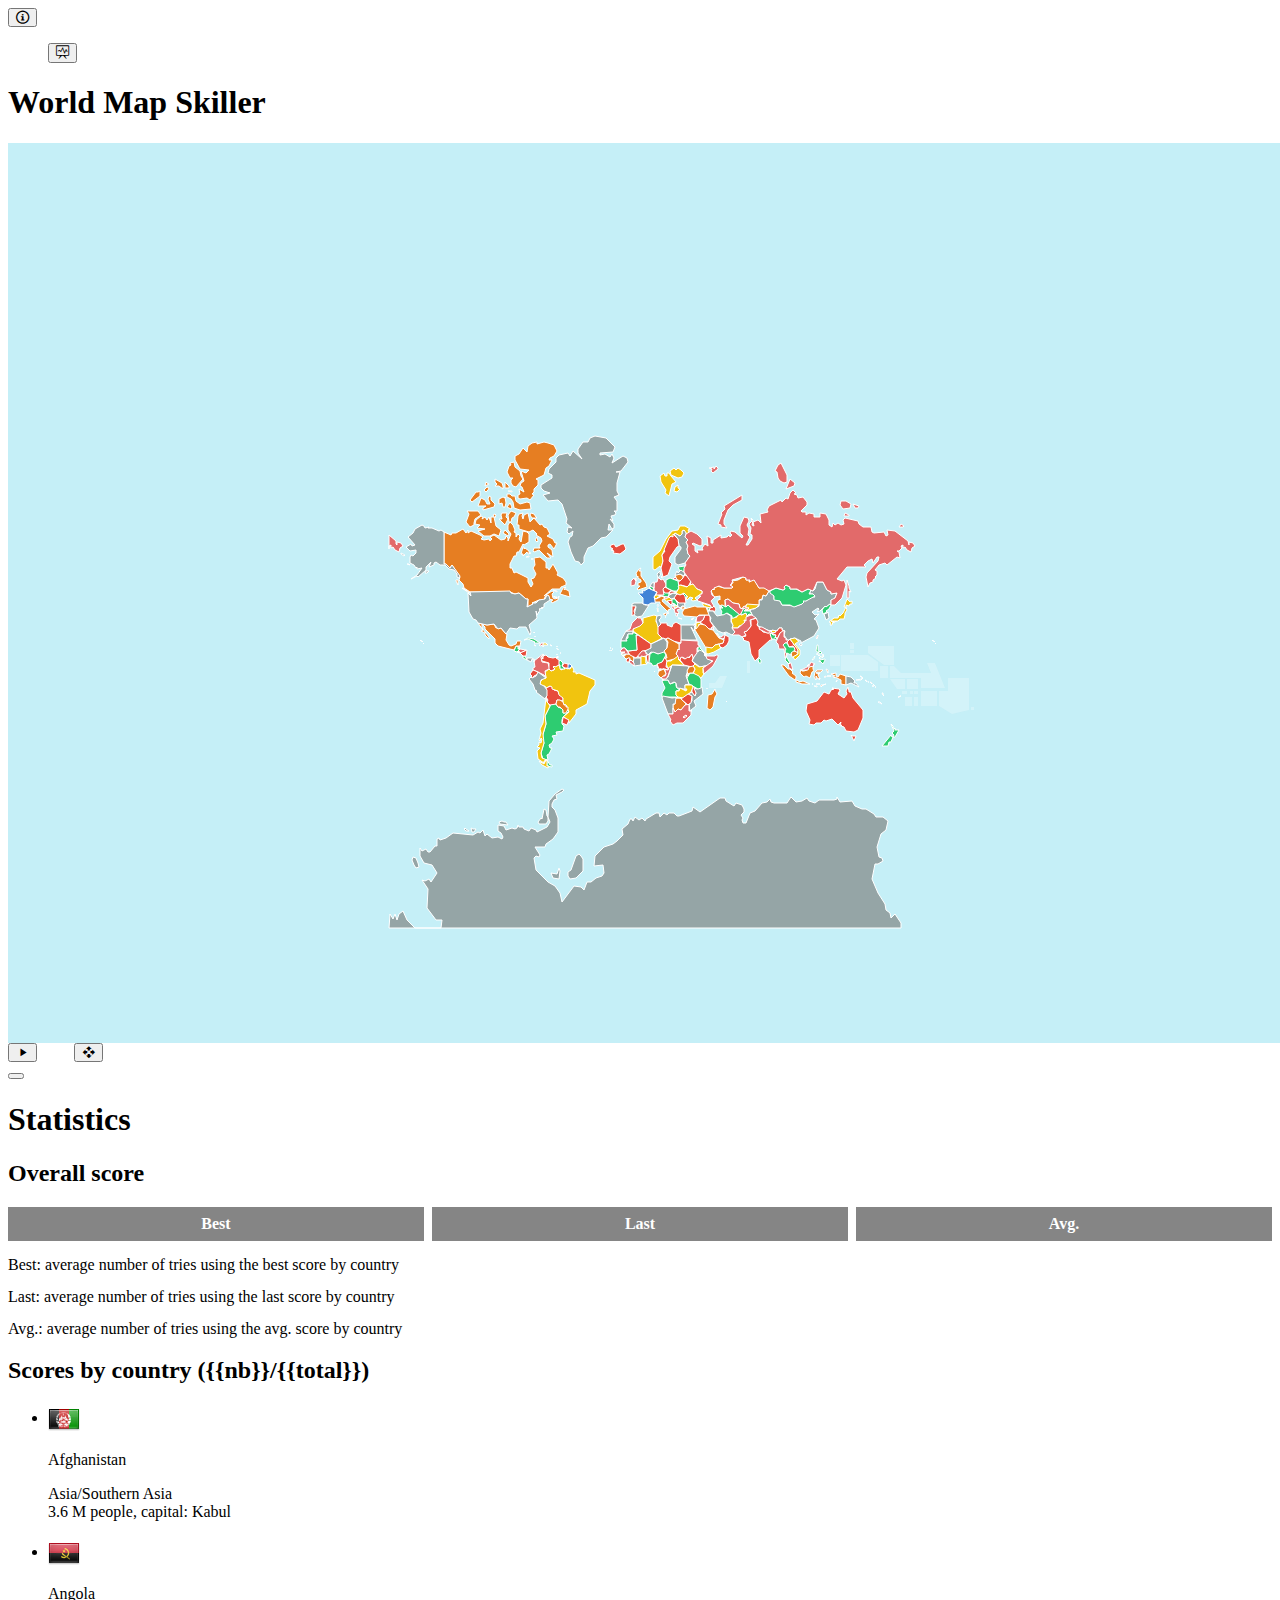
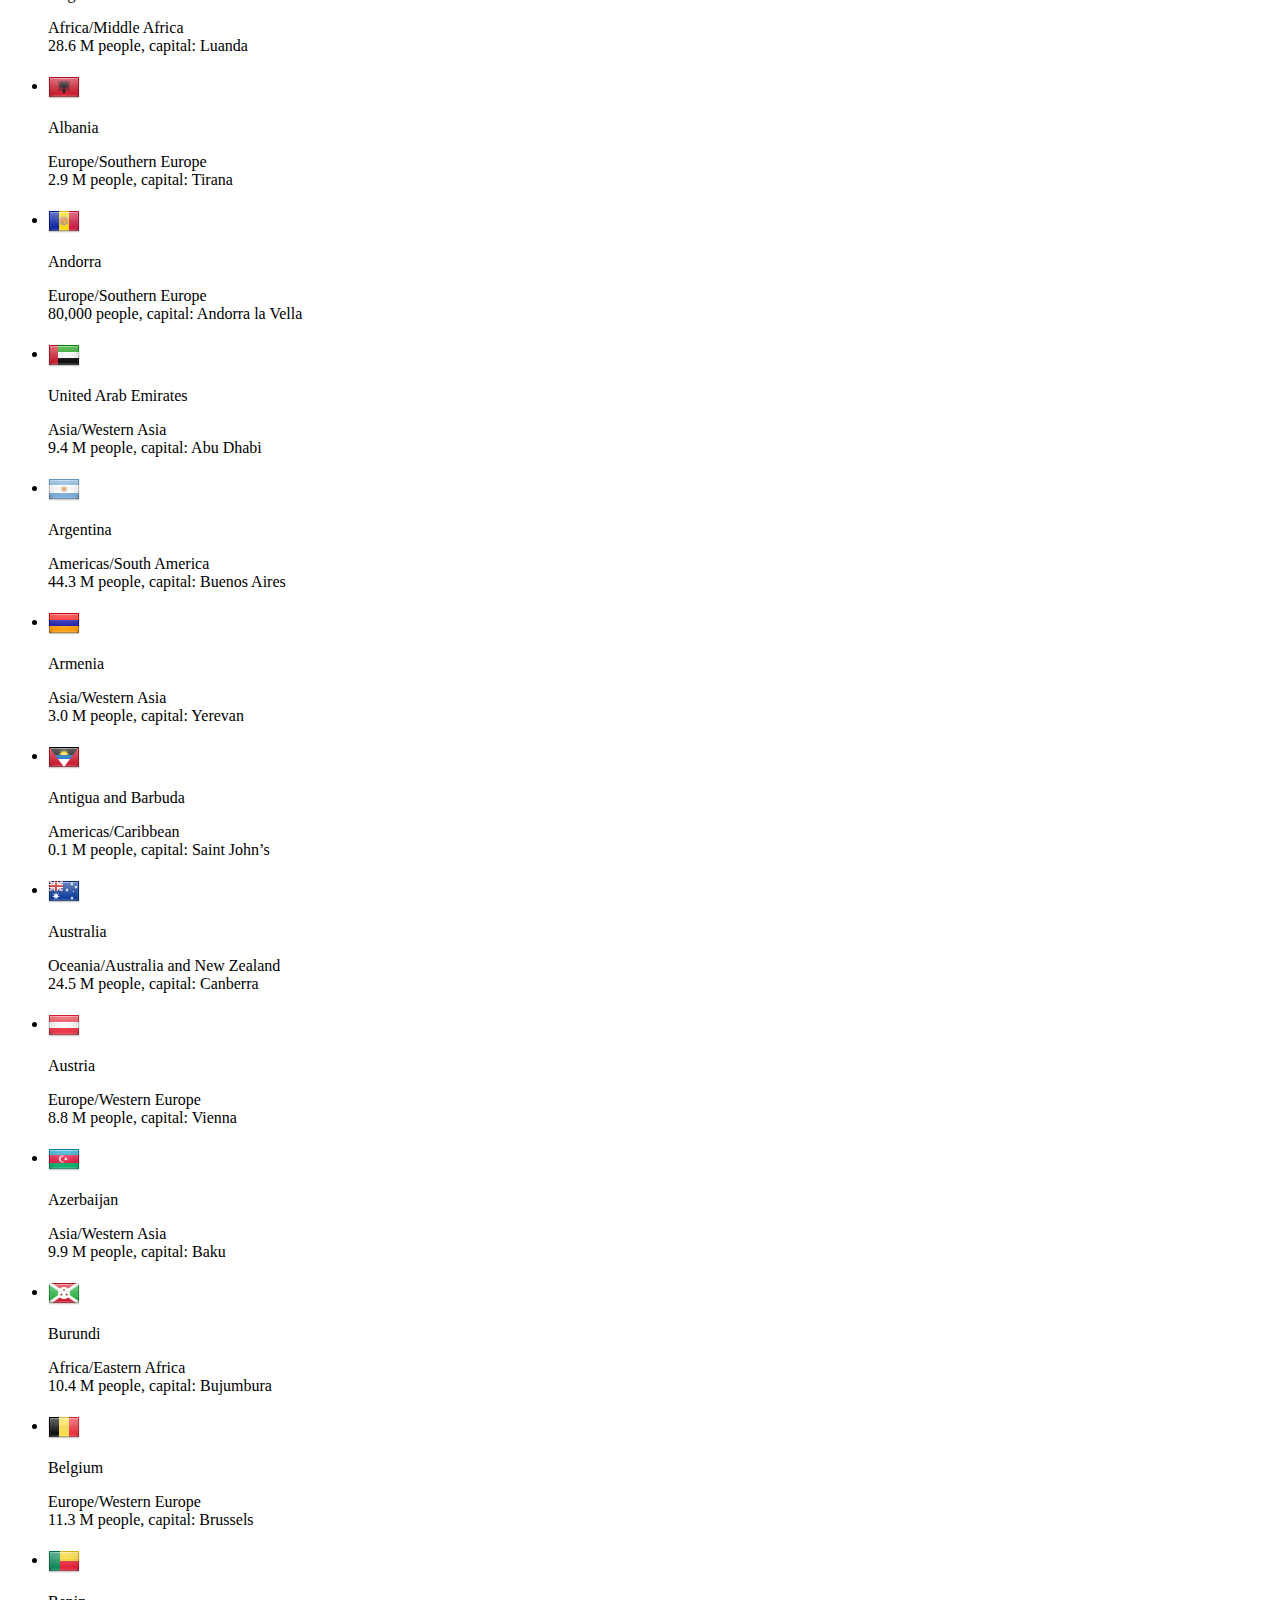
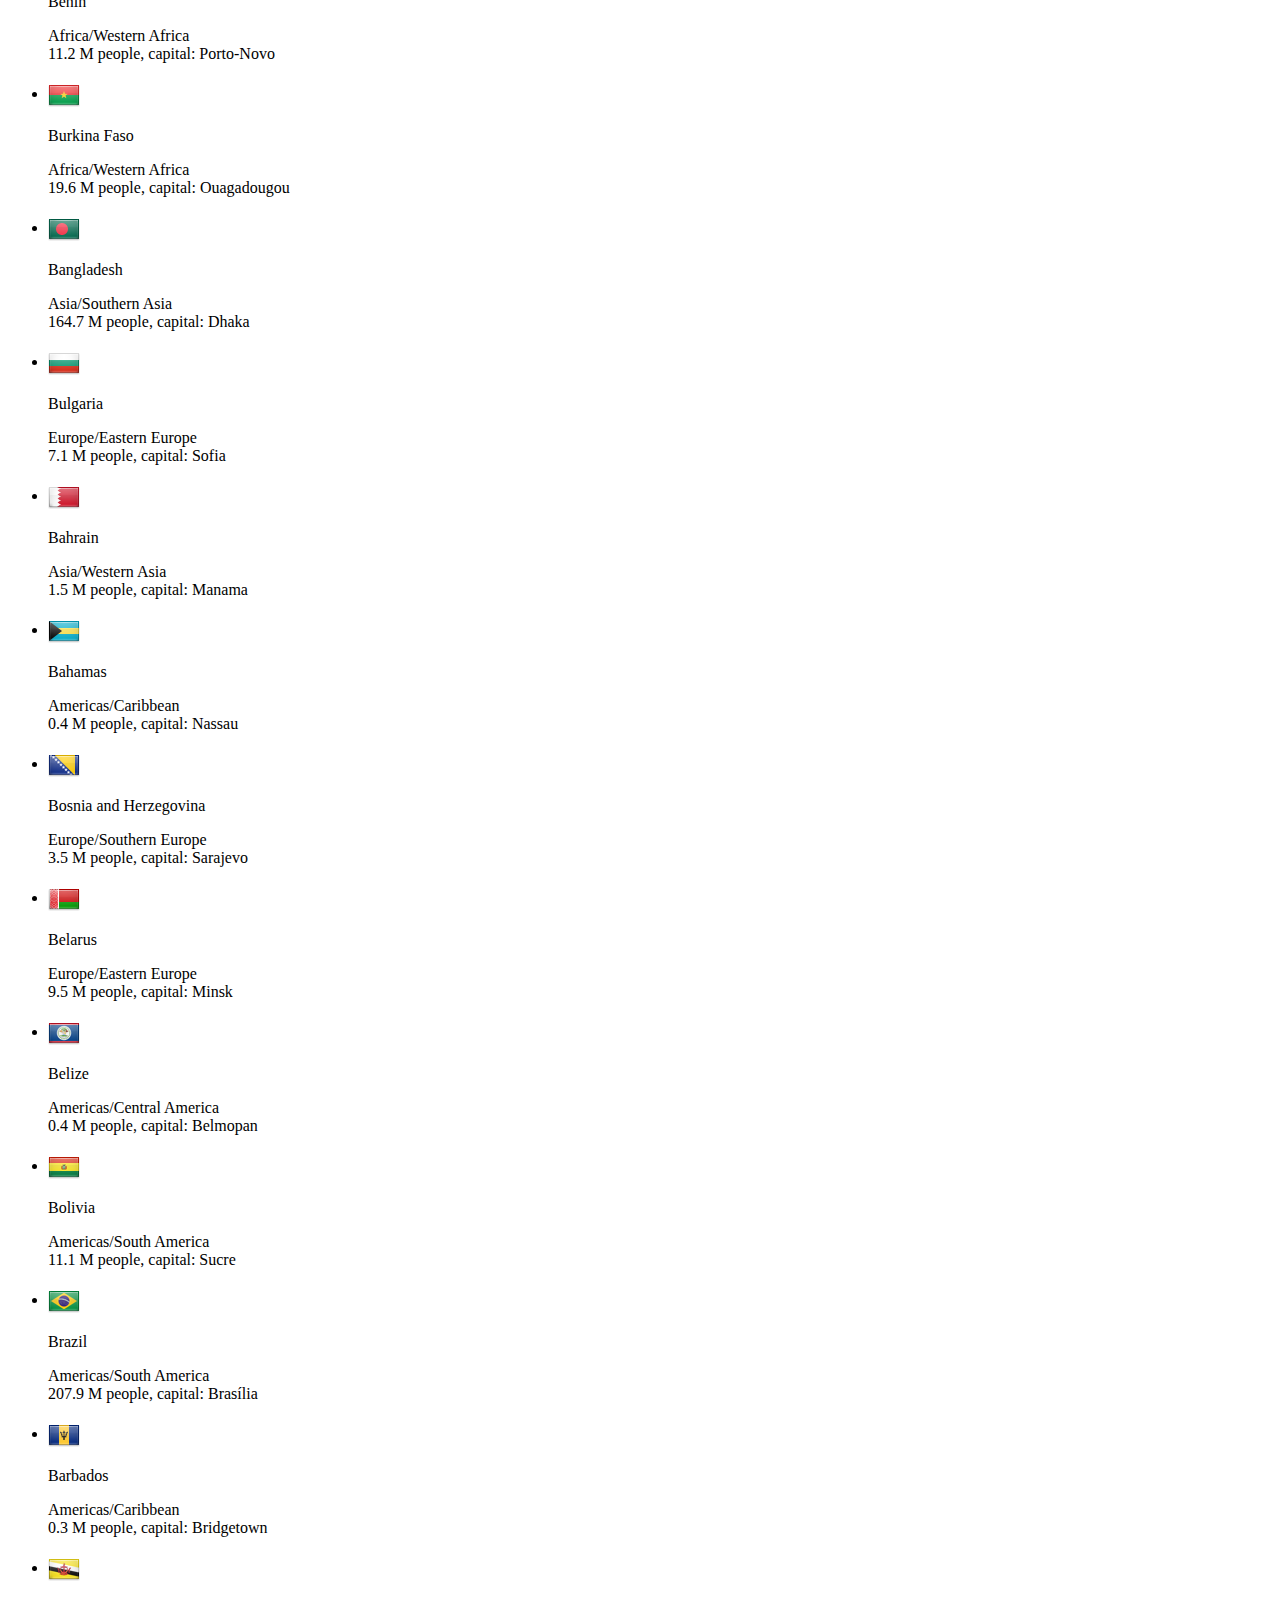
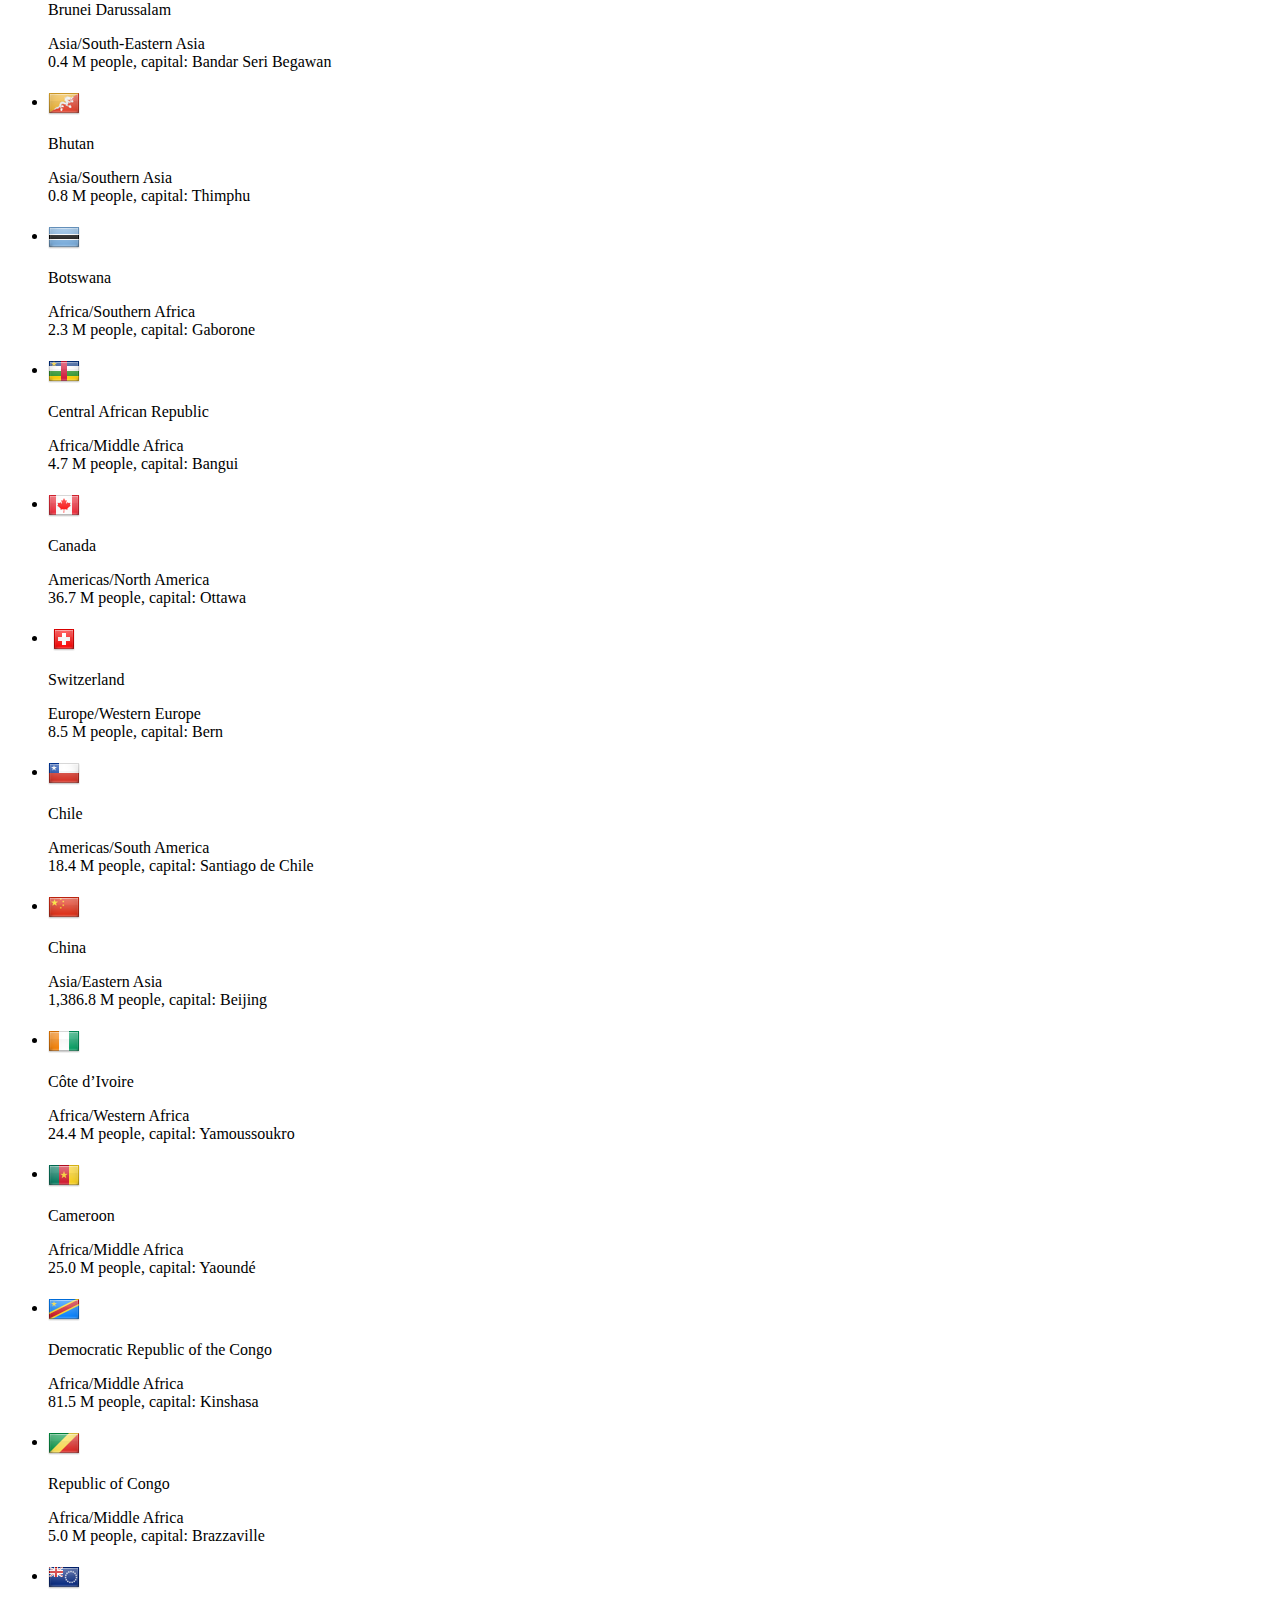
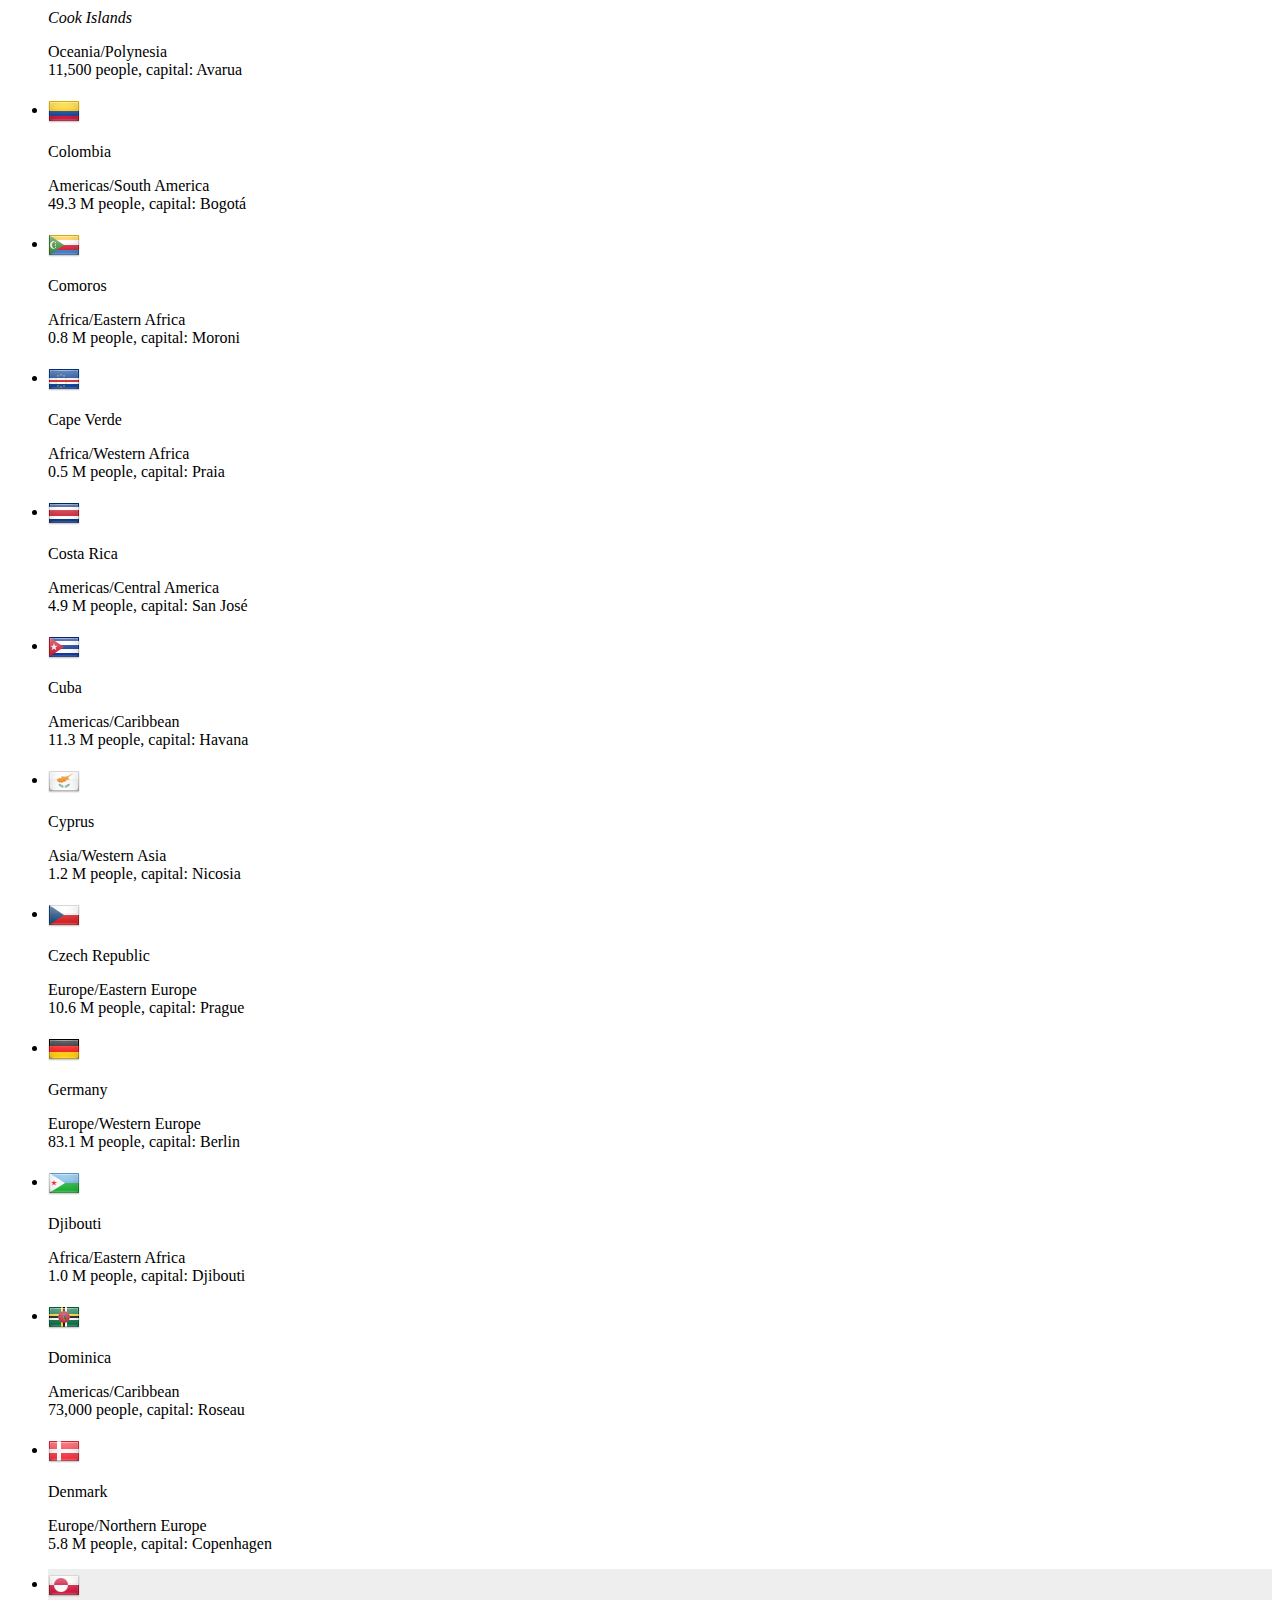
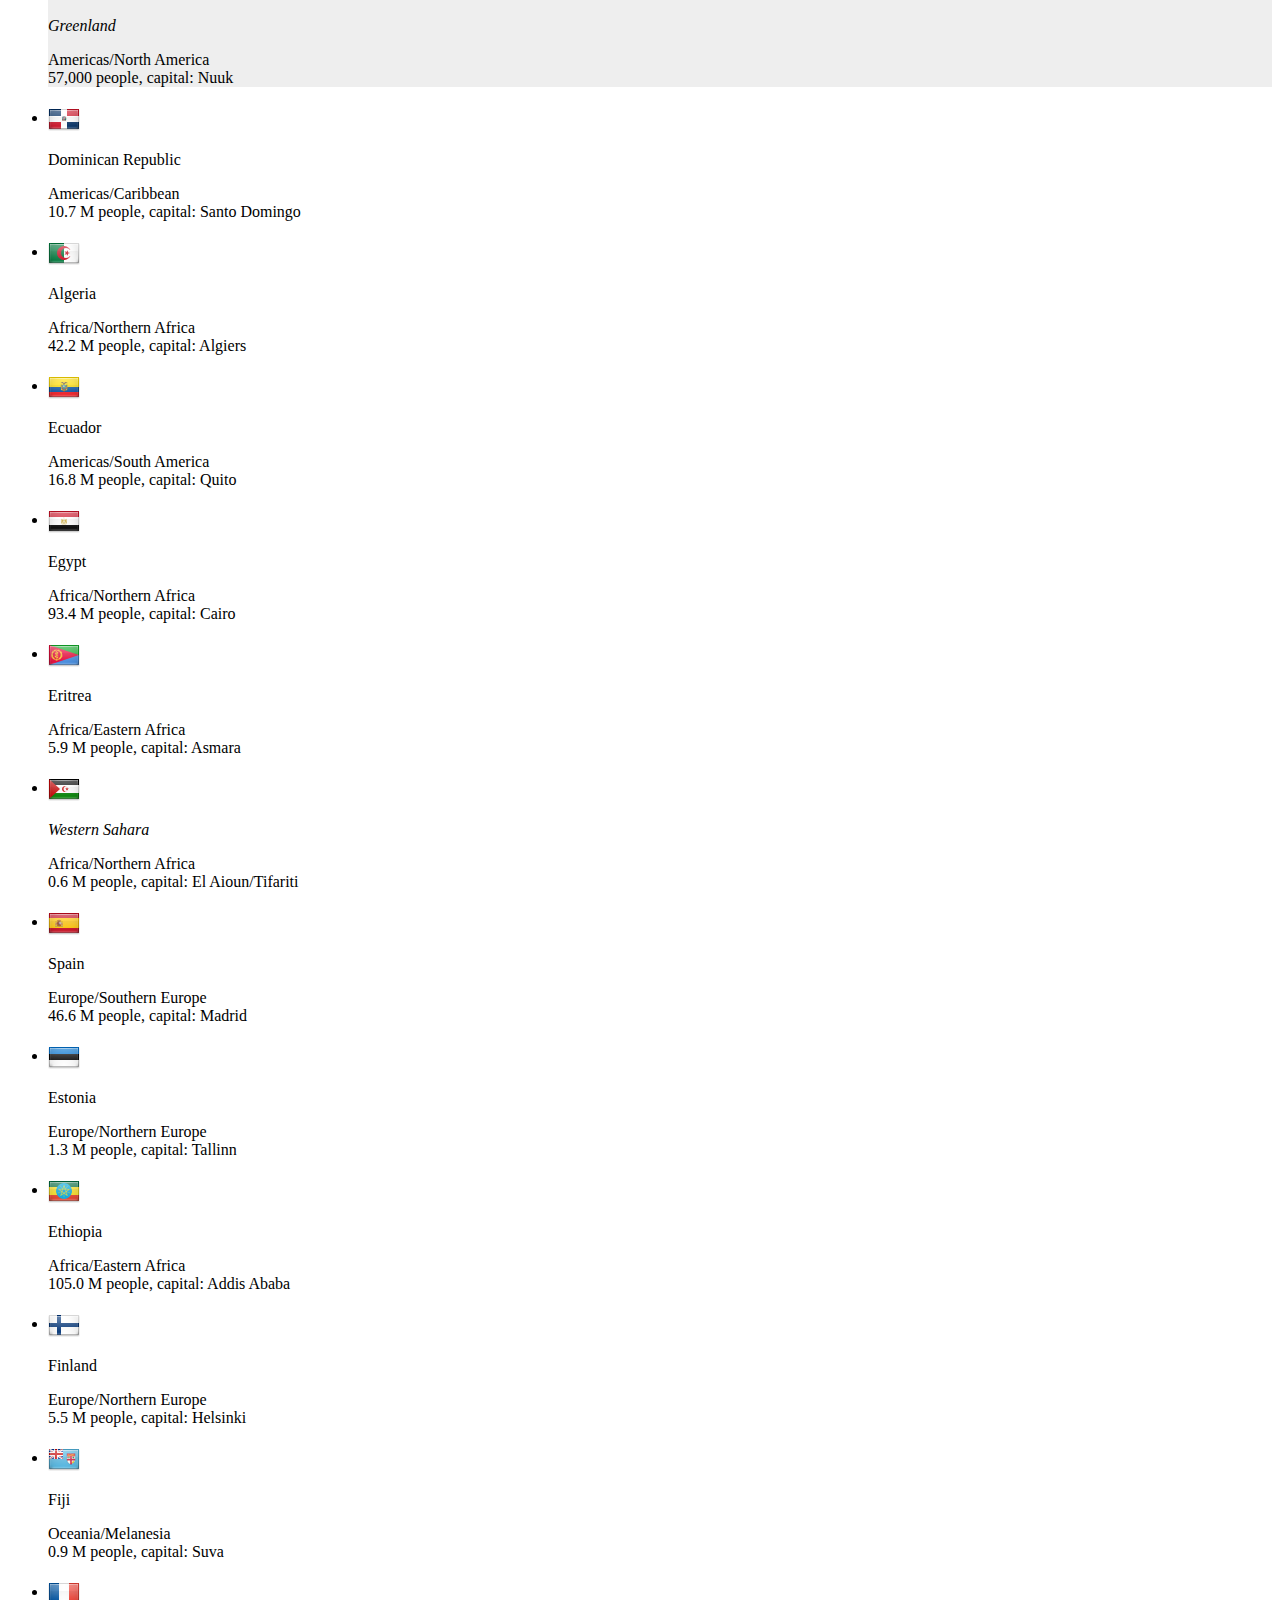
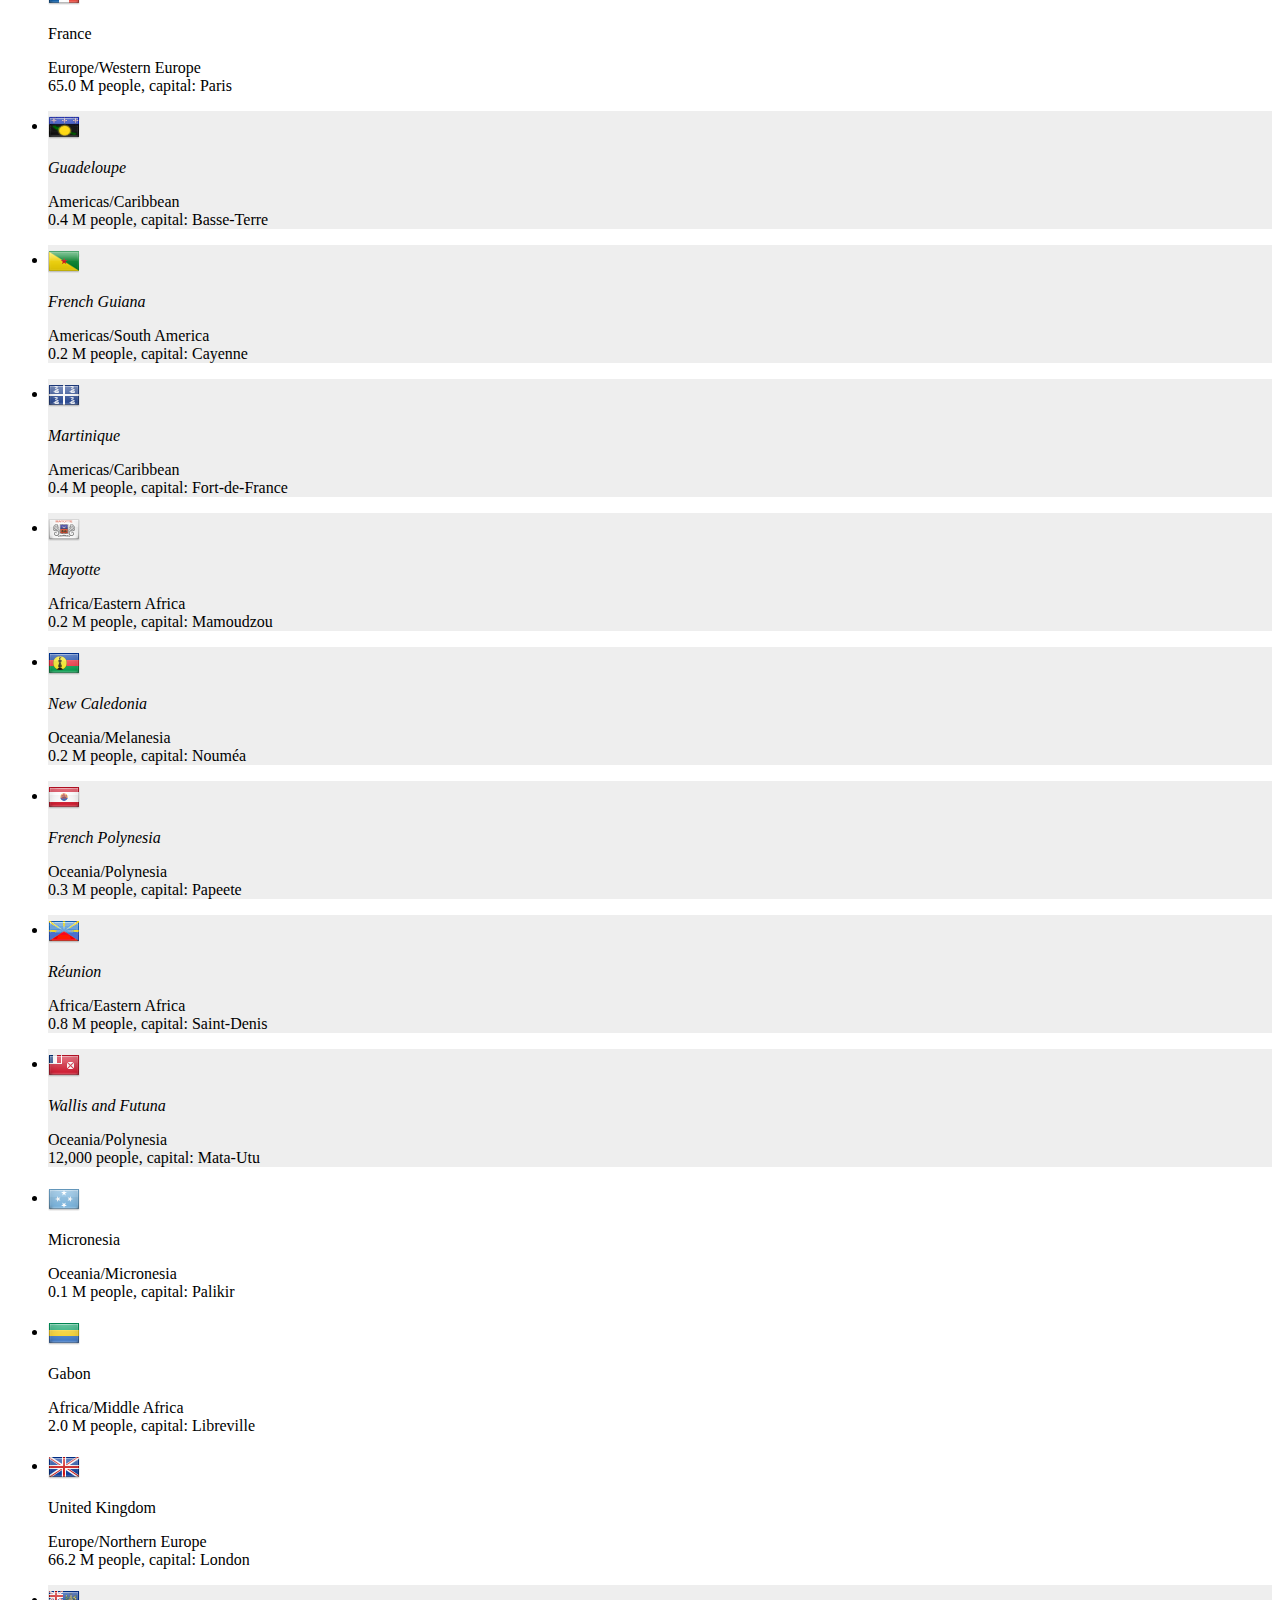
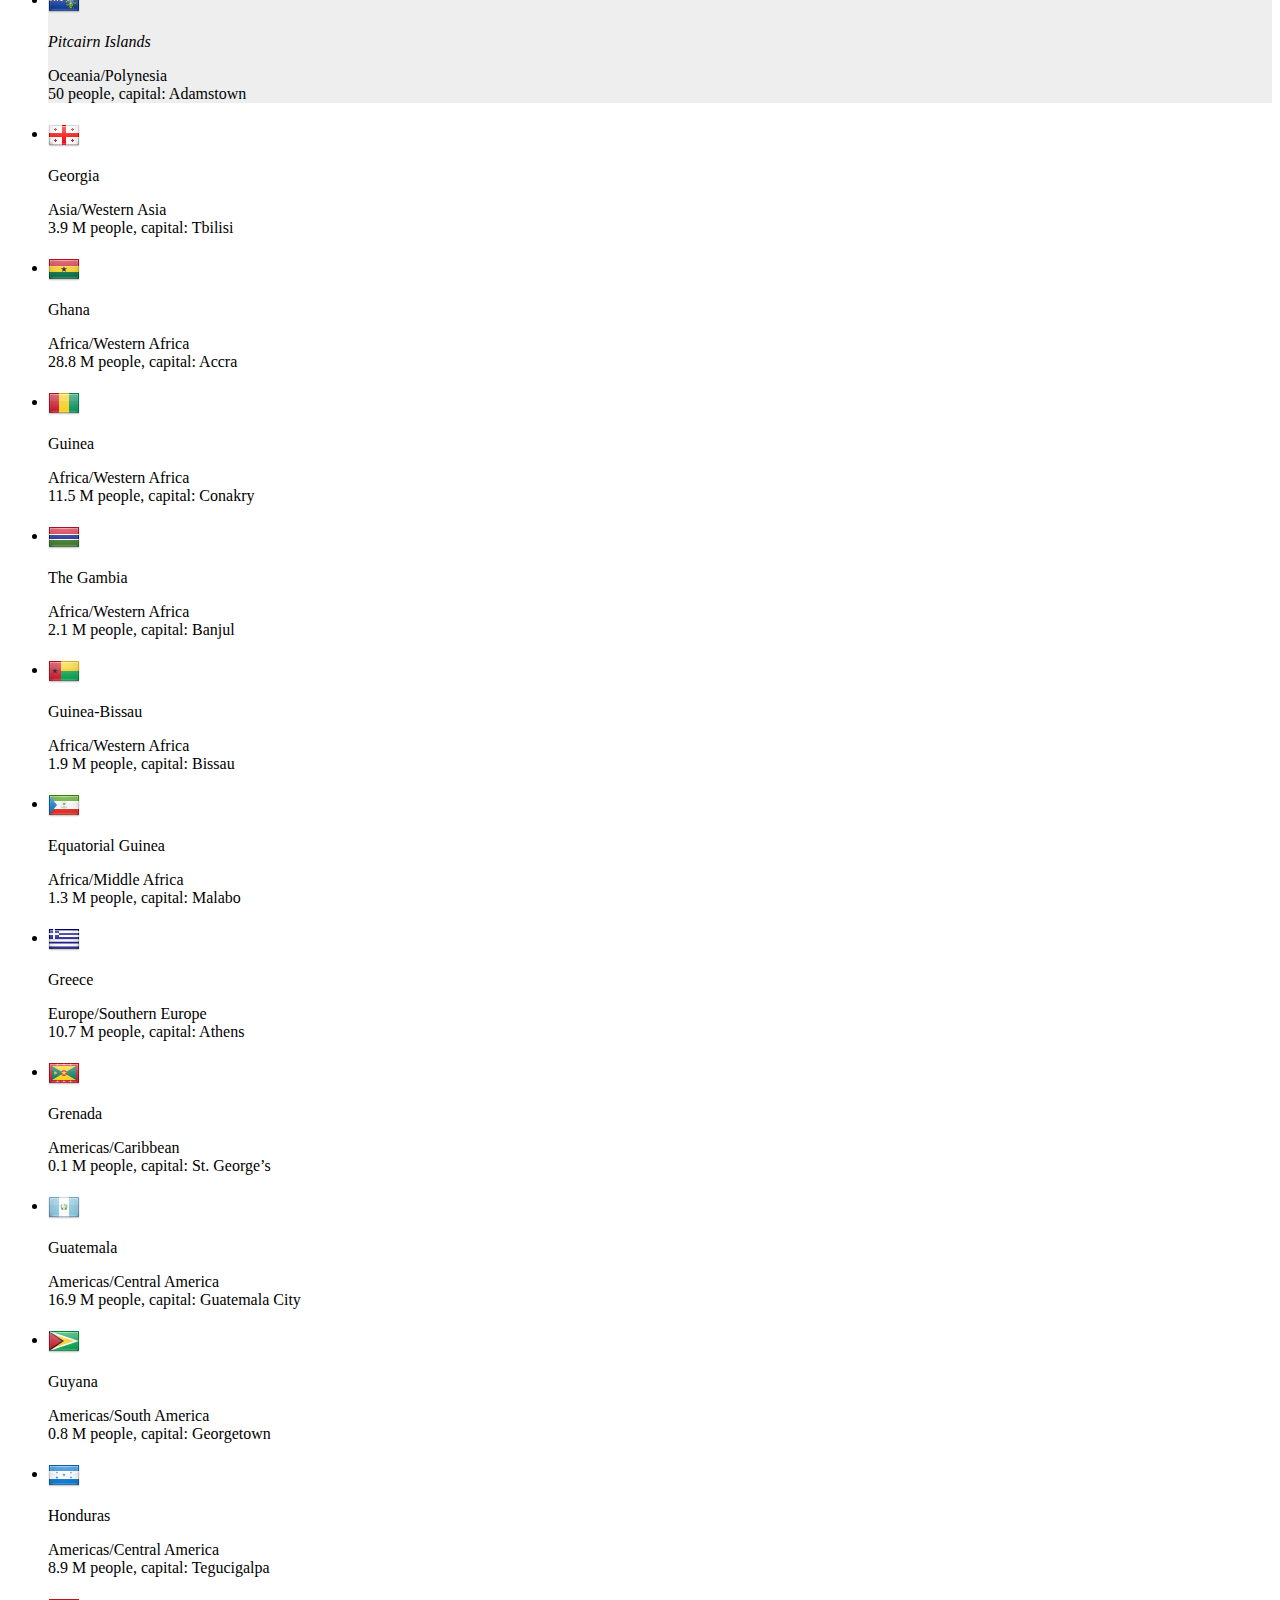
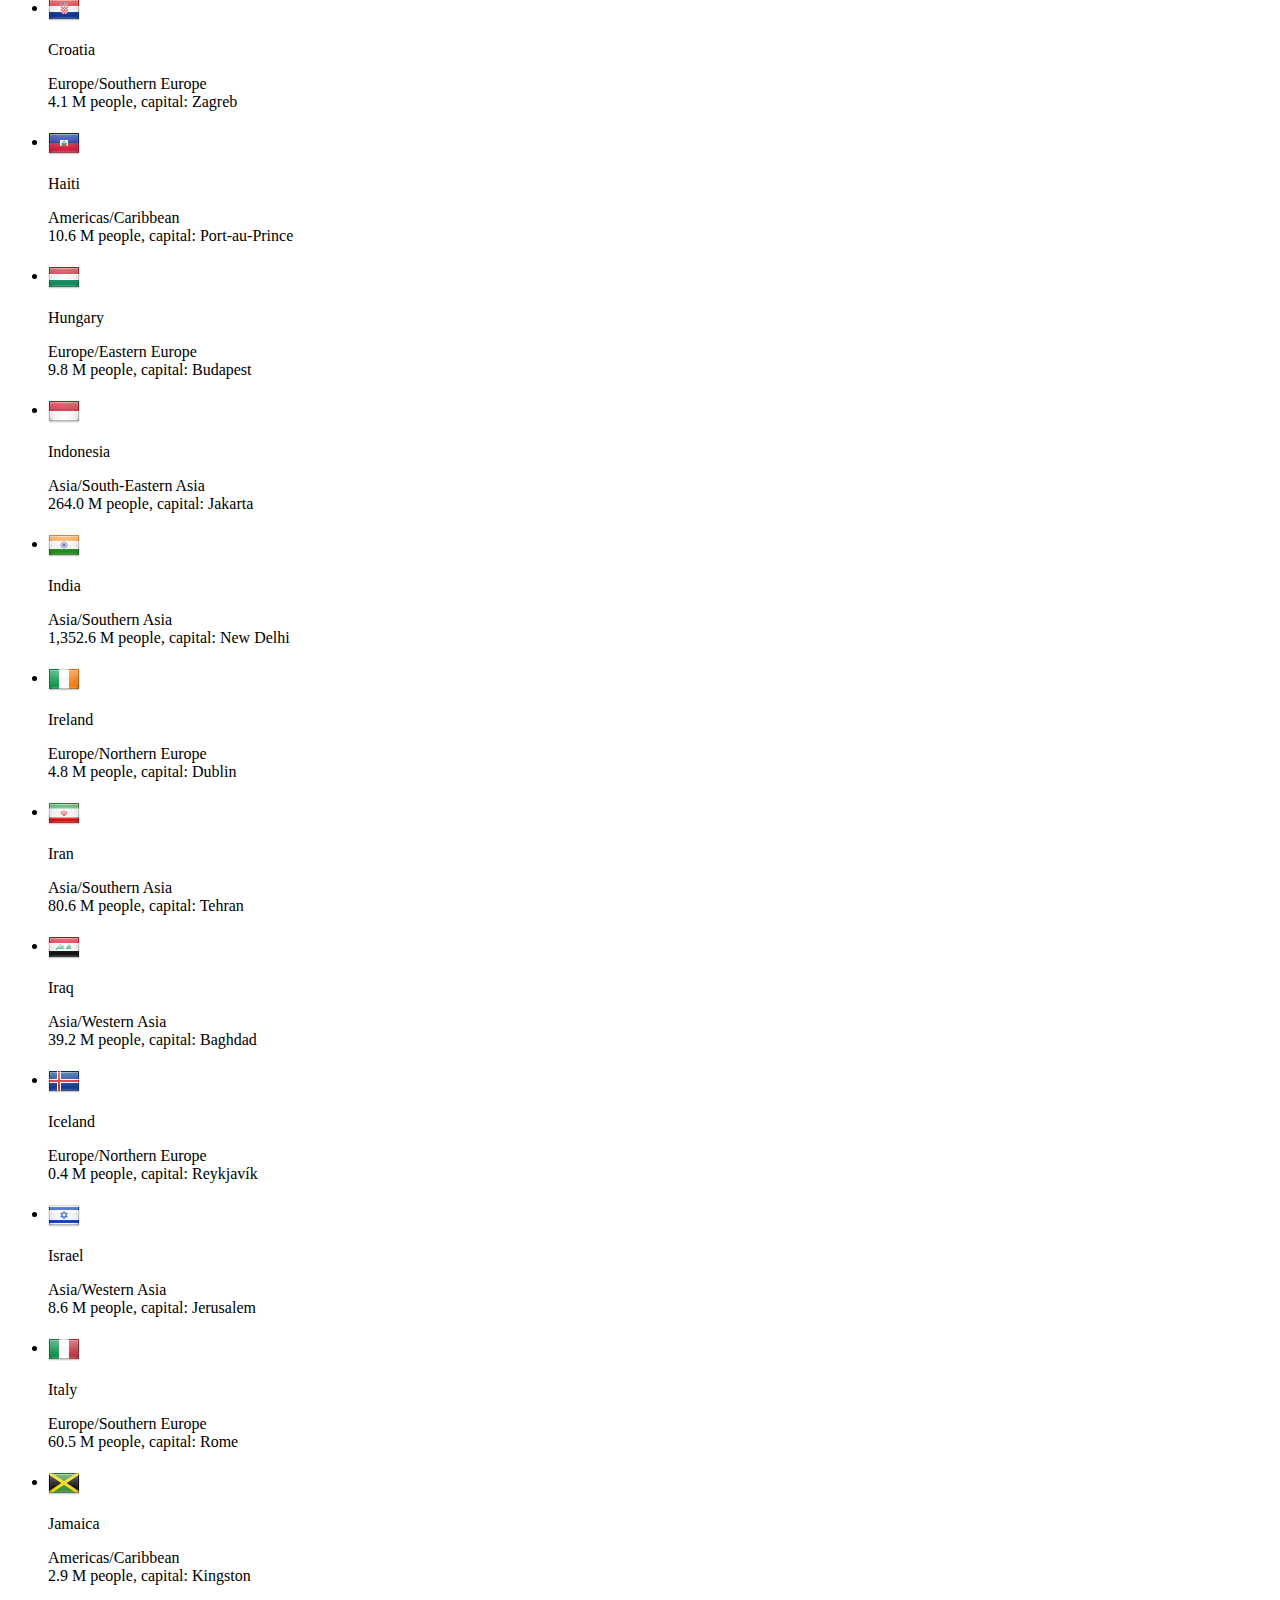
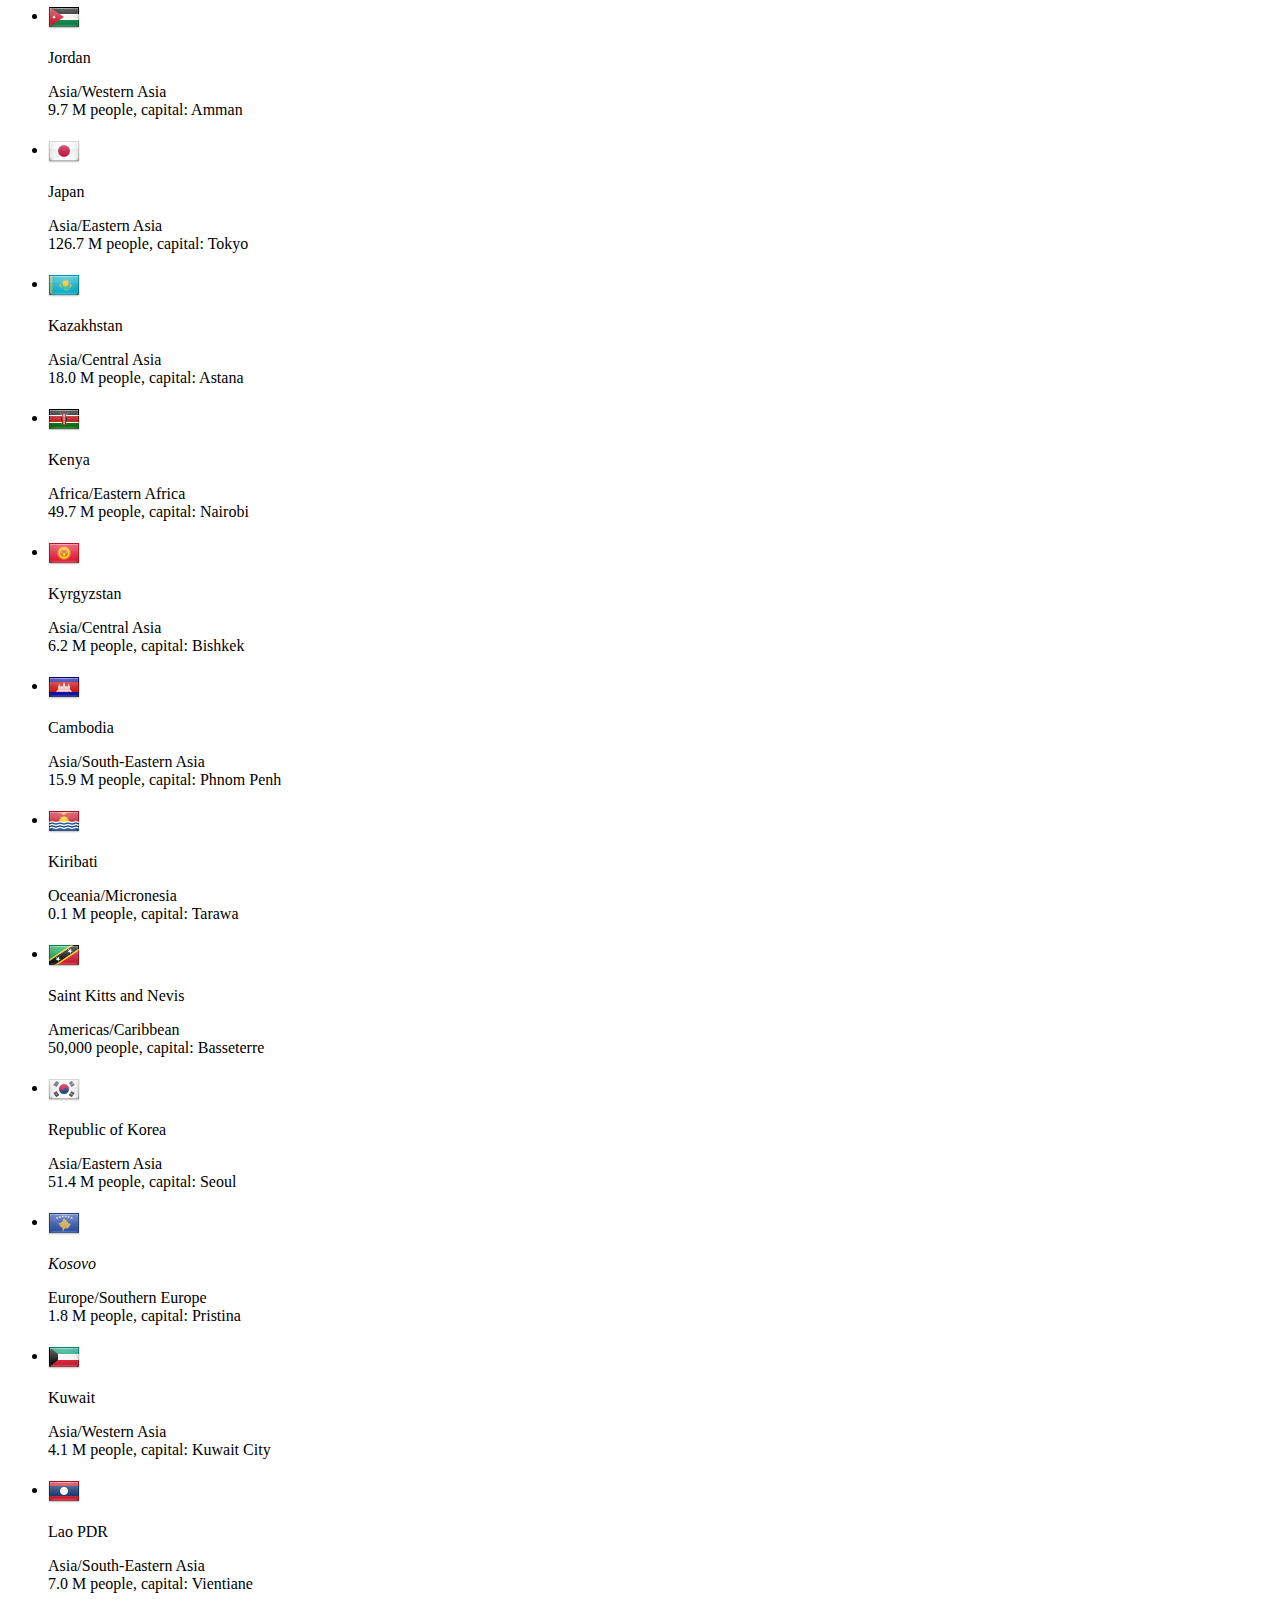
==== index.html @ ac32a5f8 "update numbers" ====
<!DOCTYPE html>
<html lang="en">
<head>
	<meta charset="utf-8">
	<meta name="viewport" content="width=device-width, user-scalable=no, initial-scale=1">
	<title>World Map Skiller</title>
	<link rel="apple-touch-icon" sizes="120x120" href="icons/apple-touch-icon.png">
	<link rel="icon" type="image/png" sizes="32x32" href="icons/favicon-32x32.png">
	<link rel="icon" type="image/png" sizes="16x16" href="icons/favicon-16x16.png">
	<link rel="manifest" href="icons/manifest.json">
	<link rel="shortcut icon" href="icons/favicon.ico">
	<meta name="msapplication-config" content="icons/browserconfig.xml">
	<meta name="theme-color" content="#ffffff">
	<script>
		if (navigator.serviceWorker && !(navigator.mozApps && navigator.mozApps.installPackage)) {
			navigator.serviceWorker.register('sw.js');
		}
	</script>

	<meta name="author" content="Michael M., Valéry Febvre">
	<meta name="copyright" content="Copyright 2015 Valéry Febvre, 2017 Michael M.">

	<link rel="resource" type="application/l10n" href="locales/locales.ini">

	<link rel="stylesheet" href="css/bb.css">
	<link rel="stylesheet" href="css/icomoon.css">
	<link rel="stylesheet" href="css/flags.css">
	<link rel="stylesheet" href="lib/animate.css">
	<link rel="stylesheet" href="css/style.css">

	<script defer src="lib/jquery-3.2.1.slim.min.js"></script>
	<script defer src="lib/rhaboo.min.js"></script>
	<script defer src="lib/l10n.js"></script>

	<link rel="stylesheet" href="lib/leaflet-0.7.3/leaflet.css">
	<script>
		window.L_PREFER_CANVAS = true;
	</script>
	<script defer src="lib/leaflet-0.7.3/leaflet.js"></script>

	<script defer src="js/app.js"></script>
	<script defer src="js/stats.js"></script>
	<script defer src="js/world-map.js"></script>
</head>
<body role="application" class="skin-organic">
	<!--···························· World Map ····························-->
	<section role="region" id="world-map" data-position="current">
		<header class="fixed">
			<button id="about-open" class="icon-info"></button>
			<menu type="toolbar">
				<button id="stats-open" class="icon-stats2"></button>
			</menu>
			<h1>World Map Skiller</h1>
		</header>

		<article>
			<div id="map"></div>
			<div class="map-box" id="map-box-top"><div></div></div>
			<div class="map-box" id="map-box-bottom"><div></div></div>
		</article>

		<div role="toolbar">
			<button id="btn-start" class="icon-play-arrow"></button>
			<button id="btn-next" class="icon-navigate-next" style="visibility: hidden"></button>
			<span></span>
			<span></span>
			<button id="btn-reset-map-view" class="icon-open-with"></button>
		</div>
	</section>

	<!--···························· Statistics ····························-->
	<section role="region" id="stats" data-position="right">
		<header class="fixed">
			<button id="stats-back" class="icon icon-back"></button>
			<h1 data-l10n-id="statistics">Statistics</h1>
		</header>

		<article class="content header scrollable">
			<header>
				<h2 data-l10n-id="overall-score">Overall score</h2>
			</header>
			<section>
				<div id="stats-bar">
					<div>
						<div class="title" data-l10n-id="best">Best</div>
						<div id="overall-score-min"></div>
					</div>
					<div>
						<div class="title" data-l10n-id="last">Last</div>
						<div id="overall-score-last"></div>
					</div>
					<div>
						<div class="title" data-l10n-id="average">Avg.</div>
						<div id="overall-score-avg"></div>
					</div>
				</div>
		
				<div id="stats-bar-help">
					<p data-l10n-id="best-help"></p>
					<p data-l10n-id="last-help"></p>
					<p data-l10n-id="average-help"></p>
				</div>
			</section>

			<header id="stats-list-header">
				<h2 data-l10n-id="scores-by-country">Scores by country</h2>
			</header>
			<section data-type="list">
				<ul id="stats-list"></ul>
			</section>

			<section>
				<p>
					<button id="stats-clear" class="button" type="button" data-l10n-id="clear-scores">Clear scores</button>
				</p>
			</section>
		</article>
	
		<form id="stats-clear-dialog" role="dialog" data-type="confirm" class="hide">
			<section>
				<h1 data-l10n-id="clear-scores">Clear scores</h1>
				<p data-l10n-id="clear-scores-are-you-sure">Are you sure to clear your scores?</p>
			</section>
			<menu>
				<button id="stats-clear-cancel" class="button" data-l10n-id="cancel">Cancel</button>
				<button id="stats-clear-validate" class="button danger" data-l10n-id="ok">OK</button>
			</menu>
		</form>
	</section>

	<!--···························· About ····························-->
	<section id="about" role="region" data-position="left">
		<form role="dialog" data-type="confirm">
			<section>
				<h1 data-l10n-id="description">Description</h1>
				<p>
					<span><strong data-l10n-id="description-info-1">Geography app to learn world countries in a fun way.</strong></span><br>
					<span data-l10n-id="description-info-2">Your mission, should you decide to accept it, is to validate all countries.</span><br>
					<span data-l10n-id="description-info-3">A country is validated as soon as you found it two times in only one try.</span><br>
					<span data-l10n-id="description-info-4">Included are the following countries: All 193 members of the UN, Vatican City, 6 partially recognized states (Palestine, Western Sahara, Kosovo, Taiwan, Cook Islands, Niue), Antarctica, and 15 dependent regions (Greenland, Pitcairn Islands, American Samoa, Guam, Northern Mariana Islands, Puerto Rico, French Guiana, French Polynesia, Guadeloupe, Mayotte, Martinique, New Caledonia, Réunion, Wallis and Futuna, Tokelau) that are so big and so near to other countries, that they can’t be omitted.</span>
				</p>

				<h1 data-l10n-id="settings">Settings</h1>
				<p>
					<span data-l10n-id="settings-info">If the challenge is too easy for you, you can try to make it harder with the following settings:</span><br>
					<span style="line-height: 2;">
						<label><input type="checkbox" id="settings-name"><span data-l10n-id="settings-name">Show name of the country</span></label><br>
						<label><input type="checkbox" id="settings-capital"><span data-l10n-id="settings-capital">Show capital</span></label><br>
						<label><input type="checkbox" id="settings-flag"><span data-l10n-id="settings-flag">Show flag</span></label><br>
						<label><input type="checkbox" id="settings-details"><span data-l10n-id="settings-details">Show region and population</span></label><br>
						<select id="settings-group">
						<option value="" data-l10n-id="settings-group-all">Show all countries</option>
						<option value="un" data-l10n-id="settings-group-un">Show only UN members and Vatican</option>
						<option value="Africa" data-l10n-id="settings-group-africa">Show only countries in Africa</option>
						<option value="Americas" data-l10n-id="settings-group-america">Show only countries in America</option>
						<option value="Asia" data-l10n-id="settings-group-asia">Show only countries in Asia</option>
						<option value="Europe" data-l10n-id="settings-group-europe">Show only countries in Europe</option>
						<option value="Oceania" data-l10n-id="settings-group-oceania">Show only countries in Oceania</option>
						</select><br>
						<label><input type="checkbox" id="settings-colors"><span data-l10n-id="settings-colors">Randomize colors at start</span></label>
					</span>
				</p>

				<h1 data-l10n-id="version">Version</h1>
				<p>
					<span>3.7</span>
				</p>

				<h1 data-l10n-id="license">License</h1>
				<p>
					<span>GNU Affero GPL v3.0</span>
				</p>

				<h1 data-l10n-id="libraries">Libraries</h1>
				<p>
					<span><a href="https://github.com/daneden/animate.css" target="_blank" rel="noopener">animate.css</a>, <a href="https://icomoon.io" target="_blank" rel="noopener">icomoon</a>, <a href="https://jquery.com/" target="_blank" rel="noopener">jQuery</a>, <a href="https://github.com/fabi1cazenave/webL10n" target="_blank" rel="noopener">l10n.js</a>, <a href="http://leafletjs.com/" target="_blank" rel="noopener">leaflet</a>, <a href="https://github.com/adrianmay/rhaboo" target="_blank" rel="noopener">rhaboo</a></span>
				</p>

				<h1 data-l10n-id="authors">Authors</h1>
				<p>
					<span>Michael M., Valéry Febvre</span>
				</p>

				<ul>
					<li>
						<i class="icon-bug"></i>
						<a href="https://github.com/Schnark/world-map-skiller/issues" target="_blank" rel="noopener" data-l10n-id="report-bug">Report a bug</a>
					</li>
					<li>
						<i class="icon-embed2"></i>
						<a href="https://github.com/Schnark/world-map-skiller" target="_blank" rel="noopener" data-l10n-id="source">Source code</a>
					</li>
				</ul>
			</section>
			<menu>
				<button id="about-close" class="button" type="button" data-l10n-id="close">Close</button>
			</menu>
		</form>
	</section>

	<div id="splash-message"><span></span></div>
</body>
</html>
---- css/icomoon.css ----
@font-face {
	font-family: 'icomoon';
	src: url('icomoon.woff'); /* WOFF is enough, browsers without support don't work anyway*/
	font-weight: normal;
	font-style: normal;
}

[class^="icon-"], [class*=" icon-"] {
    /* use !important to prevent issues with browser extensions that change fonts */
	font-family: 'icomoon' !important;
	speak: none;
	font-style: normal;
	font-weight: normal;
	font-variant: normal;
	text-transform: none;
	line-height: 1;

	/* Better Font Rendering =========== */
	-webkit-font-smoothing: antialiased;
	-moz-osx-font-smoothing: grayscale;
}

.icon-open-with:before {
	content: "\e600";
}
.icon-play-arrow:before {
	content: "\e601";
}
.icon-stop:before {
	content: "\e602";
}
.icon-gps-fixed:before {
	content: "\e604";
}
.icon-navigate-next:before {
	content: "\e607";
}
.icon-stats2:before {
	content: "\e603";
}
.icon-info:before {
	content: "\ea0c";
}
.icon-checkmark:before {
	content: "\ea10";
}
.icon-bug:before {
	content: "\e999";
}
.icon-star-empty:before {
	content: "\e9d7";
}
.icon-embed2:before {
	content: "\ea80";
}
---- css/flags.css ----
/*Sprite and CSS based on various world flag collections, most notably:
https://github.com/semzhukov/flag_sprites
https://github.com/lafeber/world-flags-sprite
*/
.f32 .flag{display:inline-block;height:32px;width:32px;vertical-align:middle;line-height:32px;background:url(flags.png) no-repeat;background-position: -192px -480px;}
.f32 .x-abkhazia{background-position: -32px 0px;}
.f32 .af{background-position: -352px -288px;}
.f32 .ax{background-position: 0px -32px;}
.f32 .al{background-position: -32px -32px;}
.f32 .dz{background-position: -64px 0px;}
.f32 .as{background-position: -64px -32px;}
.f32 .ad{background-position: 0px -64px;}
.f32 .ao{background-position: -32px -64px;}
.f32 .ai{background-position: -64px -64px;}
.f32 .aq{background-position: -96px 0px;}
.f32 .ag{background-position: -96px -32px;}
.f32 .ar{background-position: -96px -64px;}
.f32 .am{background-position: 0px -96px;}
.f32 .aw{background-position: -32px -96px;}
.f32 .au,.f32 .hm{background-position: -64px -96px;}
.f32 .at{background-position: -96px -96px;}
.f32 .az{background-position: -128px 0px;}
.f32 .bs{background-position: -128px -32px;}
.f32 .bh{background-position: -128px -64px;}
.f32 .bd{background-position: -128px -96px;}
.f32 .bb{background-position: 0px -128px;}
.f32 .x-basque-country{background-position: -32px -128px;}
.f32 .by{background-position: -64px -128px;}
.f32 .be{background-position: -96px -128px;}
.f32 .bz{background-position: -128px -128px;}
.f32 .bj{background-position: -160px 0px;}
.f32 .bm{background-position: -160px -32px;}
.f32 .bt{background-position: -160px -64px;}
.f32 .bo{background-position: -160px -96px;}
.f32 .ba{background-position: -160px -128px;}
.f32 .bw{background-position: 0px -160px;}
.f32 .br{background-position: -32px -160px;}
.f32 .x-british-antarctic-territory{background-position: -64px -160px;}
.f32 .vg{background-position: -96px -160px;}
.f32 .bn{background-position: -128px -160px;}
.f32 .bg{background-position: -160px -160px;}
.f32 .bf{background-position: -192px 0px;}
.f32 .bi{background-position: -192px -32px;}
.f32 .kh{background-position: -192px -64px;}
.f32 .cm{background-position: -192px -96px;}
.f32 .ca{background-position: -192px -128px;}
.f32 .ic{background-position: -192px -160px;}
.f32 .cv{background-position: 0px -192px;}
.f32 .ky{background-position: -32px -192px;}
.f32 .cf{background-position: -64px -192px;}
.f32 .td{background-position: -96px -192px;}
.f32 .cl{background-position: -128px -192px;}
.f32 .cn{background-position: -160px -192px;}
.f32 .cx{background-position: -192px -192px;}
.f32 .cc{background-position: -224px 0px;}
.f32 .co{background-position: -224px -32px;}
.f32 .x-commonwealth{background-position: -224px -64px;}
.f32 .km{background-position: -224px -96px;}
.f32 .ck{background-position: -224px -128px;}
.f32 .cr{background-position: -224px -160px;}
.f32 .ci{background-position: -224px -192px;}
.f32 .hr{background-position: 0px -224px;}
.f32 .cu{background-position: -32px -224px;}
.f32 .cw{background-position: -64px -224px;}
.f32 .cy{background-position: -96px -224px;}
.f32 .cz{background-position: -128px -224px;}
.f32 .cd{background-position: -160px -224px;}
.f32 .dk{background-position: -192px -224px;}
.f32 .dj{background-position: -224px -224px;}
.f32 .dm{background-position: -256px 0px;}
.f32 .do{background-position: -256px -32px;}
.f32 .tl{background-position: -256px -64px;}
.f32 .ec{background-position: -256px -96px;}
.f32 .eg{background-position: -256px -128px;}
.f32 .sv{background-position: -256px -160px;}
.f32 .gb-eng{background-position: -256px -192px;}
.f32 .gq{background-position: -256px -224px;}
.f32 .er{background-position: 0px -256px;}
.f32 .ee{background-position: -32px -256px;}
.f32 .et{background-position: -64px -256px;}
.f32 .eu{background-position: -96px -256px;}
.f32 .fk{background-position: -128px -256px;}
.f32 .fo{background-position: -160px -256px;}
.f32 .fj{background-position: -192px -256px;}
.f32 .fi{background-position: -224px -256px;}
.f32 .fr,.f32 .cp,.f32 .mf{background-position: -256px -256px;}
.f32 .pf{background-position: -288px 0px;}
.f32 .tf{background-position: -288px -32px;}
.f32 .ga{background-position: -288px -64px;}
.f32 .gm{background-position: -288px -96px;}
.f32 .ge{background-position: -288px -128px;}
.f32 .de{background-position: -288px -160px;}
.f32 .gh{background-position: -288px -192px;}
.f32 .gi{background-position: -288px -224px;}
.f32 .gf{background-position: -288px -256px;}
.f32 .gr{background-position: 0px -288px;}
.f32 .gl{background-position: -32px -288px;}
.f32 .gd{background-position: -64px -288px;}
.f32 .gu{background-position: -96px -288px;}
.f32 .gt{background-position: -128px -288px;}
.f32 .gg{background-position: -160px -288px;}
.f32 .gw{background-position: -192px -288px;}
.f32 .gn{background-position: -224px -288px;}
.f32 .gy{background-position: -256px -288px;}
.f32 .ht{background-position: -288px -288px;}
.f32 .hn{background-position: -320px 0px;}
.f32 .hk{background-position: -320px -32px;}
.f32 .hu{background-position: -320px -64px;}
.f32 .is{background-position: -320px -96px;}
.f32 .in{background-position: -320px -128px;}
.f32 .id{background-position: -320px -160px;}
.f32 .ir{background-position: -320px -192px;}
.f32 .iq{background-position: -320px -224px;}
.f32 .ie{background-position: -320px -256px;}
.f32 .im{background-position: -320px -288px;}
.f32 .il{background-position: 0px -320px;}
.f32 .it{background-position: -32px -320px;}
.f32 .jm{background-position: -64px -320px;}
.f32 .jp{background-position: -96px -320px;}
.f32 .je{background-position: -128px -320px;}
.f32 .jo{background-position: -160px -320px;}
.f32 .kz{background-position: -192px -320px;}
.f32 .ke{background-position: -224px -320px;}
.f32 .ki{background-position: -256px -320px;}
.f32 .xk{background-position: -288px -320px;}
.f32 .kw{background-position: -320px -320px;}
.f32 .kg{background-position: -352px 0px;}
.f32 .la{background-position: -352px -32px;}
.f32 .lv{background-position: -352px -64px;}
.f32 .lb{background-position: -352px -96px;}
.f32 .ls{background-position: -352px -128px;}
.f32 .lr{background-position: -352px -160px;}
.f32 .ly{background-position: -352px -192px;}
.f32 .li{background-position: -352px -224px;}
.f32 .lt{background-position: -352px -256px;}
.f32 .lu{background-position: 0px 0px;}
.f32 .mo{background-position: -352px -320px;}
.f32 .mk{background-position: 0px -352px;}
.f32 .mg{background-position: -32px -352px;}
.f32 .mw{background-position: -64px -352px;}
.f32 .my{background-position: -96px -352px;}
.f32 .mv{background-position: -128px -352px;}
.f32 .ml{background-position: -160px -352px;}
.f32 .mt{background-position: -192px -352px;}
.f32 .io,.f32 .dg{background-position: -224px -352px;}
.f32 .mh{background-position: -256px -352px;}
.f32 .mq{background-position: -288px -352px;}
.f32 .mr{background-position: -320px -352px;}
.f32 .mu{background-position: -352px -352px;}
.f32 .yt{background-position: -384px 0px;}
.f32 .mx{background-position: -384px -32px;}
.f32 .fm{background-position: -384px -64px;}
.f32 .md{background-position: -384px -96px;}
.f32 .mc{background-position: -384px -128px;}
.f32 .mn{background-position: -384px -160px;}
.f32 .me{background-position: -384px -192px;}
.f32 .ms{background-position: -384px -224px;}
.f32 .ma{background-position: -384px -256px;}
.f32 .mz{background-position: -384px -288px;}
.f32 .mm{background-position: -384px -320px;}
.f32 .x-nagorno-karabakh{background-position: -384px -352px;}
.f32 .na{background-position: 0px -384px;}
.f32 .x-nato{background-position: -32px -384px;}
.f32 .nr{background-position: -64px -384px;}
.f32 .np{background-position: -96px -384px;}
.f32 .an{background-position: -128px -384px;}
.f32 .nl{background-position: -160px -384px;}
.f32 .nc{background-position: -192px -384px;}
.f32 .nz{background-position: -224px -384px;}
.f32 .ni{background-position: -256px -384px;}
.f32 .ne{background-position: -288px -384px;}
.f32 .ng{background-position: -320px -384px;}
.f32 .nu{background-position: -352px -384px;}
.f32 .nf{background-position: -384px -384px;}
.f32 .kp{background-position: -416px 0px;}
.f32 .x-northern-cyprus{background-position: -416px -32px;}
.f32 .mp{background-position: -416px -64px;}
.f32 .no,.f32 .bv,.f32 .sj{background-position: -416px -96px;}
.f32 .x-olympics{background-position: -416px -128px;}
.f32 .om{background-position: -416px -160px;}
.f32 .pk{background-position: -416px -192px;}
.f32 .pw{background-position: -416px -224px;}
.f32 .ps{background-position: -416px -256px;}
.f32 .pa{background-position: -416px -288px;}
.f32 .pg{background-position: -416px -320px;}
.f32 .py{background-position: -416px -352px;}
.f32 .pe{background-position: -416px -384px;}
.f32 .ph{background-position: 0px -416px;}
.f32 .pn{background-position: -32px -416px;}
.f32 .pl{background-position: -64px -416px;}
.f32 .pt{background-position: -96px -416px;}
.f32 .pr{background-position: -128px -416px;}
.f32 .qa{background-position: -160px -416px;}
.f32 .x-red-cross{background-position: -192px -416px;}
.f32 .cg{background-position: -224px -416px;}
.f32 .ro{background-position: -256px -416px;}
.f32 .ru{background-position: -288px -416px;}
.f32 .rw{background-position: -320px -416px;}
.f32 .bl{background-position: -352px -416px;}
.f32 .sh{background-position: -384px -416px;}
.f32 .kn{background-position: -416px -416px;}
.f32 .lc{background-position: -448px 0px;}
.f32 .x-mf{background-position: -448px -32px;}
.f32 .vc{background-position: -448px -64px;}
.f32 .ws{background-position: -448px -96px;}
.f32 .sm{background-position: -448px -128px;}
.f32 .st{background-position: -448px -160px;}
.f32 .sa{background-position: -448px -192px;}
.f32 .gb-sct{background-position: -448px -224px;}
.f32 .sn{background-position: -448px -256px;}
.f32 .rs{background-position: -448px -288px;}
.f32 .sc{background-position: -448px -320px;}
.f32 .sl{background-position: -448px -352px;}
.f32 .sg{background-position: -448px -384px;}
.f32 .sk{background-position: -448px -416px;}
.f32 .si{background-position: 0px -448px;}
.f32 .sb{background-position: -32px -448px;}
.f32 .so{background-position: -64px -448px;}
.f32 .x-somaliland{background-position: -96px -448px;}
.f32 .za{background-position: -128px -448px;}
.f32 .gs{background-position: -160px -448px;}
.f32 .kr{background-position: -192px -448px;}
.f32 .x-south-ossetia{background-position: -224px -448px;}
.f32 .ss{background-position: -256px -448px;}
.f32 .es,.f32 .ea{background-position: -288px -448px;}
.f32 .lk{background-position: -320px -448px;}
.f32 .sd{background-position: -352px -448px;}
.f32 .sr{background-position: -384px -448px;}
.f32 .sz{background-position: -416px -448px;}
.f32 .se{background-position: -448px -448px;}
.f32 .ch{background-position: -480px 0px;}
.f32 .sy{background-position: -480px -32px;}
.f32 .tw{background-position: -480px -64px;}
.f32 .tj{background-position: -480px -96px;}
.f32 .tz{background-position: -480px -128px;}
.f32 .th{background-position: -480px -160px;}
.f32 .tg{background-position: -480px -192px;}
.f32 .tk{background-position: -480px -224px;}
.f32 .to{background-position: -480px -256px;}
.f32 .tt{background-position: -480px -288px;}
.f32 .tn{background-position: -480px -320px;}
.f32 .tr{background-position: -480px -352px;}
.f32 .tm{background-position: -480px -384px;}
.f32 .tc{background-position: -480px -416px;}
.f32 .tv{background-position: -480px -448px;}
.f32 .ug{background-position: 0px -480px;}
.f32 .ua{background-position: -32px -480px;}
.f32 .ae{background-position: -64px -480px;}
.f32 .gb{background-position: -96px -480px;}
.f32 .un{background-position: -128px -480px;}
.f32 .us,.f32 .um{background-position: -160px -480px;}
.f32 .uy{background-position: -224px -480px;}
.f32 .vi{background-position: -256px -480px;}
.f32 .uz{background-position: -288px -480px;}
.f32 .vu{background-position: -320px -480px;}
.f32 .va{background-position: -352px -480px;}
.f32 .ve{background-position: -384px -480px;}
.f32 .vn{background-position: -416px -480px;}
.f32 .gb-wls{background-position: -448px -480px;}
.f32 .wf{background-position: -480px -480px;}
.f32 .eh{background-position: -512px 0px;}
.f32 .ye{background-position: -512px -32px;}
.f32 .zm{background-position: -512px -64px;}
.f32 .zw{background-position: -512px -96px;}
.f32 .pm{background-position: -512px -128px;}
.f32 .sx{background-position: -512px -160px;}
.f32 .re{background-position: -512px -192px;}
.f32 .gp{background-position: -512px -224px;}
.f32 .bq{background-position: -512px -256px;}
.f32 .ac{background-position: -512px -288px;}
.f32 .ta{background-position: -512px -320px;}
---- css/style.css ----
/*
 WorldMapSkiller

 originally written by Valéry Febvre
 vfebvre@aester-eggs.com

 Copyright 2015 Valéry Febvre, 2017 Michael M.

 This program is free software: you can redistribute it and/or modify
 it under the terms of the GNU Affero General Public License as
 published by the Free Software Foundation, either version 3 of the
 License, or (at your option) any later version.

 This program is distributed in the hope that it will be useful,
 but WITHOUT ANY WARRANTY; without even the implied warranty of
 MERCHANTABILITY or FITNESS FOR A PARTICULAR PURPOSE.  See the
 GNU Affero General Public License for more details.

 You should have received a copy of the GNU Affero General Public License
 along with this program.  If not, see <http://www.gnu.org/licenses/>.
*/

/* Messages */
#splash-message {
	position: absolute;
	top: 5rem;
	height: calc(100% - 9.5rem); /* line-height is missing here, it's calculated via Javascript */
	width: 100%;
	text-align: center;
	background: rgba(200, 200, 200, 0.3);
}

#splash-message > span {
	vertical-align: middle;
	font-size: 4rem;
	font-weight: bold;
	display: inline-block;
	line-height: normal;
}

.badge {
	display: inline;
	padding: 4px;
	font-size: 0.8rem;
	font-weight: bold;
	color: #FFF;
	text-align: center;
	white-space: nowrap;
	vertical-align: baseline;
	border-radius: 0.25em;
	background-color: #2ECC71;
}

/* Map boxes and overlay */
.leaflet-container {
	background: #C5EFF7 !important;
}

.map-box {
	display: none;
	right: 0;
	width: 100%;
	position: absolute;
	z-index: 2;
	pointer-events: none;
}

.map-box > div {
	position: relative;
	padding: 4px 6px;
	line-height: 2rem;
	cursor: auto;
	background: rgba(255, 255, 255, 0.7);
	pointer-events: auto;
}

#map-box-top {
	top: 5em;
}

#map-box-top > div {
	box-shadow: 0 5px 5px 0 rgba(0, 0, 0, 0.2);
}

#map-box-top .f32 {
	float: right;
}

#map-box-top p {
	font-size: 1rem;
	line-height: 1.3rem;
	margin: 2px;
}

#map-box-bottom {
	bottom: 4.5em;
}

#map-box-bottom > div {
	box-shadow: 0 0 5px 5px rgba(0, 0, 0, 0.2);
}

#map-box-bottom .wrong {
	background: rgba(255, 0, 0, 0.7);
}

/* Stats */
#stats-bar {
	display: flex;
	box-sizing: border-box;
	width: 100%;
}

#stats-bar > div {
	position: relative;
	display: inline;
	flex: 1;
	margin: 0 8px 0 0;
	padding: 0;
	text-align: center;
	height: 100%;
	font-weight: bold;
	font-size: 3rem;
	border: 1px #858585 solid;
	color: #333;
}

#stats-bar > div:last-of-type {
	margin: 0;
}

#stats-bar div .title {
	background: #858585;
	color: #fff;
	font-size: 1rem;
	line-height: 2rem;
}

#stats-bar-help p {
	font-size: 1rem;
	line-height: 1rem;
}

.dependent {
	background-color: #eee;
}

.dependent .name,
.disputed .name {
	font-style: italic;
}

/* Checkboxes, Select */
[type="checkbox"] {
	position: absolute;
	overflow: hidden;
	clip: rect(0 0 0 0);
	height: 1px;
	width: 1px;
	margin: -1px;
	padding: 0;
	border: 0;
}

[type="checkbox"] + span::before {
	content: "";
	display: inline-block;
	-moz-box-sizing: border-box;
	box-sizing: border-box;
	width: 1.2em;
	height: 1.2em;
	border: 1px solid;
	border-radius: 5px;
	vertical-align: middle;
	text-align: center;
	line-height: 1;
	overflow: hidden;
	margin-right: 0.5em;
}

[type="checkbox"]:checked + span::before {
	content: "✓";
}

[type="checkbox"]:focus + span::before {
	outline: 1px dotted;
}

select {
	background: inherit;
	color: inherit;
	font: inherit;
	padding: 0.1em 0 0.1em 0.2em;
	width: 100%;
}
---- lib/leaflet-0.7.3/leaflet.css ----
/* required styles */

.leaflet-map-pane,
.leaflet-tile,
.leaflet-marker-icon,
.leaflet-marker-shadow,
.leaflet-tile-pane,
.leaflet-tile-container,
.leaflet-overlay-pane,
.leaflet-shadow-pane,
.leaflet-marker-pane,
.leaflet-popup-pane,
.leaflet-overlay-pane svg,
.leaflet-zoom-box,
.leaflet-image-layer,
.leaflet-layer {
	position: absolute;
	left: 0;
	top: 0;
	}
.leaflet-container {
	overflow: hidden;
	-ms-touch-action: none;
	}
.leaflet-tile,
.leaflet-marker-icon,
.leaflet-marker-shadow {
	-webkit-user-select: none;
	   -moz-user-select: none;
	        user-select: none;
	-webkit-user-drag: none;
	}
.leaflet-marker-icon,
.leaflet-marker-shadow {
	display: block;
	}
/* map is broken in FF if you have max-width: 100% on tiles */
.leaflet-container img {
	max-width: none !important;
	}
/* stupid Android 2 doesn't understand "max-width: none" properly */
.leaflet-container img.leaflet-image-layer {
	max-width: 15000px !important;
	}
.leaflet-tile {
	filter: inherit;
	visibility: hidden;
	}
.leaflet-tile-loaded {
	visibility: inherit;
	}
.leaflet-zoom-box {
	width: 0;
	height: 0;
	}
/* workaround for https://bugzilla.mozilla.org/show_bug.cgi?id=888319 */
.leaflet-overlay-pane svg {
	-moz-user-select: none;
	}

.leaflet-tile-pane    { z-index: 2; }
.leaflet-objects-pane { z-index: 3; }
.leaflet-overlay-pane { z-index: 4; }
.leaflet-shadow-pane  { z-index: 5; }
.leaflet-marker-pane  { z-index: 6; }
.leaflet-popup-pane   { z-index: 7; }

.leaflet-vml-shape {
	width: 1px;
	height: 1px;
	}
.lvml {
	behavior: url(#default#VML);
	display: inline-block;
	position: absolute;
	}


/* control positioning */

.leaflet-control {
	position: relative;
	z-index: 7;
	pointer-events: auto;
	}
.leaflet-top,
.leaflet-bottom {
	position: absolute;
	z-index: 1000;
	pointer-events: none;
	}
.leaflet-top {
	top: 0;
	}
.leaflet-right {
	right: 0;
	}
.leaflet-bottom {
	bottom: 0;
	}
.leaflet-left {
	left: 0;
	}
.leaflet-control {
	float: left;
	clear: both;
	}
.leaflet-right .leaflet-control {
	float: right;
	}
.leaflet-top .leaflet-control {
	margin-top: 10px;
	}
.leaflet-bottom .leaflet-control {
	margin-bottom: 10px;
	}
.leaflet-left .leaflet-control {
	margin-left: 10px;
	}
.leaflet-right .leaflet-control {
	margin-right: 10px;
	}


/* zoom and fade animations */

.leaflet-fade-anim .leaflet-tile,
.leaflet-fade-anim .leaflet-popup {
	opacity: 0;
	-webkit-transition: opacity 0.2s linear;
	   -moz-transition: opacity 0.2s linear;
	     -o-transition: opacity 0.2s linear;
	        transition: opacity 0.2s linear;
	}
.leaflet-fade-anim .leaflet-tile-loaded,
.leaflet-fade-anim .leaflet-map-pane .leaflet-popup {
	opacity: 1;
	}

.leaflet-zoom-anim .leaflet-zoom-animated {
	-webkit-transition: -webkit-transform 0.25s cubic-bezier(0,0,0.25,1);
	   -moz-transition:    -moz-transform 0.25s cubic-bezier(0,0,0.25,1);
	     -o-transition:      -o-transform 0.25s cubic-bezier(0,0,0.25,1);
	        transition:         transform 0.25s cubic-bezier(0,0,0.25,1);
	}
.leaflet-zoom-anim .leaflet-tile,
.leaflet-pan-anim .leaflet-tile,
.leaflet-touching .leaflet-zoom-animated {
	-webkit-transition: none;
	   -moz-transition: none;
	     -o-transition: none;
	        transition: none;
	}

.leaflet-zoom-anim .leaflet-zoom-hide {
	visibility: hidden;
	}


/* cursors */

.leaflet-clickable {
	cursor: pointer;
	}
.leaflet-container {
	cursor: -webkit-grab;
	cursor:    -moz-grab;
	}
.leaflet-popup-pane,
.leaflet-control {
	cursor: auto;
	}
.leaflet-dragging .leaflet-container,
.leaflet-dragging .leaflet-clickable {
	cursor: move;
	cursor: -webkit-grabbing;
	cursor:    -moz-grabbing;
	}


/* visual tweaks */

.leaflet-container {
	background: #ddd;
	outline: 0;
	}
.leaflet-container a {
	color: #0078A8;
	}
.leaflet-container a.leaflet-active {
	outline: 2px solid orange;
	}
.leaflet-zoom-box {
	border: 2px dotted #38f;
	background: rgba(255,255,255,0.5);
	}


/* general typography */
.leaflet-container {
	font: 12px/1.5 "Helvetica Neue", Arial, Helvetica, sans-serif;
	}


/* general toolbar styles */

.leaflet-bar {
	box-shadow: 0 1px 5px rgba(0,0,0,0.65);
	border-radius: 4px;
	}
.leaflet-bar a,
.leaflet-bar a:hover {
	background-color: #fff;
	border-bottom: 1px solid #ccc;
	width: 26px;
	height: 26px;
	line-height: 26px;
	display: block;
	text-align: center;
	text-decoration: none;
	color: black;
	}
.leaflet-bar a,
.leaflet-control-layers-toggle {
	background-position: 50% 50%;
	background-repeat: no-repeat;
	display: block;
	}
.leaflet-bar a:hover {
	background-color: #f4f4f4;
	}
.leaflet-bar a:first-child {
	border-top-left-radius: 4px;
	border-top-right-radius: 4px;
	}
.leaflet-bar a:last-child {
	border-bottom-left-radius: 4px;
	border-bottom-right-radius: 4px;
	border-bottom: none;
	}
.leaflet-bar a.leaflet-disabled {
	cursor: default;
	background-color: #f4f4f4;
	color: #bbb;
	}

.leaflet-touch .leaflet-bar a {
	width: 30px;
	height: 30px;
	line-height: 30px;
	}


/* zoom control */

.leaflet-control-zoom-in,
.leaflet-control-zoom-out {
	font: bold 18px 'Lucida Console', Monaco, monospace;
	text-indent: 1px;
	}
.leaflet-control-zoom-out {
	font-size: 20px;
	}

.leaflet-touch .leaflet-control-zoom-in {
	font-size: 22px;
	}
.leaflet-touch .leaflet-control-zoom-out {
	font-size: 24px;
	}


/* layers control */

.leaflet-control-layers {
	box-shadow: 0 1px 5px rgba(0,0,0,0.4);
	background: #fff;
	border-radius: 5px;
	}
.leaflet-control-layers-toggle {
	background-image: url(images/layers.png);
	width: 36px;
	height: 36px;
	}
.leaflet-retina .leaflet-control-layers-toggle {
	background-image: url(images/layers-2x.png);
	background-size: 26px 26px;
	}
.leaflet-touch .leaflet-control-layers-toggle {
	width: 44px;
	height: 44px;
	}
.leaflet-control-layers .leaflet-control-layers-list,
.leaflet-control-layers-expanded .leaflet-control-layers-toggle {
	display: none;
	}
.leaflet-control-layers-expanded .leaflet-control-layers-list {
	display: block;
	position: relative;
	}
.leaflet-control-layers-expanded {
	padding: 6px 10px 6px 6px;
	color: #333;
	background: #fff;
	}
.leaflet-control-layers-selector {
	margin-top: 2px;
	position: relative;
	top: 1px;
	}
.leaflet-control-layers label {
	display: block;
	}
.leaflet-control-layers-separator {
	height: 0;
	border-top: 1px solid #ddd;
	margin: 5px -10px 5px -6px;
	}


/* attribution and scale controls */

.leaflet-container .leaflet-control-attribution {
	background: #fff;
	background: rgba(255, 255, 255, 0.7);
	margin: 0;
	}
.leaflet-control-attribution,
.leaflet-control-scale-line {
	padding: 0 5px;
	color: #333;
	}
.leaflet-control-attribution a {
	text-decoration: none;
	}
.leaflet-control-attribution a:hover {
	text-decoration: underline;
	}
.leaflet-container .leaflet-control-attribution,
.leaflet-container .leaflet-control-scale {
	font-size: 11px;
	}
.leaflet-left .leaflet-control-scale {
	margin-left: 5px;
	}
.leaflet-bottom .leaflet-control-scale {
	margin-bottom: 5px;
	}
.leaflet-control-scale-line {
	border: 2px solid #777;
	border-top: none;
	line-height: 1.1;
	padding: 2px 5px 1px;
	font-size: 11px;
	white-space: nowrap;
	overflow: hidden;
	-moz-box-sizing: content-box;
	     box-sizing: content-box;

	background: #fff;
	background: rgba(255, 255, 255, 0.5);
	}
.leaflet-control-scale-line:not(:first-child) {
	border-top: 2px solid #777;
	border-bottom: none;
	margin-top: -2px;
	}
.leaflet-control-scale-line:not(:first-child):not(:last-child) {
	border-bottom: 2px solid #777;
	}

.leaflet-touch .leaflet-control-attribution,
.leaflet-touch .leaflet-control-layers,
.leaflet-touch .leaflet-bar {
	box-shadow: none;
	}
.leaflet-touch .leaflet-control-layers,
.leaflet-touch .leaflet-bar {
	border: 2px solid rgba(0,0,0,0.2);
	background-clip: padding-box;
	}


/* popup */

.leaflet-popup {
	position: absolute;
	text-align: center;
	}
.leaflet-popup-content-wrapper {
	padding: 1px;
	text-align: left;
	border-radius: 12px;
	}
.leaflet-popup-content {
	margin: 13px 19px;
	line-height: 1.4;
	}
.leaflet-popup-content p {
	margin: 18px 0;
	}
.leaflet-popup-tip-container {
	margin: 0 auto;
	width: 40px;
	height: 20px;
	position: relative;
	overflow: hidden;
	}
.leaflet-popup-tip {
	width: 17px;
	height: 17px;
	padding: 1px;

	margin: -10px auto 0;

	-webkit-transform: rotate(45deg);
	   -moz-transform: rotate(45deg);
	    -ms-transform: rotate(45deg);
	     -o-transform: rotate(45deg);
	        transform: rotate(45deg);
	}
.leaflet-popup-content-wrapper,
.leaflet-popup-tip {
	background: white;

	box-shadow: 0 3px 14px rgba(0,0,0,0.4);
	}
.leaflet-container a.leaflet-popup-close-button {
	position: absolute;
	top: 0;
	right: 0;
	padding: 4px 4px 0 0;
	text-align: center;
	width: 18px;
	height: 14px;
	font: 16px/14px Tahoma, Verdana, sans-serif;
	color: #c3c3c3;
	text-decoration: none;
	font-weight: bold;
	background: transparent;
	}
.leaflet-container a.leaflet-popup-close-button:hover {
	color: #999;
	}
.leaflet-popup-scrolled {
	overflow: auto;
	border-bottom: 1px solid #ddd;
	border-top: 1px solid #ddd;
	}

.leaflet-oldie .leaflet-popup-content-wrapper {
	zoom: 1;
	}
.leaflet-oldie .leaflet-popup-tip {
	width: 24px;
	margin: 0 auto;

	-ms-filter: "progid:DXImageTransform.Microsoft.Matrix(M11=0.70710678, M12=0.70710678, M21=-0.70710678, M22=0.70710678)";
	filter: progid:DXImageTransform.Microsoft.Matrix(M11=0.70710678, M12=0.70710678, M21=-0.70710678, M22=0.70710678);
	}
.leaflet-oldie .leaflet-popup-tip-container {
	margin-top: -1px;
	}

.leaflet-oldie .leaflet-control-zoom,
.leaflet-oldie .leaflet-control-layers,
.leaflet-oldie .leaflet-popup-content-wrapper,
.leaflet-oldie .leaflet-popup-tip {
	border: 1px solid #999;
	}


/* div icon */

.leaflet-div-icon {
	background: #fff;
	border: 1px solid #666;
	}
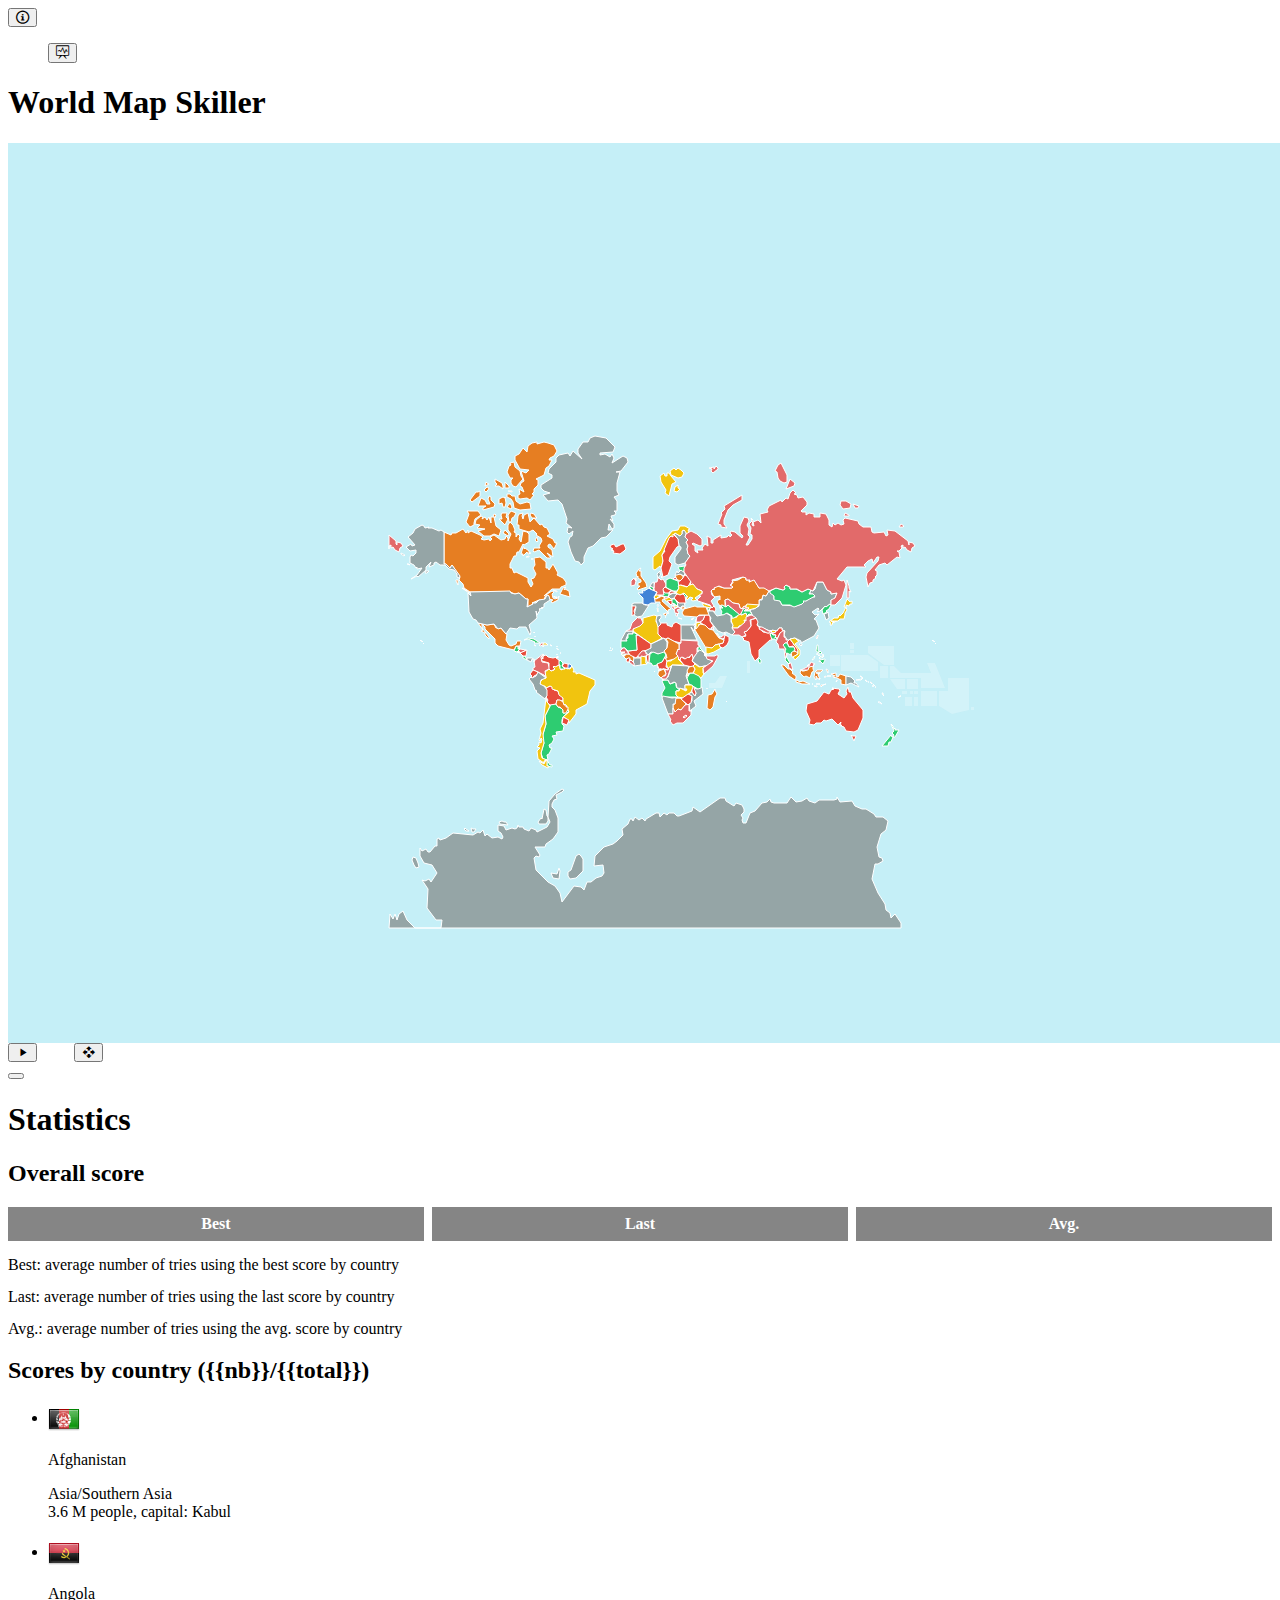
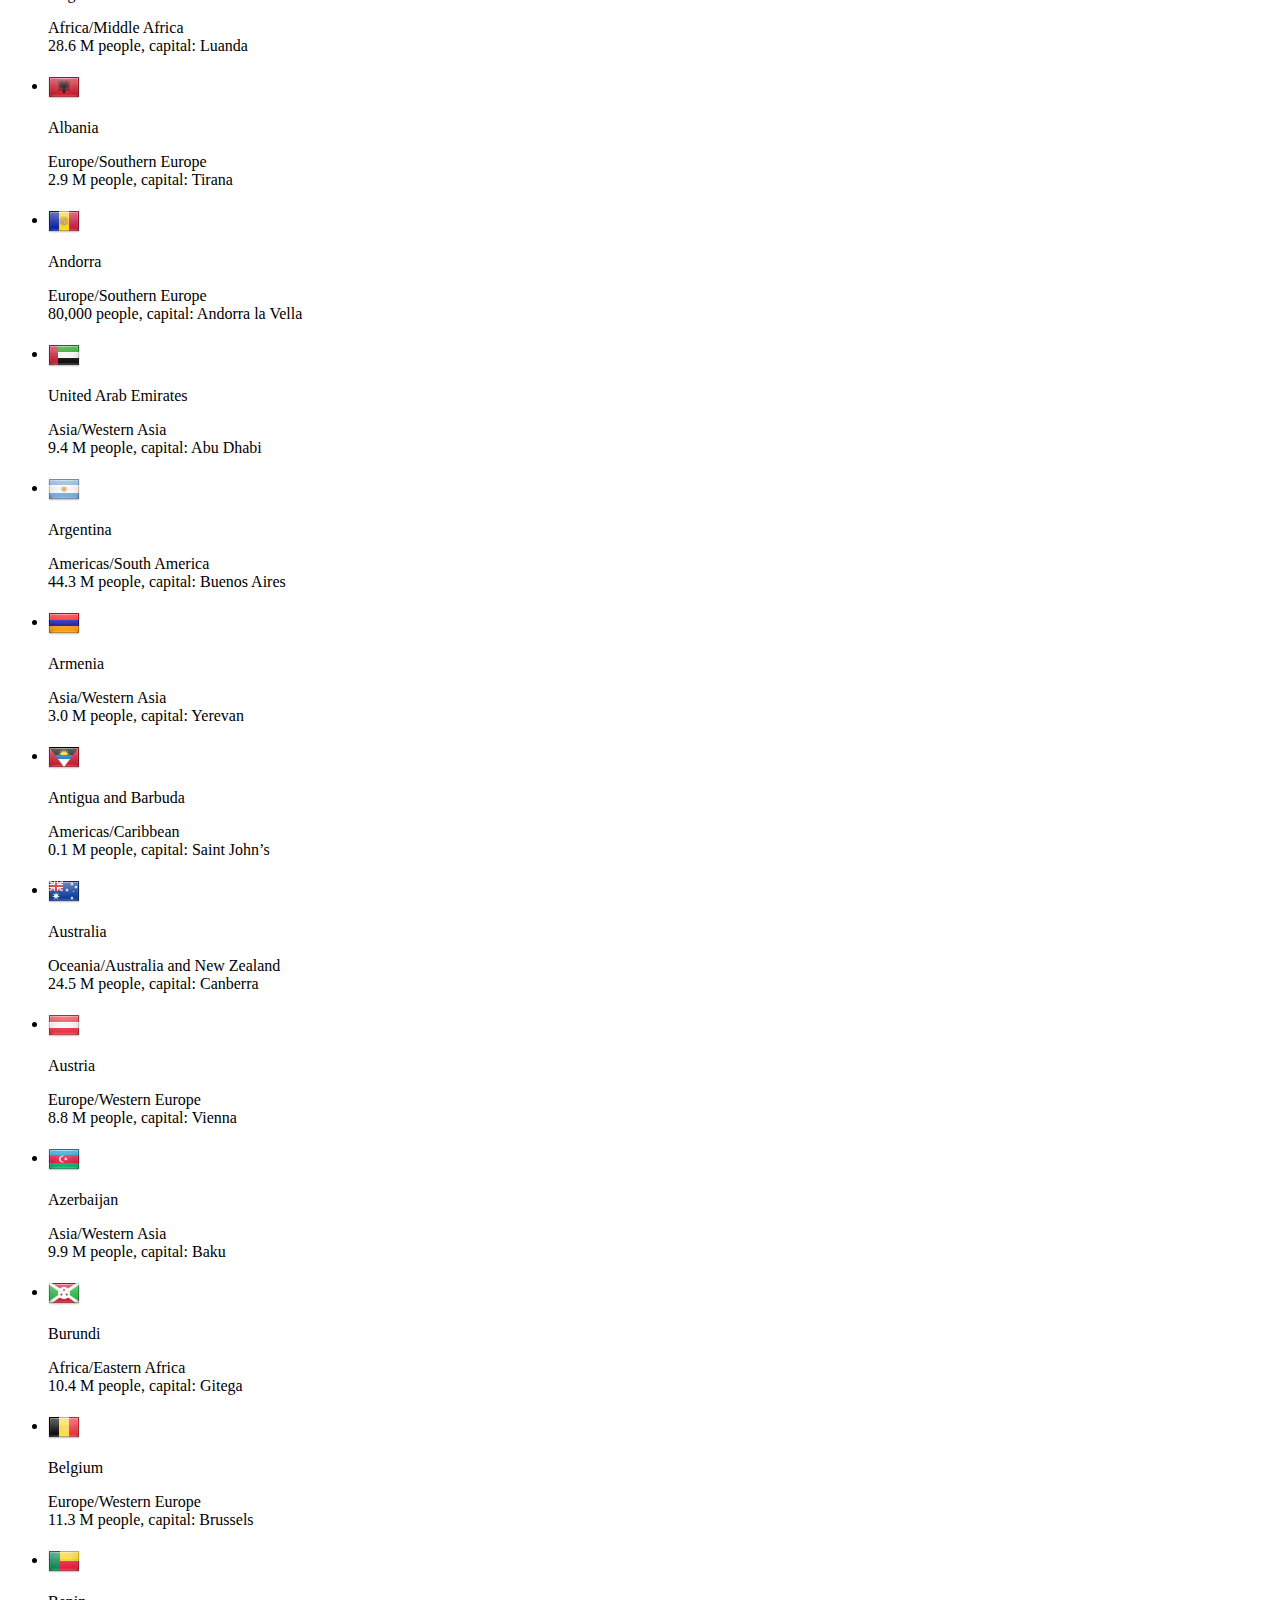
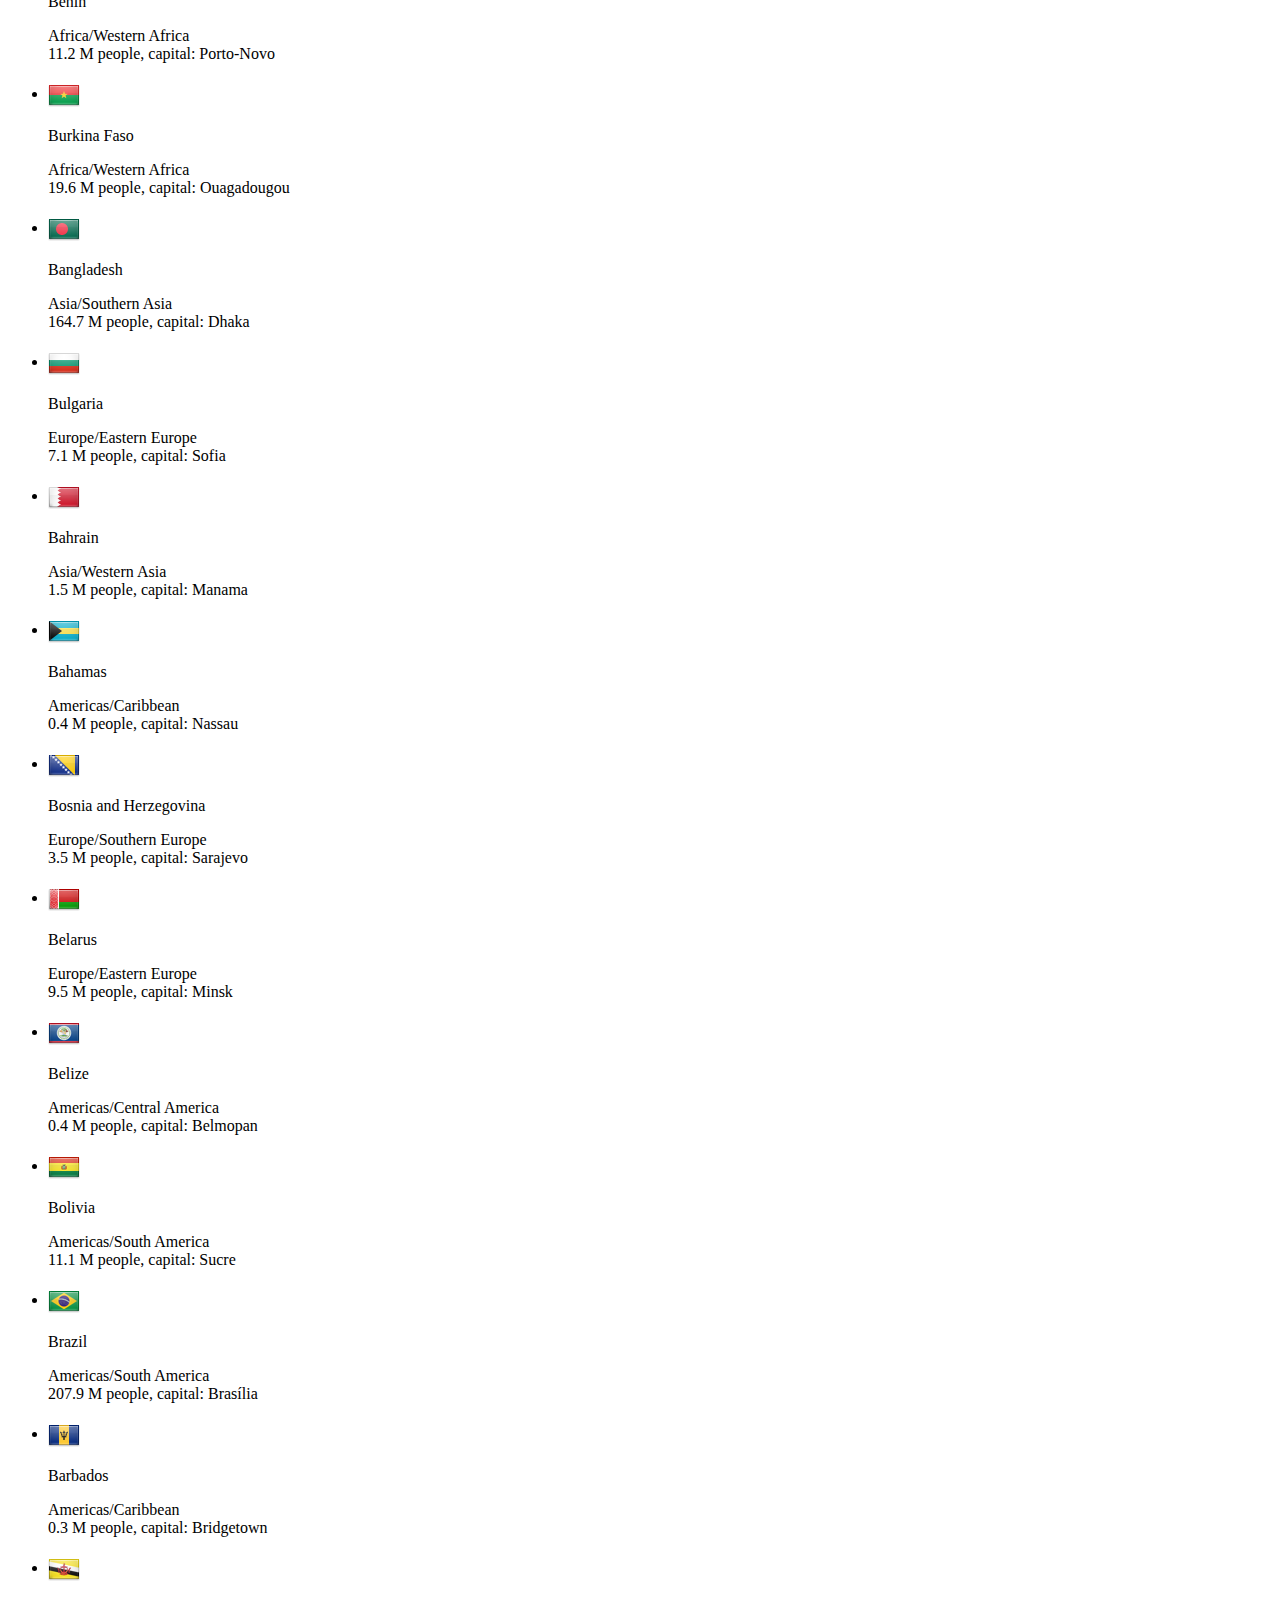
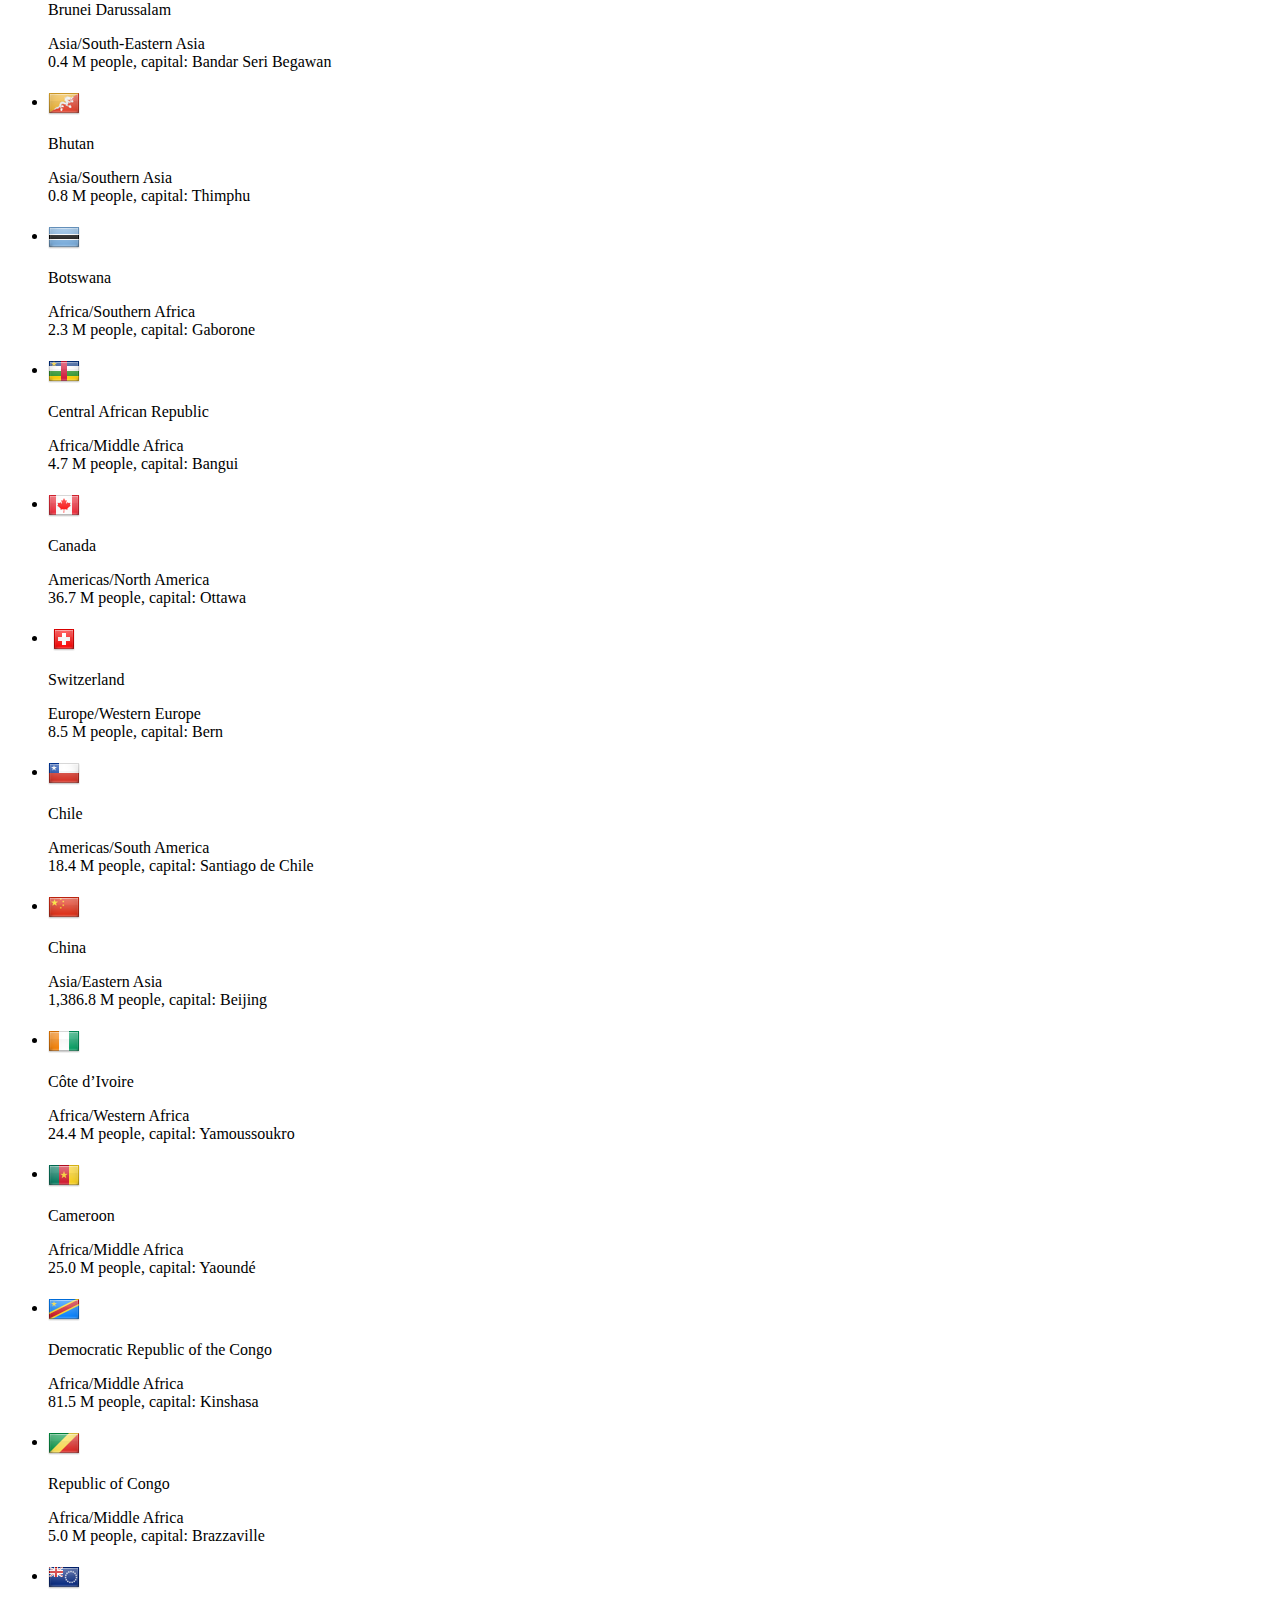
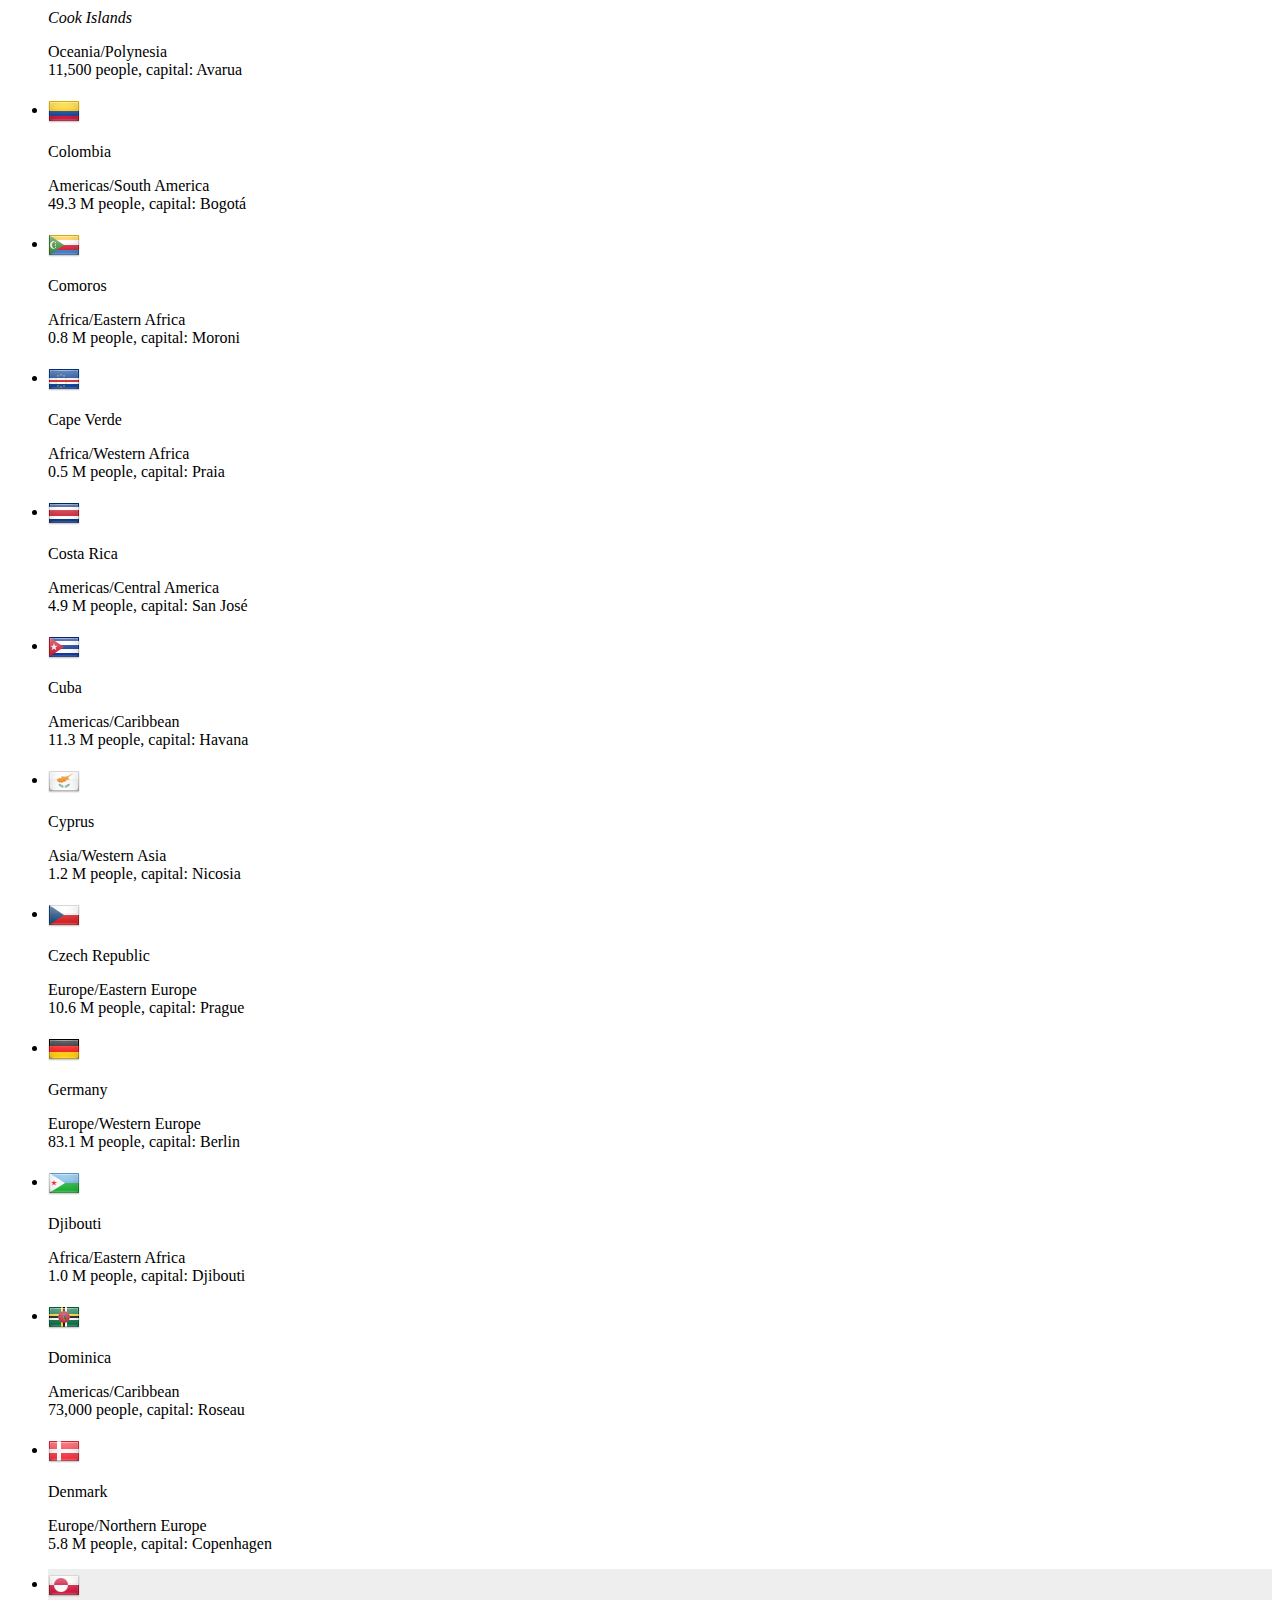
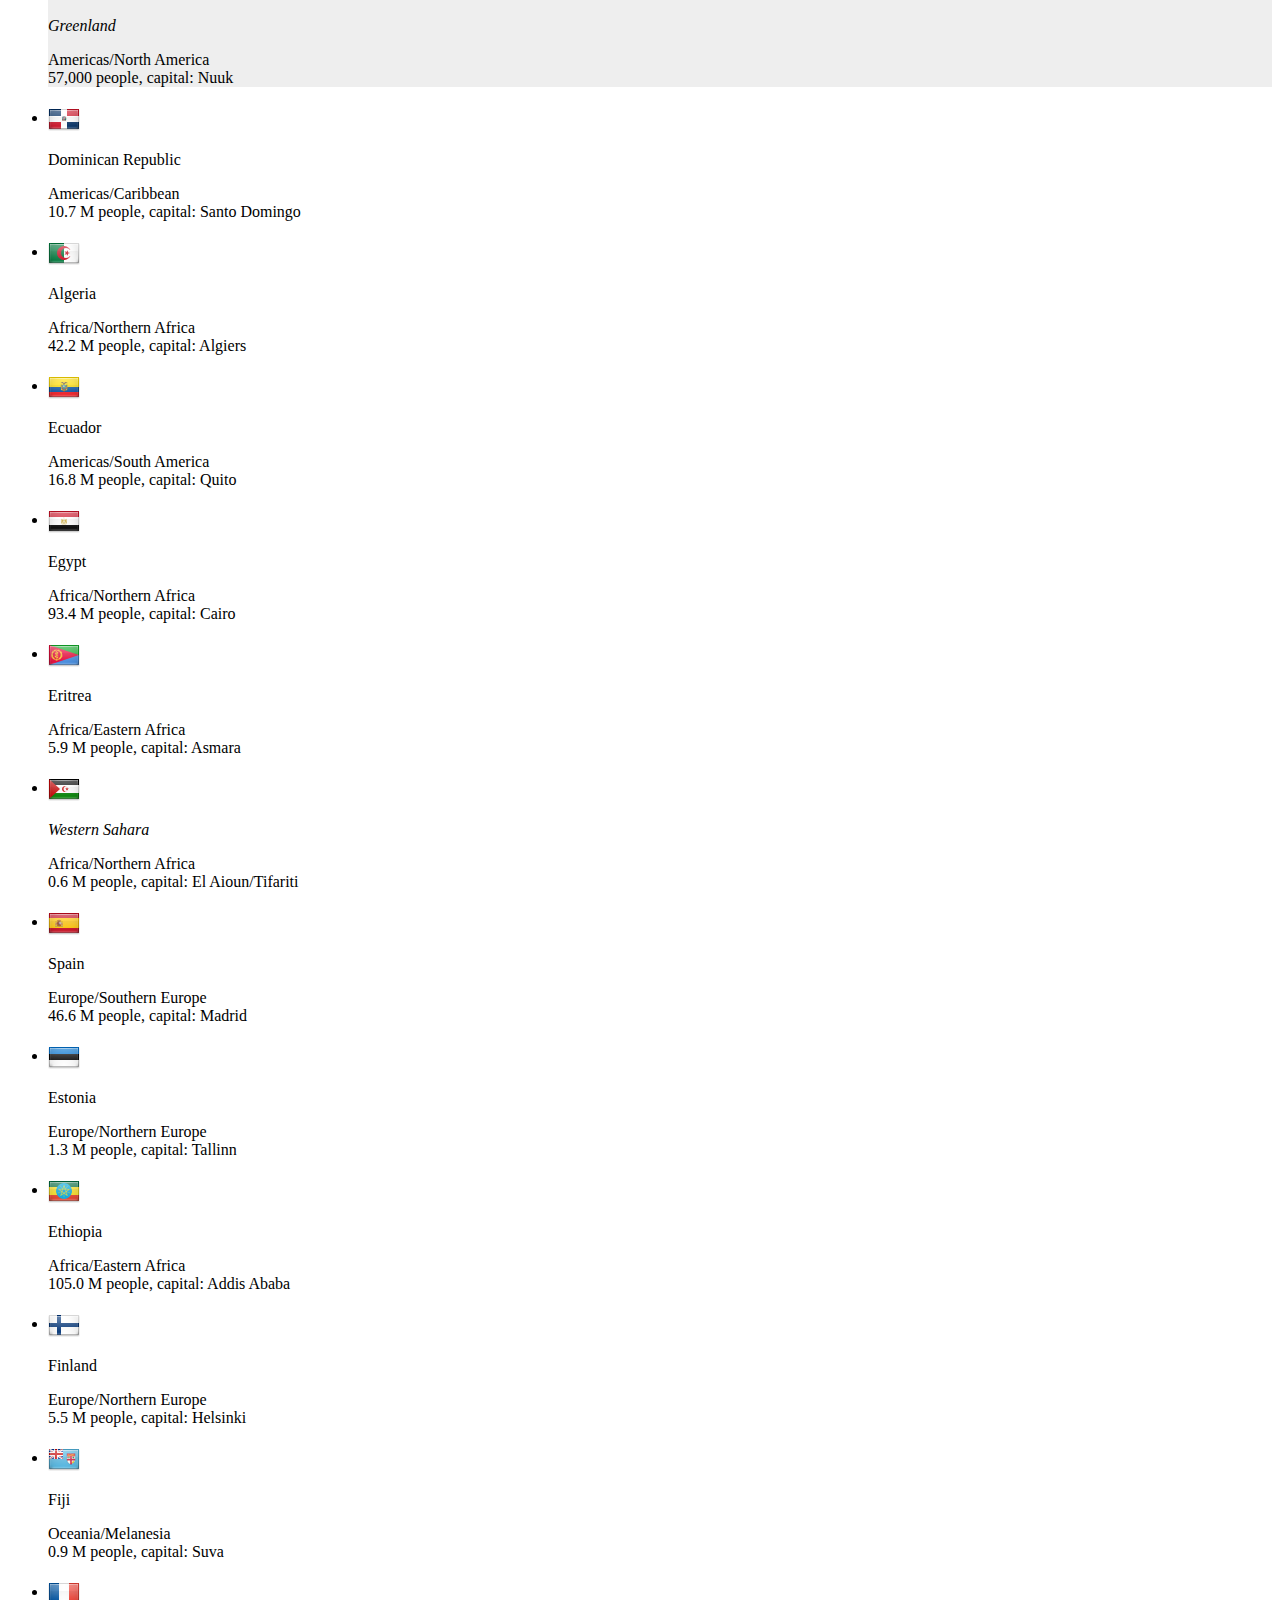
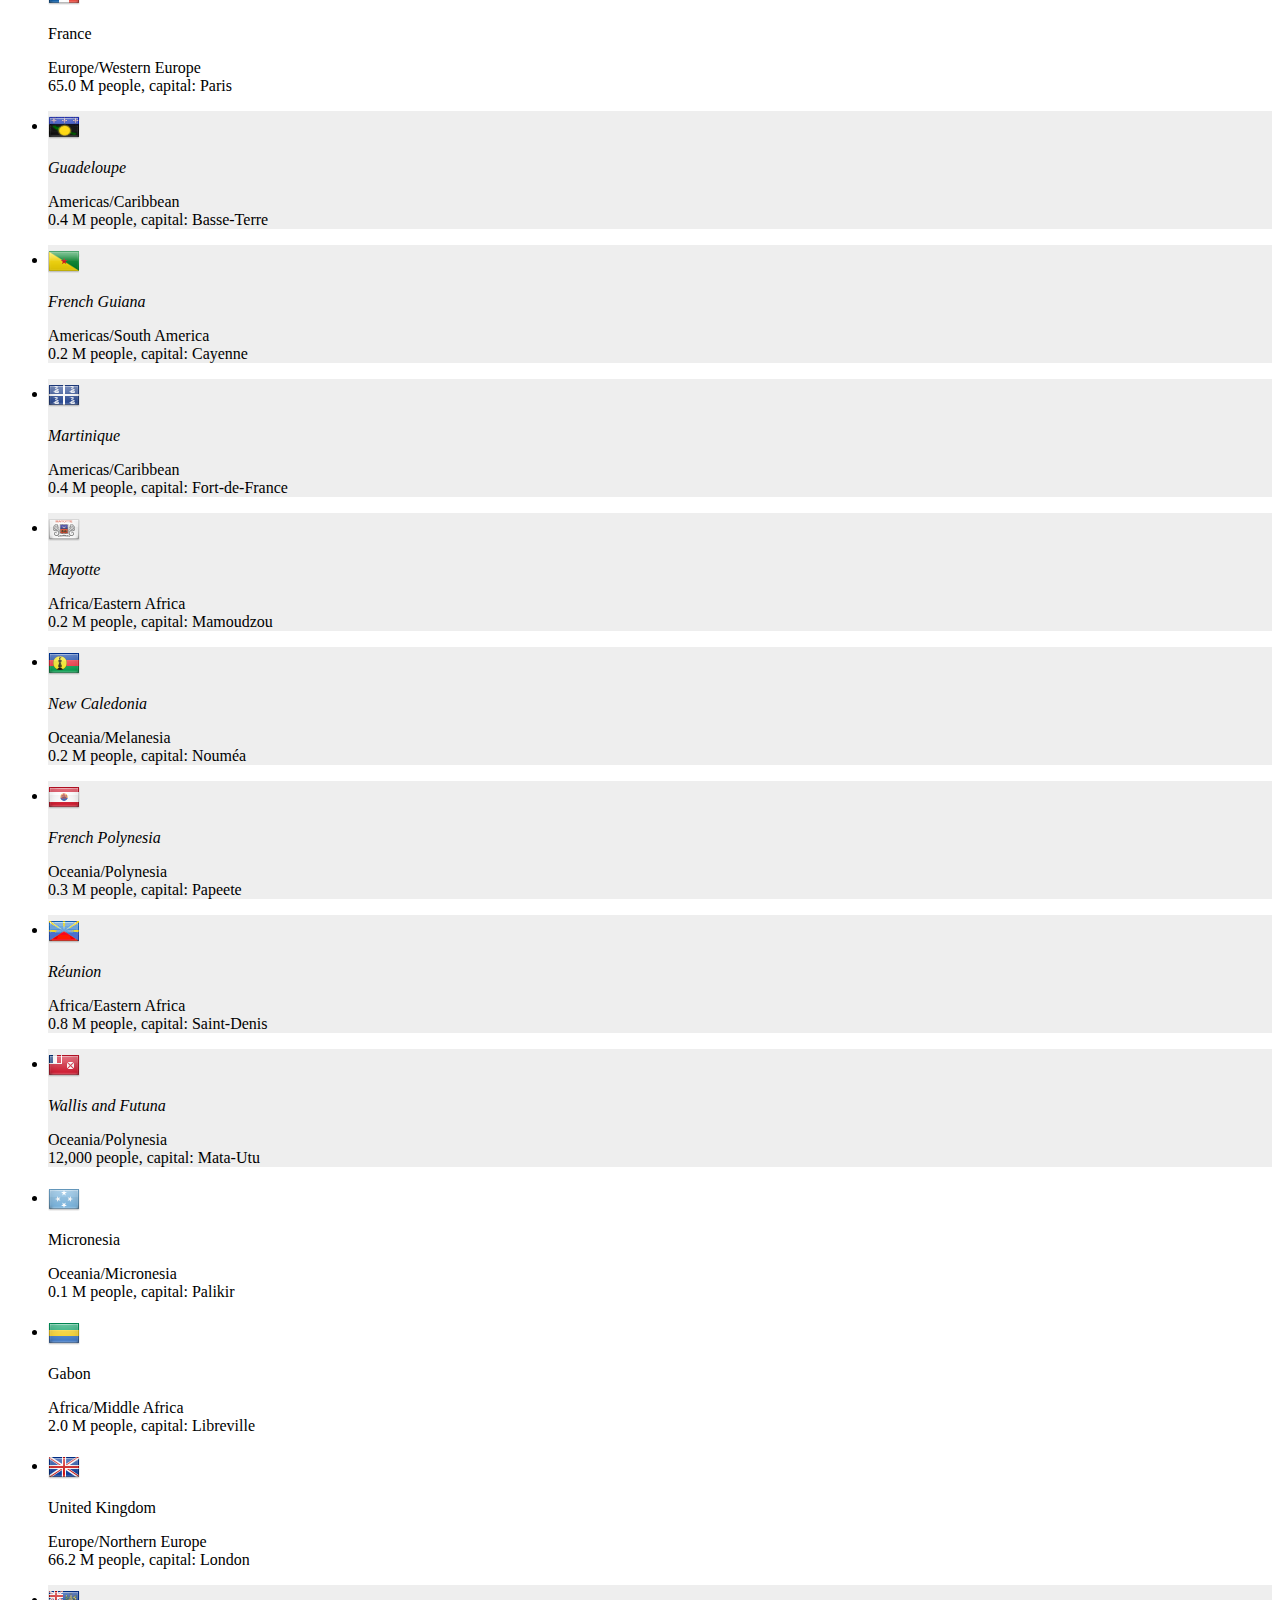
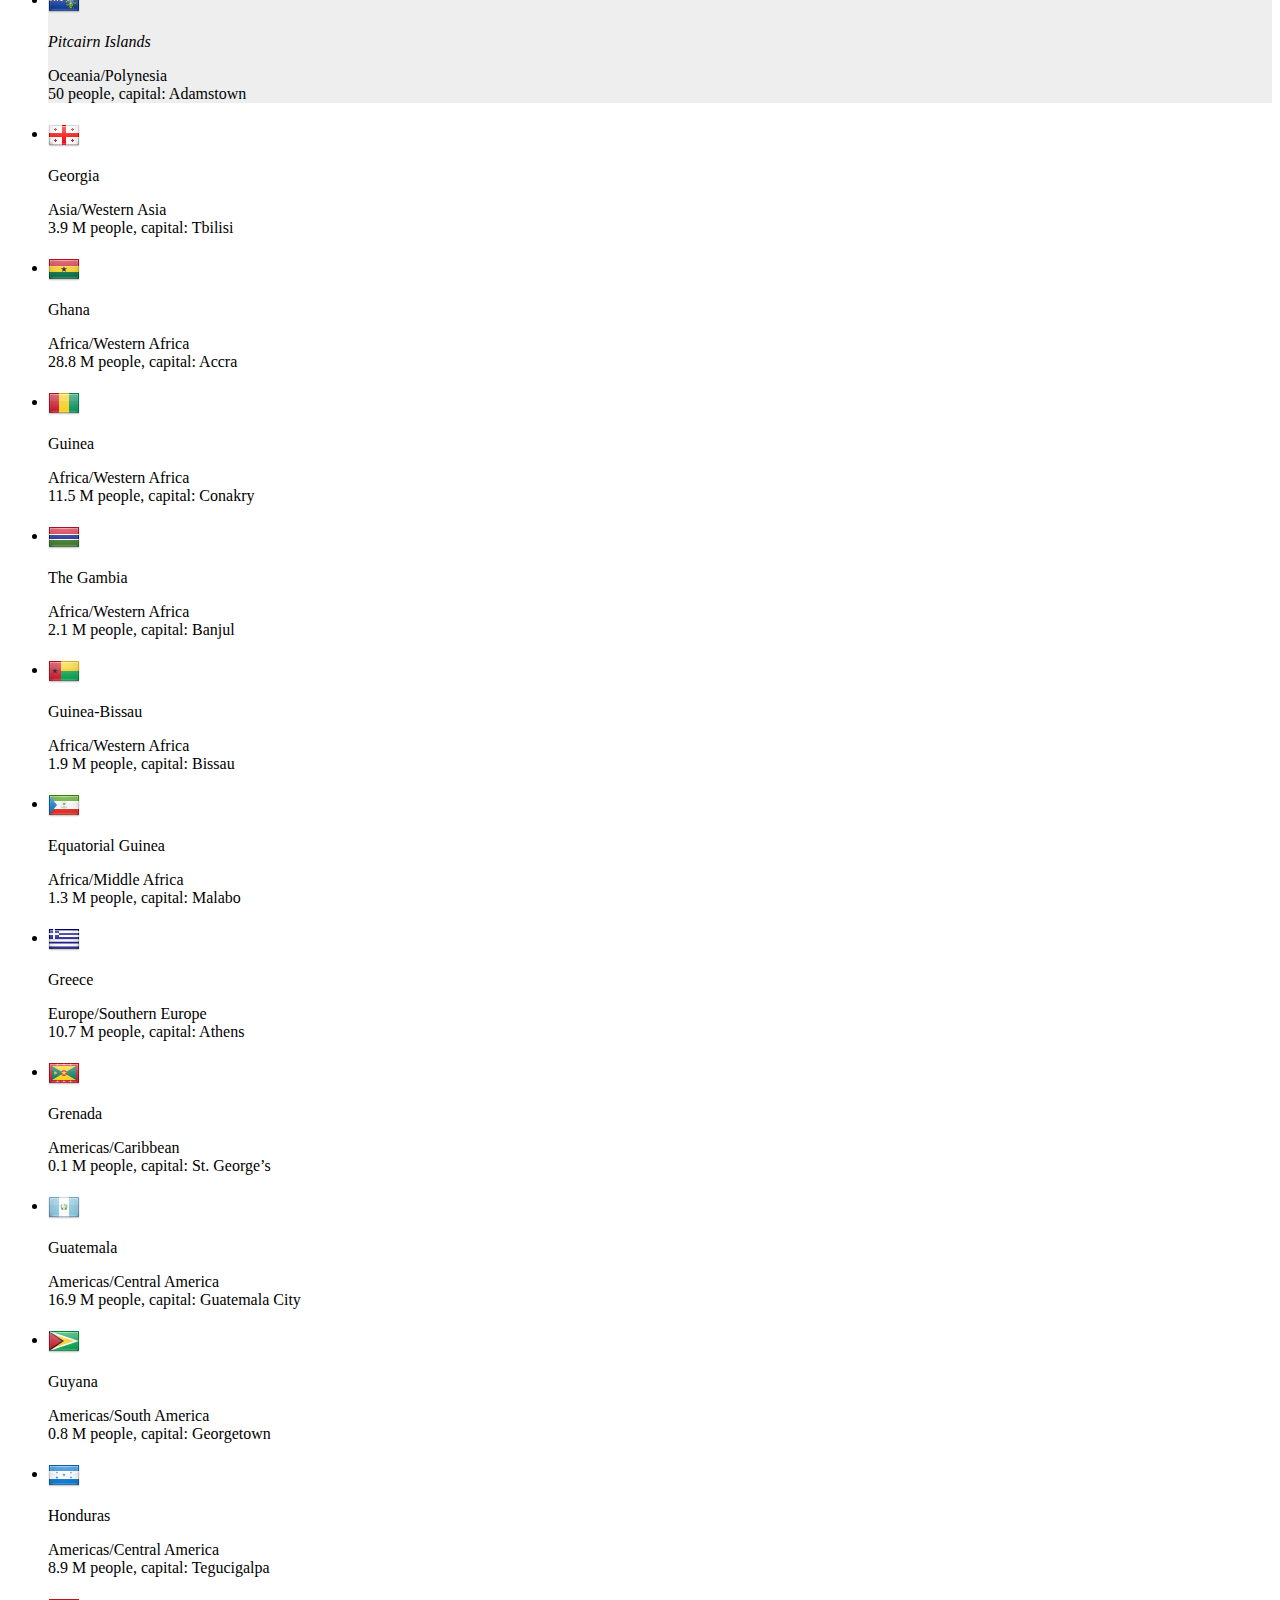
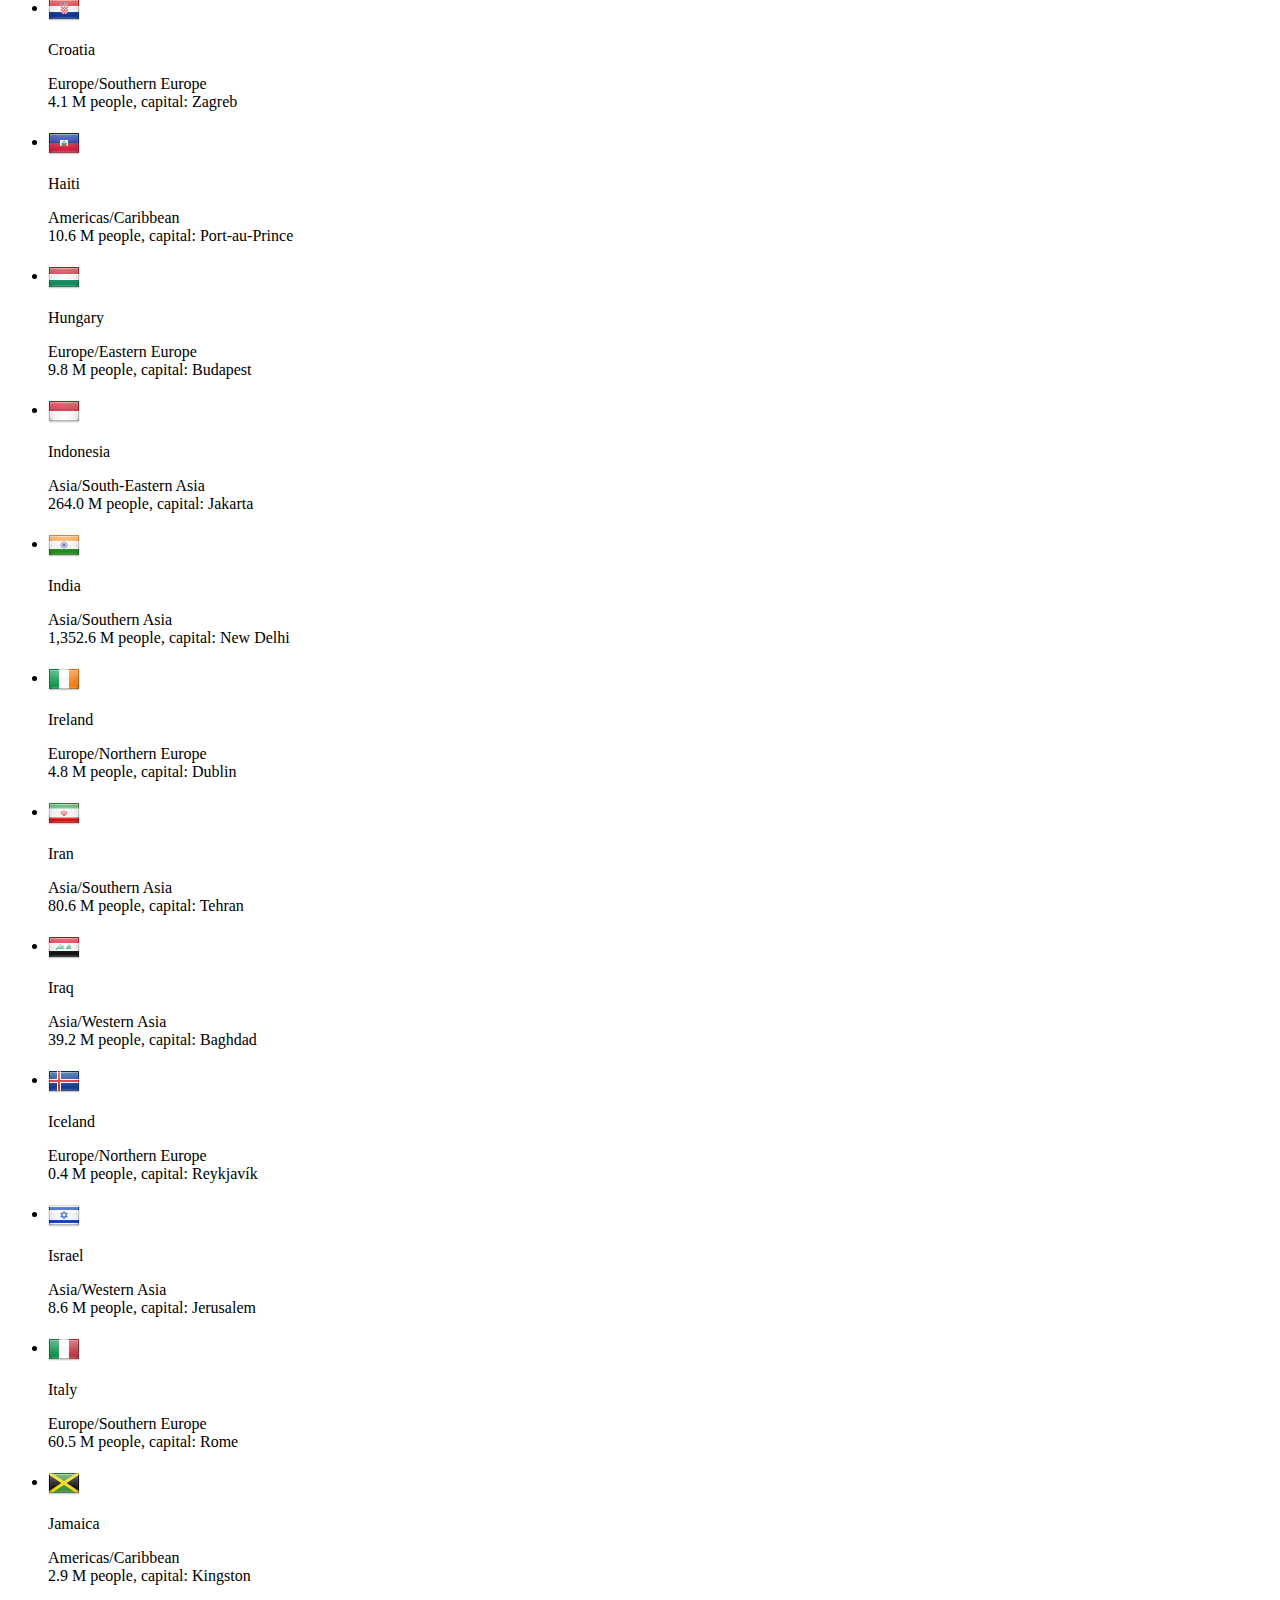
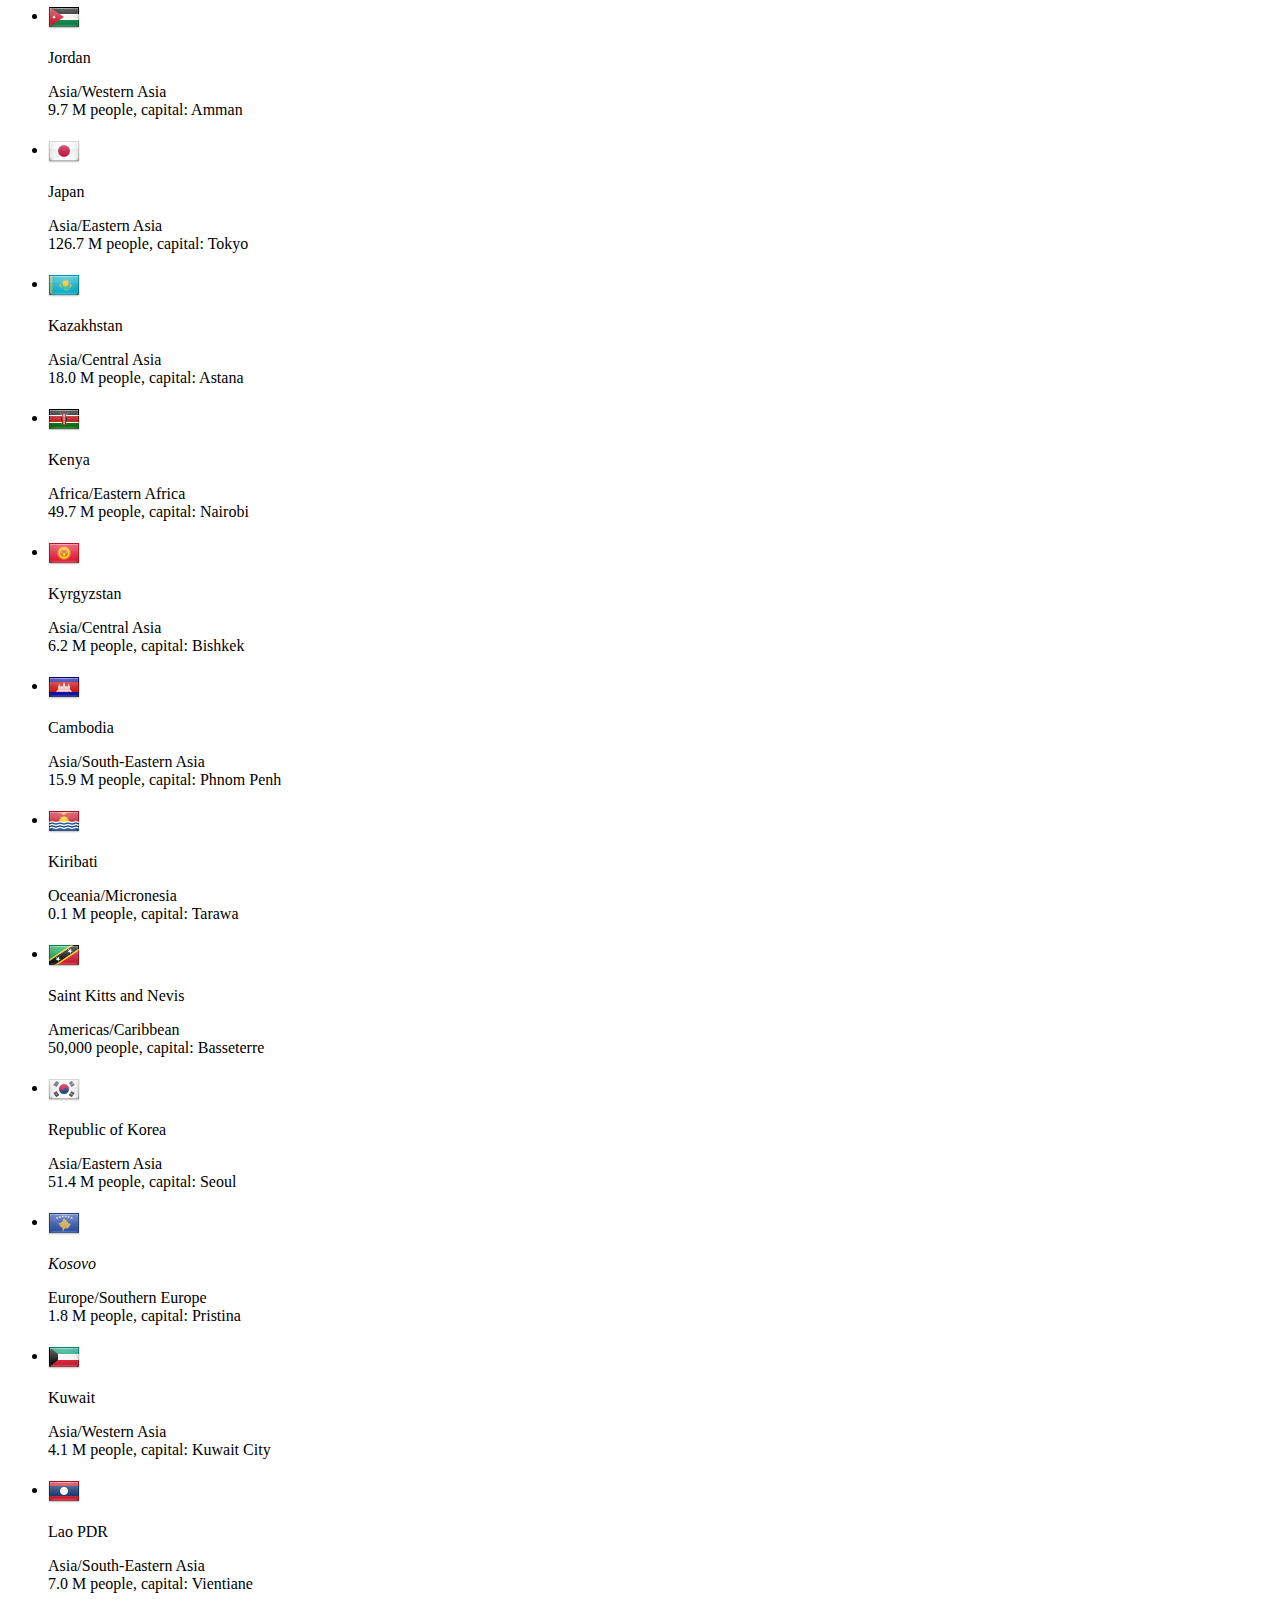
==== commit 8cb355d2: "several updates" ====
--- a/index.html
+++ b/index.html
@@ -17,8 +17,8 @@
 		}
 	</script>
 
-	<meta name="author" content="Michael M., Valéry Febvre">
-	<meta name="copyright" content="Copyright 2015 Valéry Febvre, 2017 Michael M.">
+	<meta name="author" content="Michael Müller, Valéry Febvre">
+	<meta name="copyright" content="Copyright 2015 Valéry Febvre, 2017 Michael Müller">
 
 	<link rel="resource" type="application/l10n" href="locales/locales.ini">
 
@@ -163,7 +163,7 @@
 
 				<h1 data-l10n-id="version">Version</h1>
 				<p>
-					<span>3.7</span>
+					<span>3.8</span>
 				</p>
 
 				<h1 data-l10n-id="license">License</h1>
@@ -178,7 +178,7 @@
 
 				<h1 data-l10n-id="authors">Authors</h1>
 				<p>
-					<span>Michael M., Valéry Febvre</span>
+					<span>Michael Müller, Valéry Febvre</span>
 				</p>
 
 				<ul>
--- a/css/style.css
+++ b/css/style.css
@@ -4,7 +4,7 @@
  originally written by Valéry Febvre
  vfebvre@aester-eggs.com
 
- Copyright 2015 Valéry Febvre, 2017 Michael M.
+ Copyright 2015 Valéry Febvre, 2017 Michael Müller
 
  This program is free software: you can redistribute it and/or modify
  it under the terms of the GNU Affero General Public License as
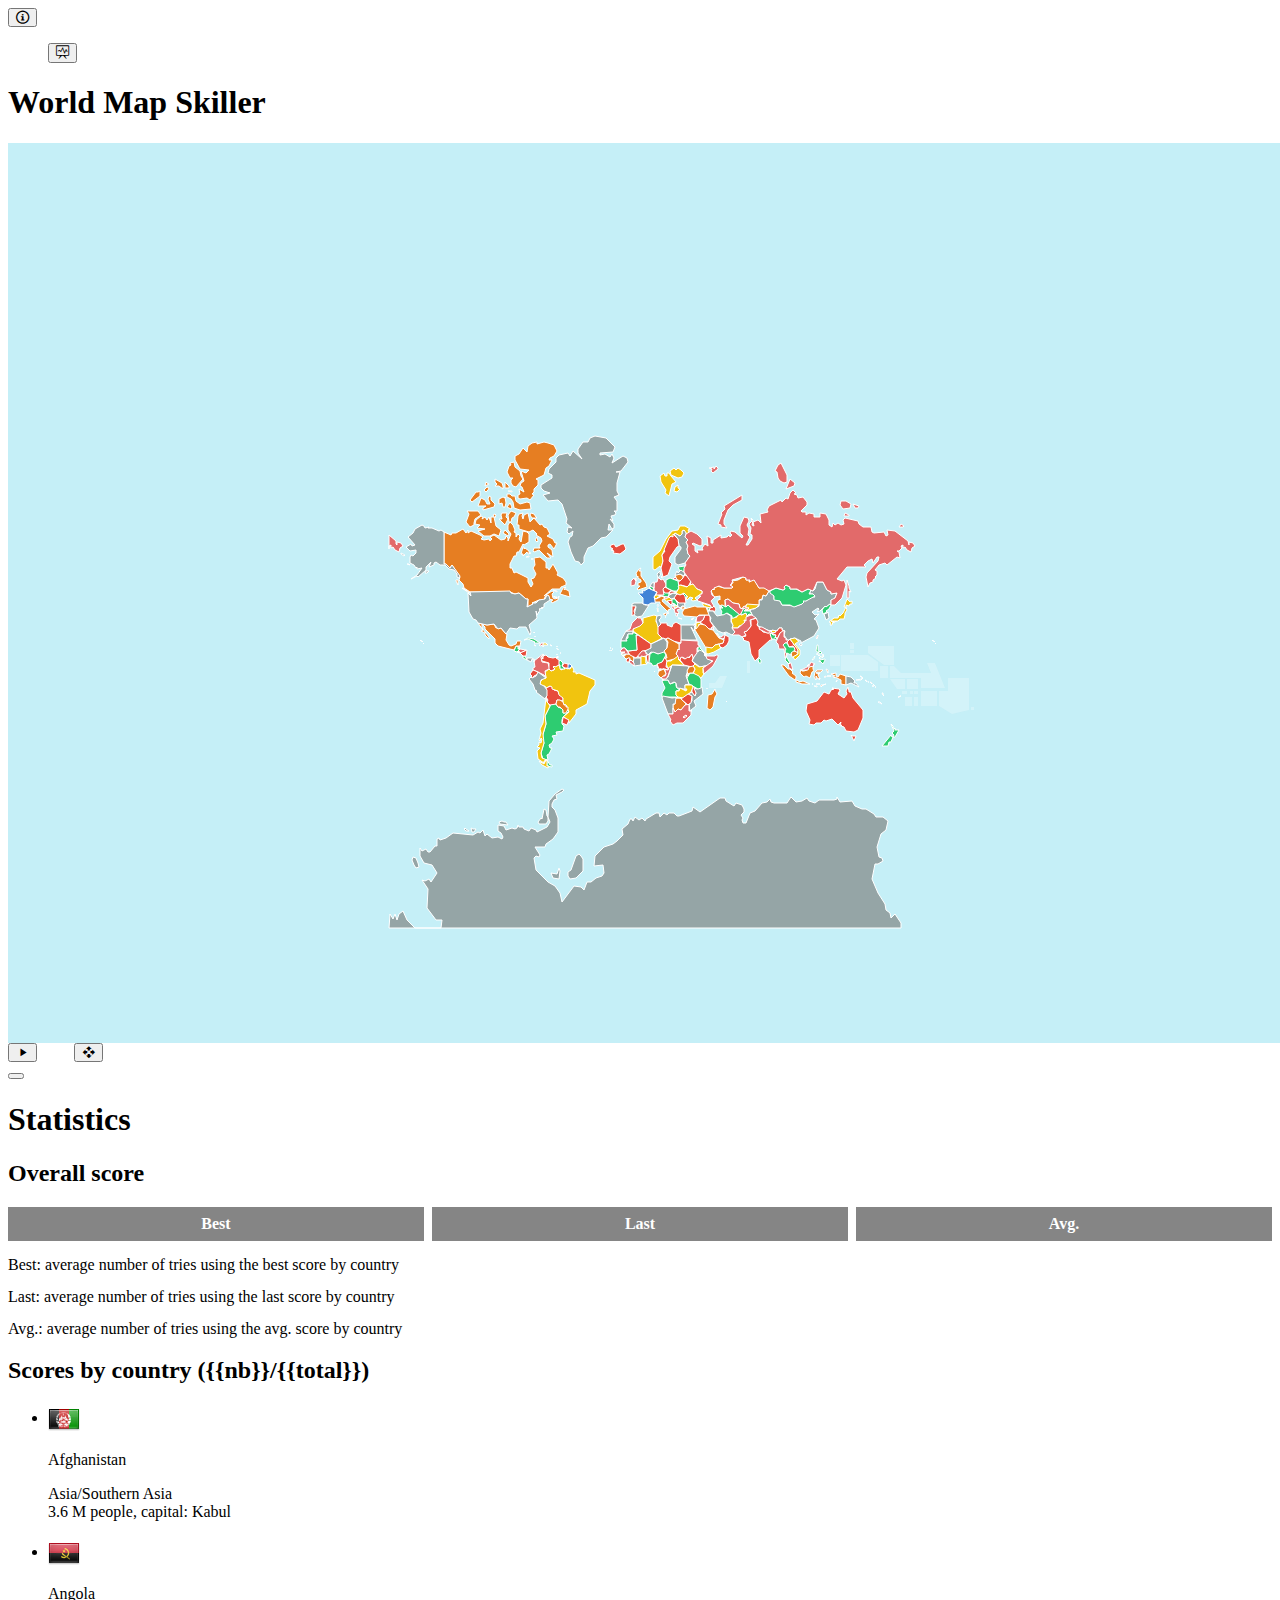
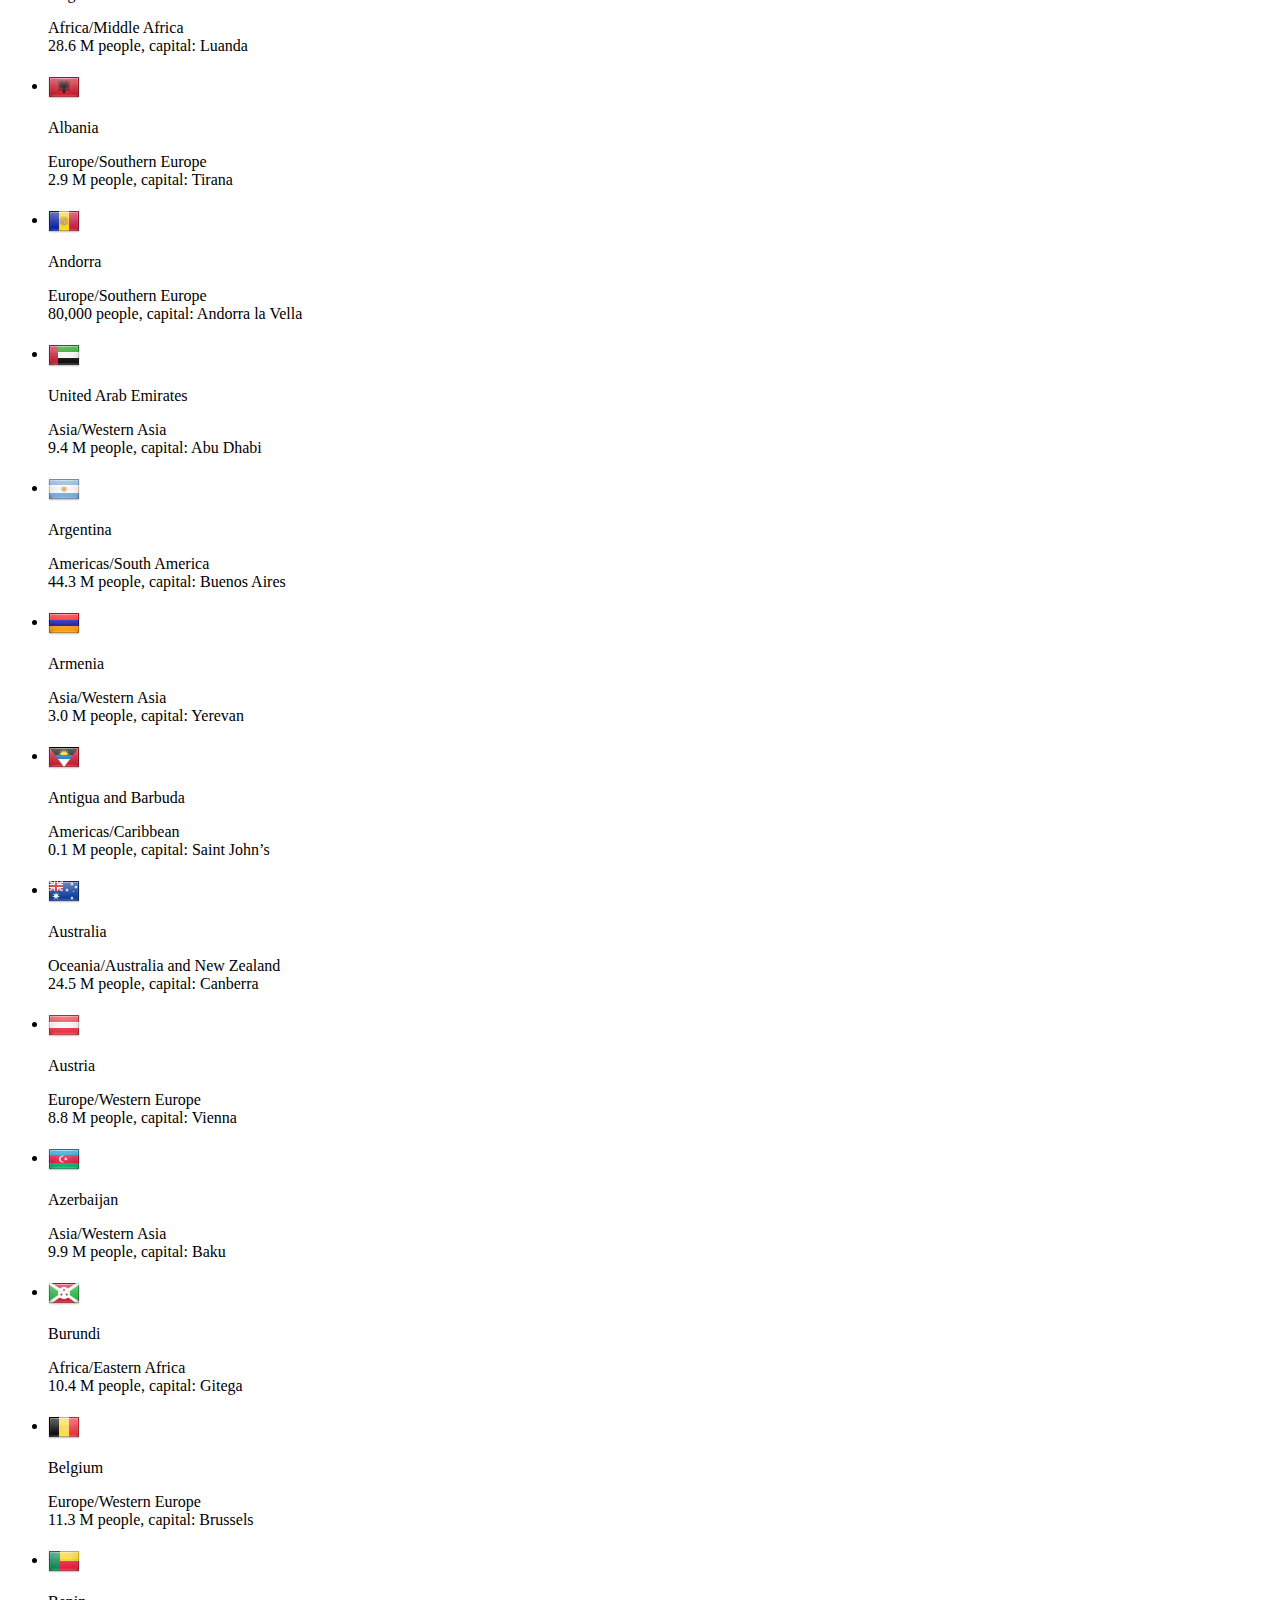
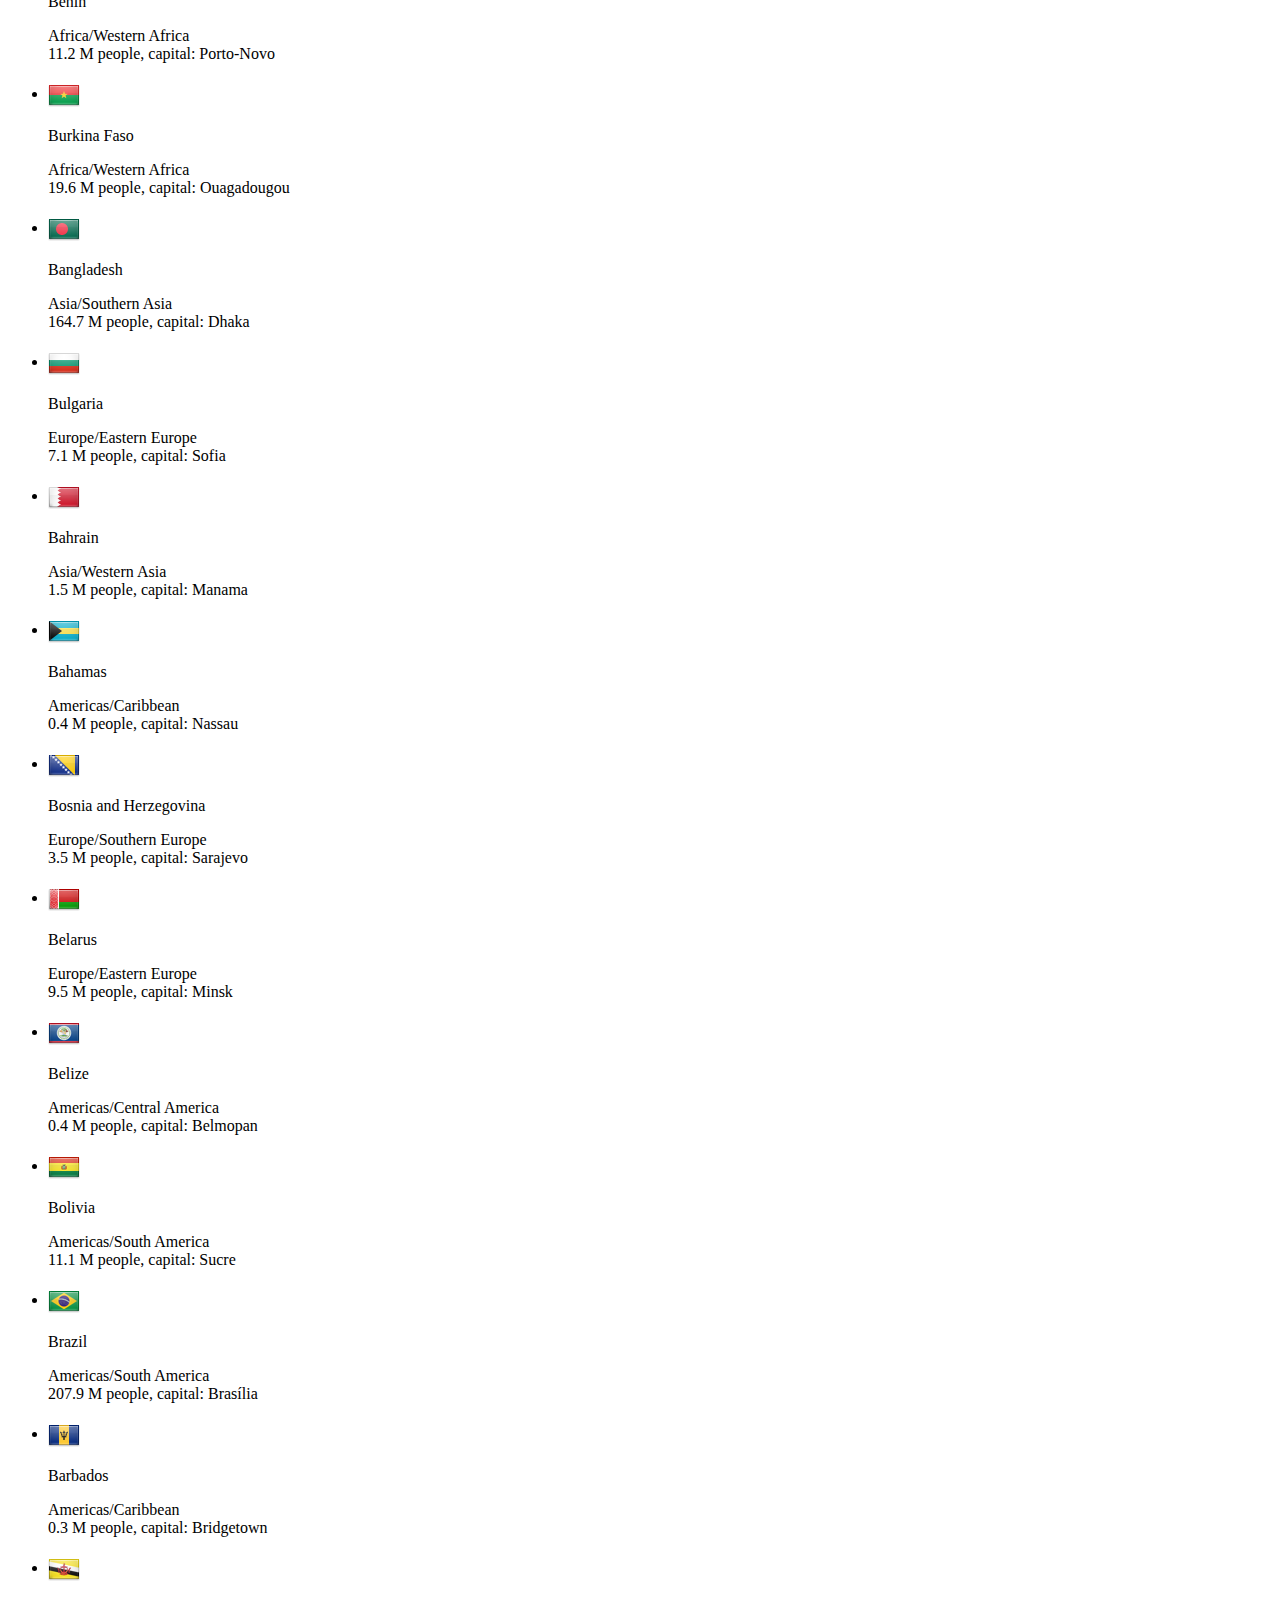
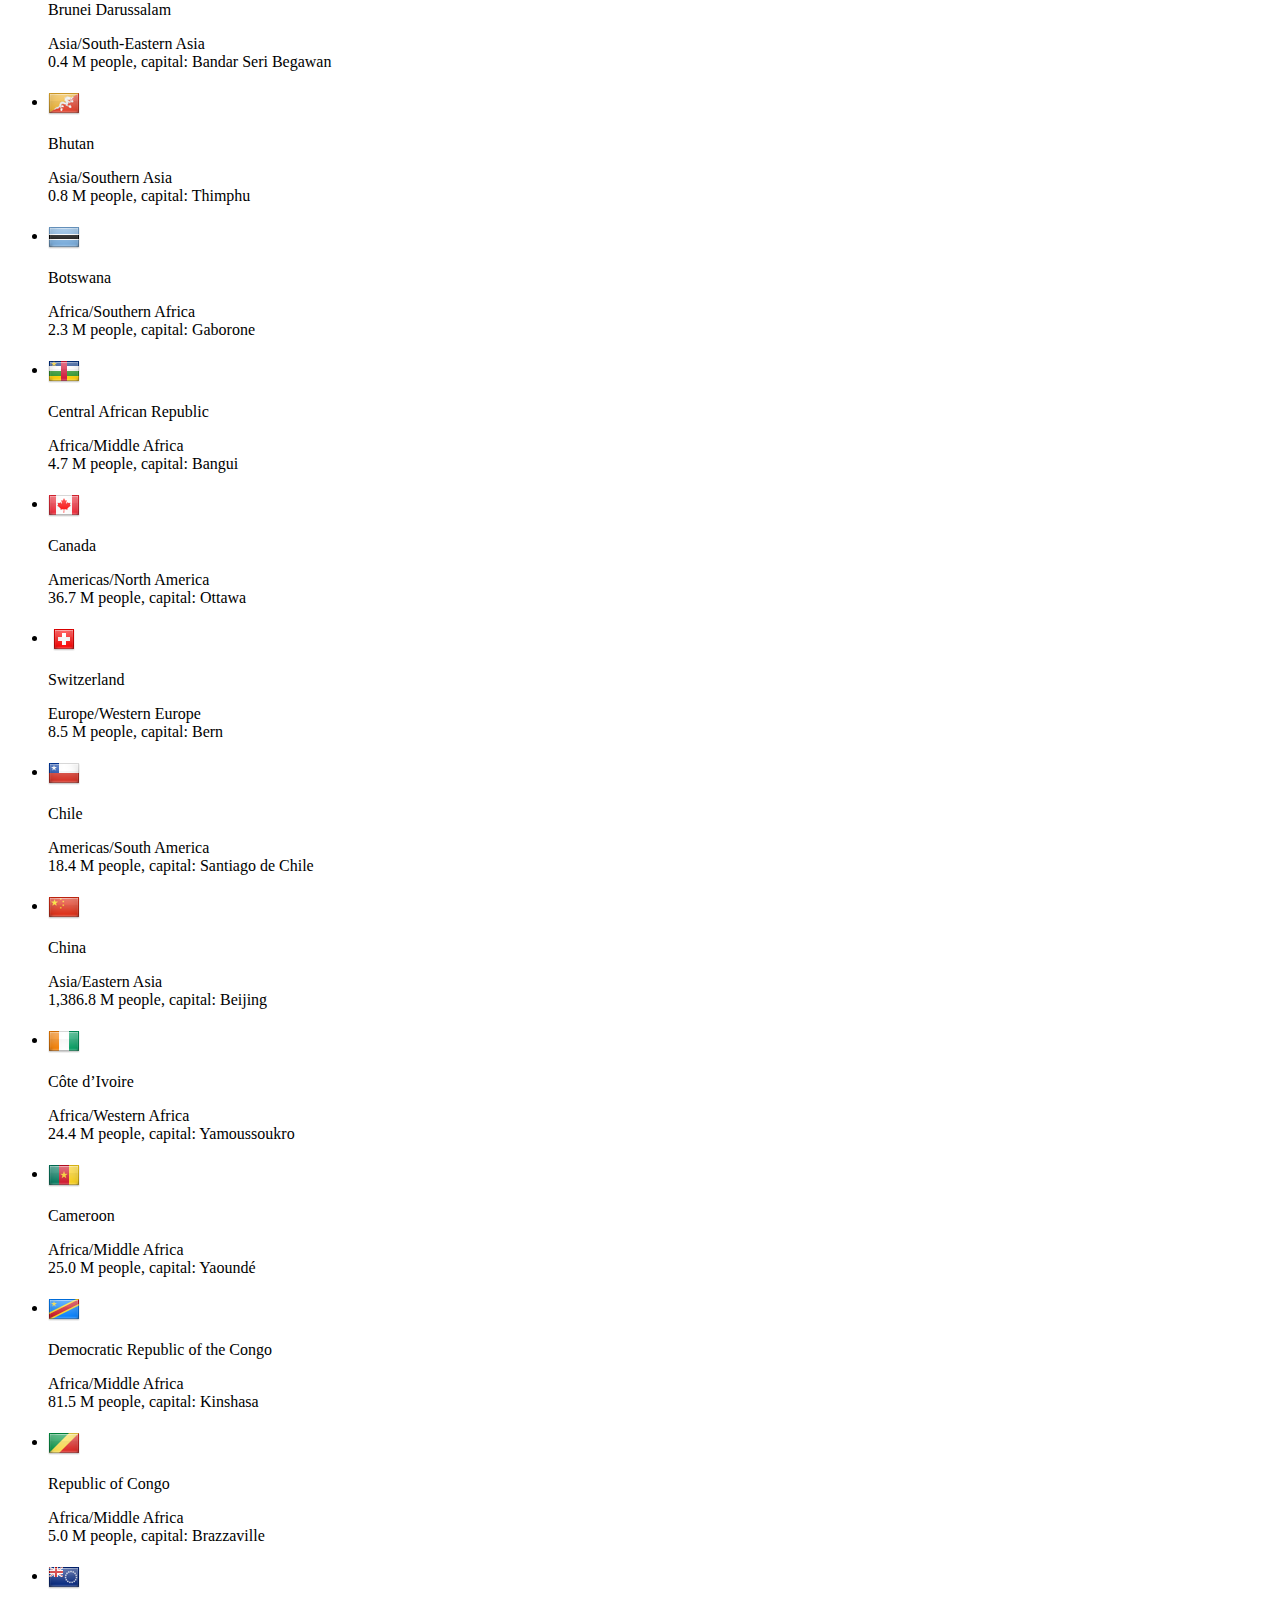
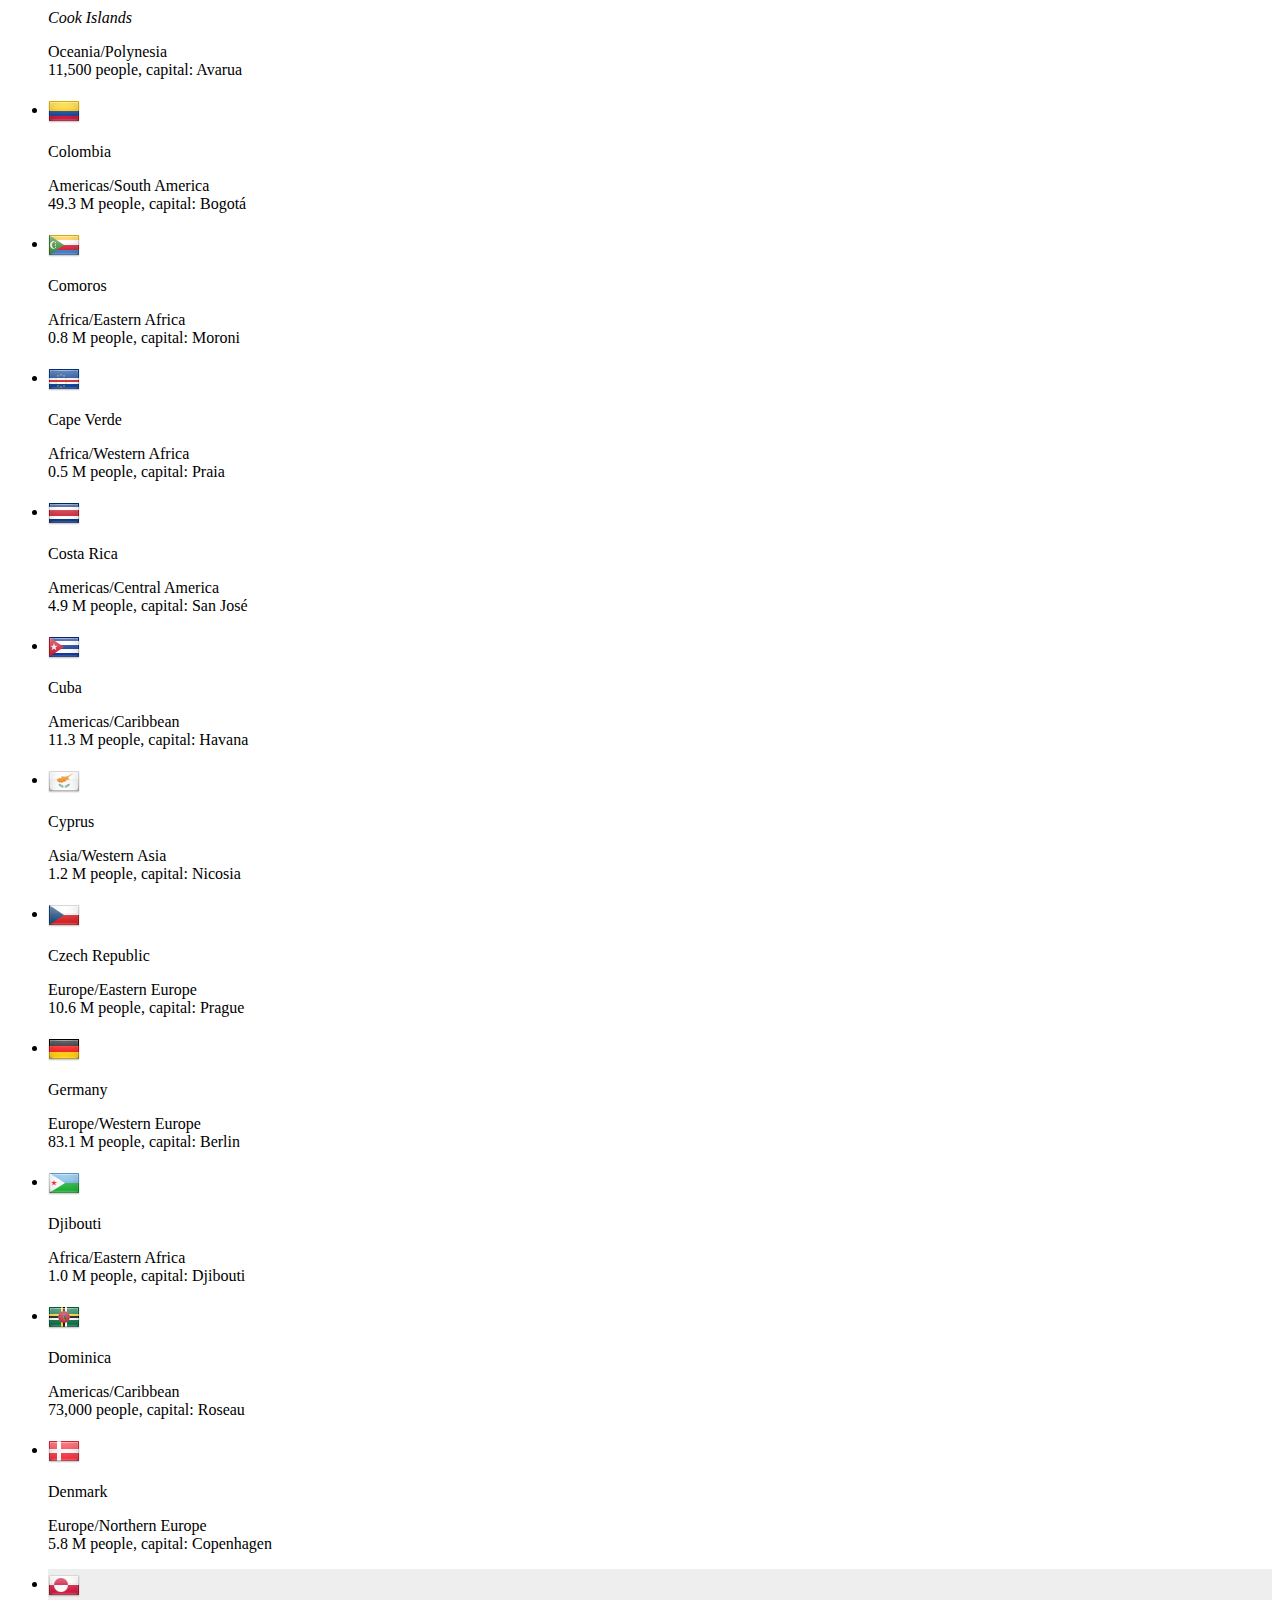
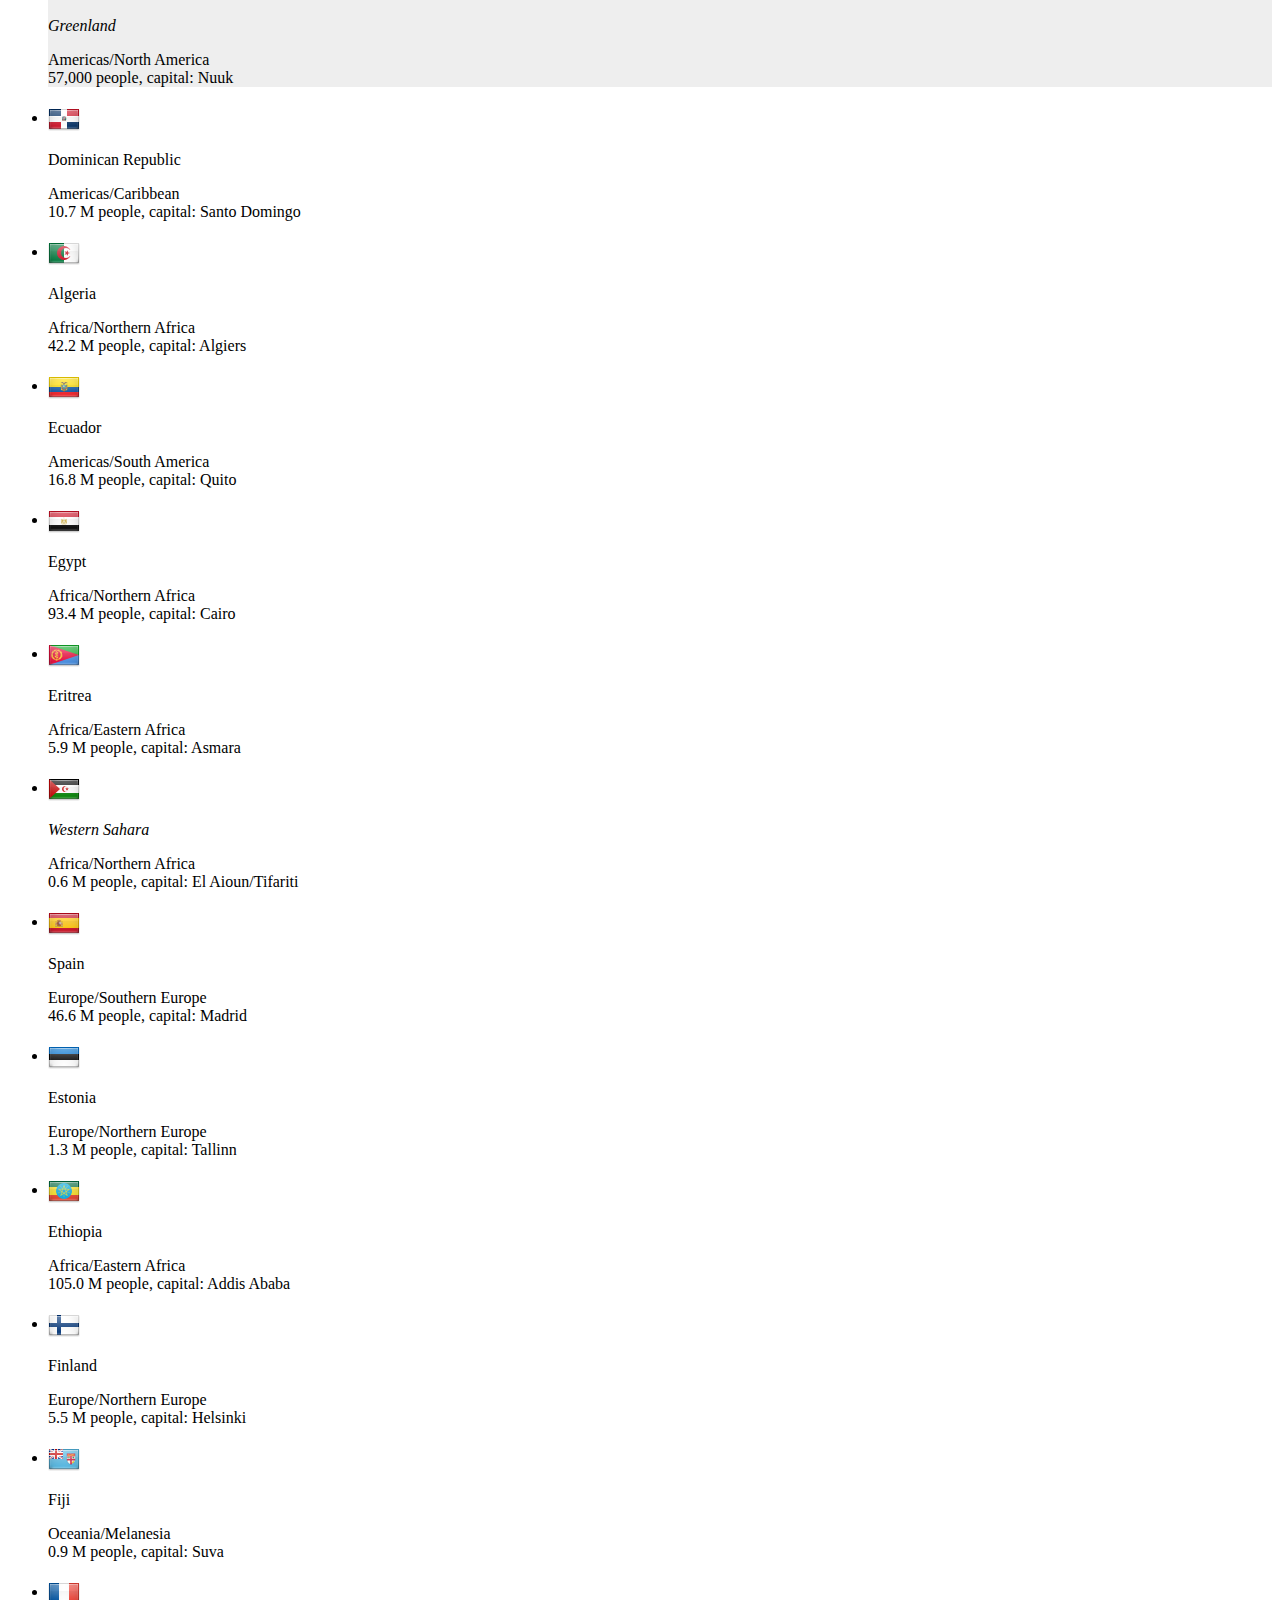
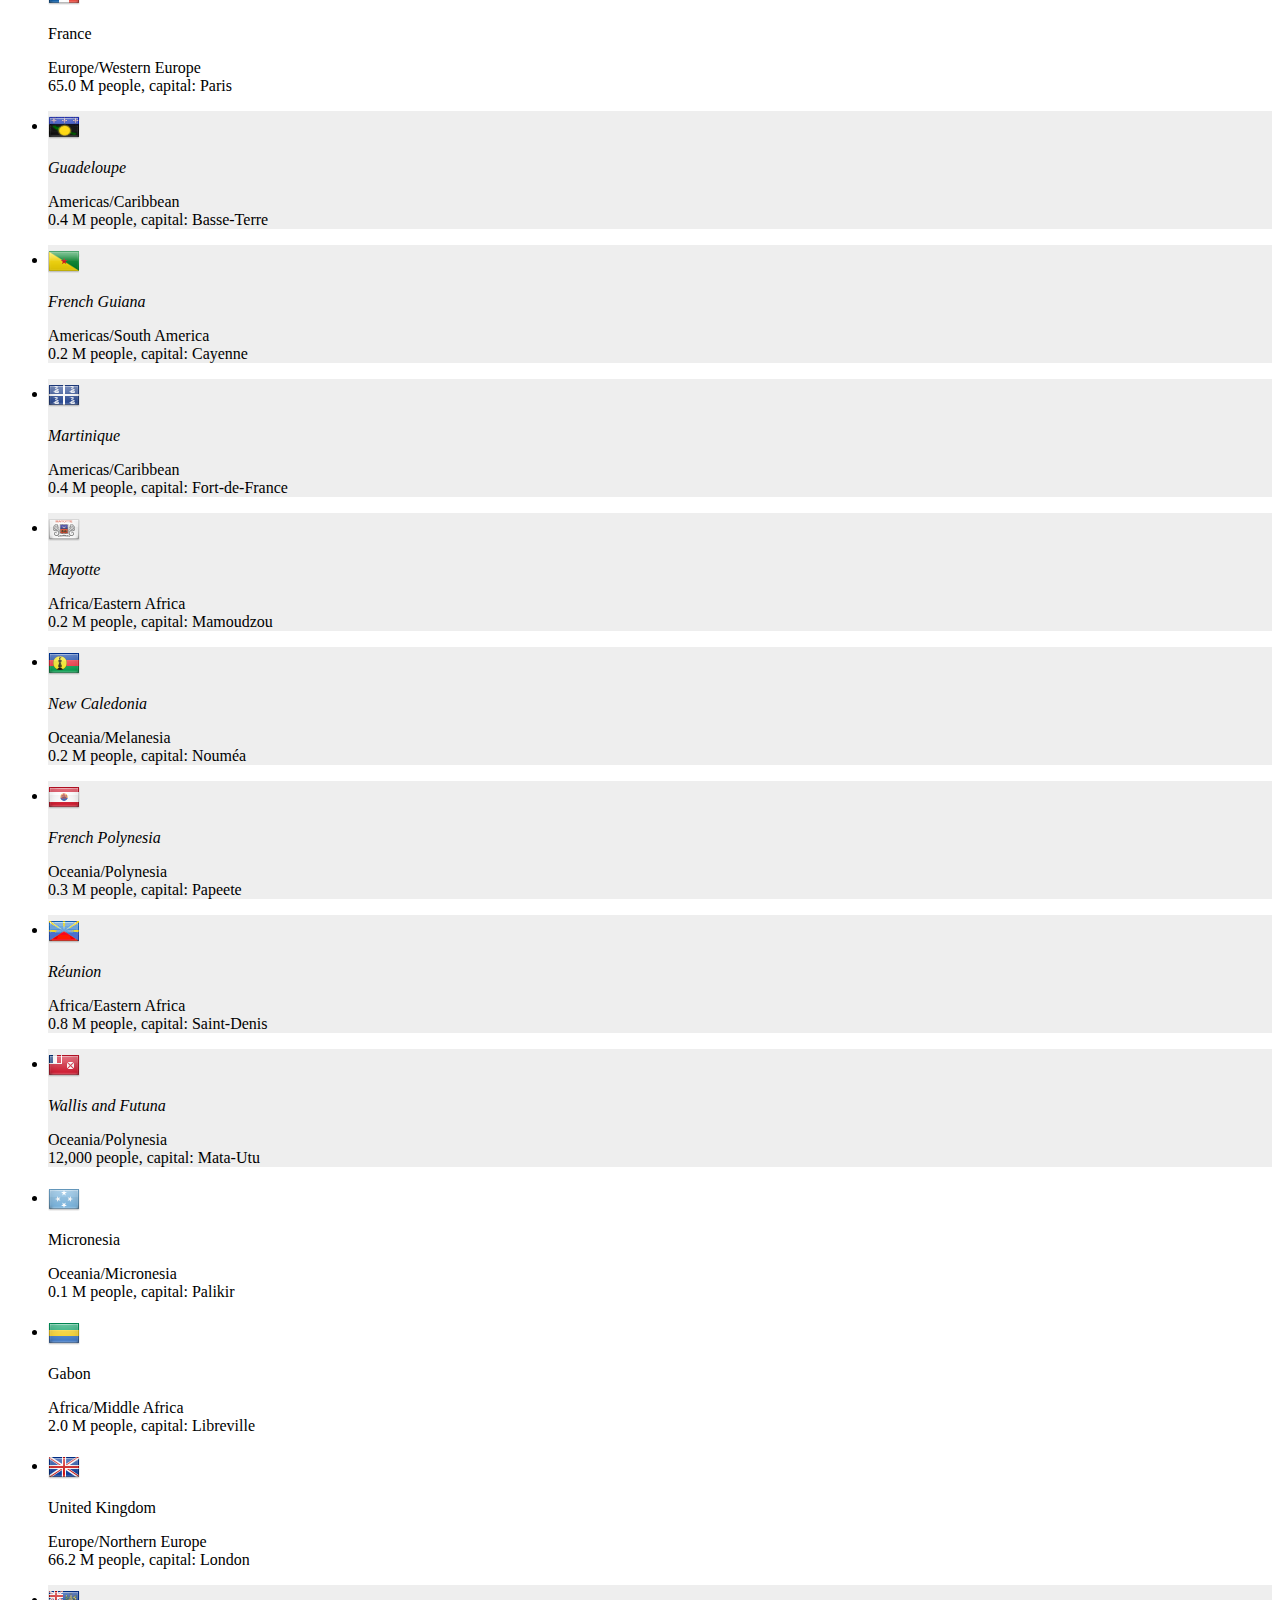
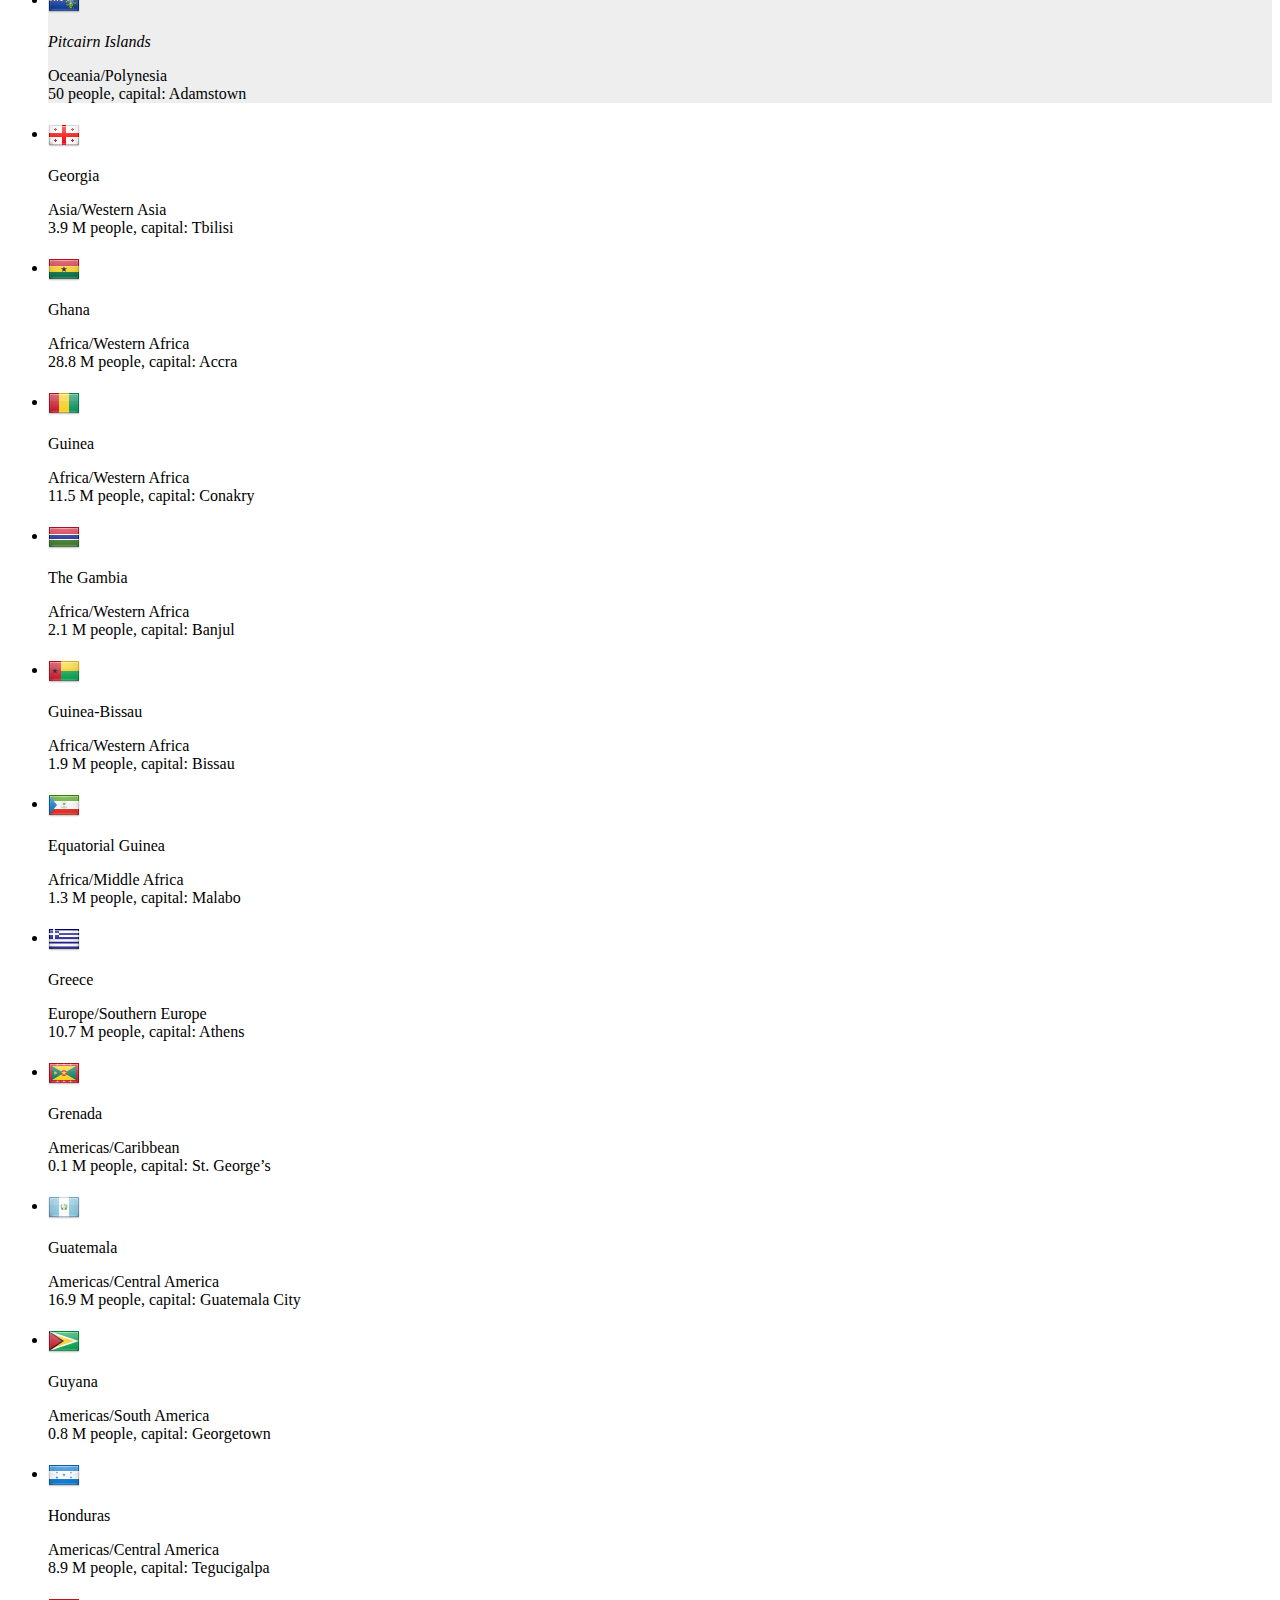
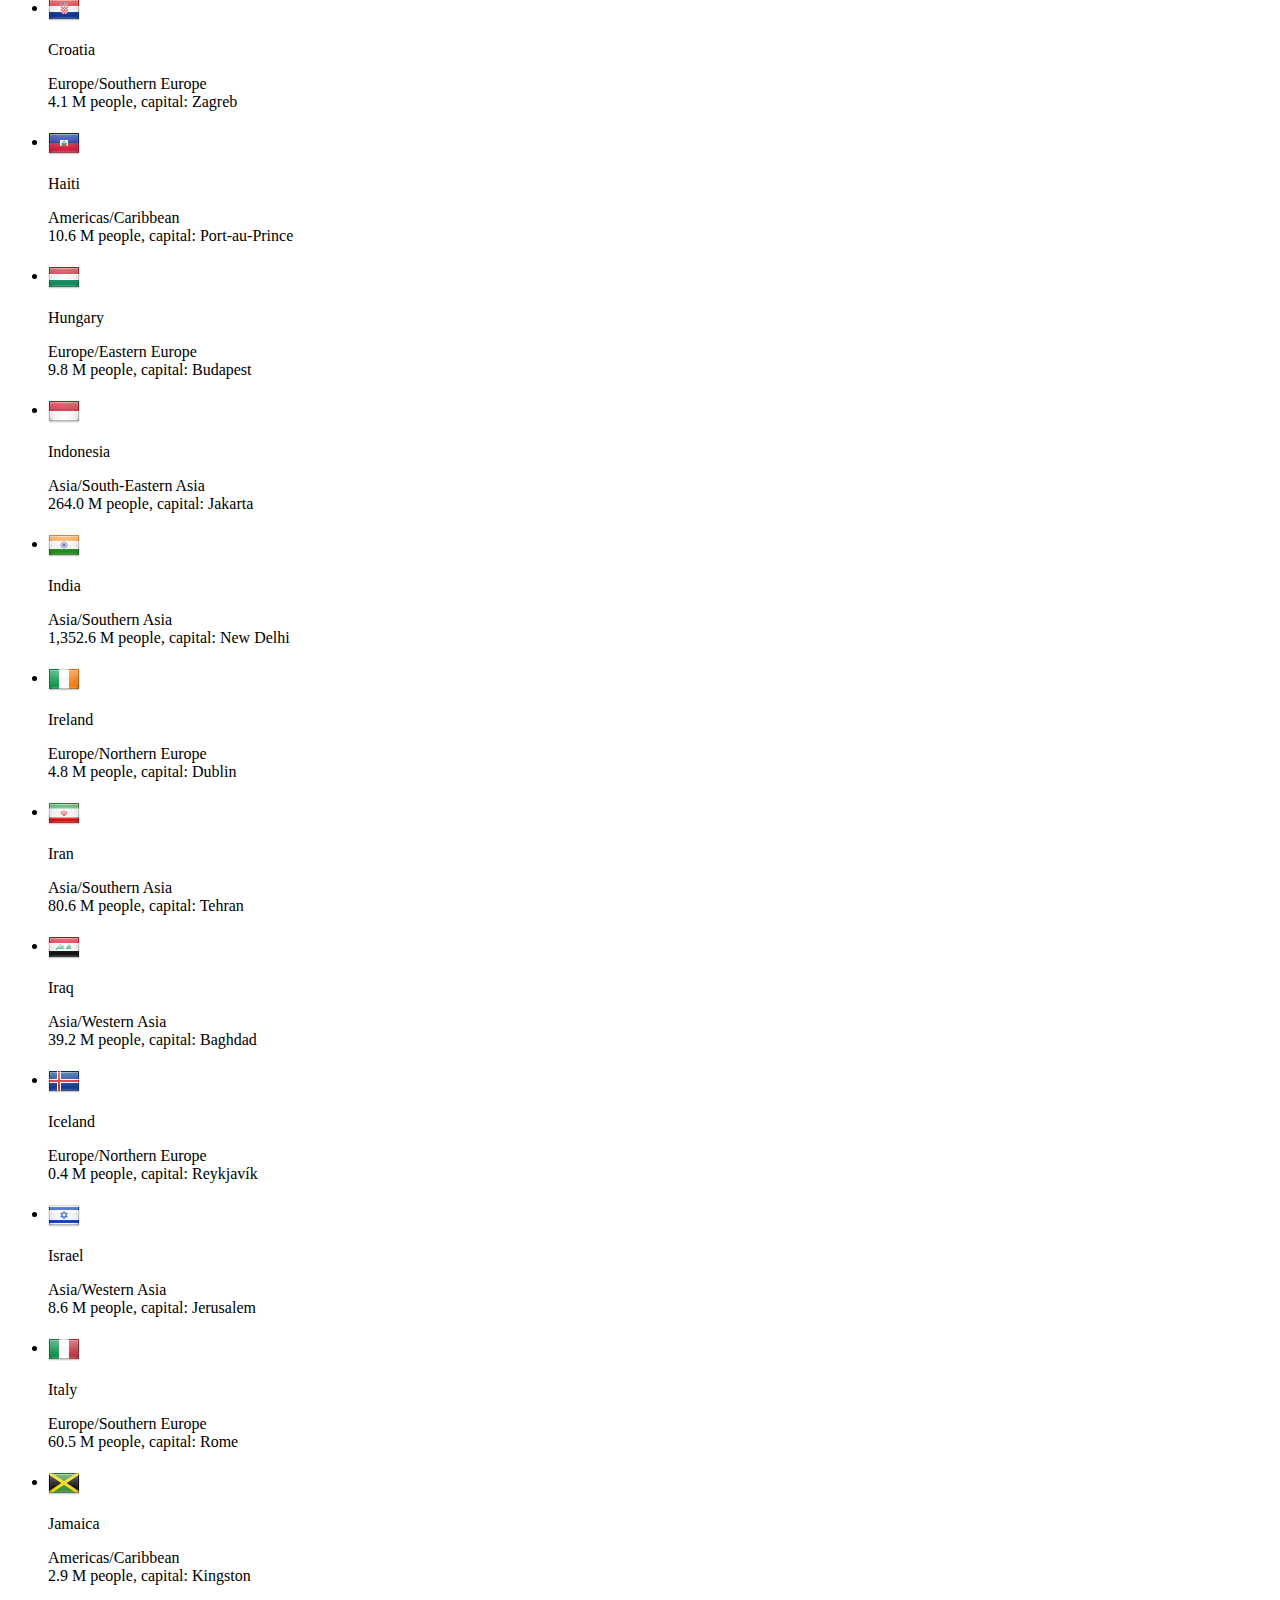
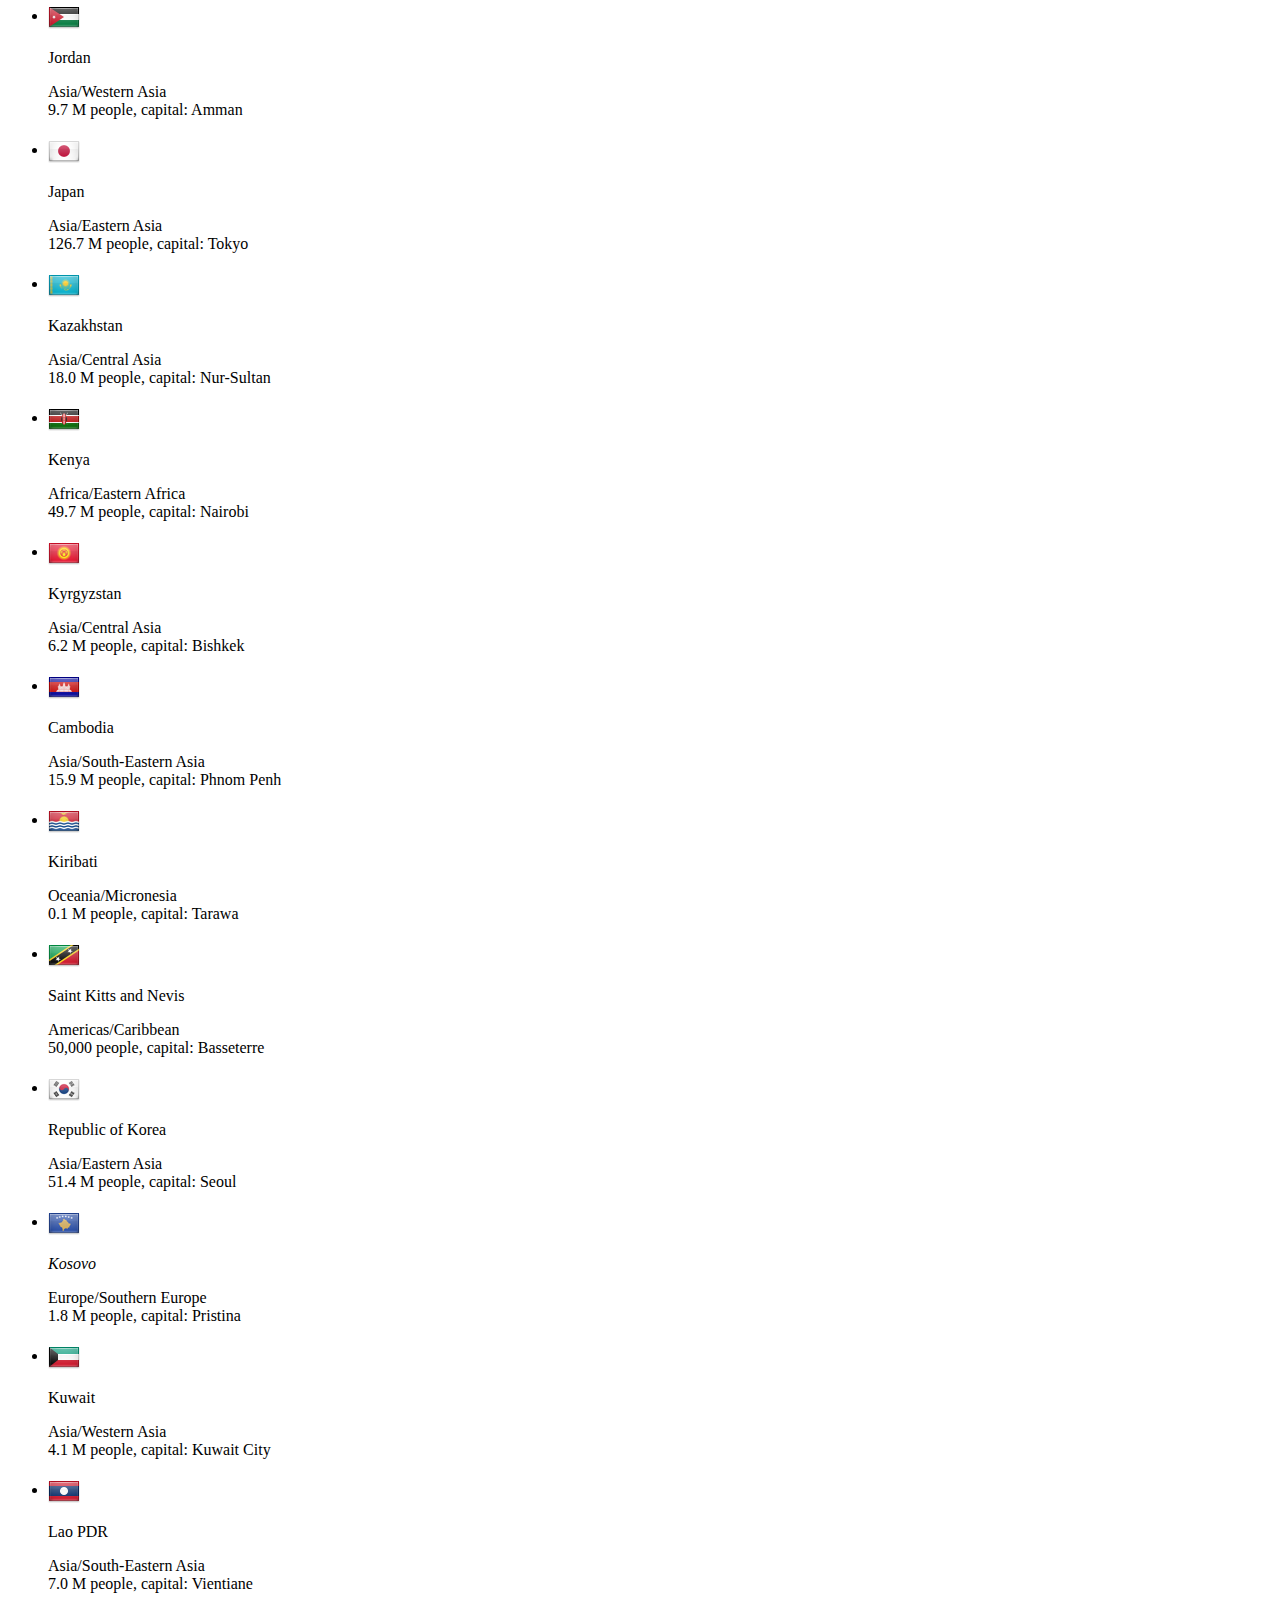
==== commit f923d96f: "Astana -> Nursultan" ====
--- a/index.html
+++ b/index.html
@@ -163,7 +163,7 @@
 
 				<h1 data-l10n-id="version">Version</h1>
 				<p>
-					<span>3.8</span>
+					<span>3.9</span>
 				</p>
 
 				<h1 data-l10n-id="license">License</h1>
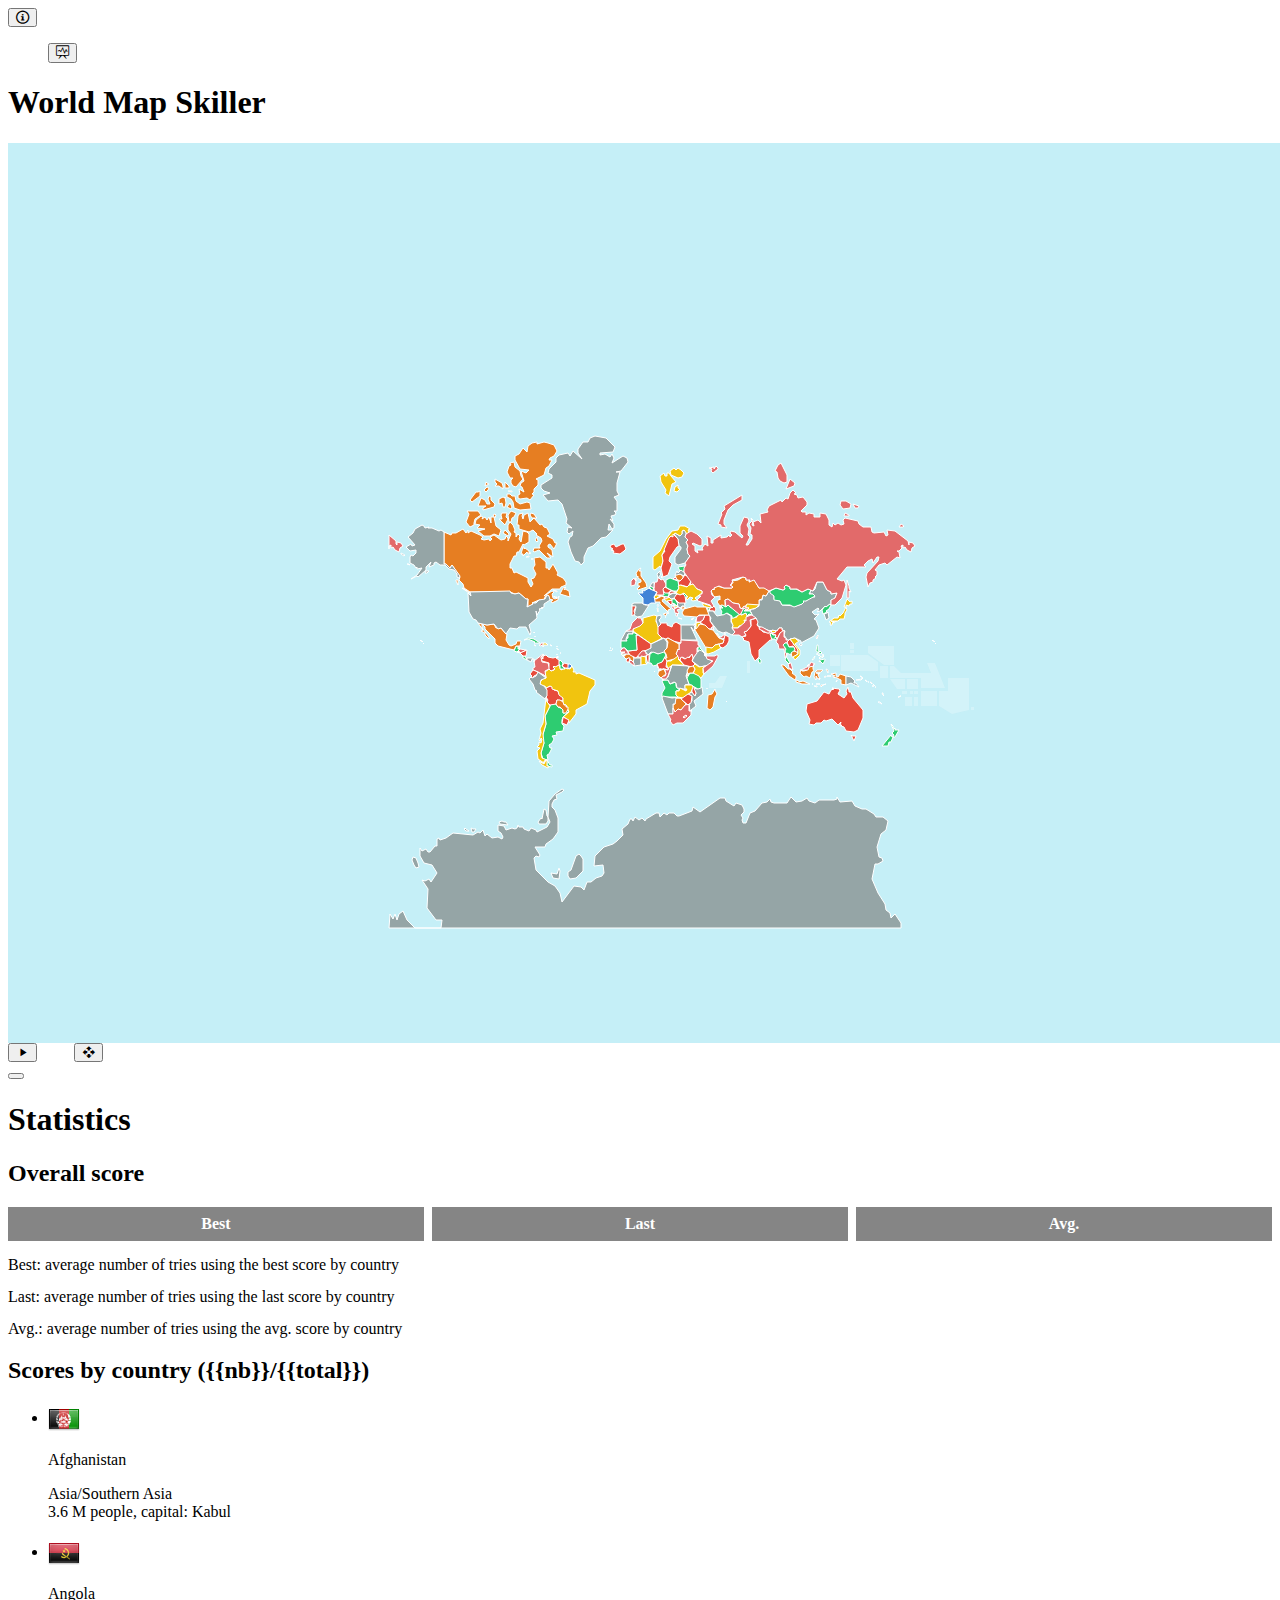
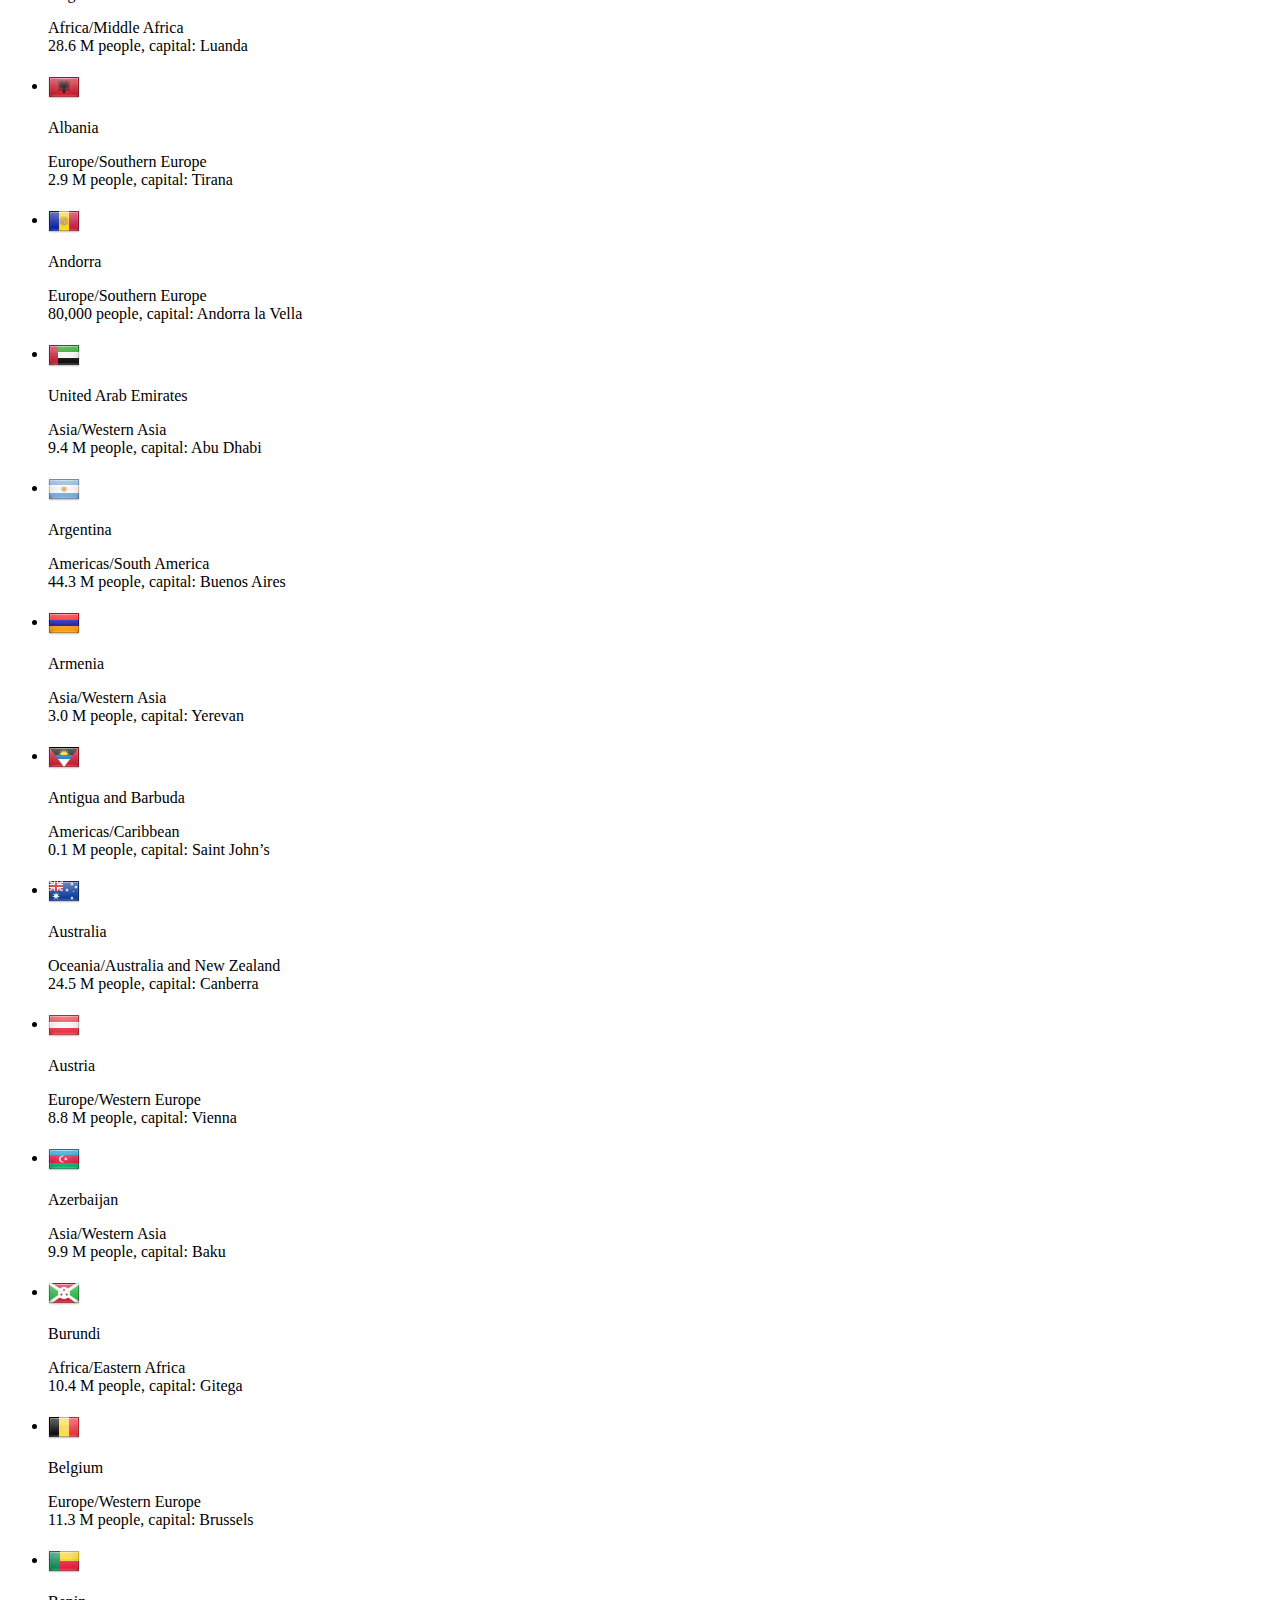
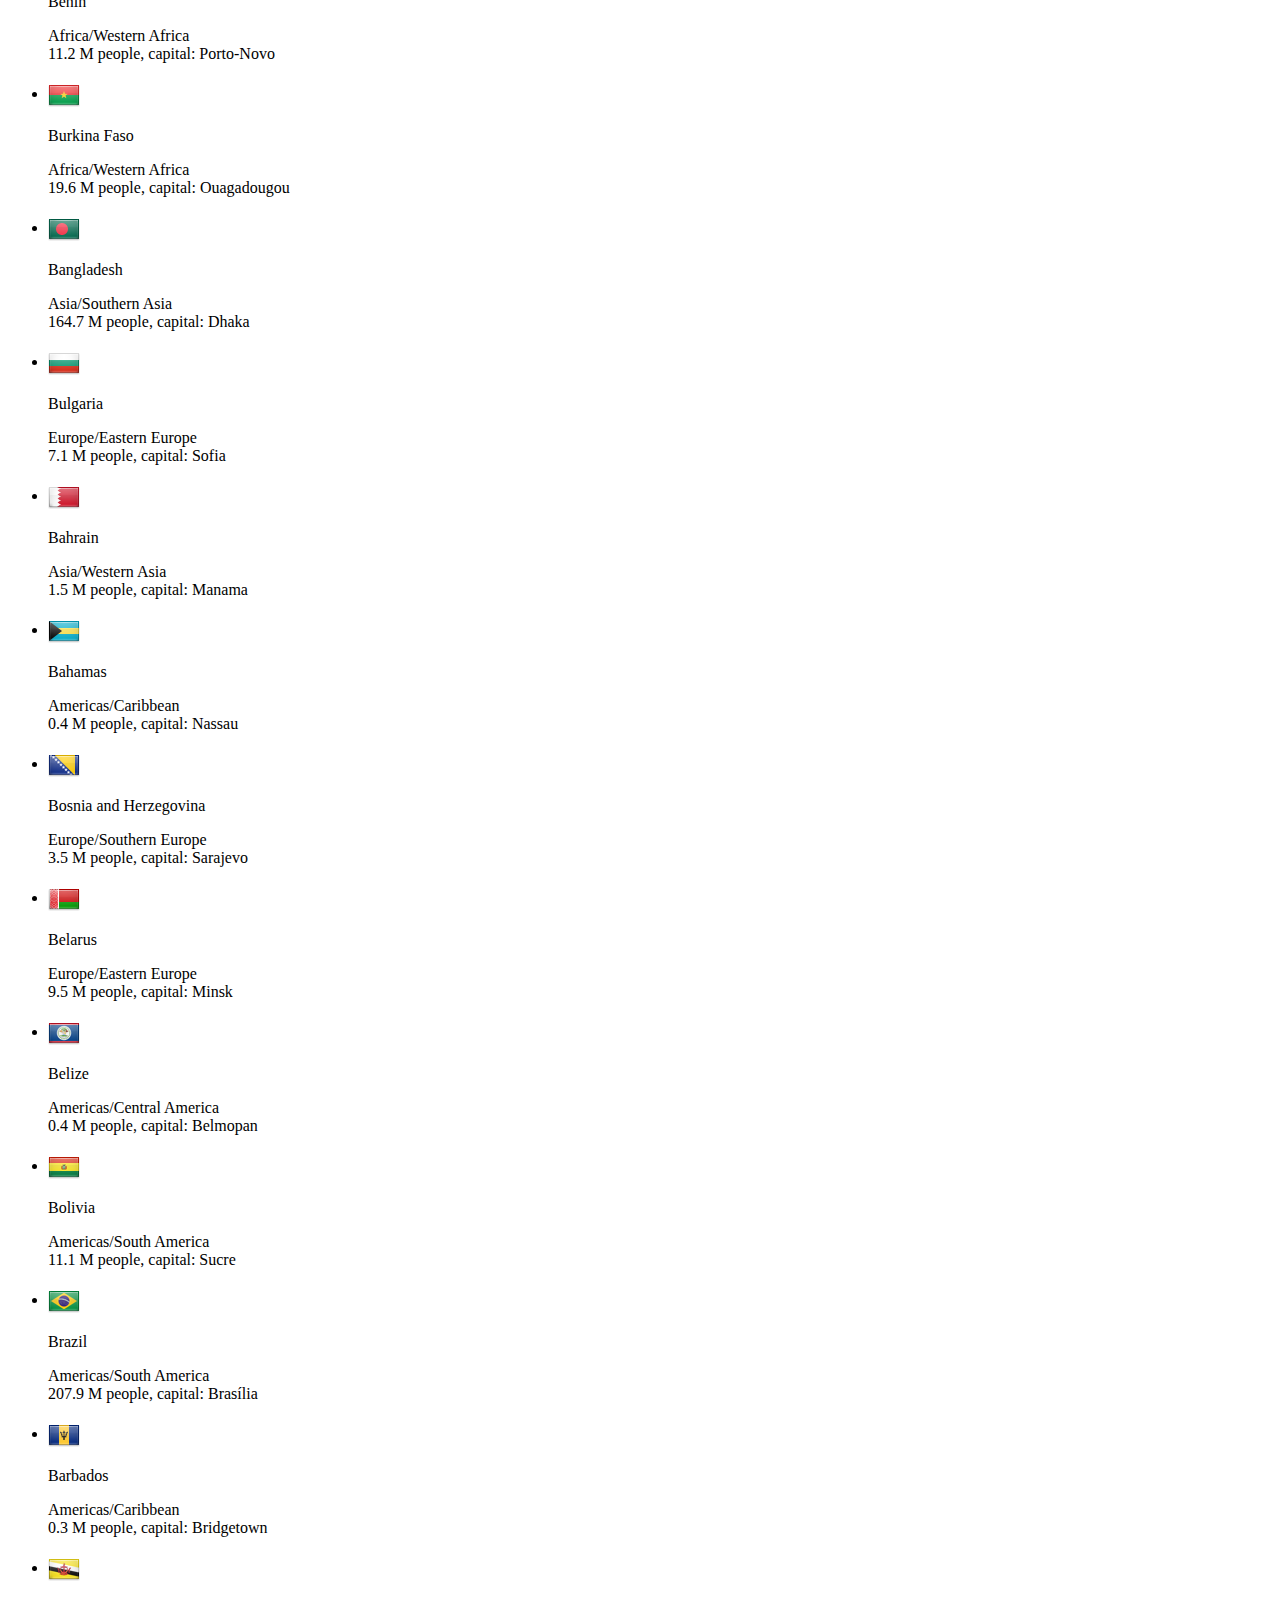
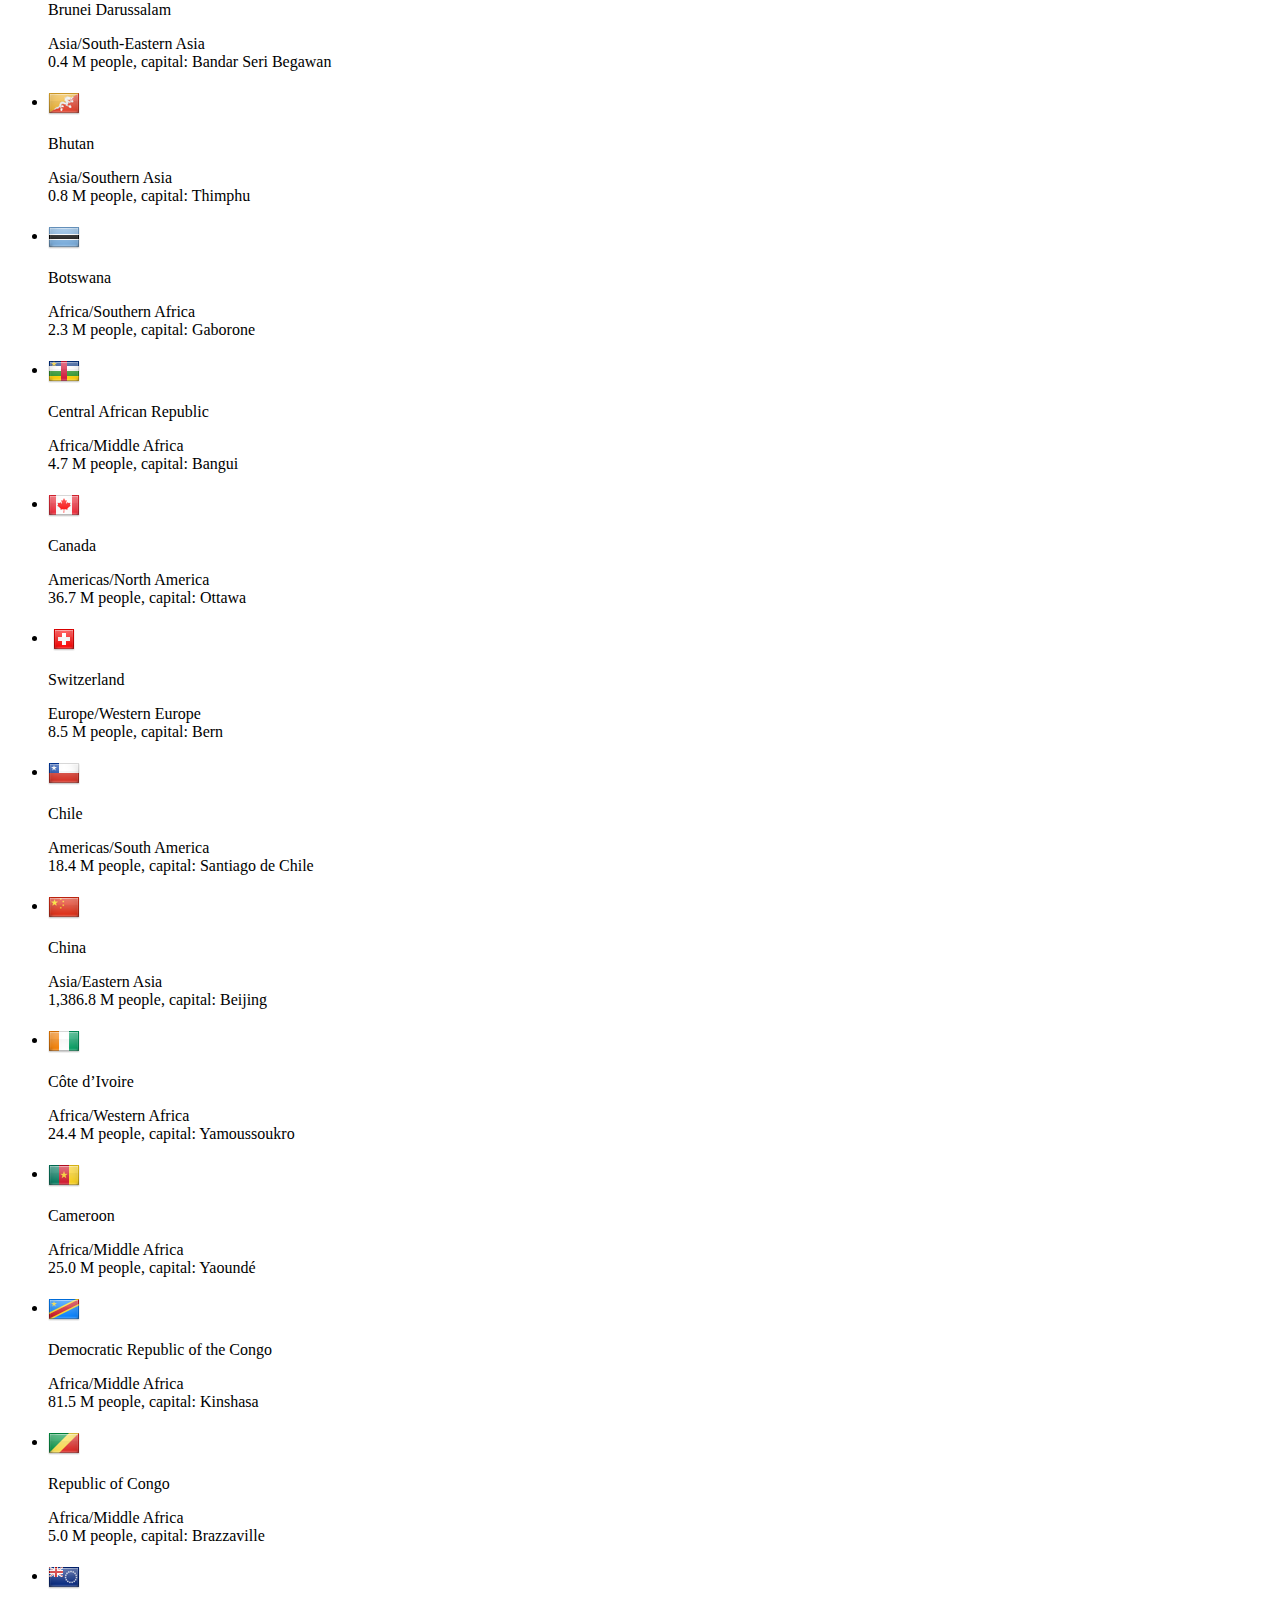
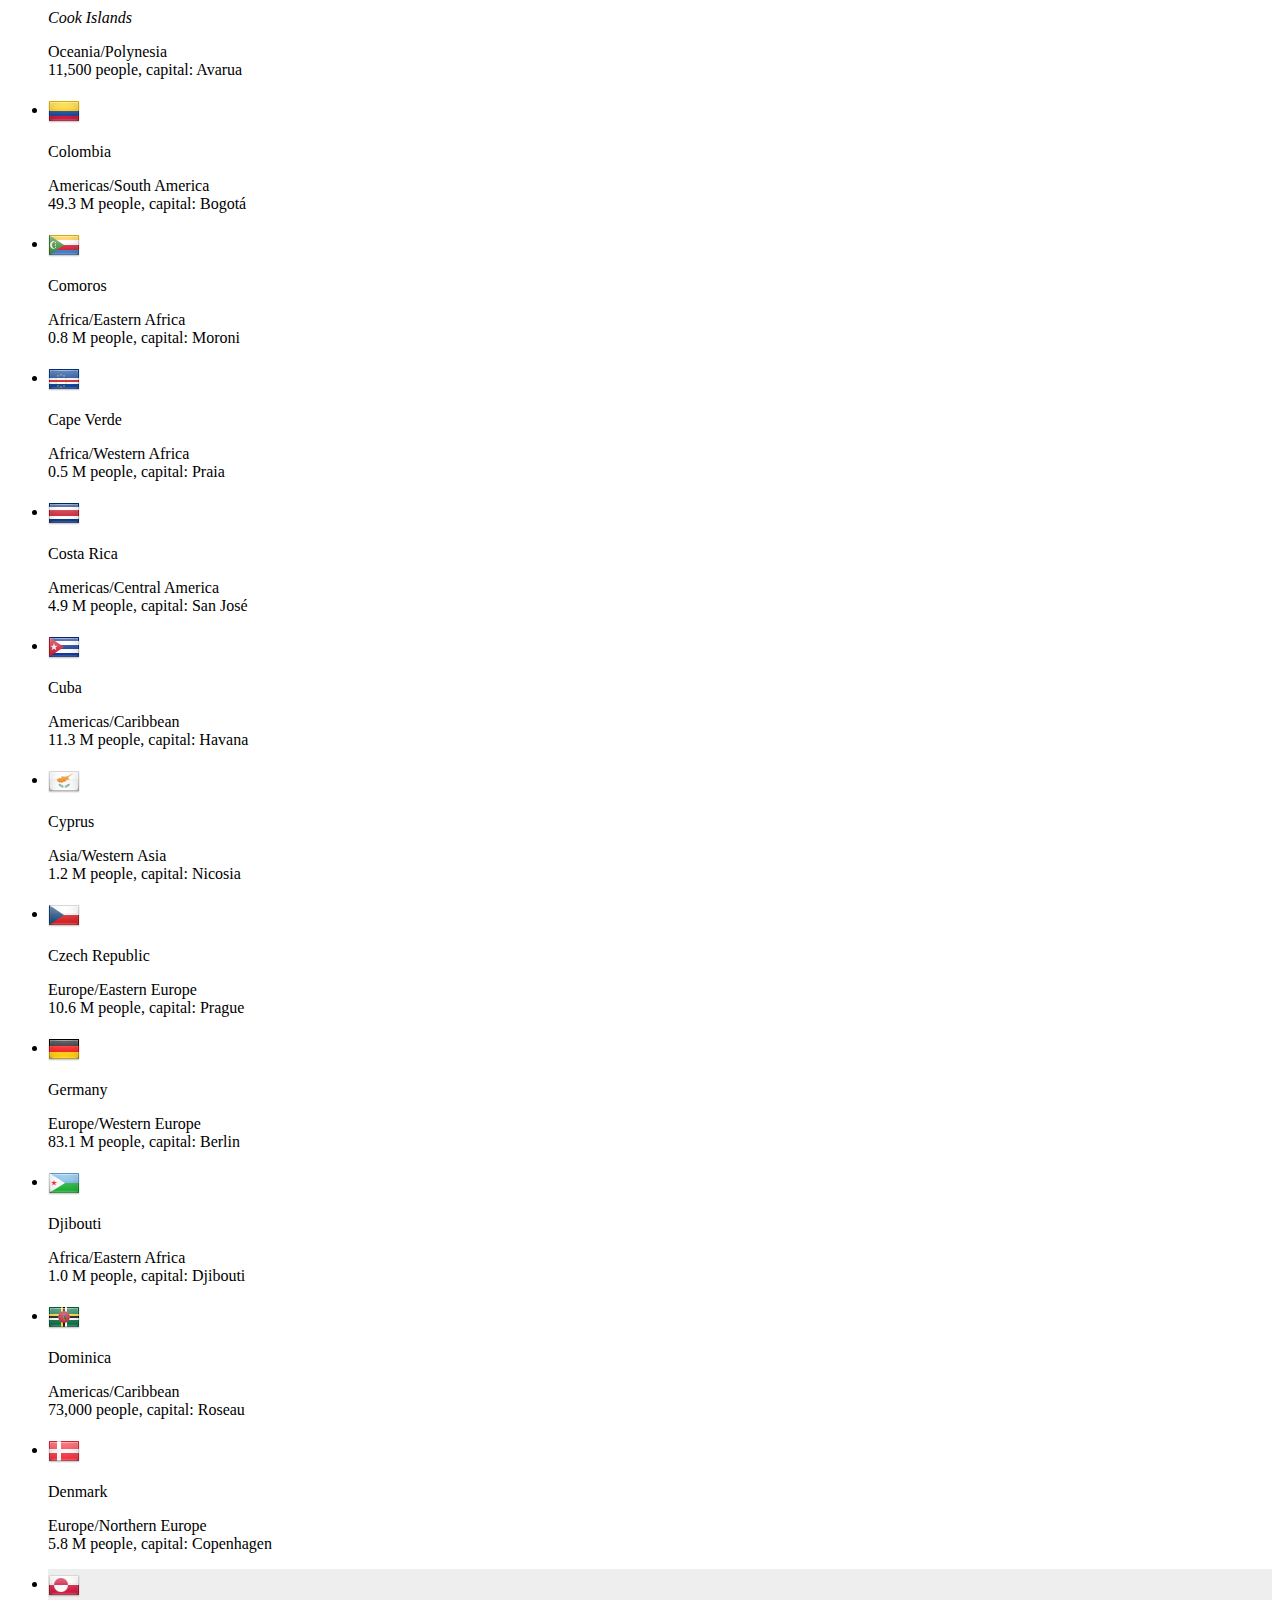
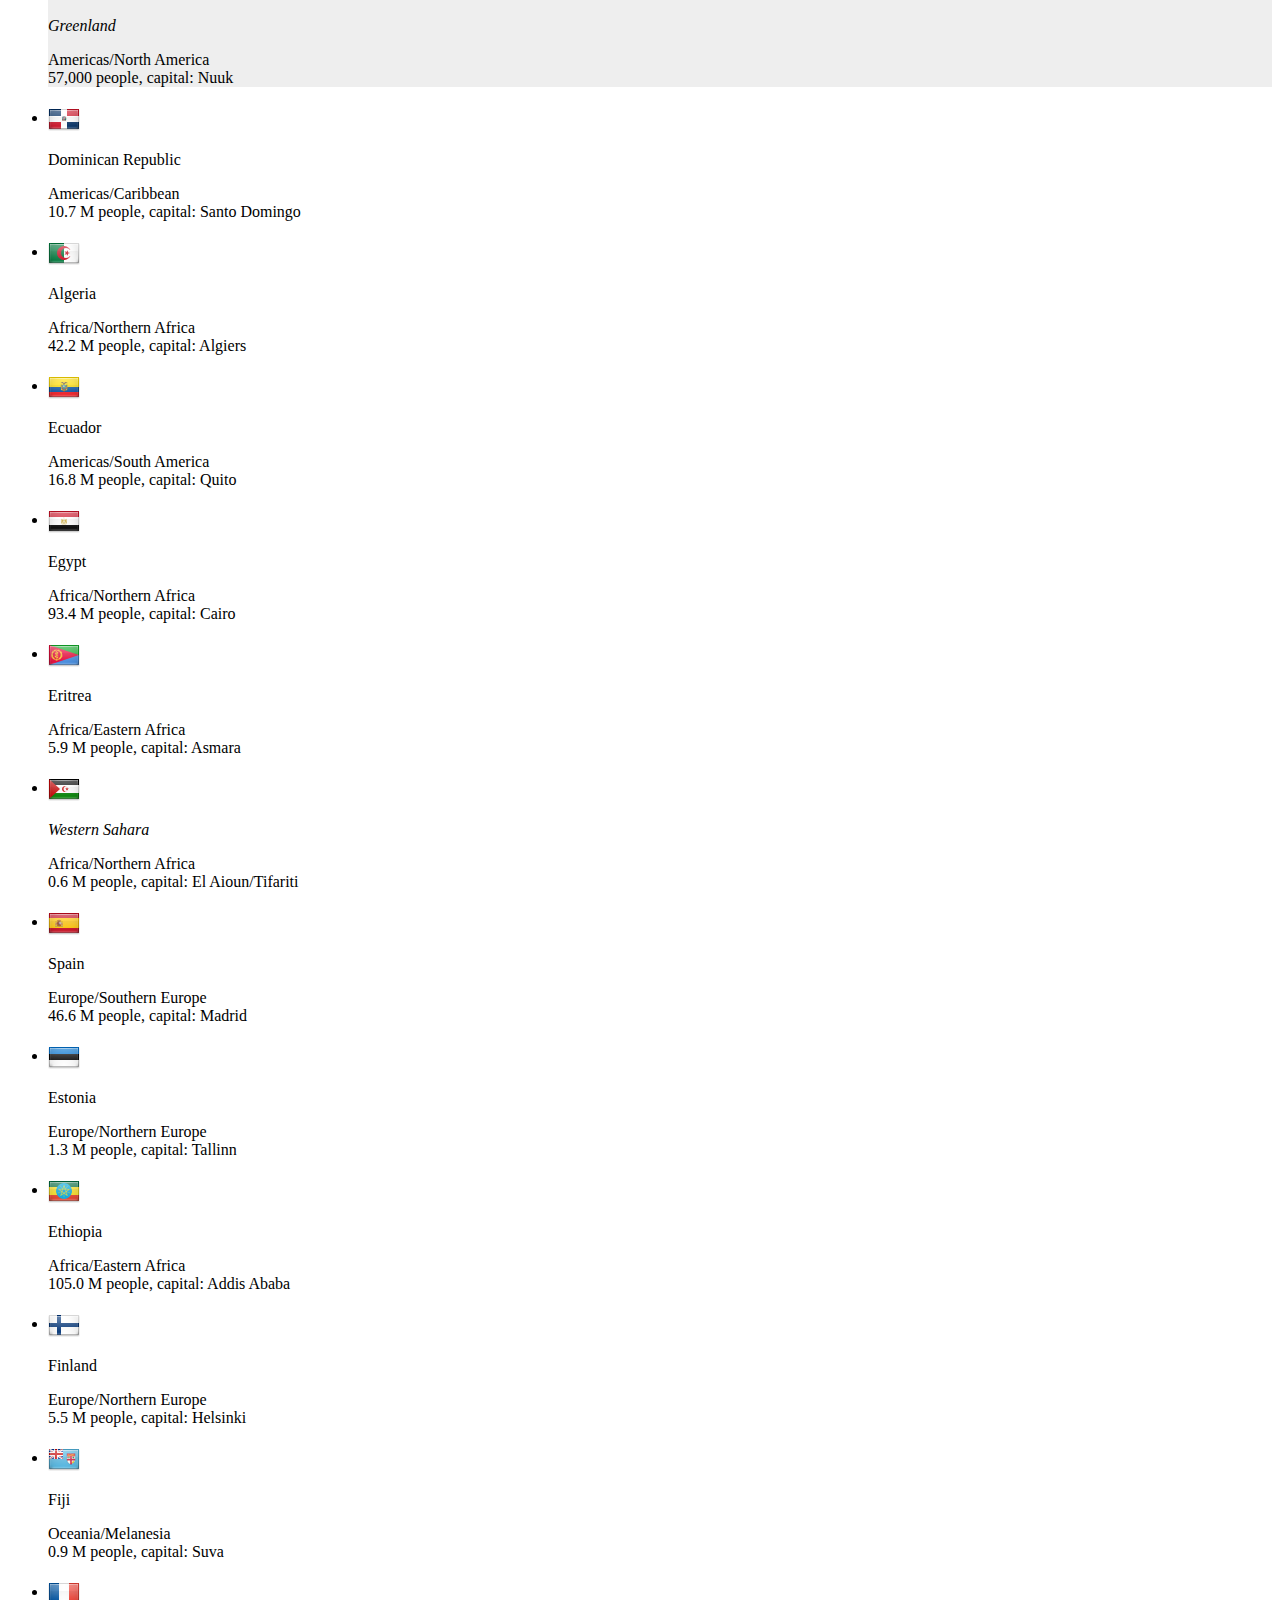
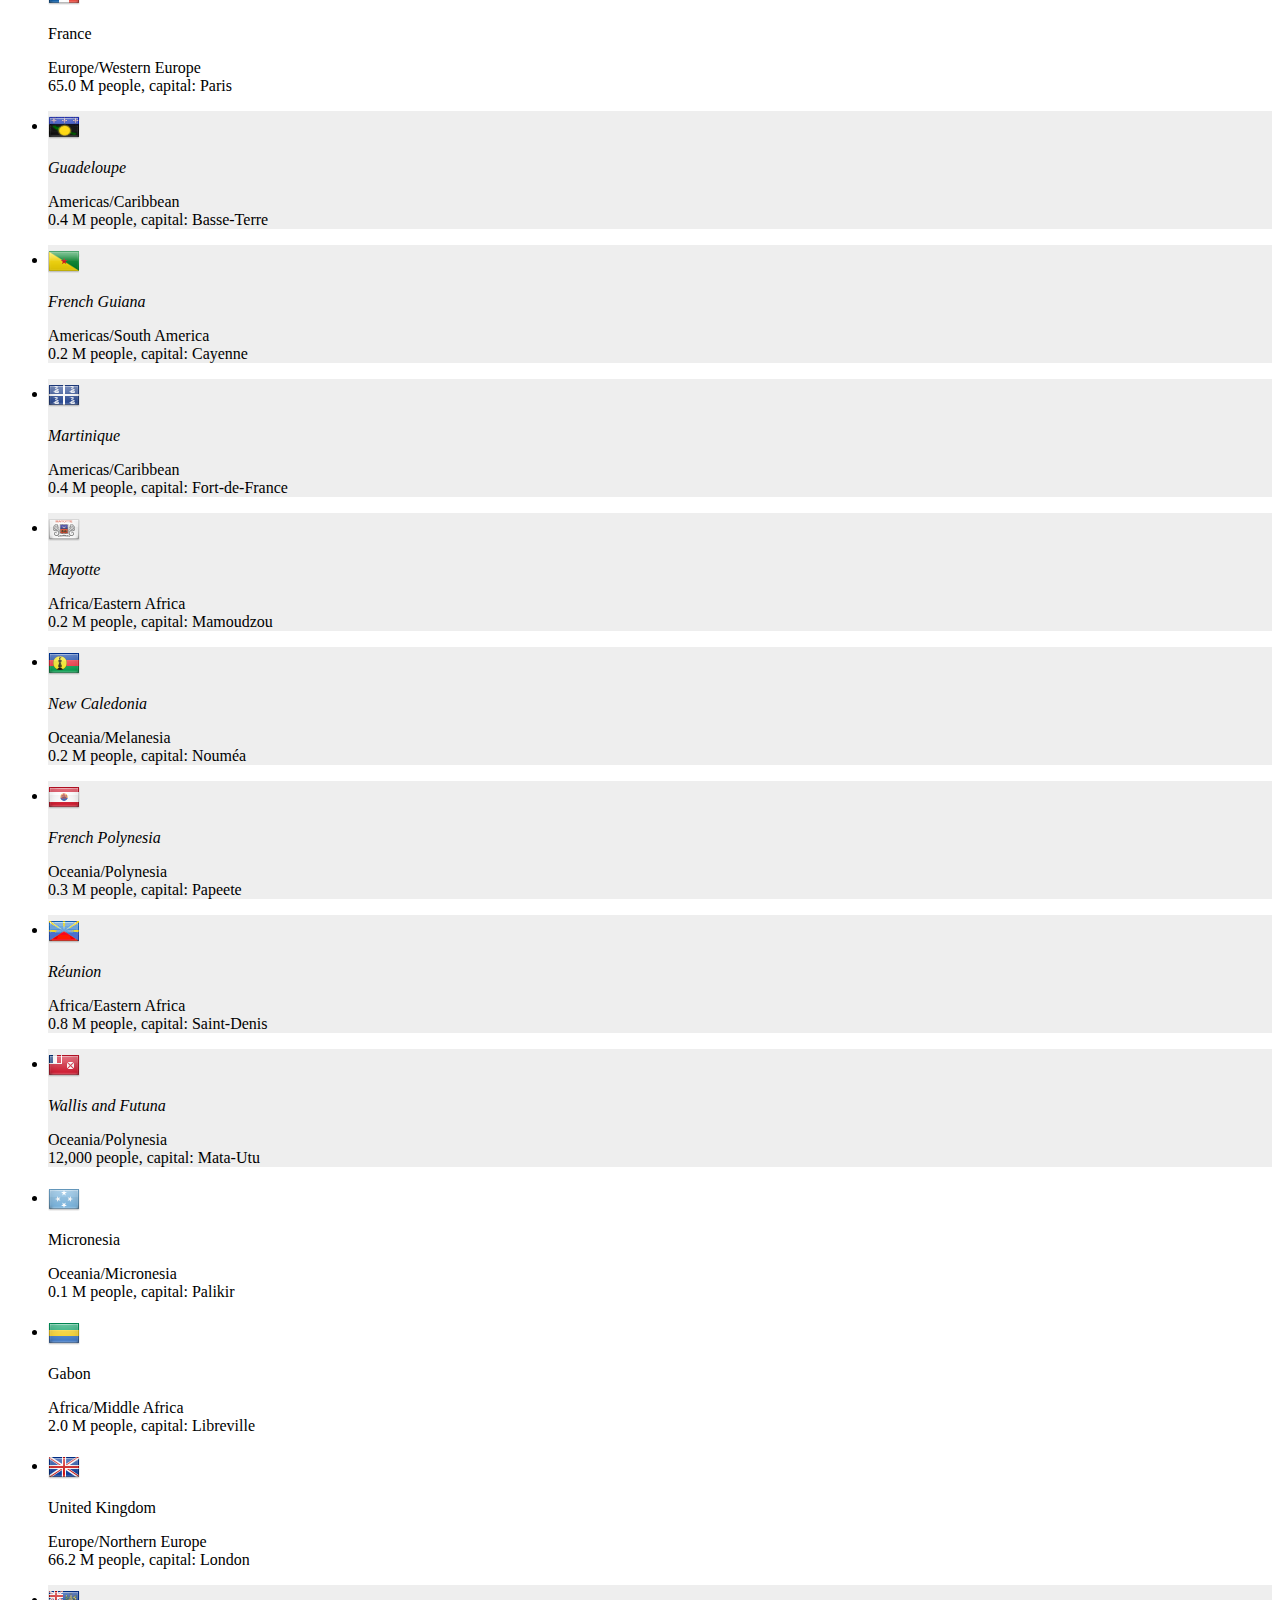
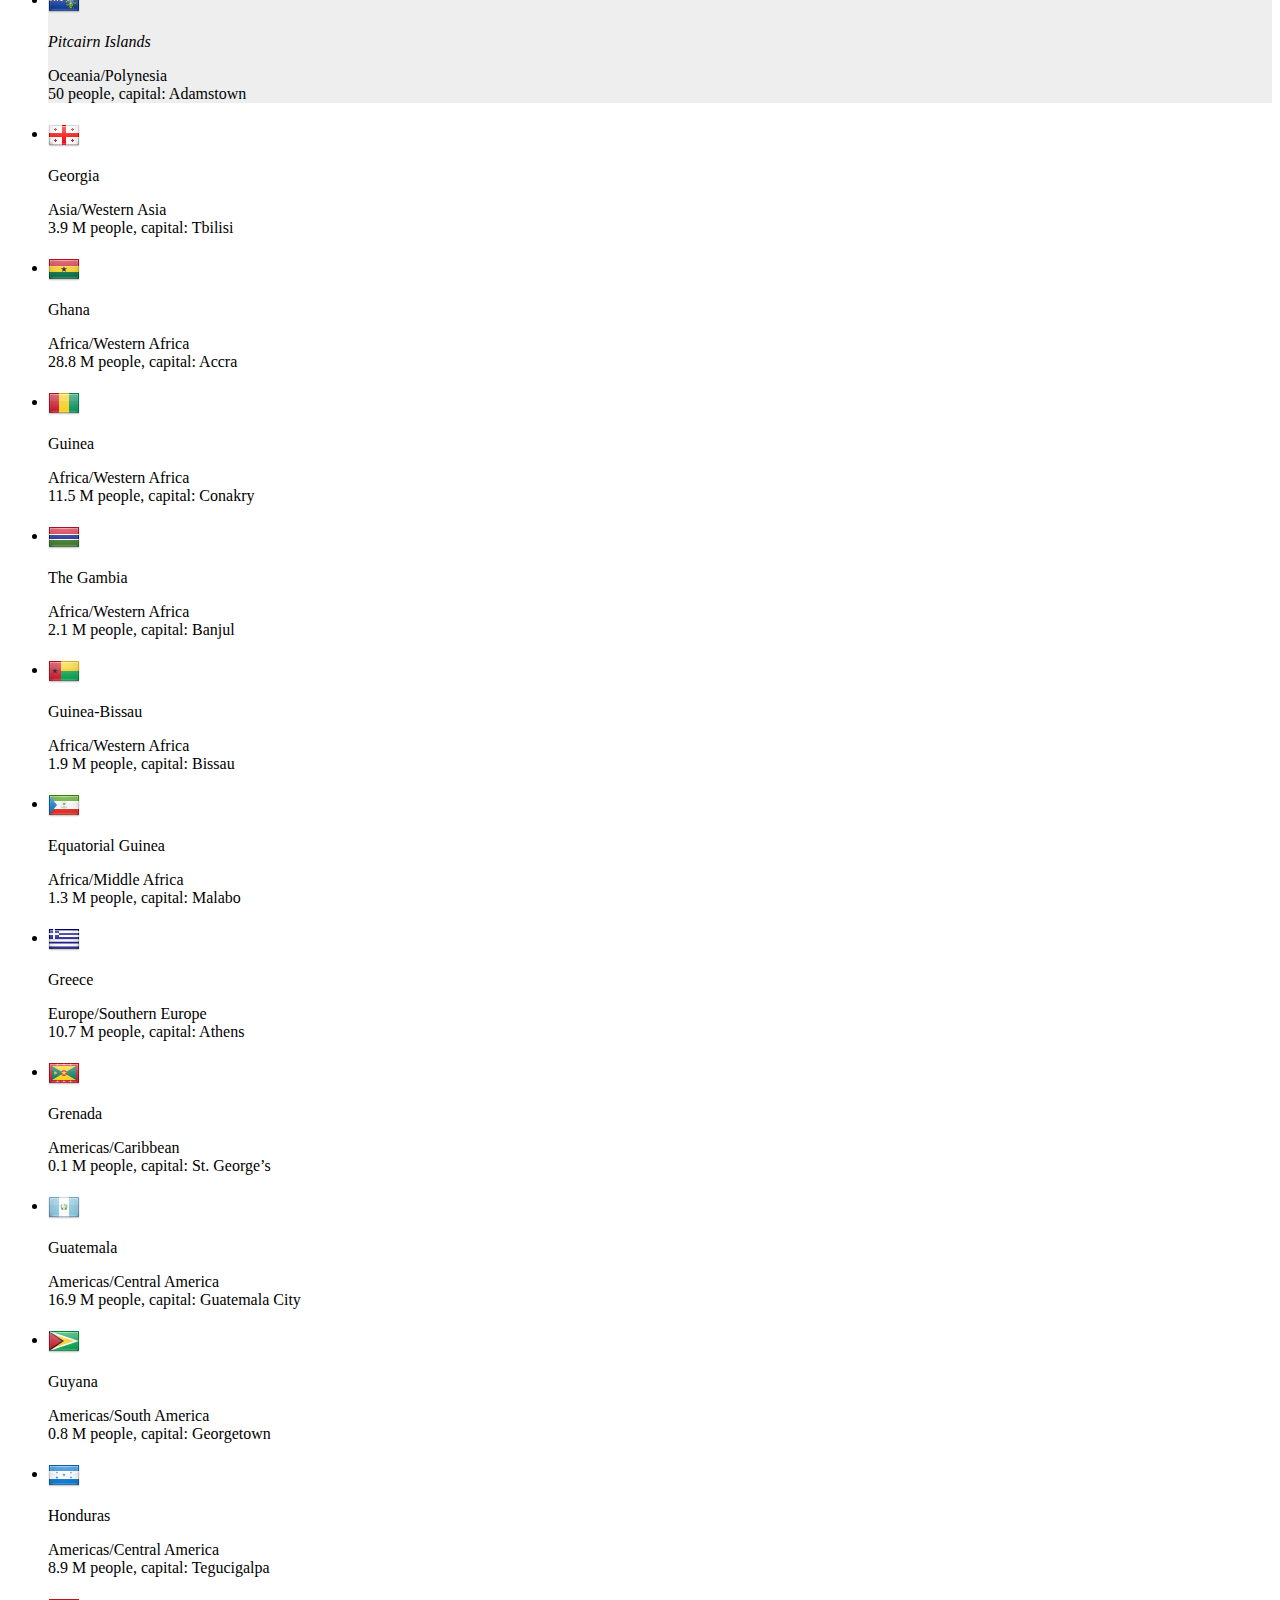
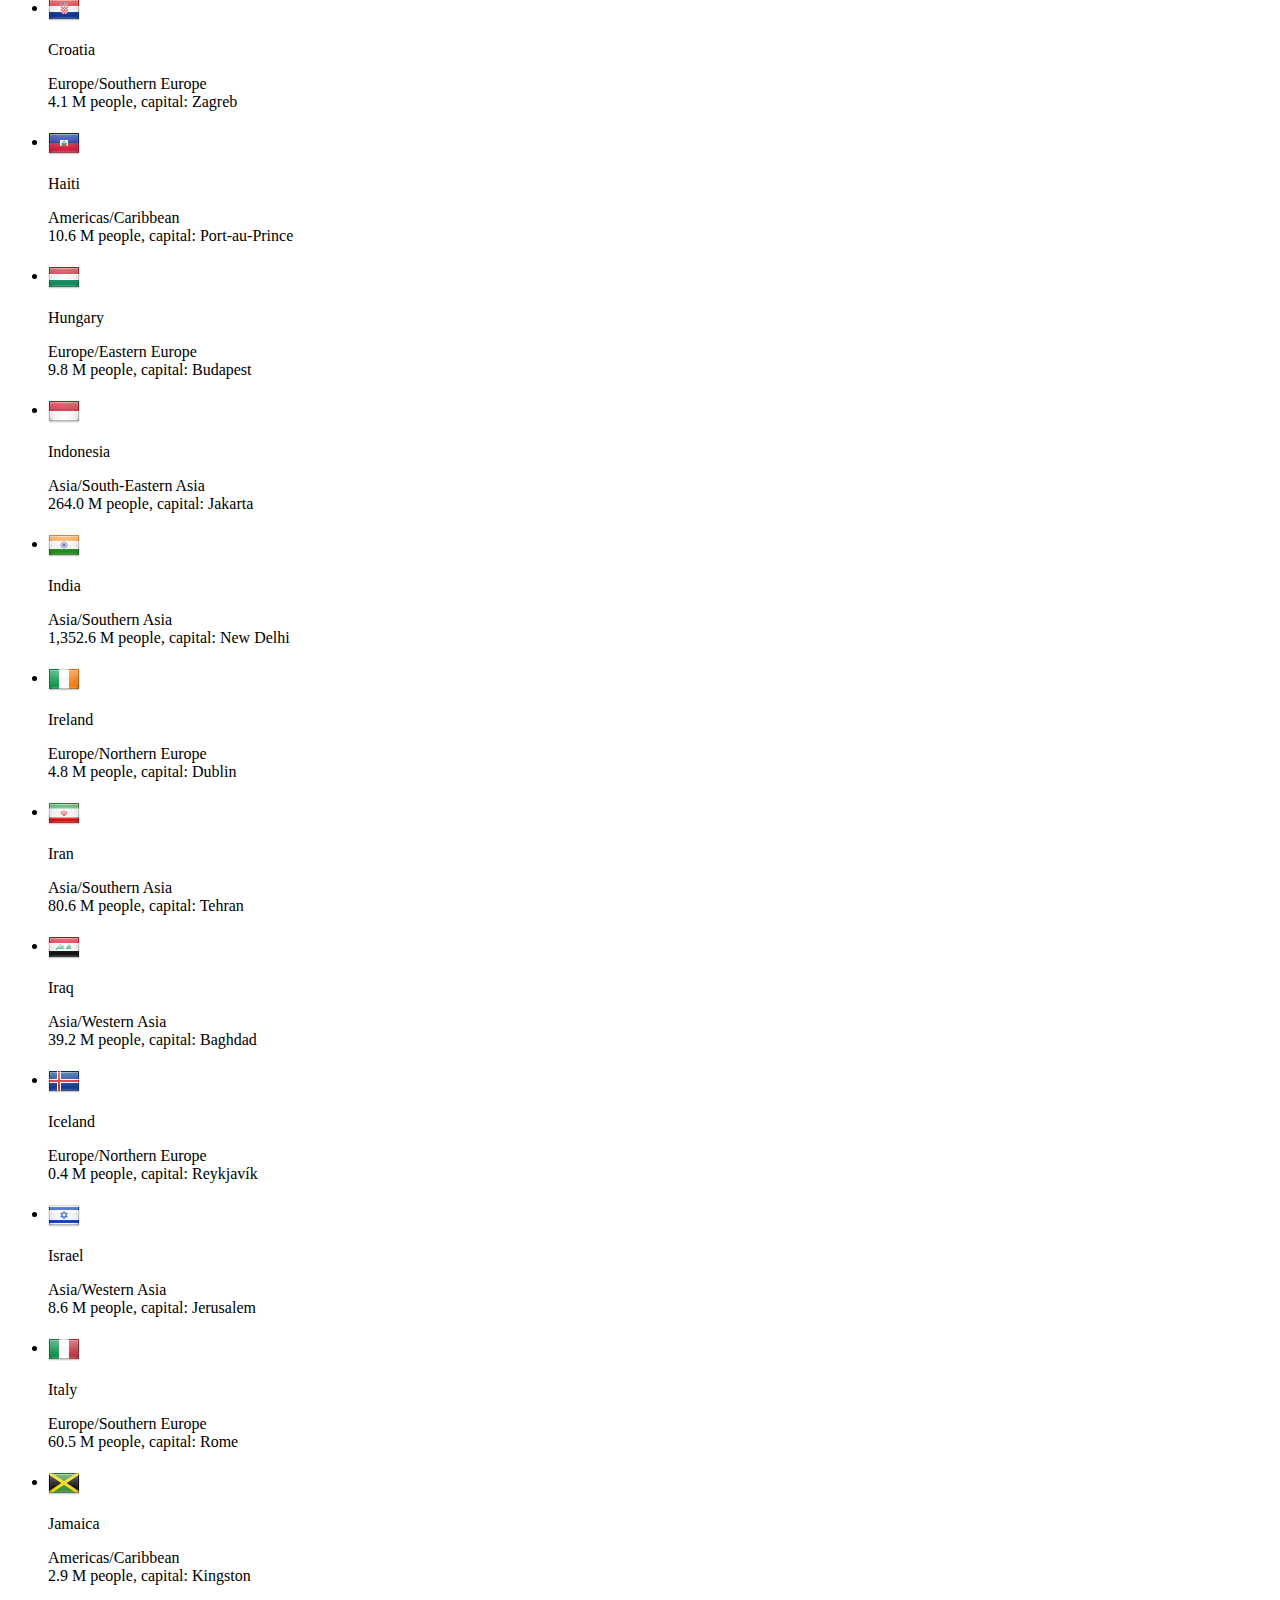
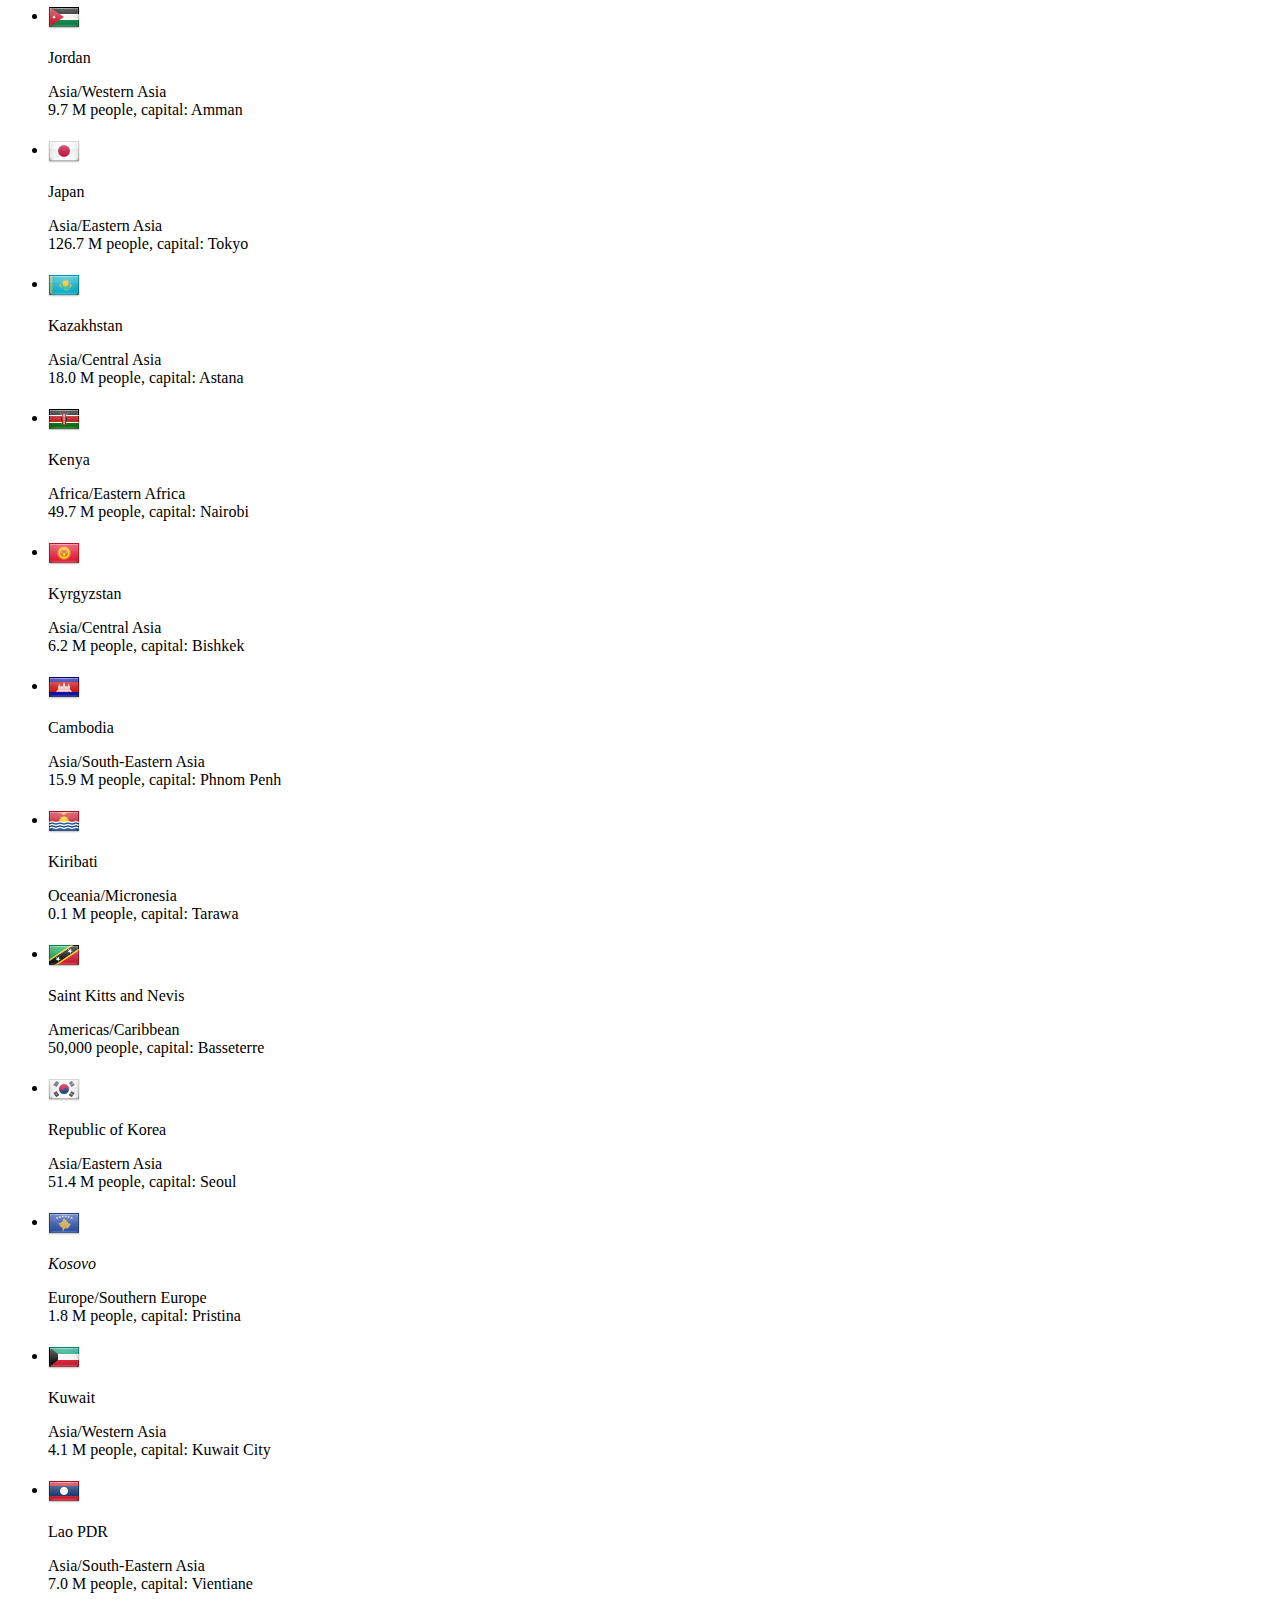
==== commit aa40079a: "some renames" ====
--- a/index.html
+++ b/index.html
@@ -163,7 +163,7 @@
 
 				<h1 data-l10n-id="version">Version</h1>
 				<p>
-					<span>3.9</span>
+					<span>3.10</span>
 				</p>
 
 				<h1 data-l10n-id="license">License</h1>
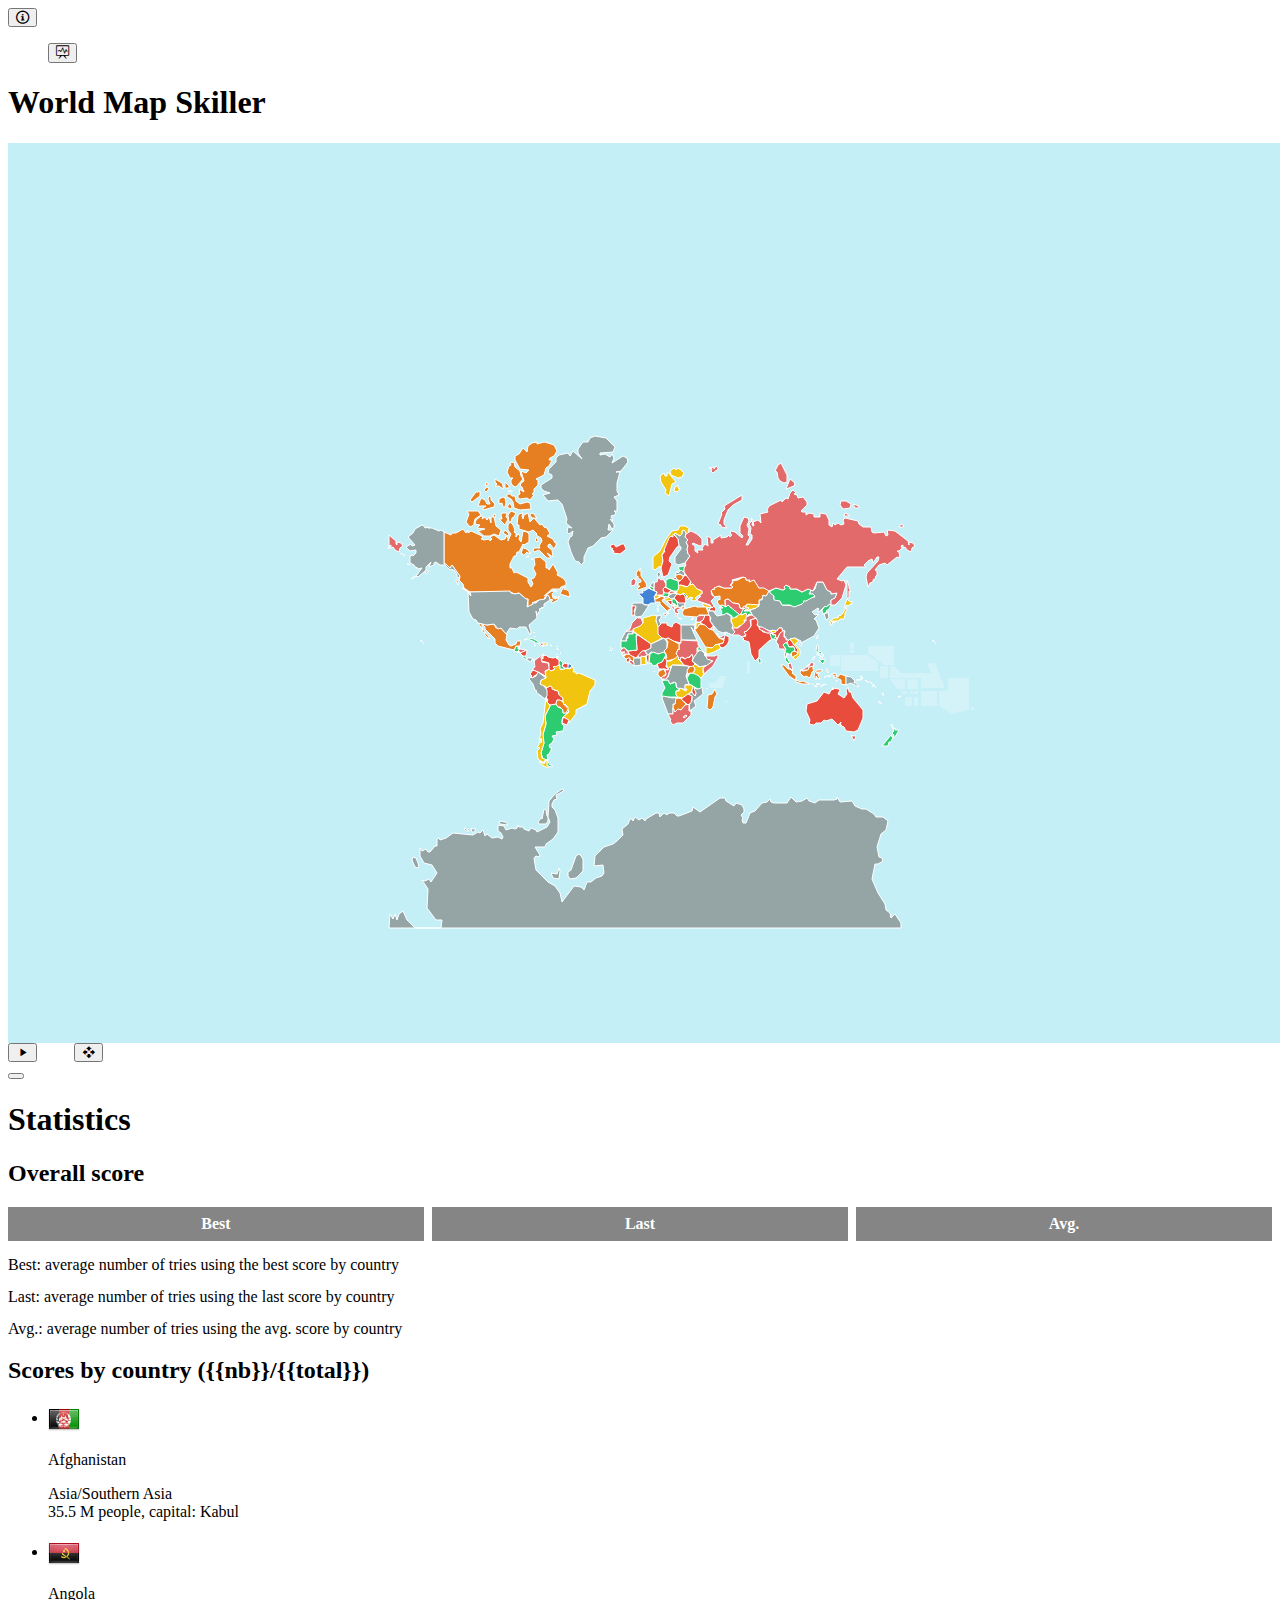
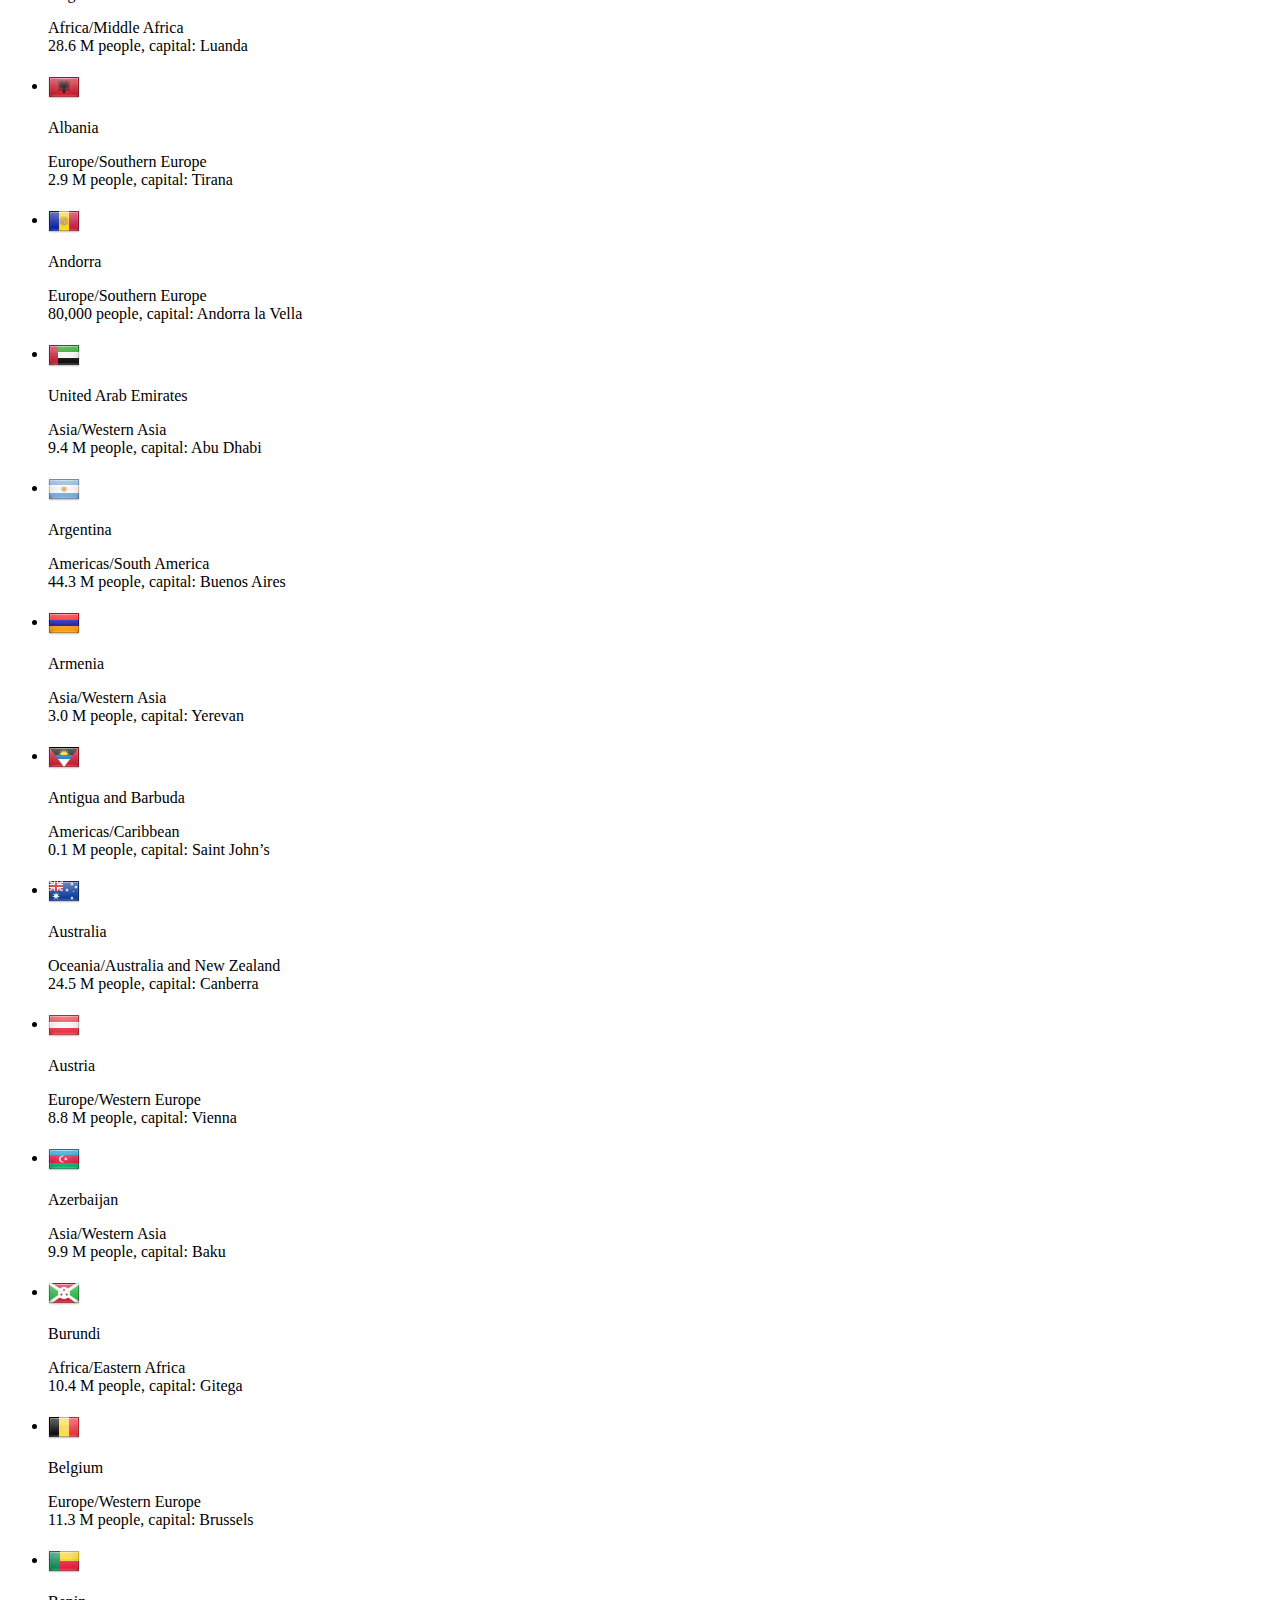
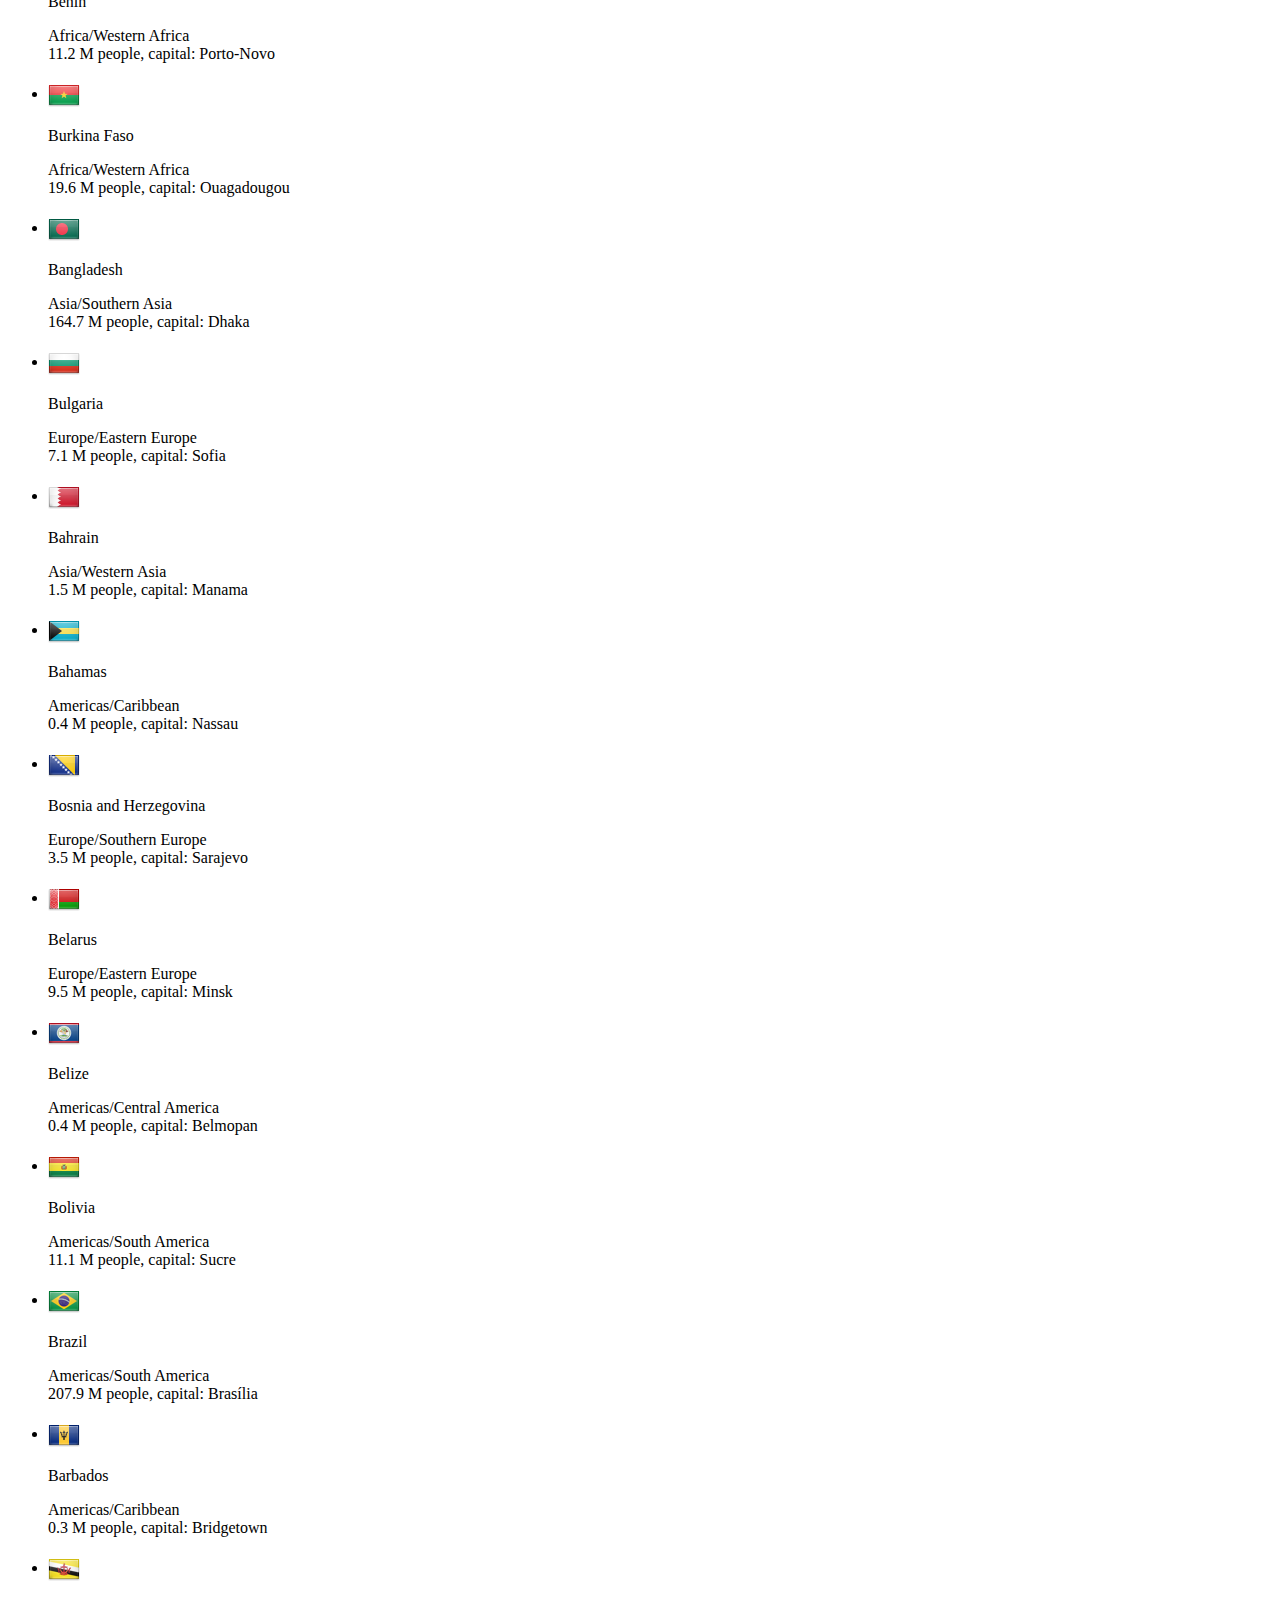
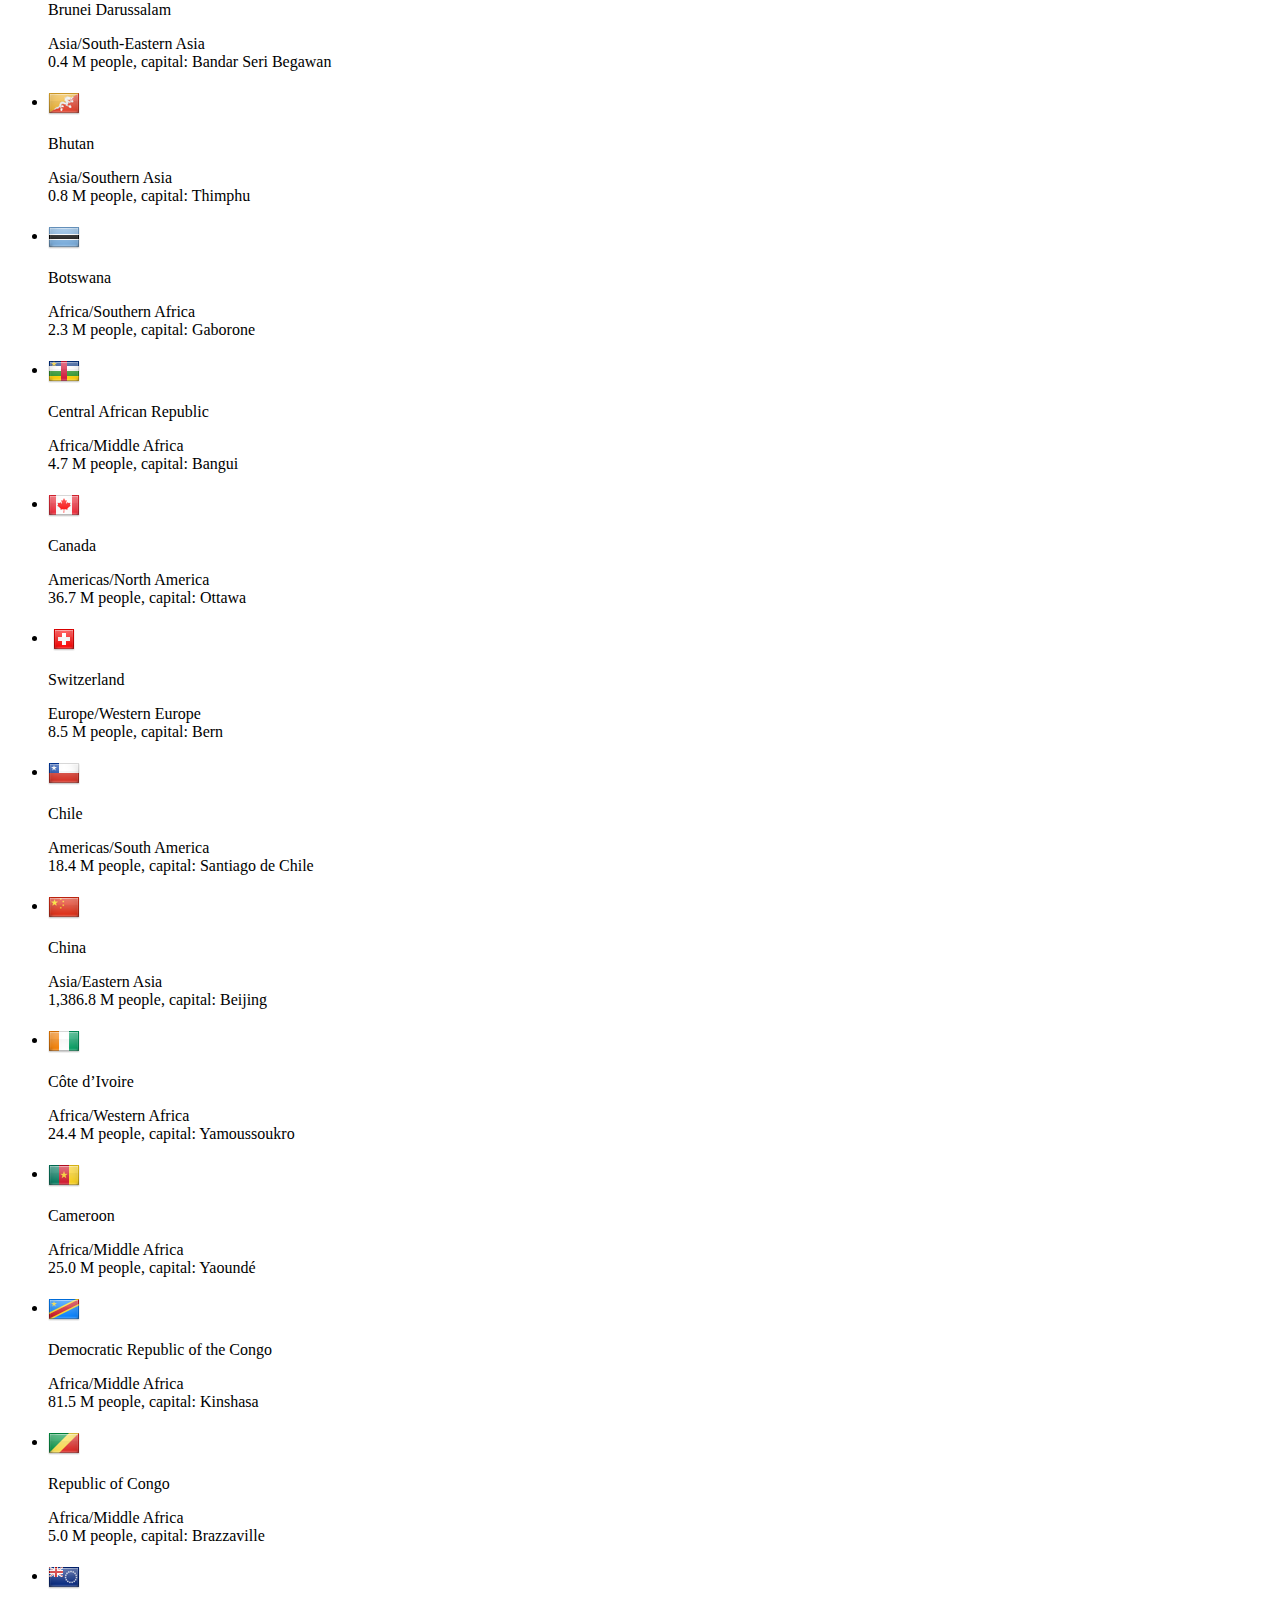
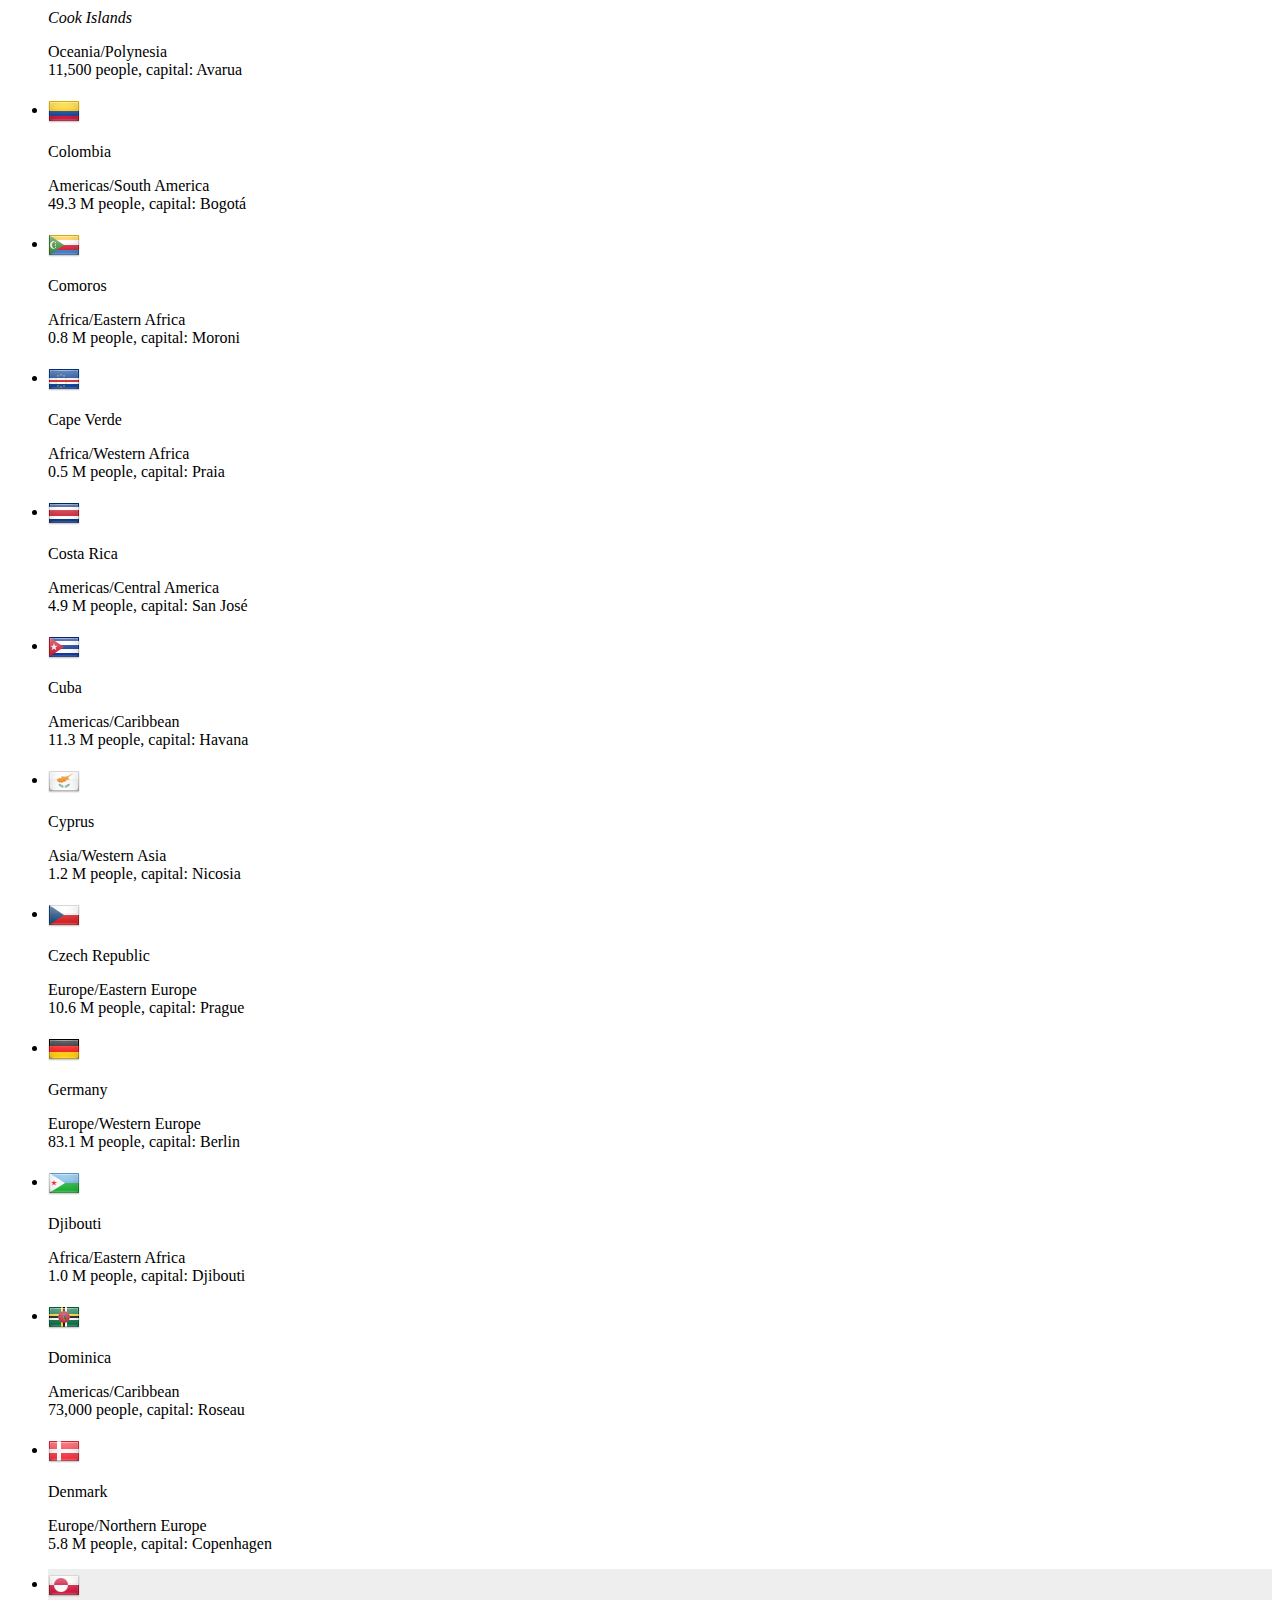
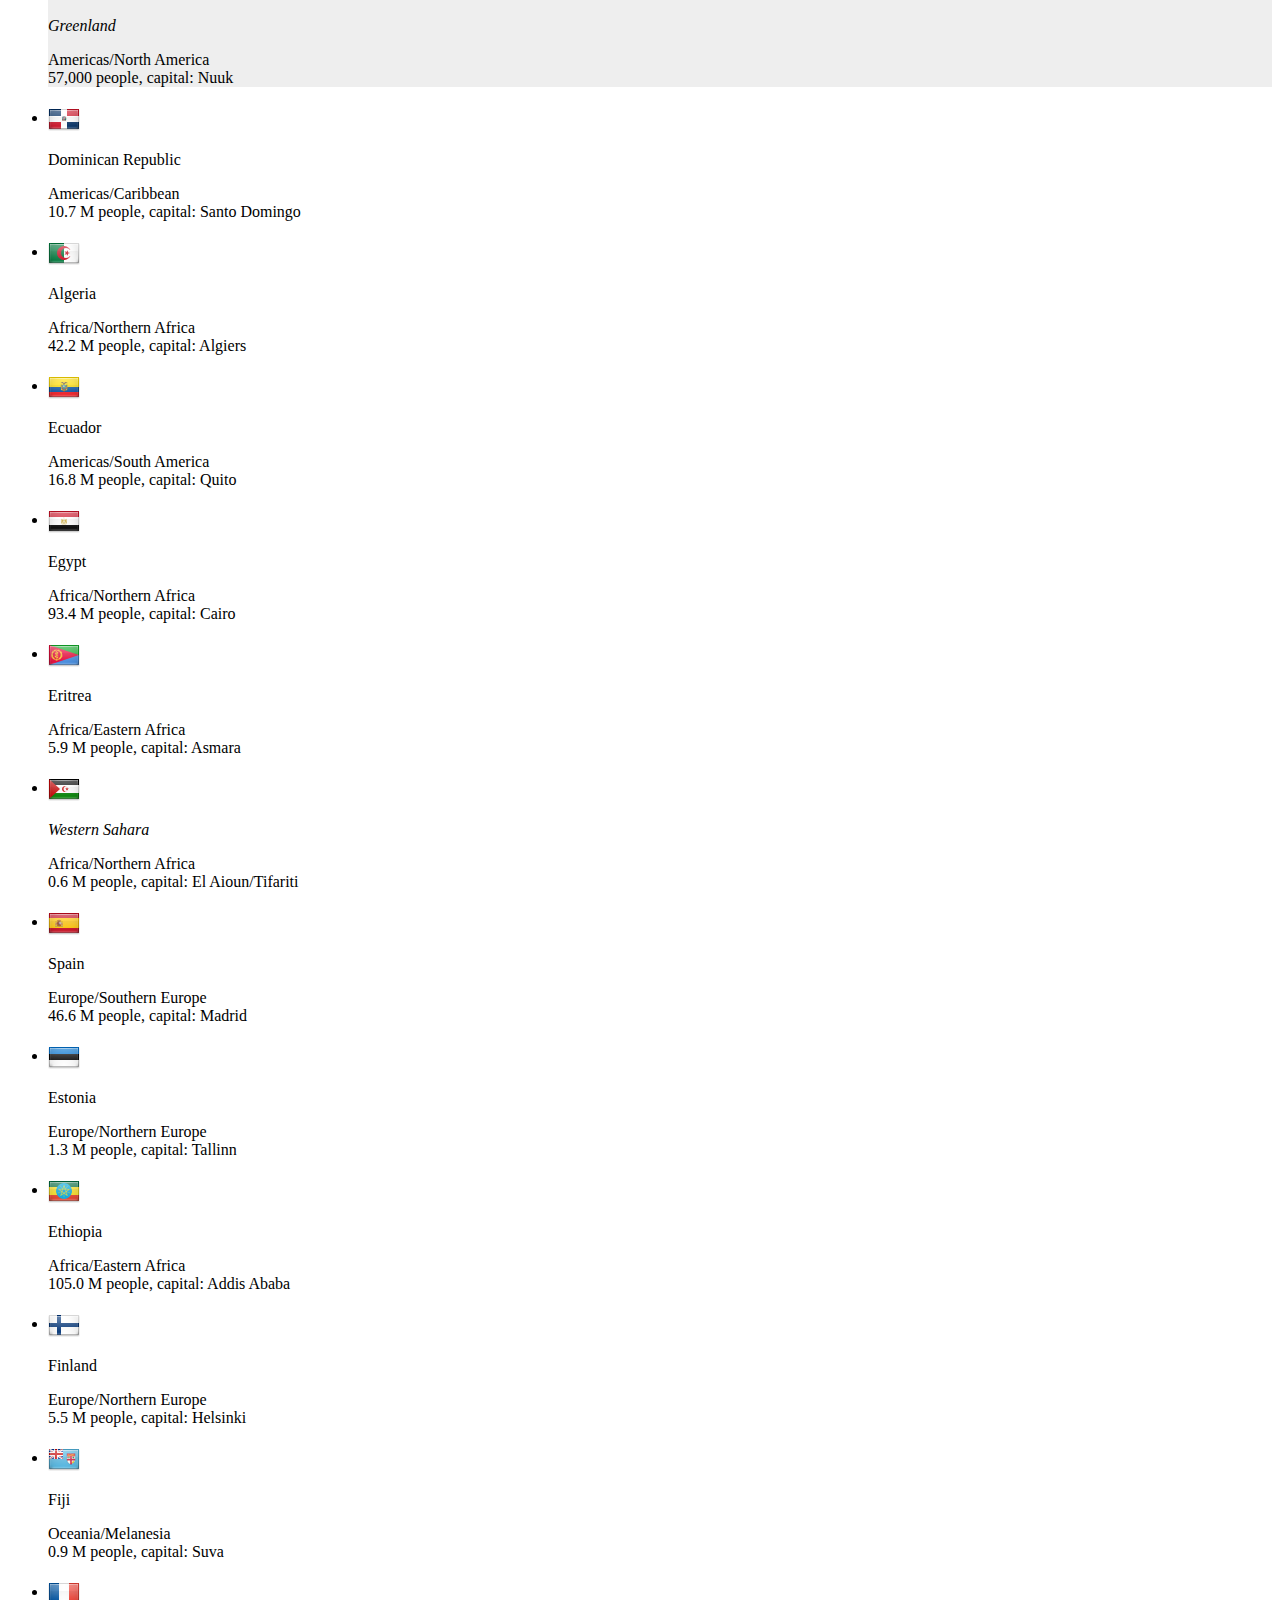
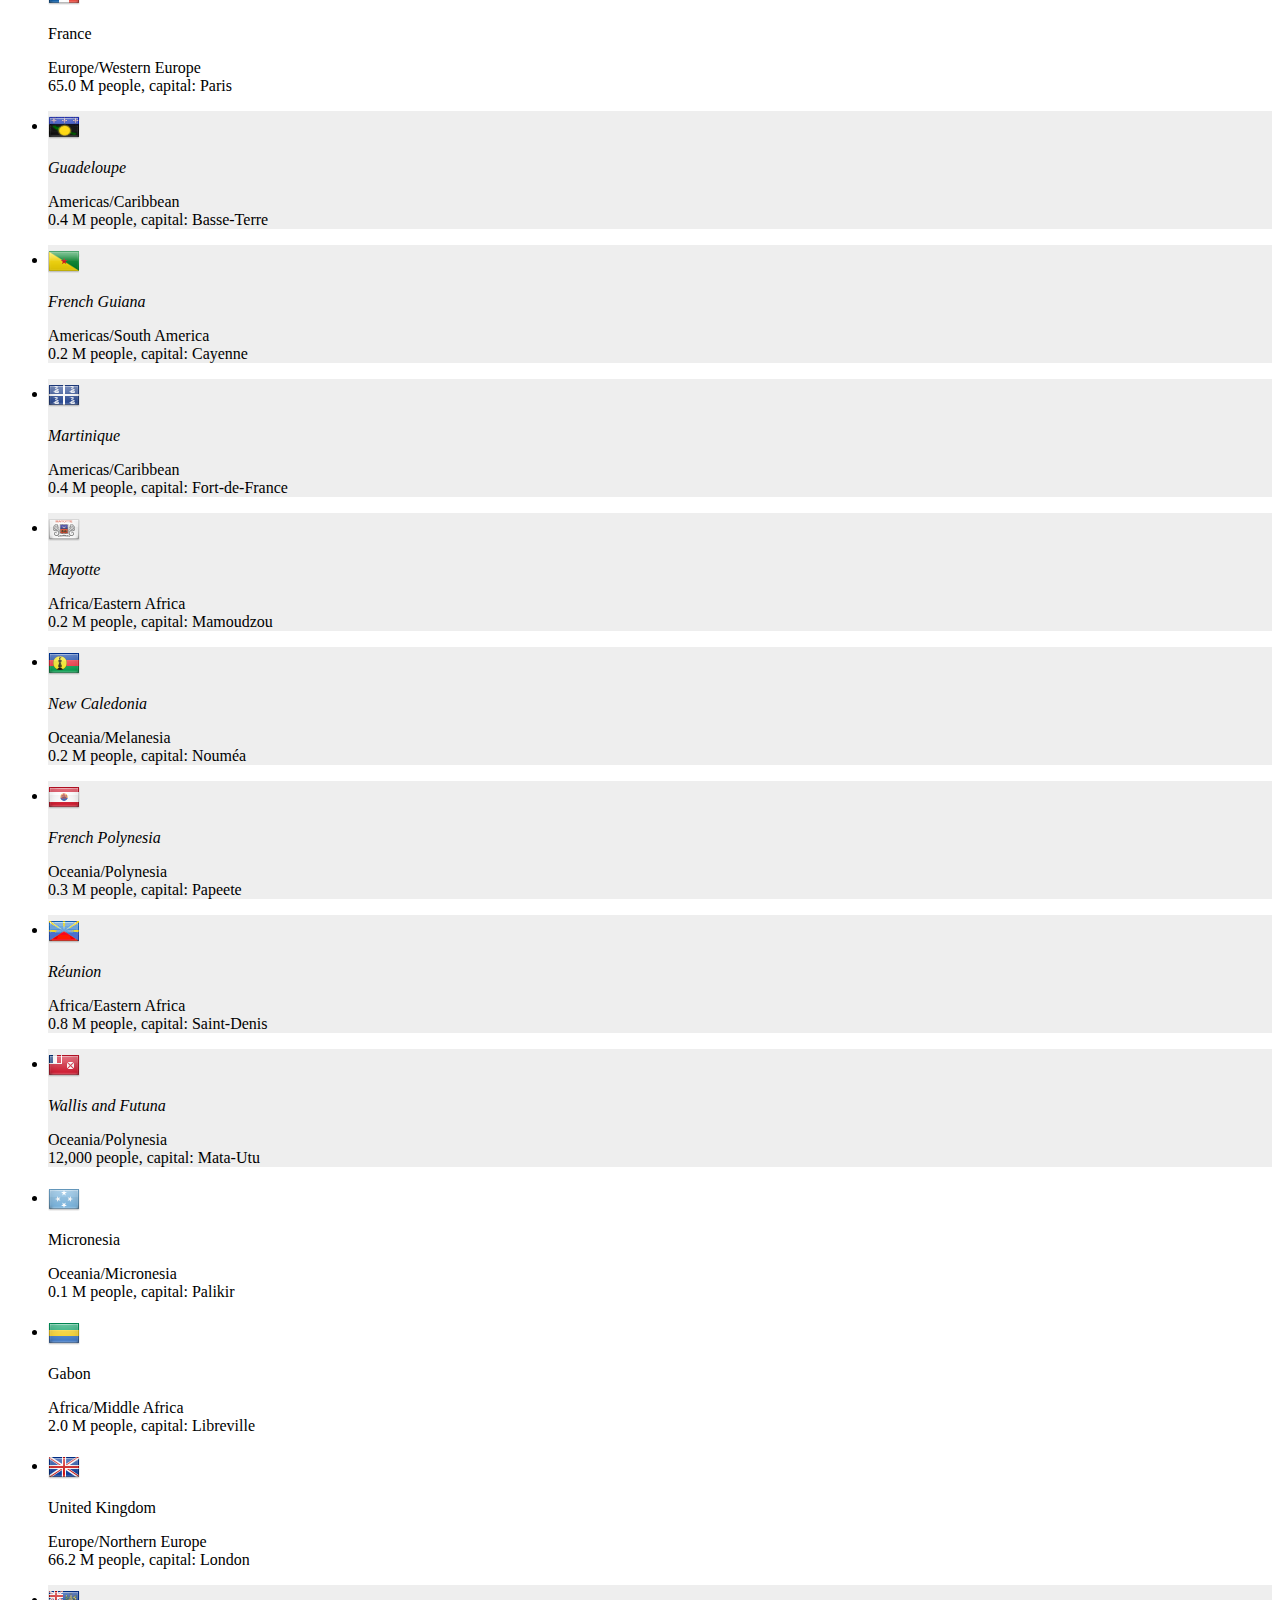
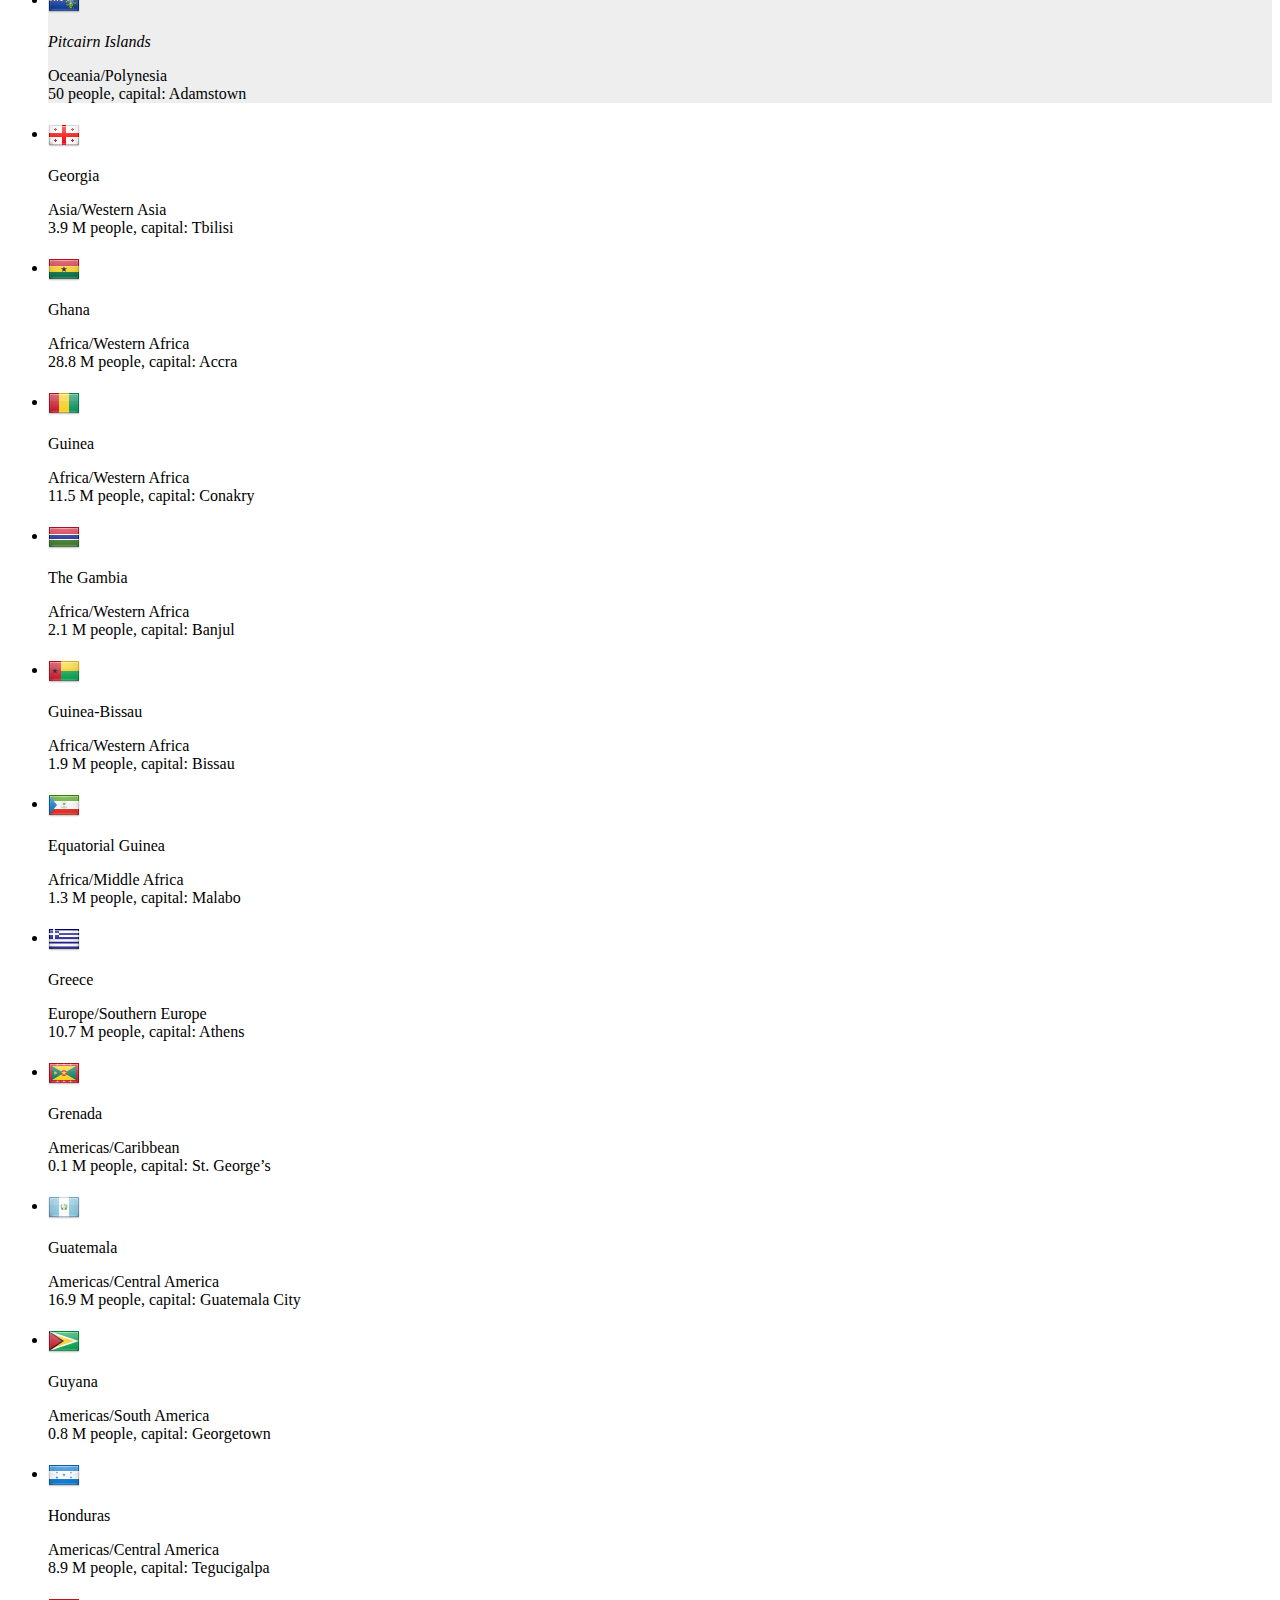
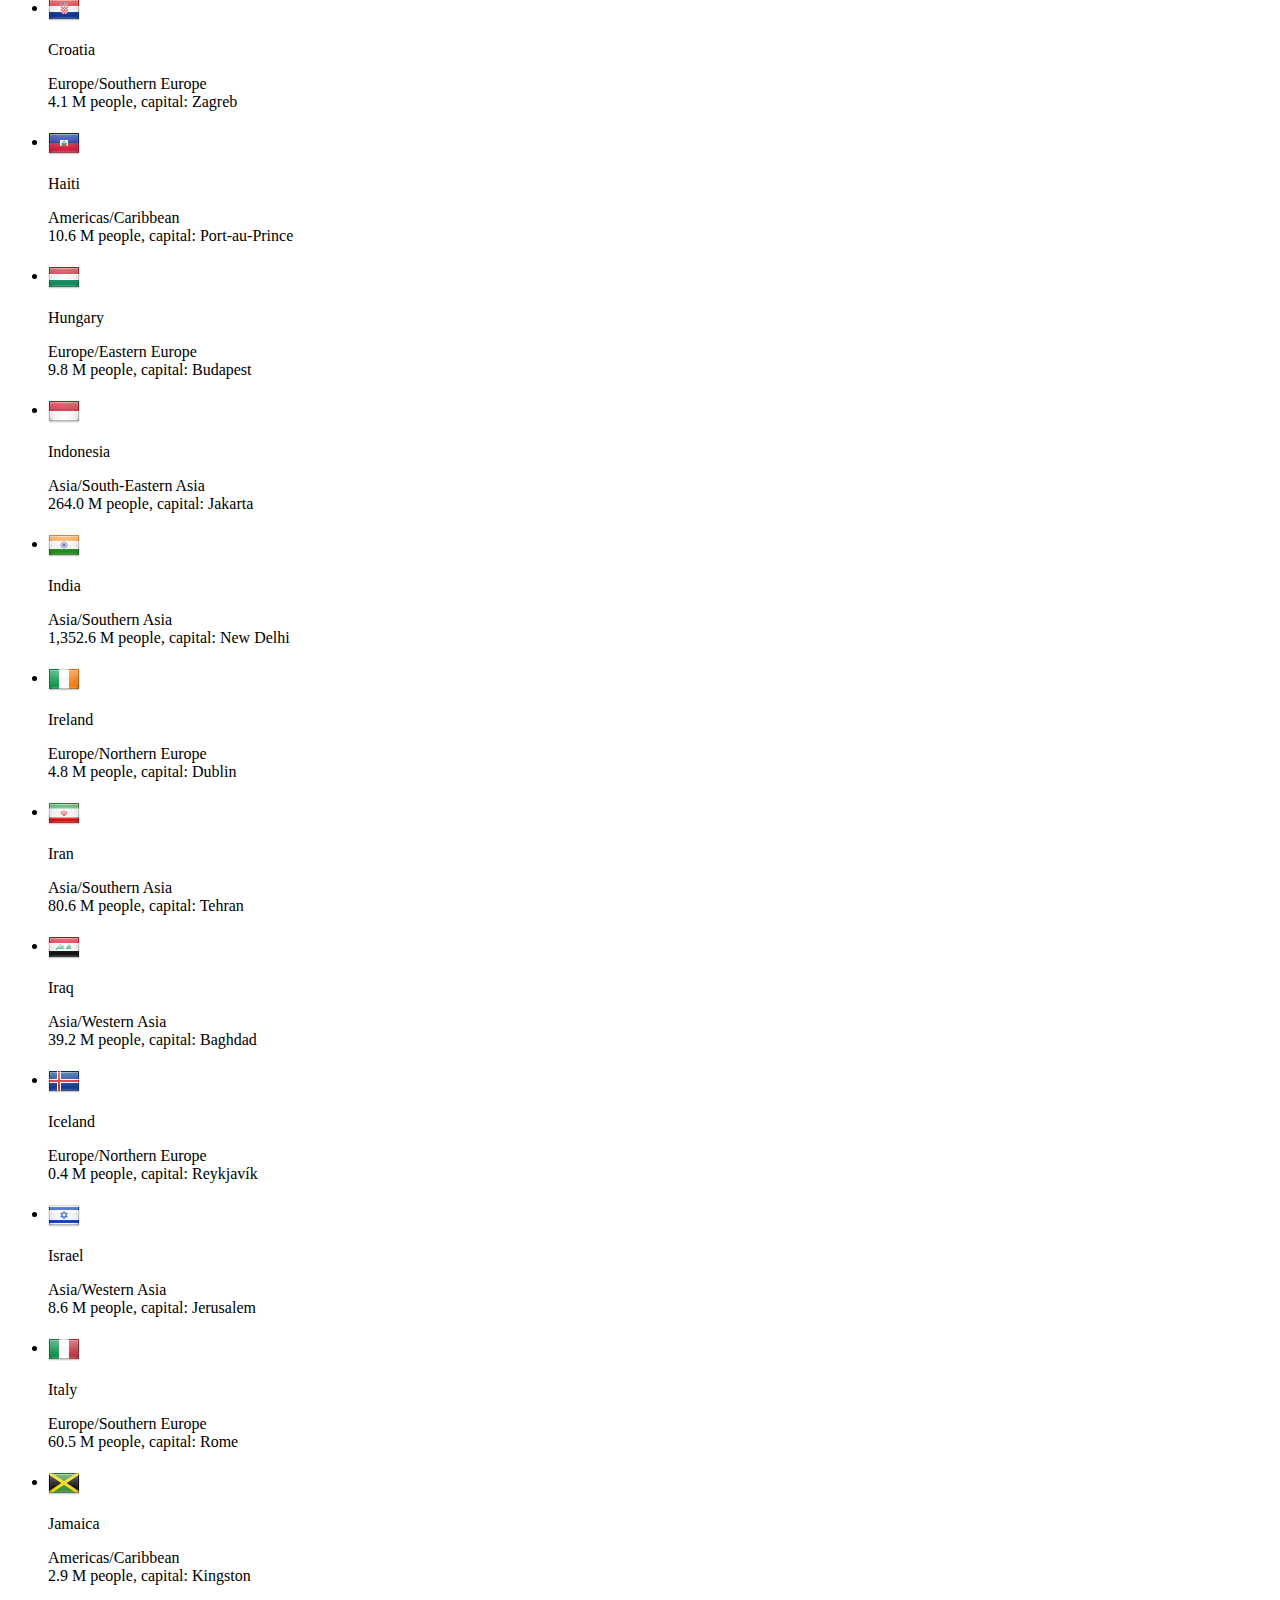
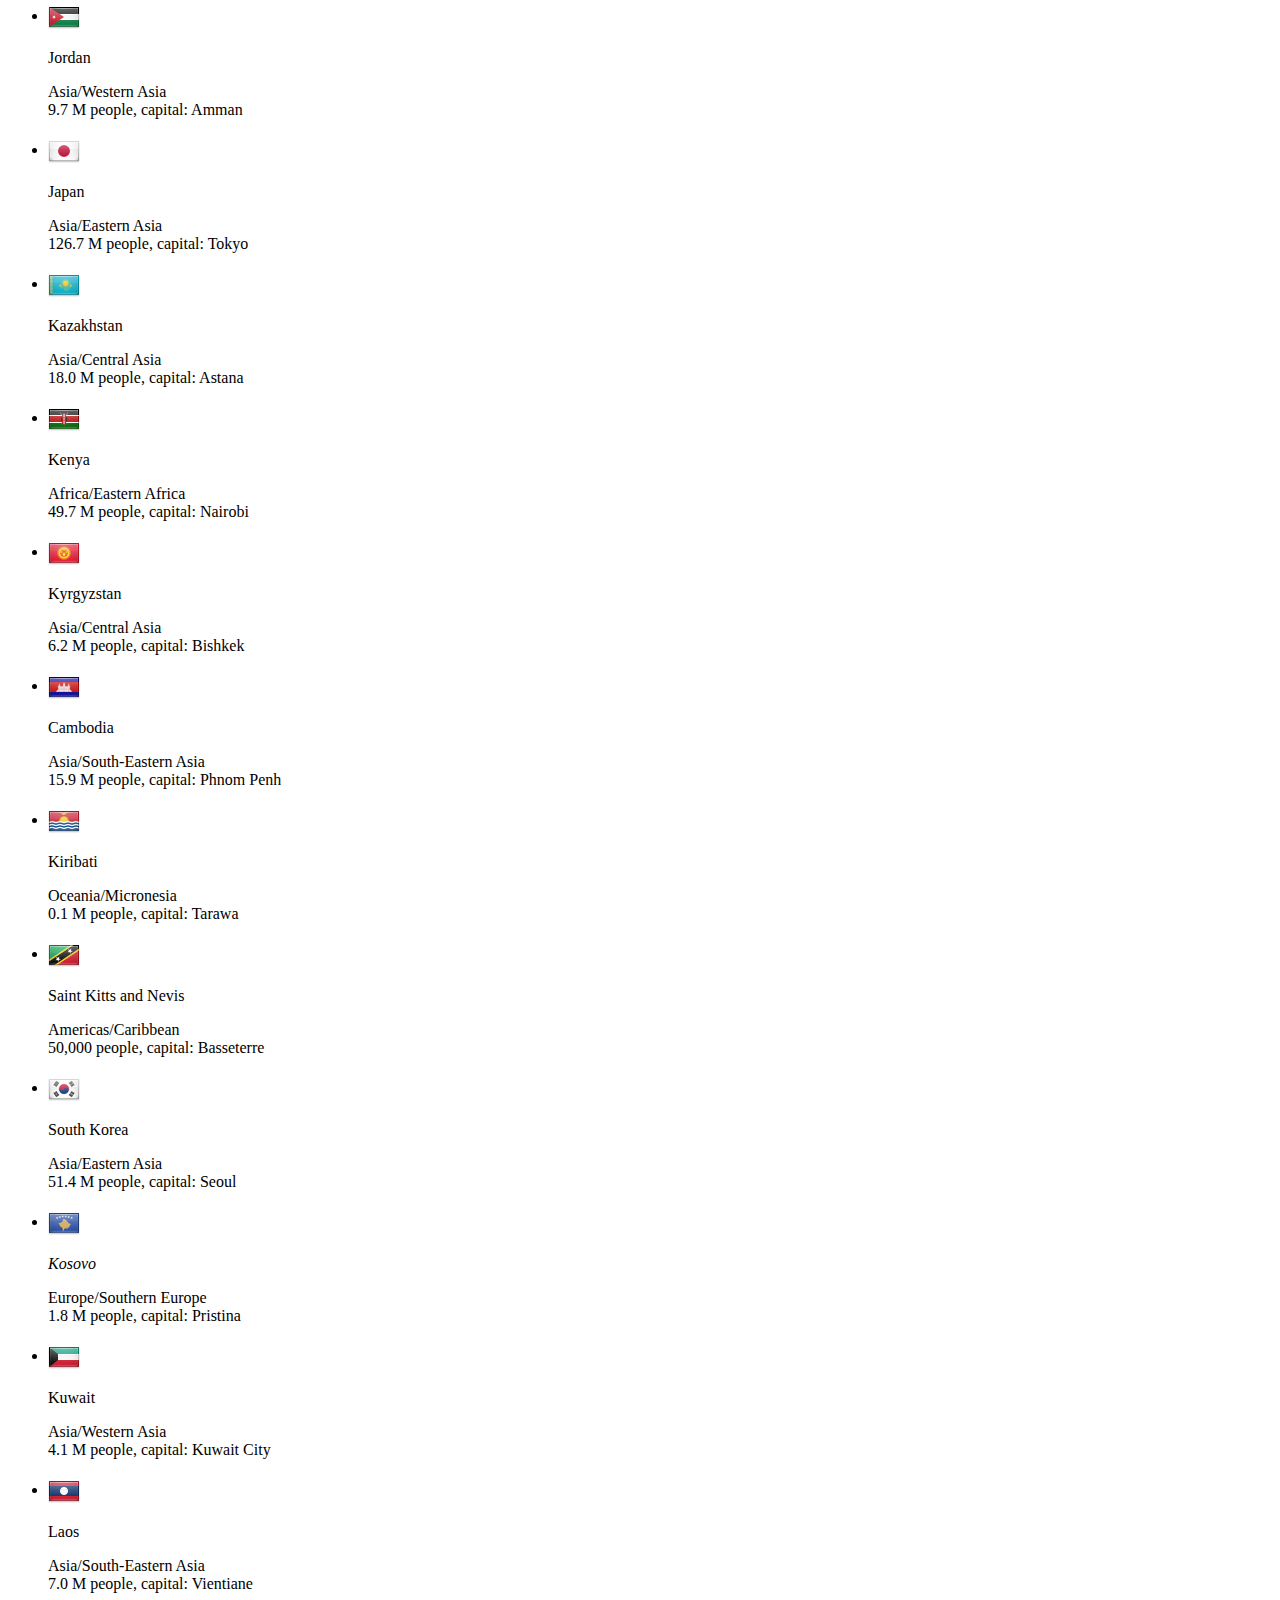
==== commit 05d92175: "start removing rhaboo" ====
--- a/index.html
+++ b/index.html
@@ -163,7 +163,7 @@
 
 				<h1 data-l10n-id="version">Version</h1>
 				<p>
-					<span>3.10</span>
+					<span>3.11</span>
 				</p>
 
 				<h1 data-l10n-id="license">License</h1>
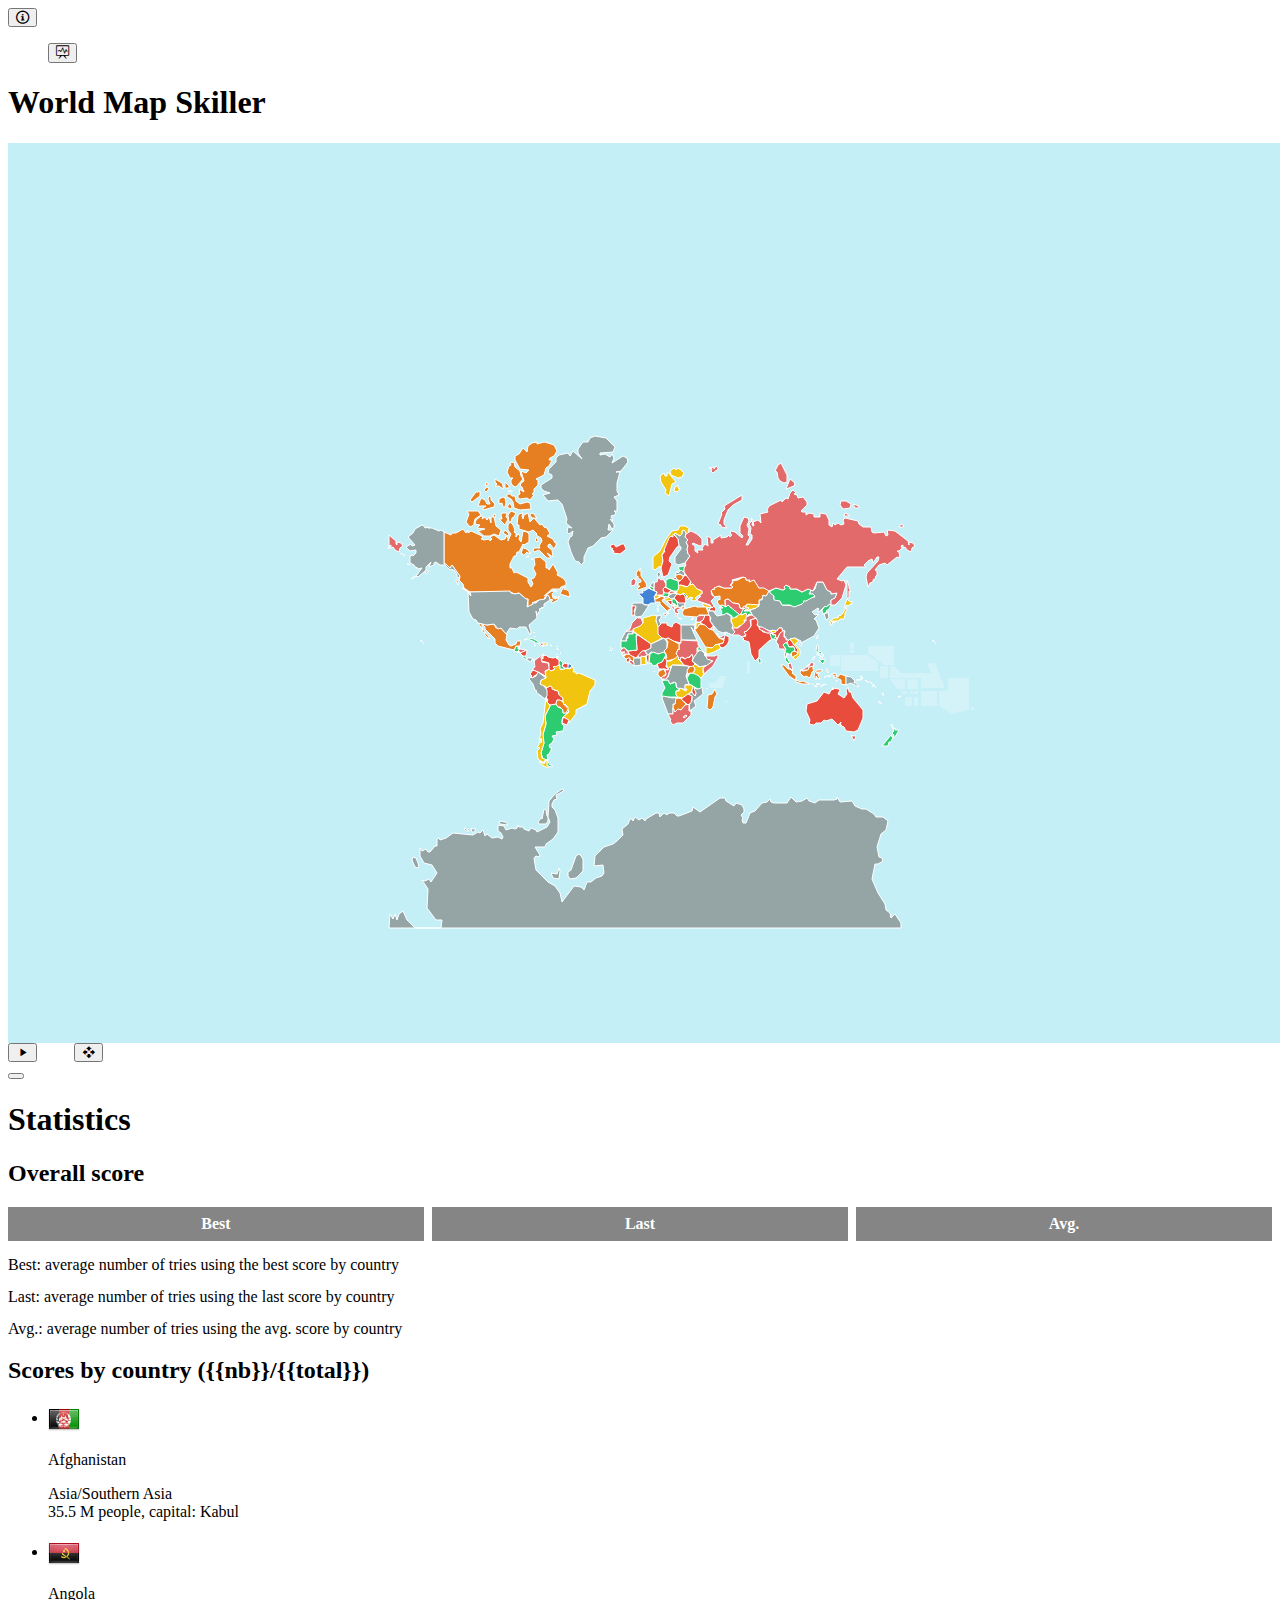
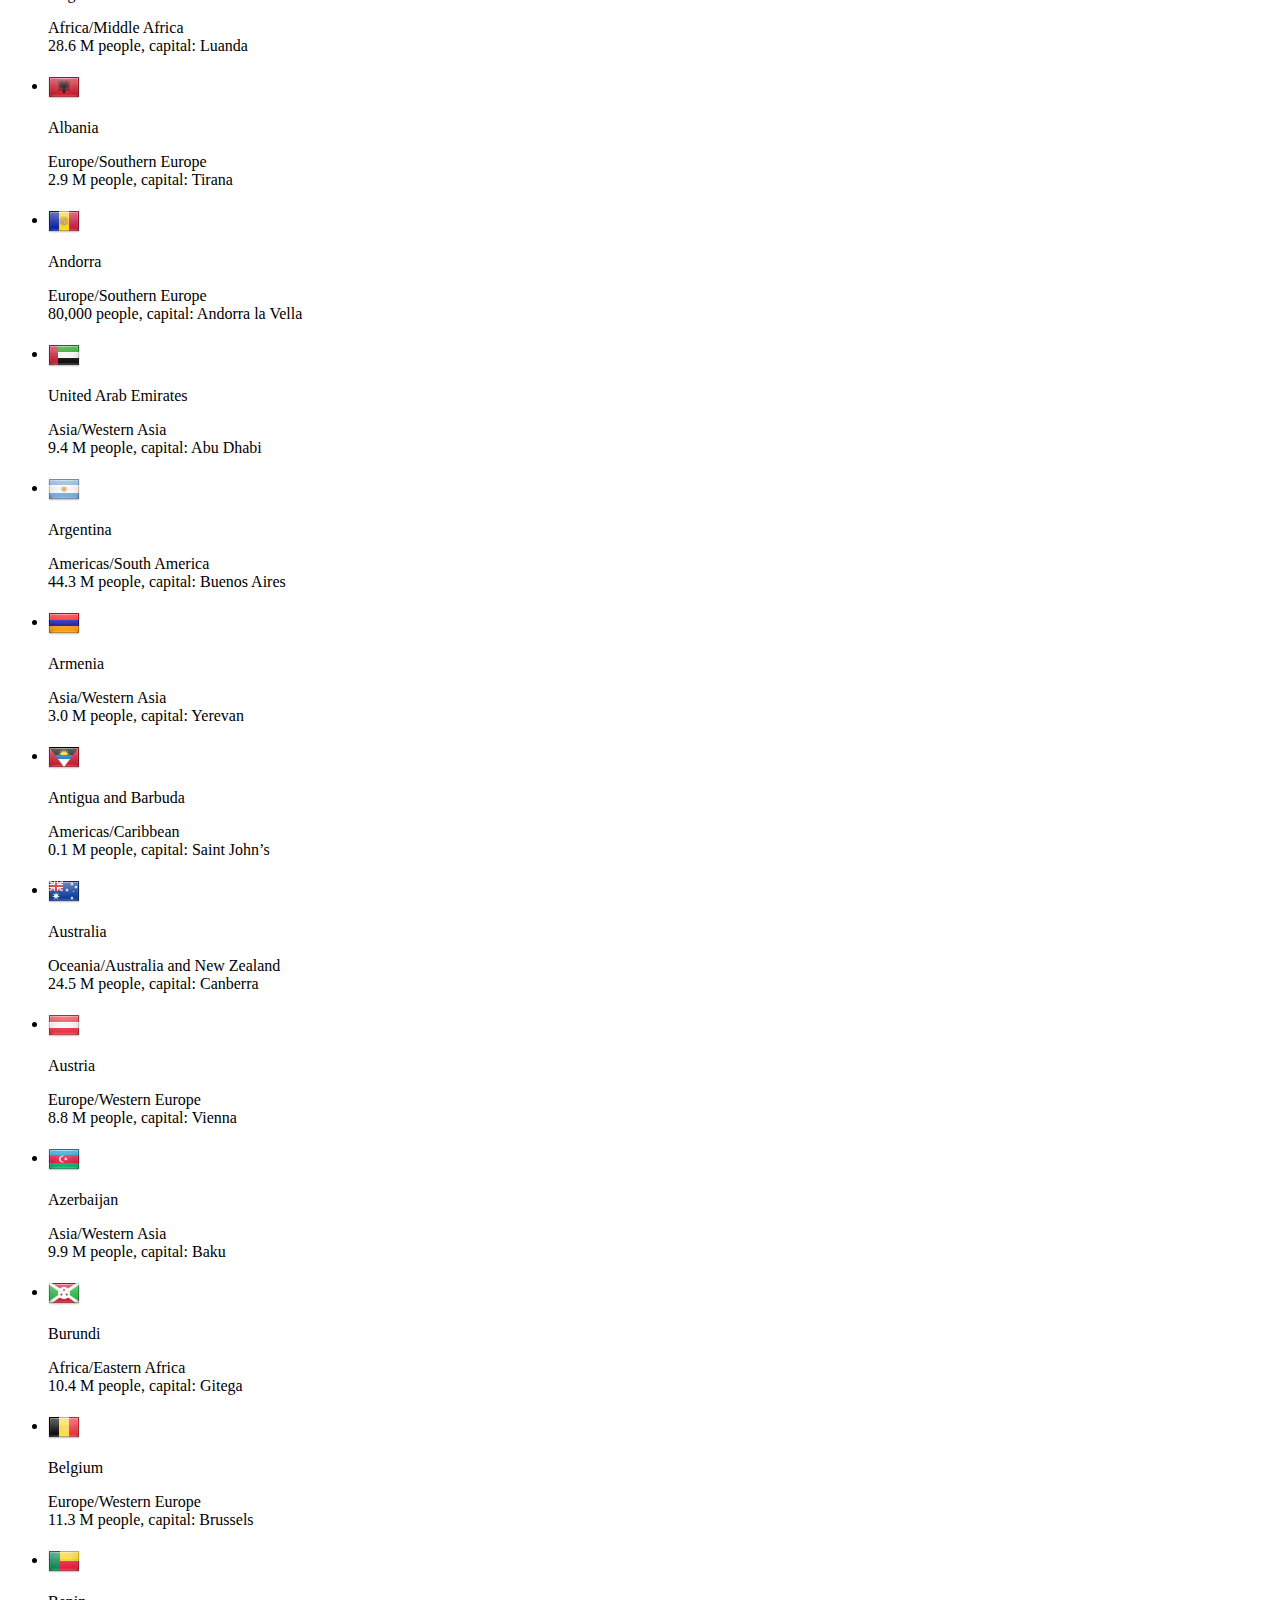
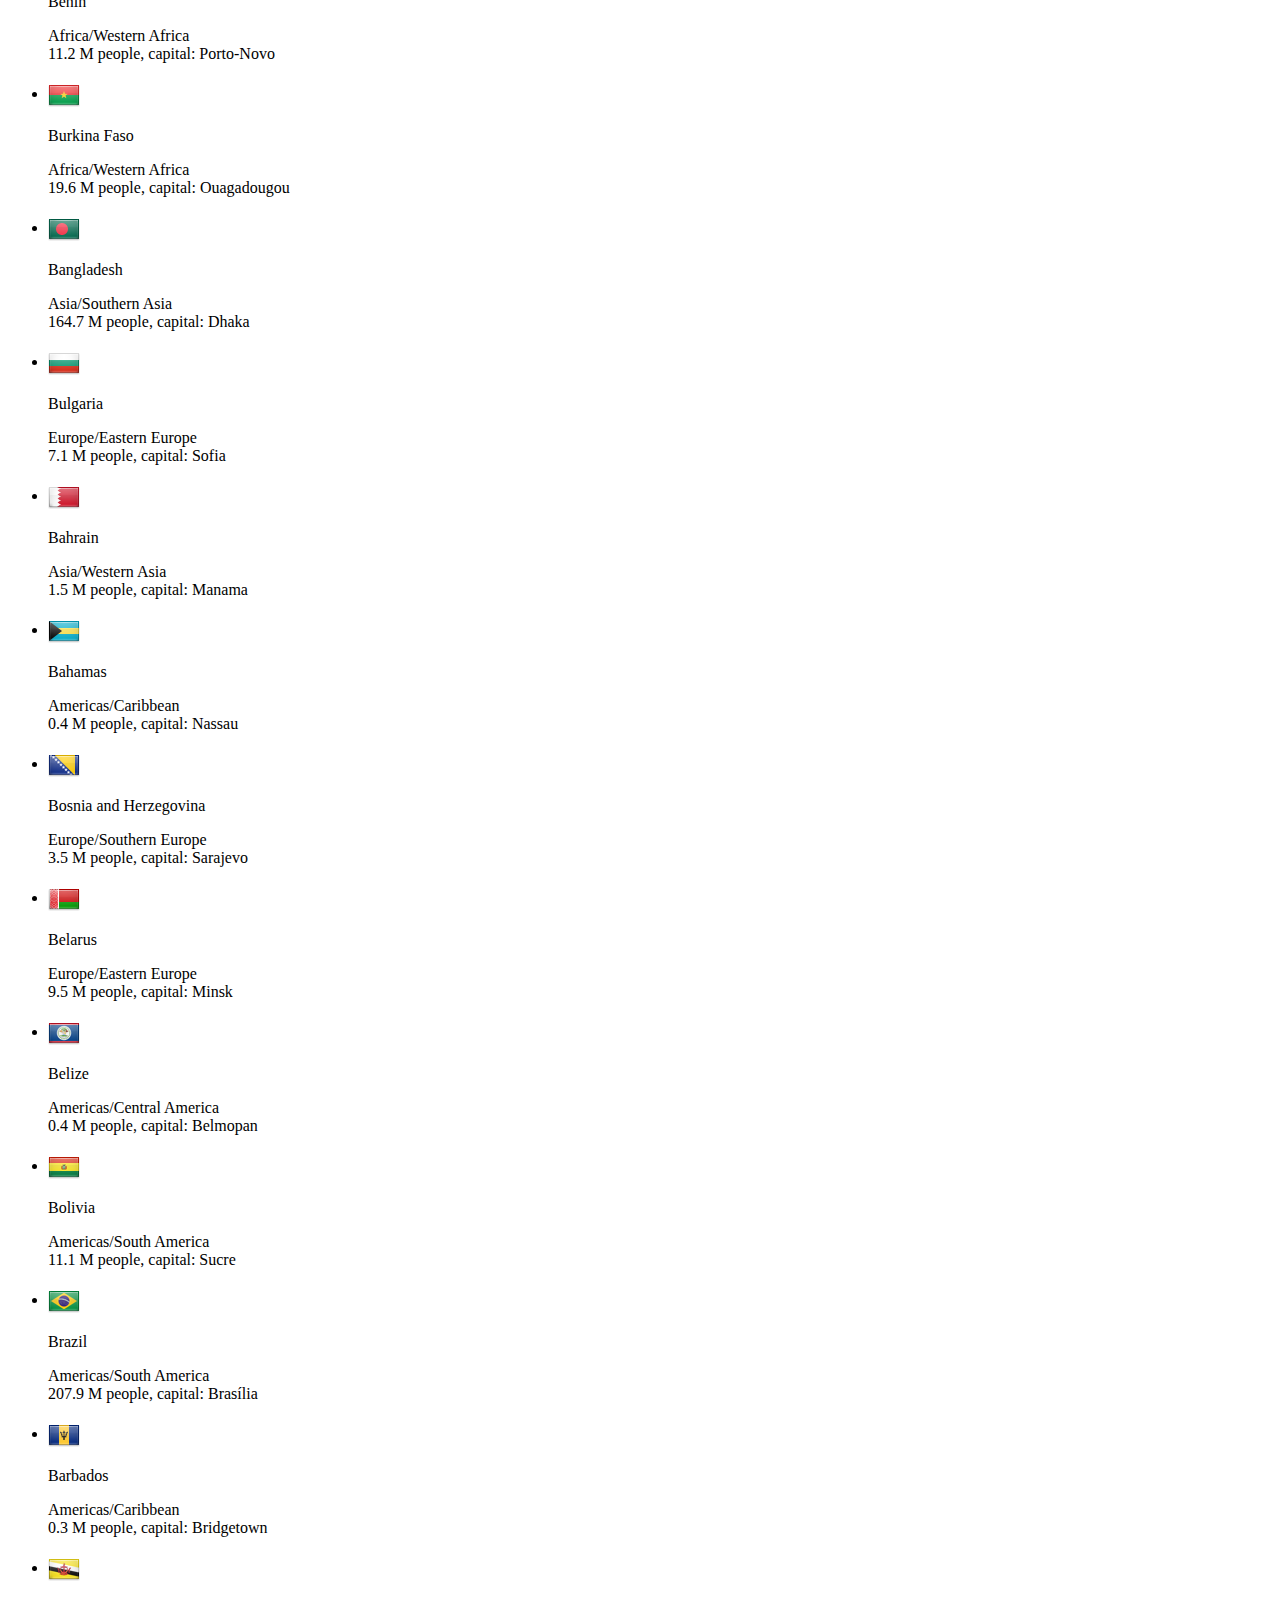
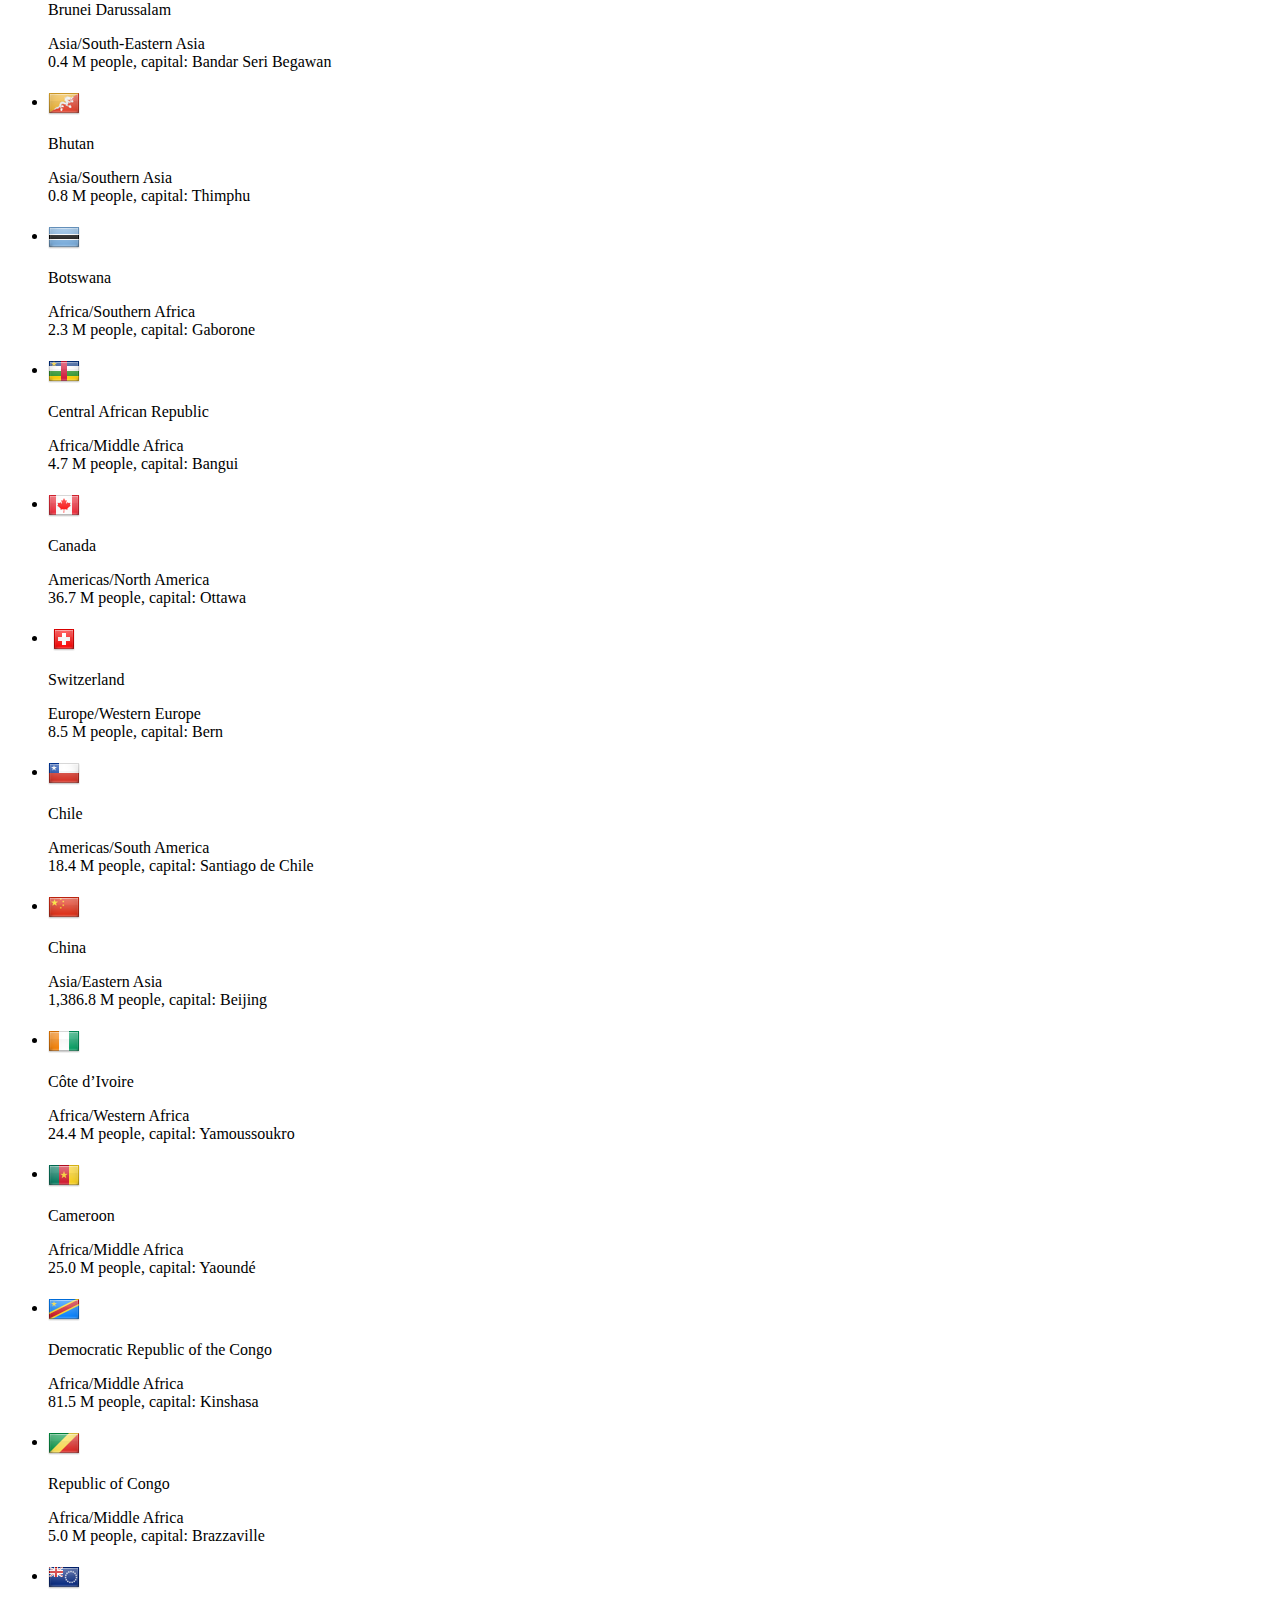
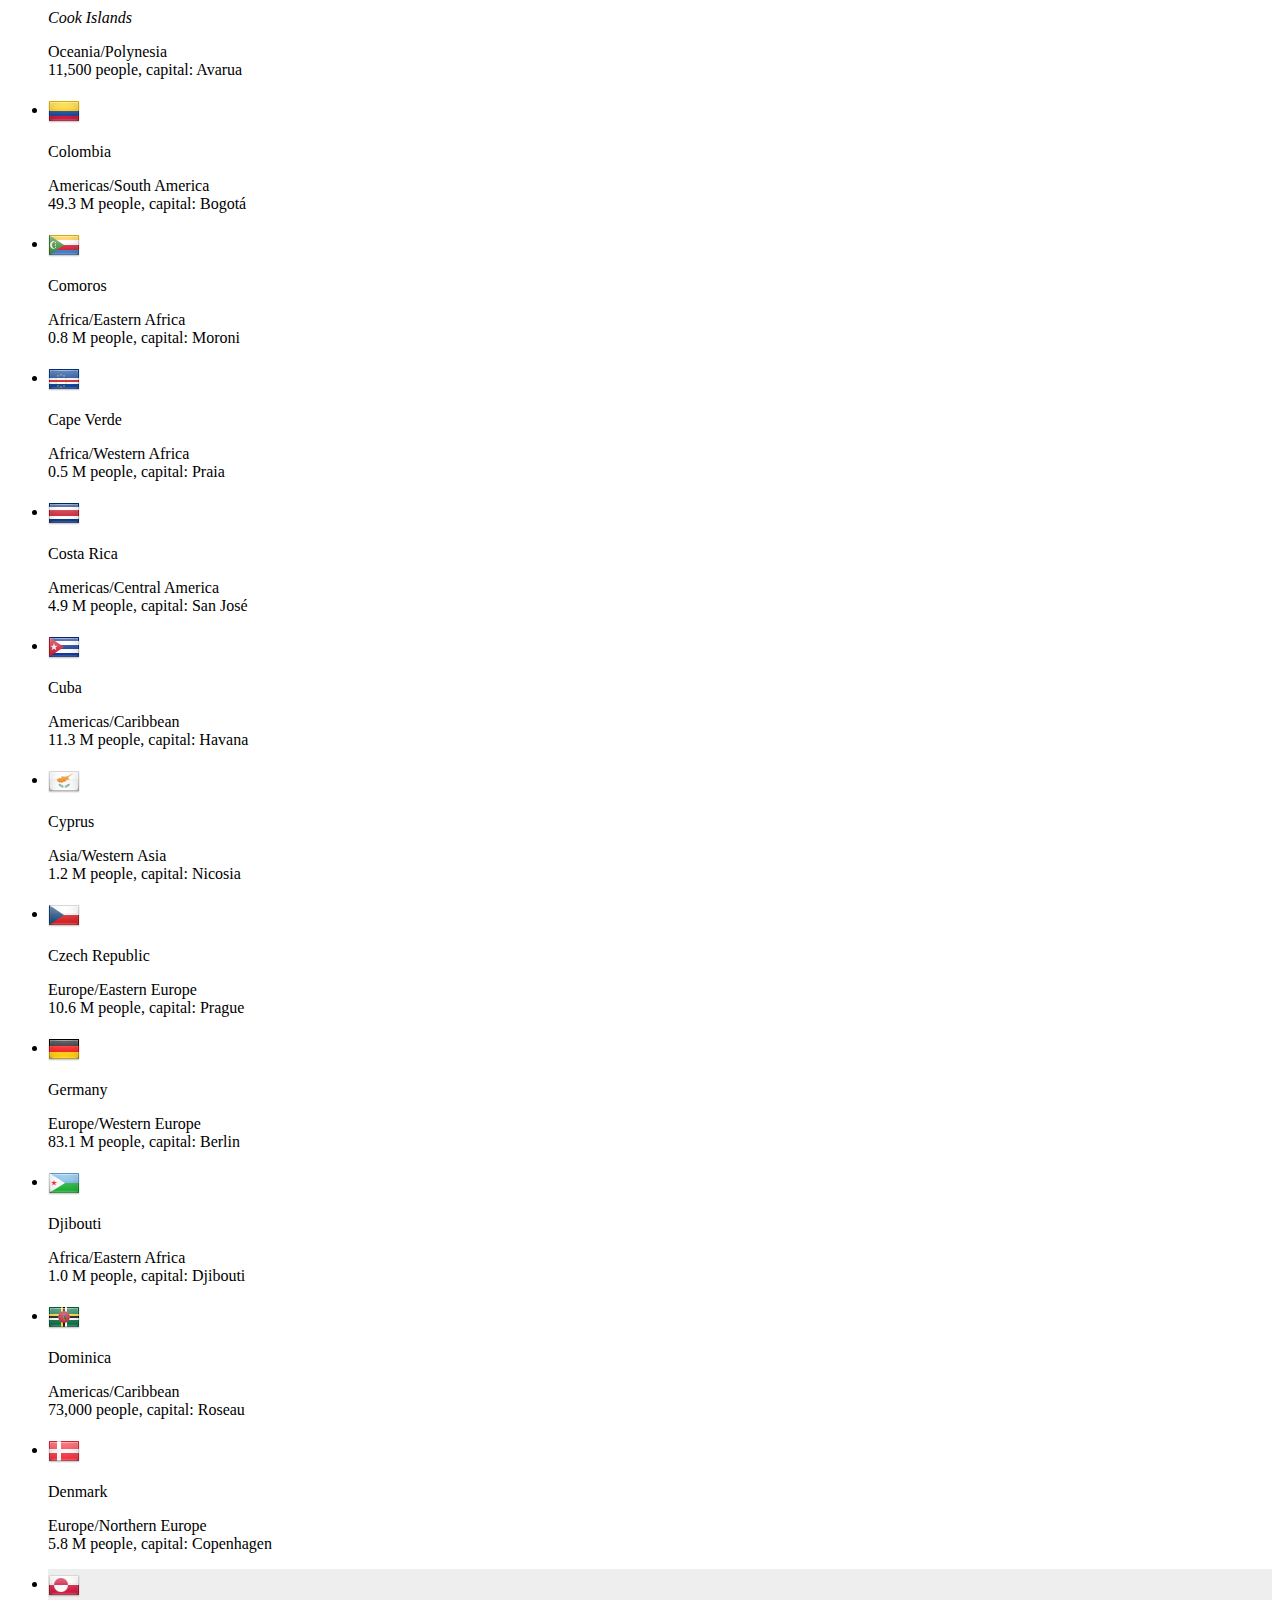
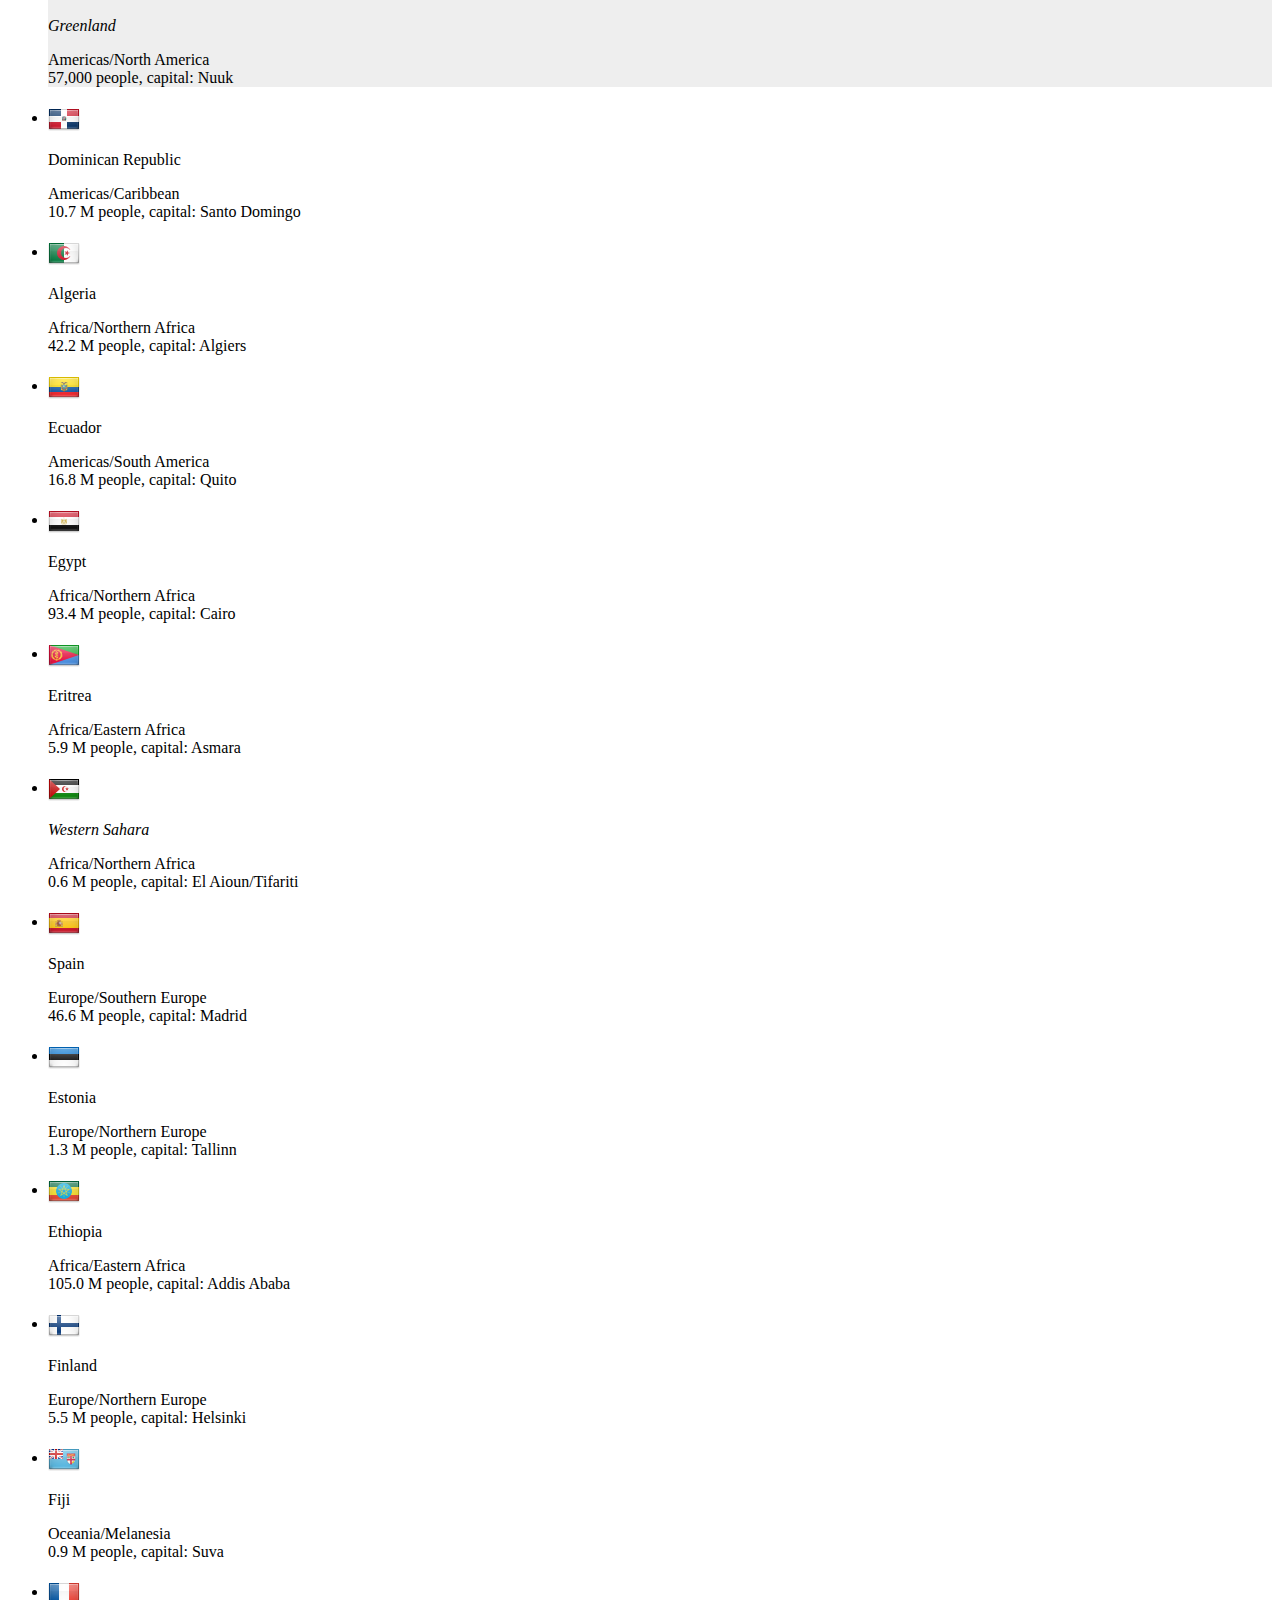
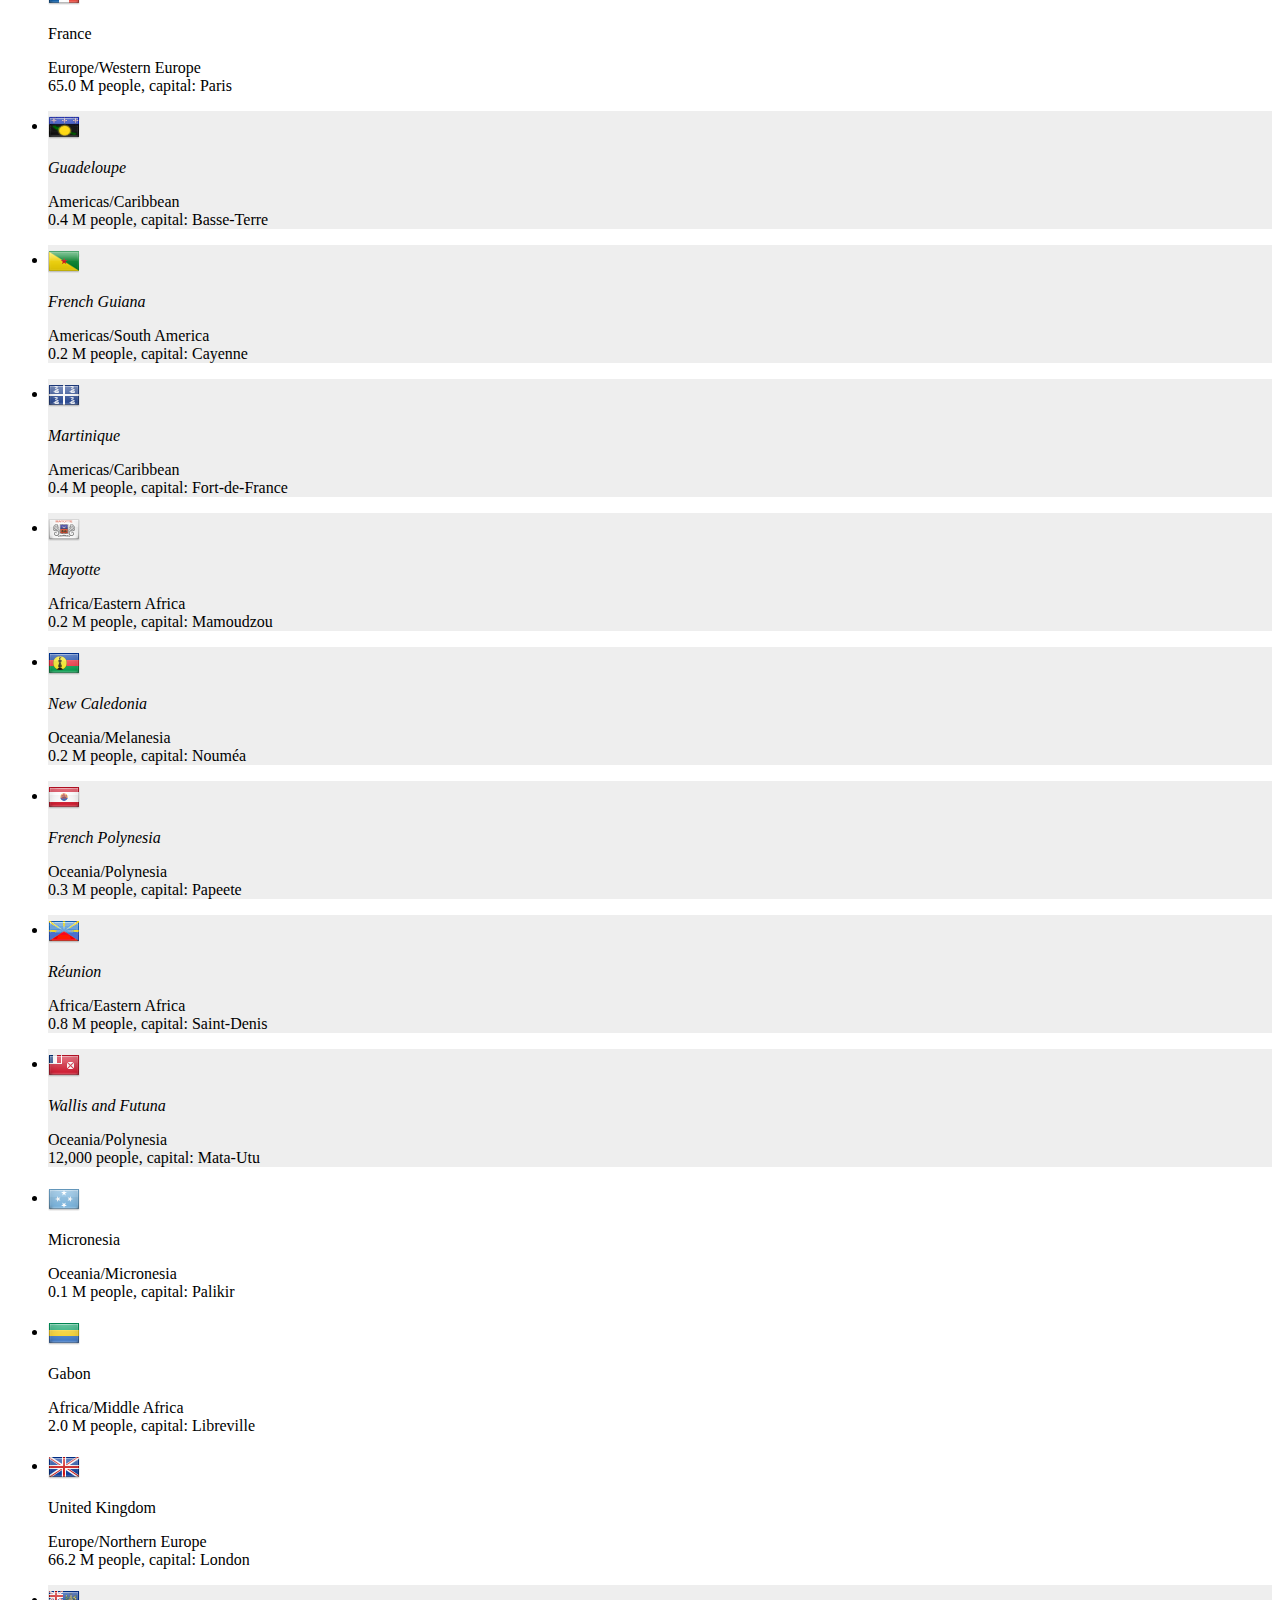
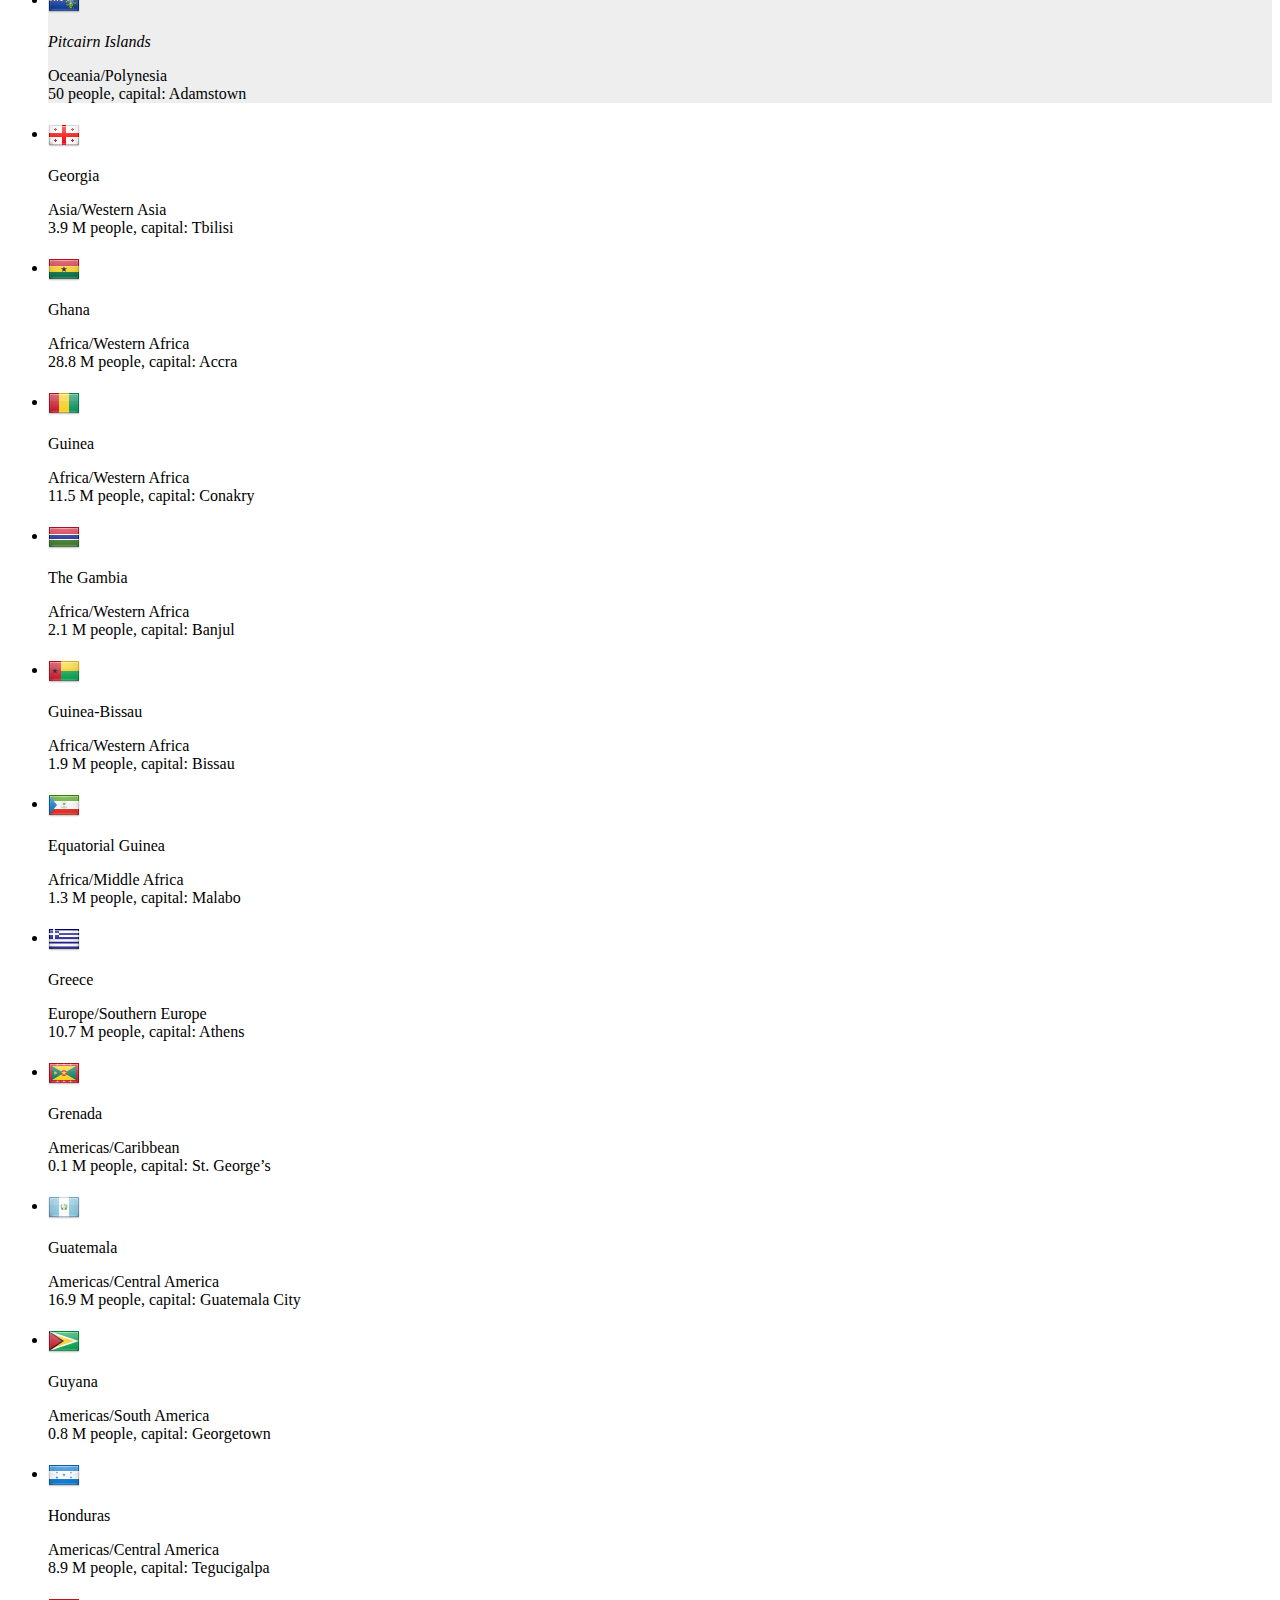
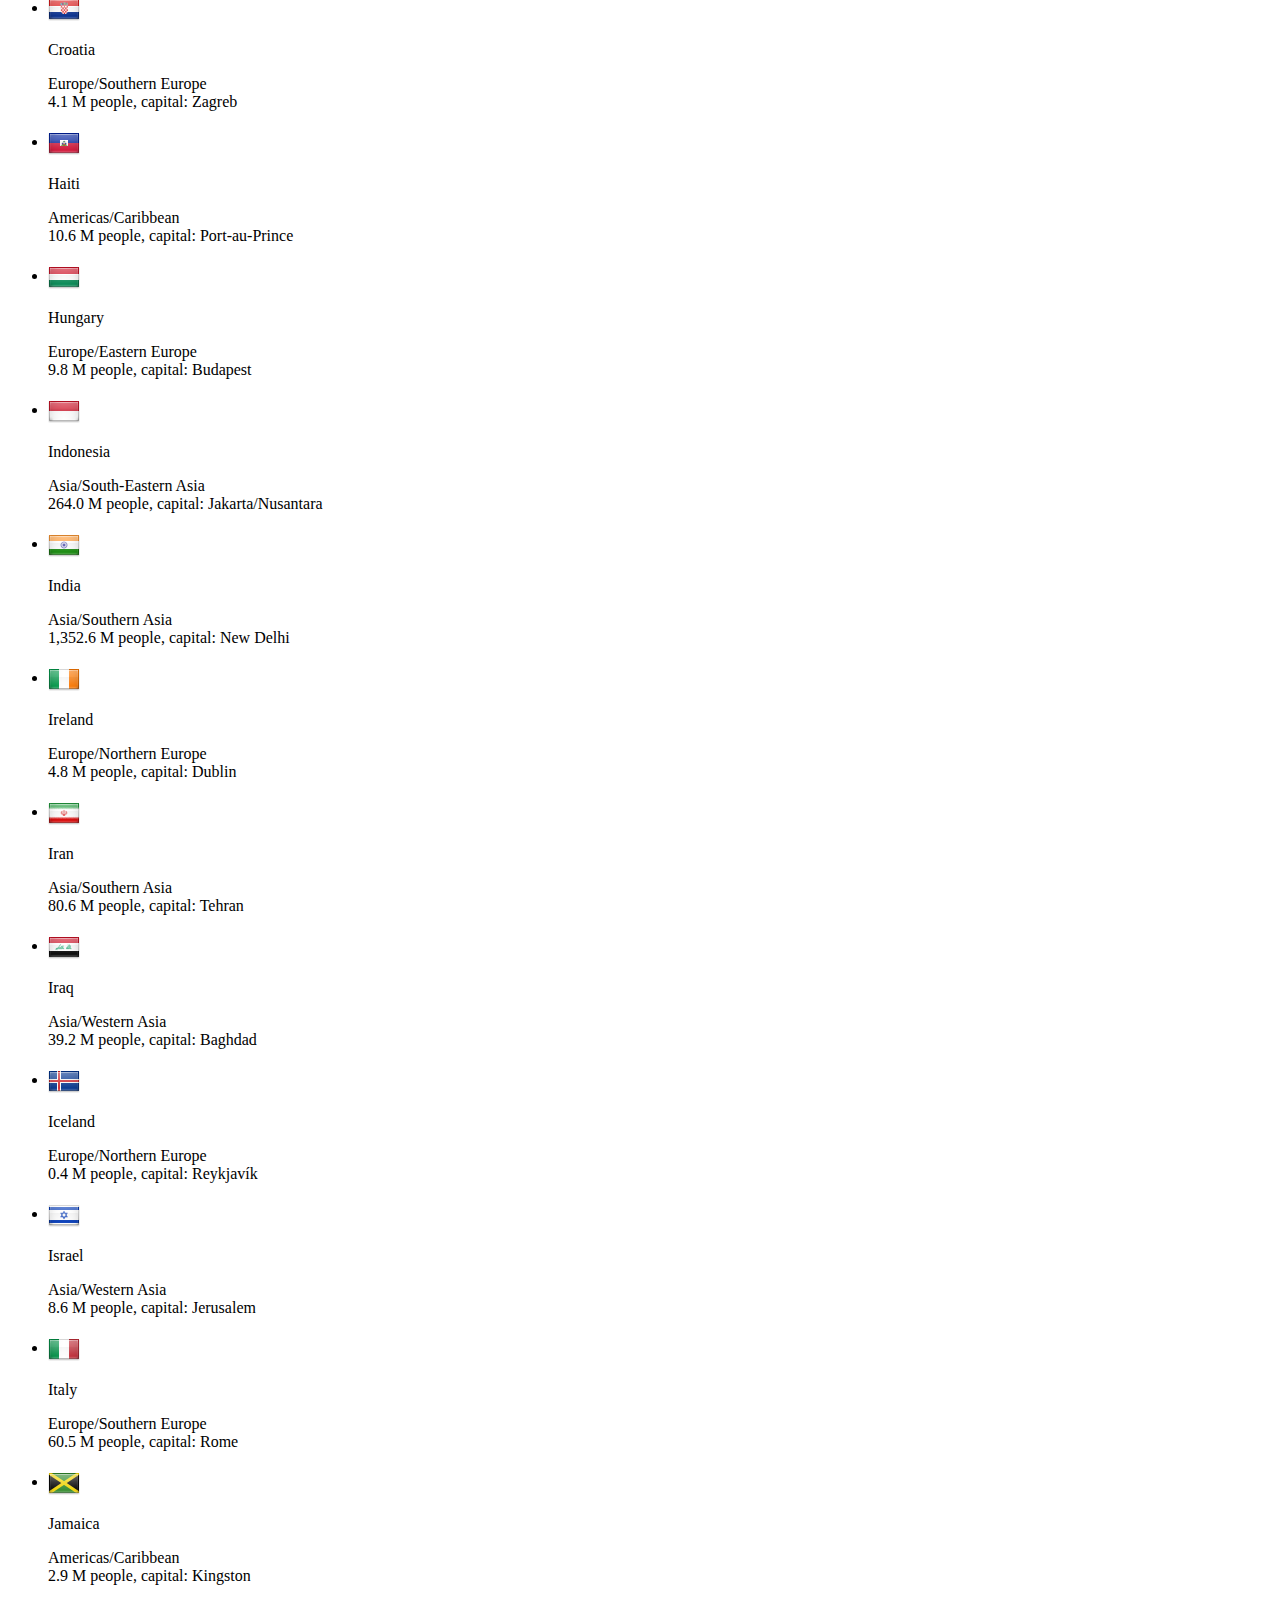
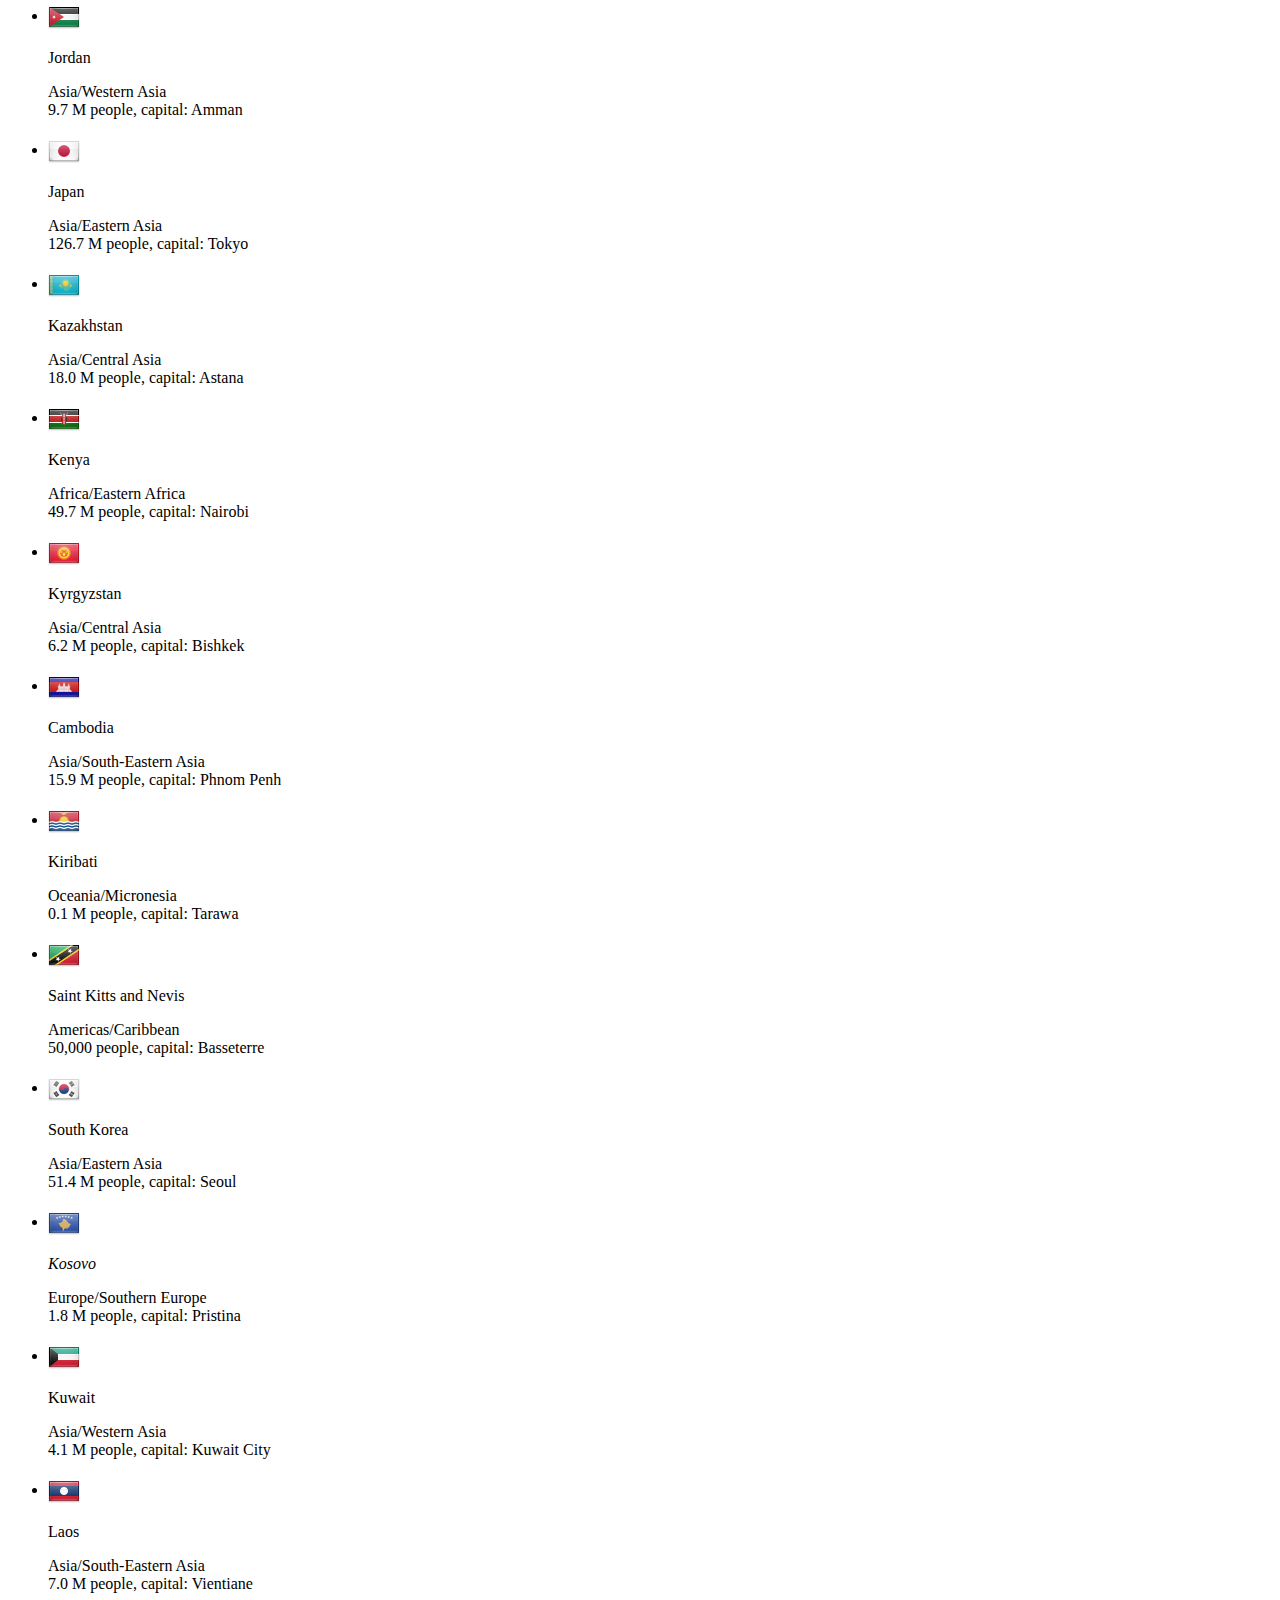
==== commit ac079189: "Nusantara" ====
--- a/index.html
+++ b/index.html
@@ -11,11 +11,6 @@
 	<link rel="shortcut icon" href="icons/favicon.ico">
 	<meta name="msapplication-config" content="icons/browserconfig.xml">
 	<meta name="theme-color" content="#ffffff">
-	<script>
-		if (navigator.serviceWorker && !(navigator.mozApps && navigator.mozApps.installPackage)) {
-			navigator.serviceWorker.register('sw.js');
-		}
-	</script>
 
 	<meta name="author" content="Michael Müller, Valéry Febvre">
 	<meta name="copyright" content="Copyright 2015 Valéry Febvre, 2017 Michael Müller">
@@ -29,7 +24,6 @@
 	<link rel="stylesheet" href="css/style.css">
 
 	<script defer src="lib/jquery-3.2.1.slim.min.js"></script>
-	<script defer src="lib/rhaboo.min.js"></script>
 	<script defer src="lib/l10n.js"></script>
 
 	<link rel="stylesheet" href="lib/leaflet-0.7.3/leaflet.css">
@@ -163,7 +157,7 @@
 
 				<h1 data-l10n-id="version">Version</h1>
 				<p>
-					<span>3.11</span>
+					<span>3.13</span>
 				</p>
 
 				<h1 data-l10n-id="license">License</h1>
@@ -173,7 +167,7 @@
 
 				<h1 data-l10n-id="libraries">Libraries</h1>
 				<p>
-					<span><a href="https://github.com/daneden/animate.css" target="_blank" rel="noopener">animate.css</a>, <a href="https://icomoon.io" target="_blank" rel="noopener">icomoon</a>, <a href="https://jquery.com/" target="_blank" rel="noopener">jQuery</a>, <a href="https://github.com/fabi1cazenave/webL10n" target="_blank" rel="noopener">l10n.js</a>, <a href="http://leafletjs.com/" target="_blank" rel="noopener">leaflet</a>, <a href="https://github.com/adrianmay/rhaboo" target="_blank" rel="noopener">rhaboo</a></span>
+					<span><a href="https://github.com/daneden/animate.css" target="_blank" rel="noopener">animate.css</a>, <a href="https://icomoon.io" target="_blank" rel="noopener">icomoon</a>, <a href="https://jquery.com/" target="_blank" rel="noopener">jQuery</a>, <a href="https://github.com/fabi1cazenave/webL10n" target="_blank" rel="noopener">l10n.js</a>, <a href="http://leafletjs.com/" target="_blank" rel="noopener">leaflet</a>
 				</p>
 
 				<h1 data-l10n-id="authors">Authors</h1>
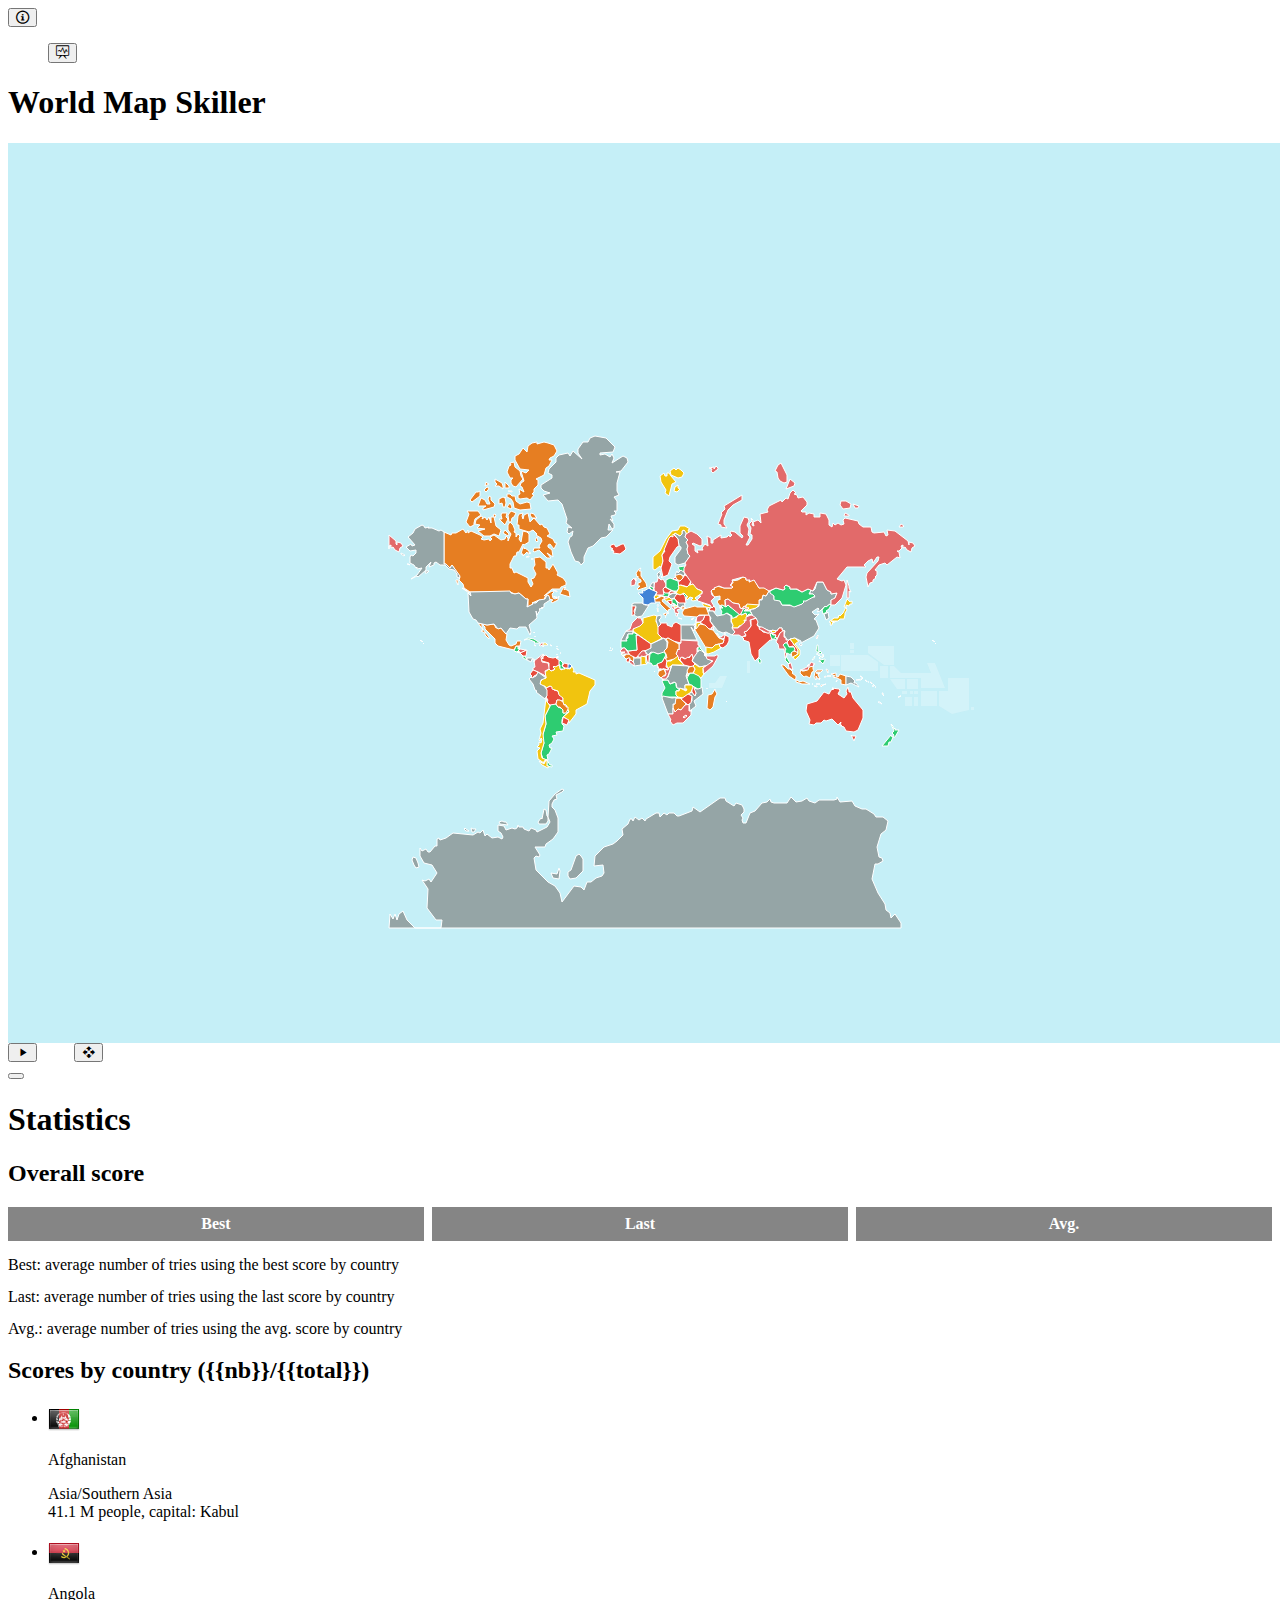
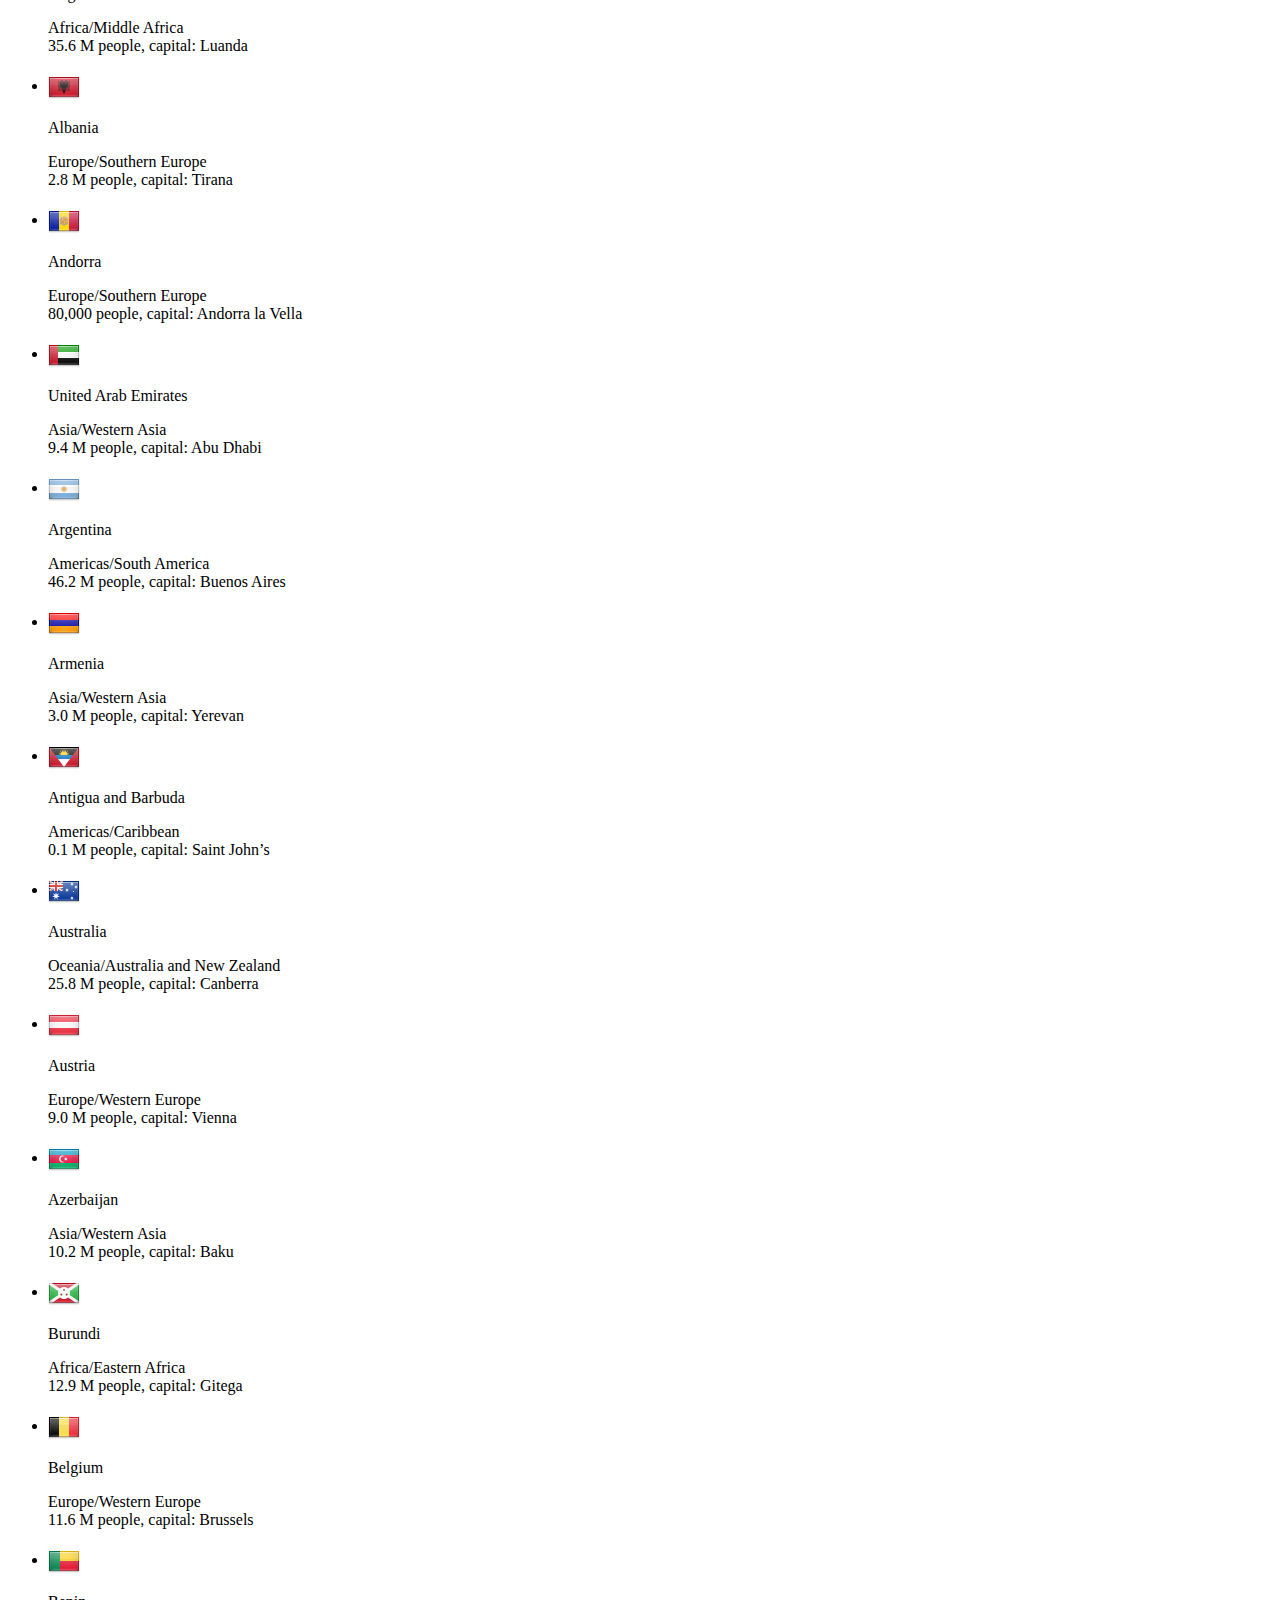
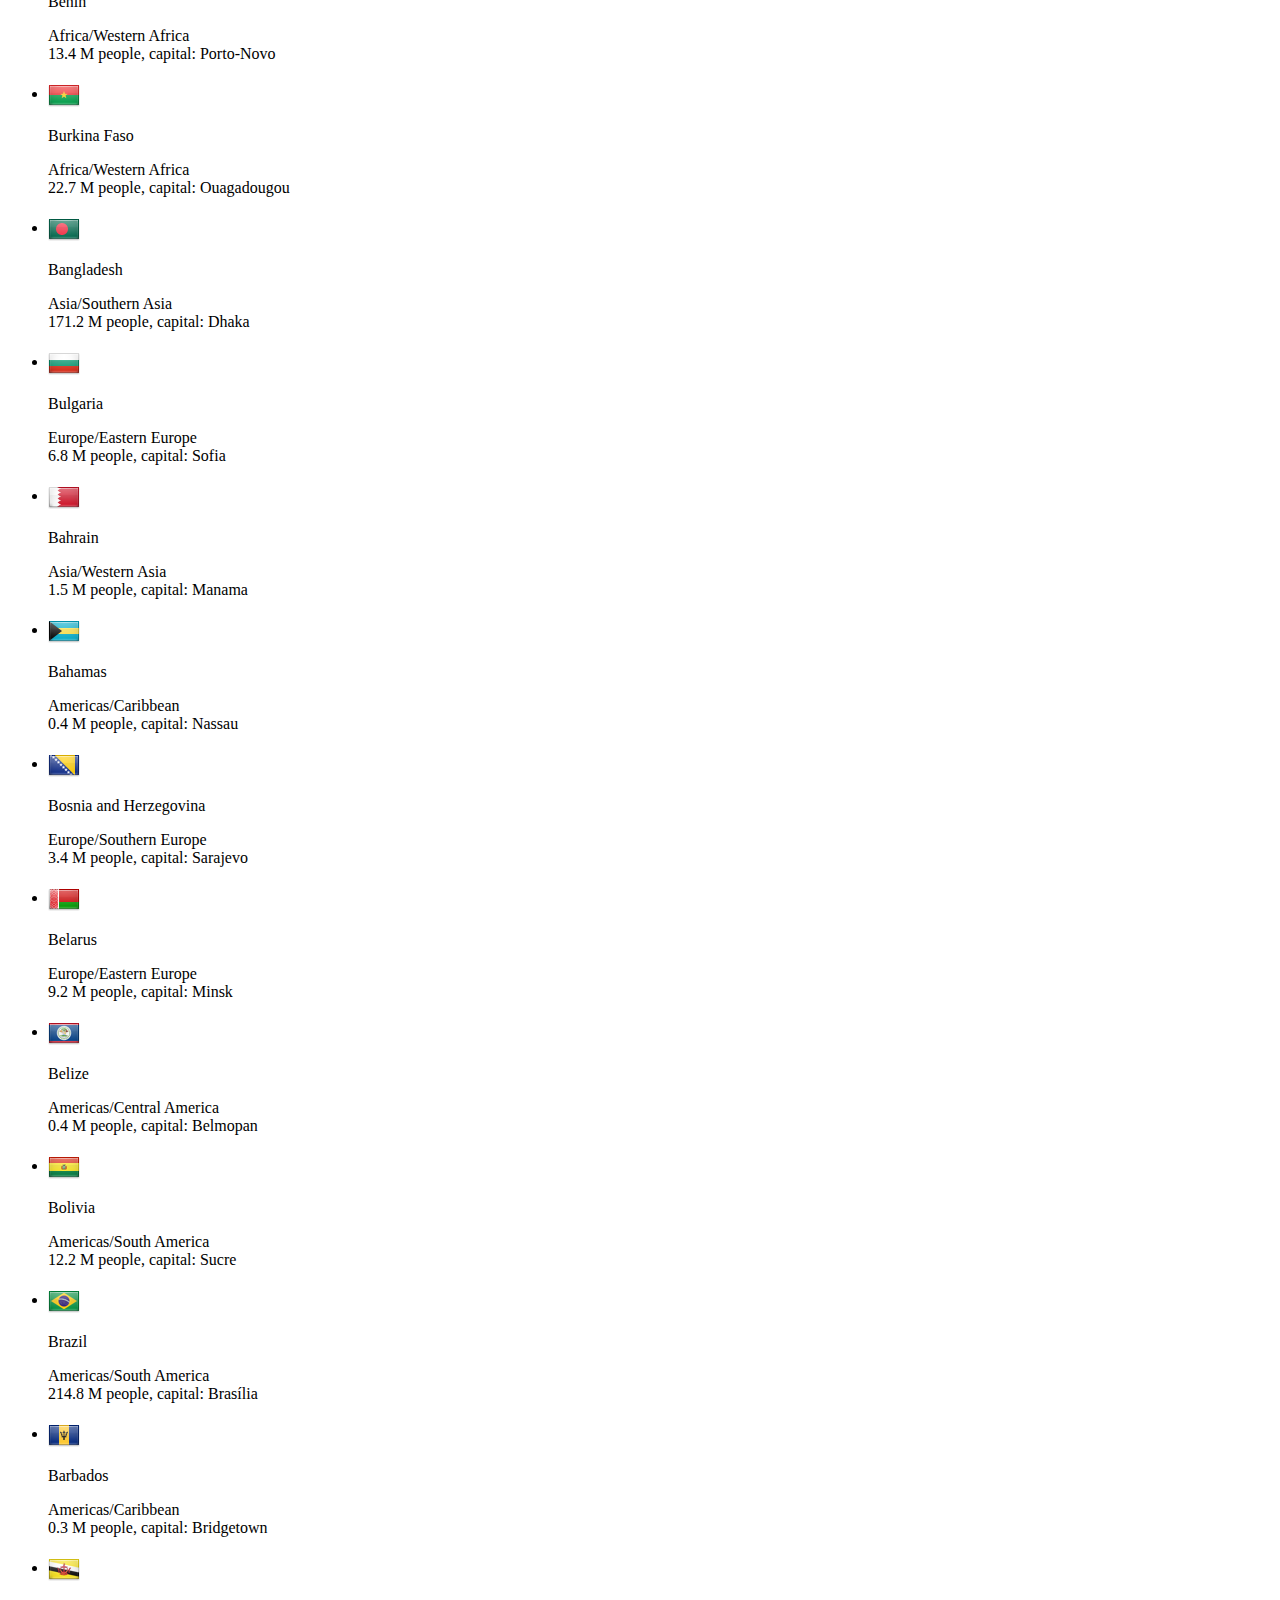
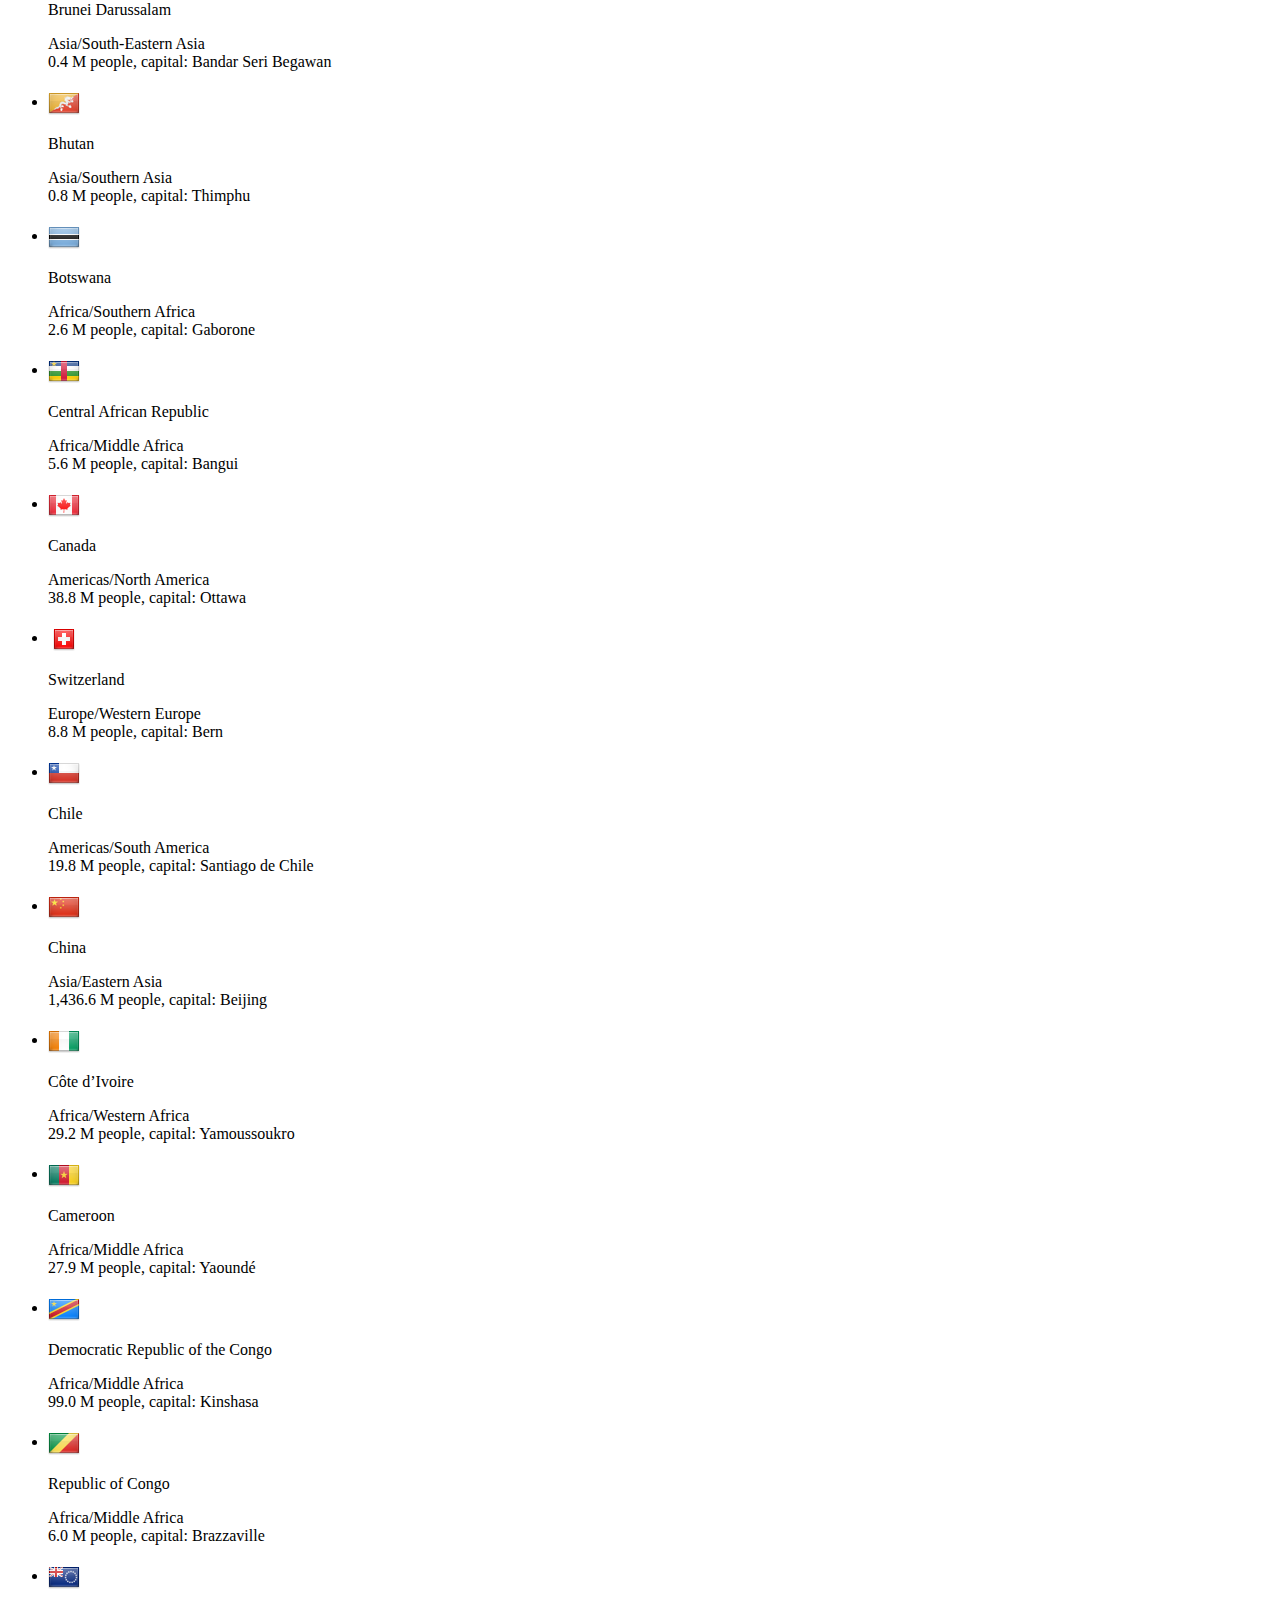
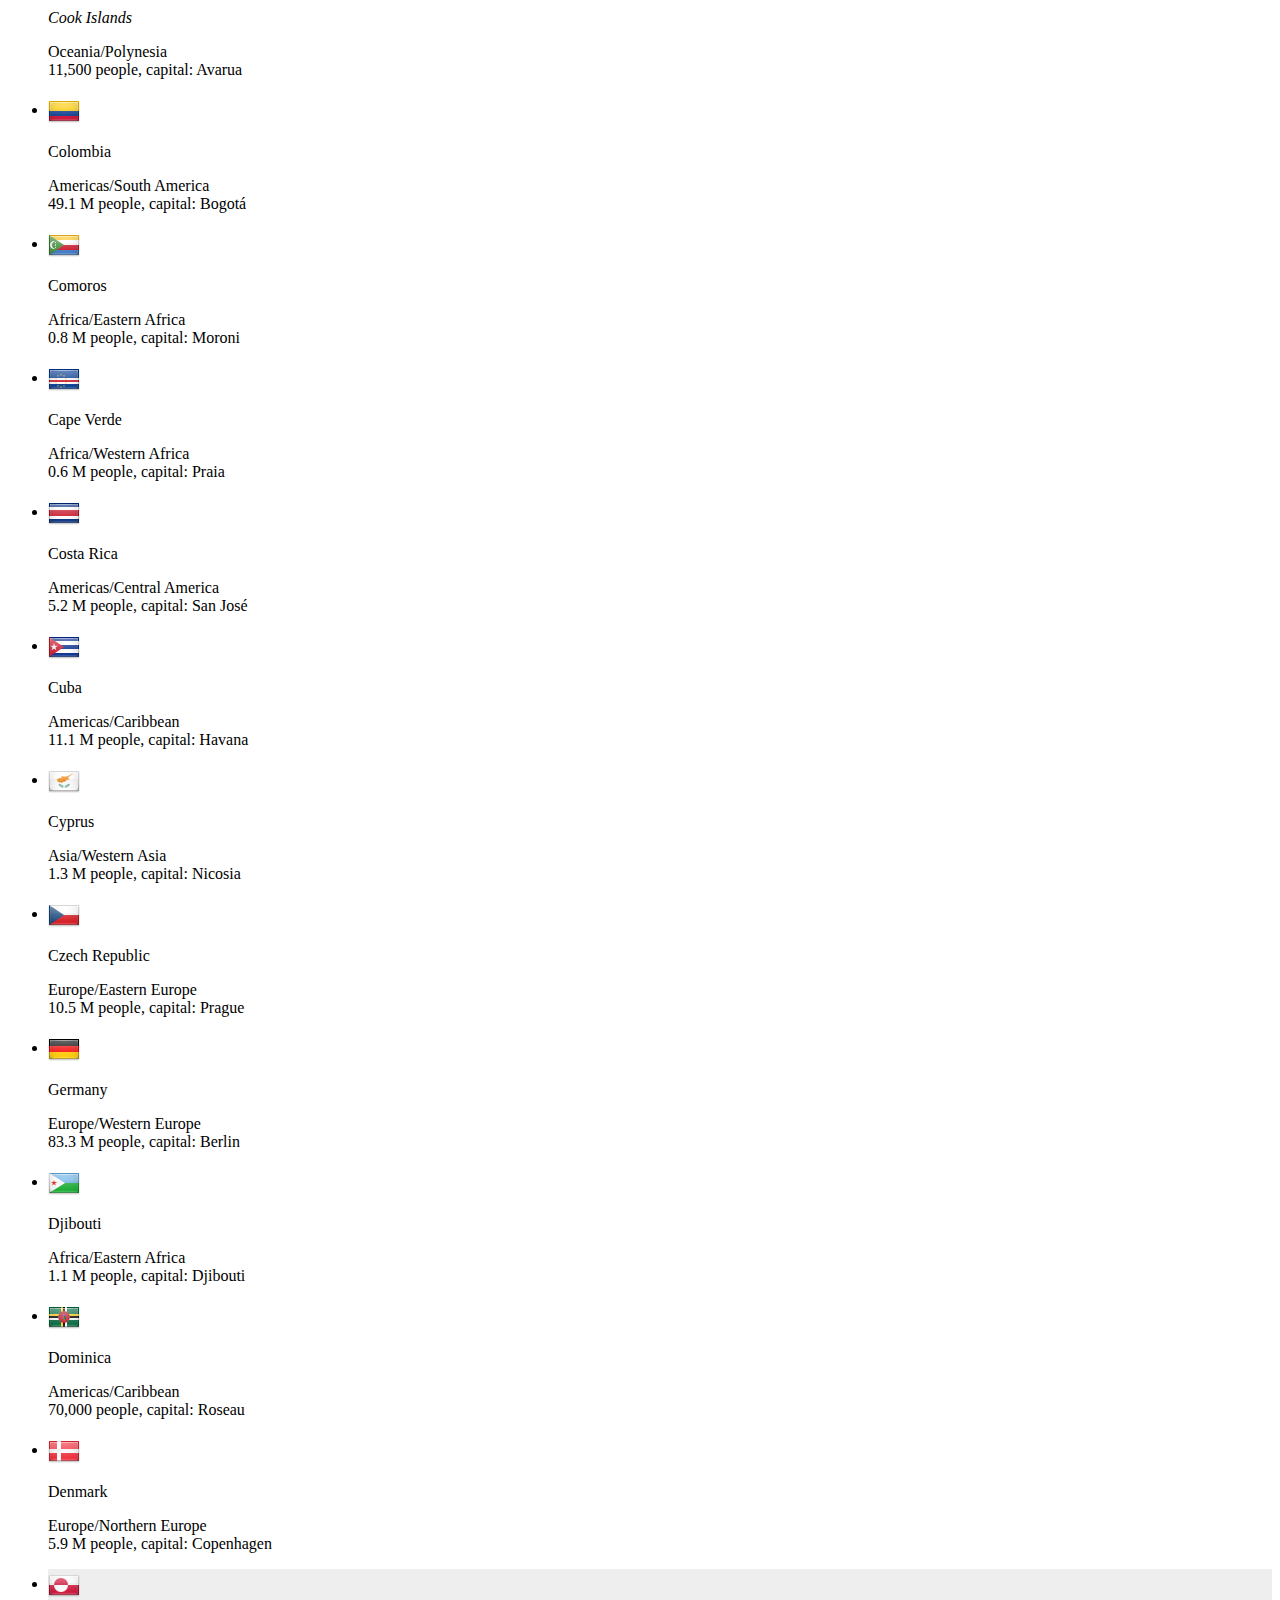
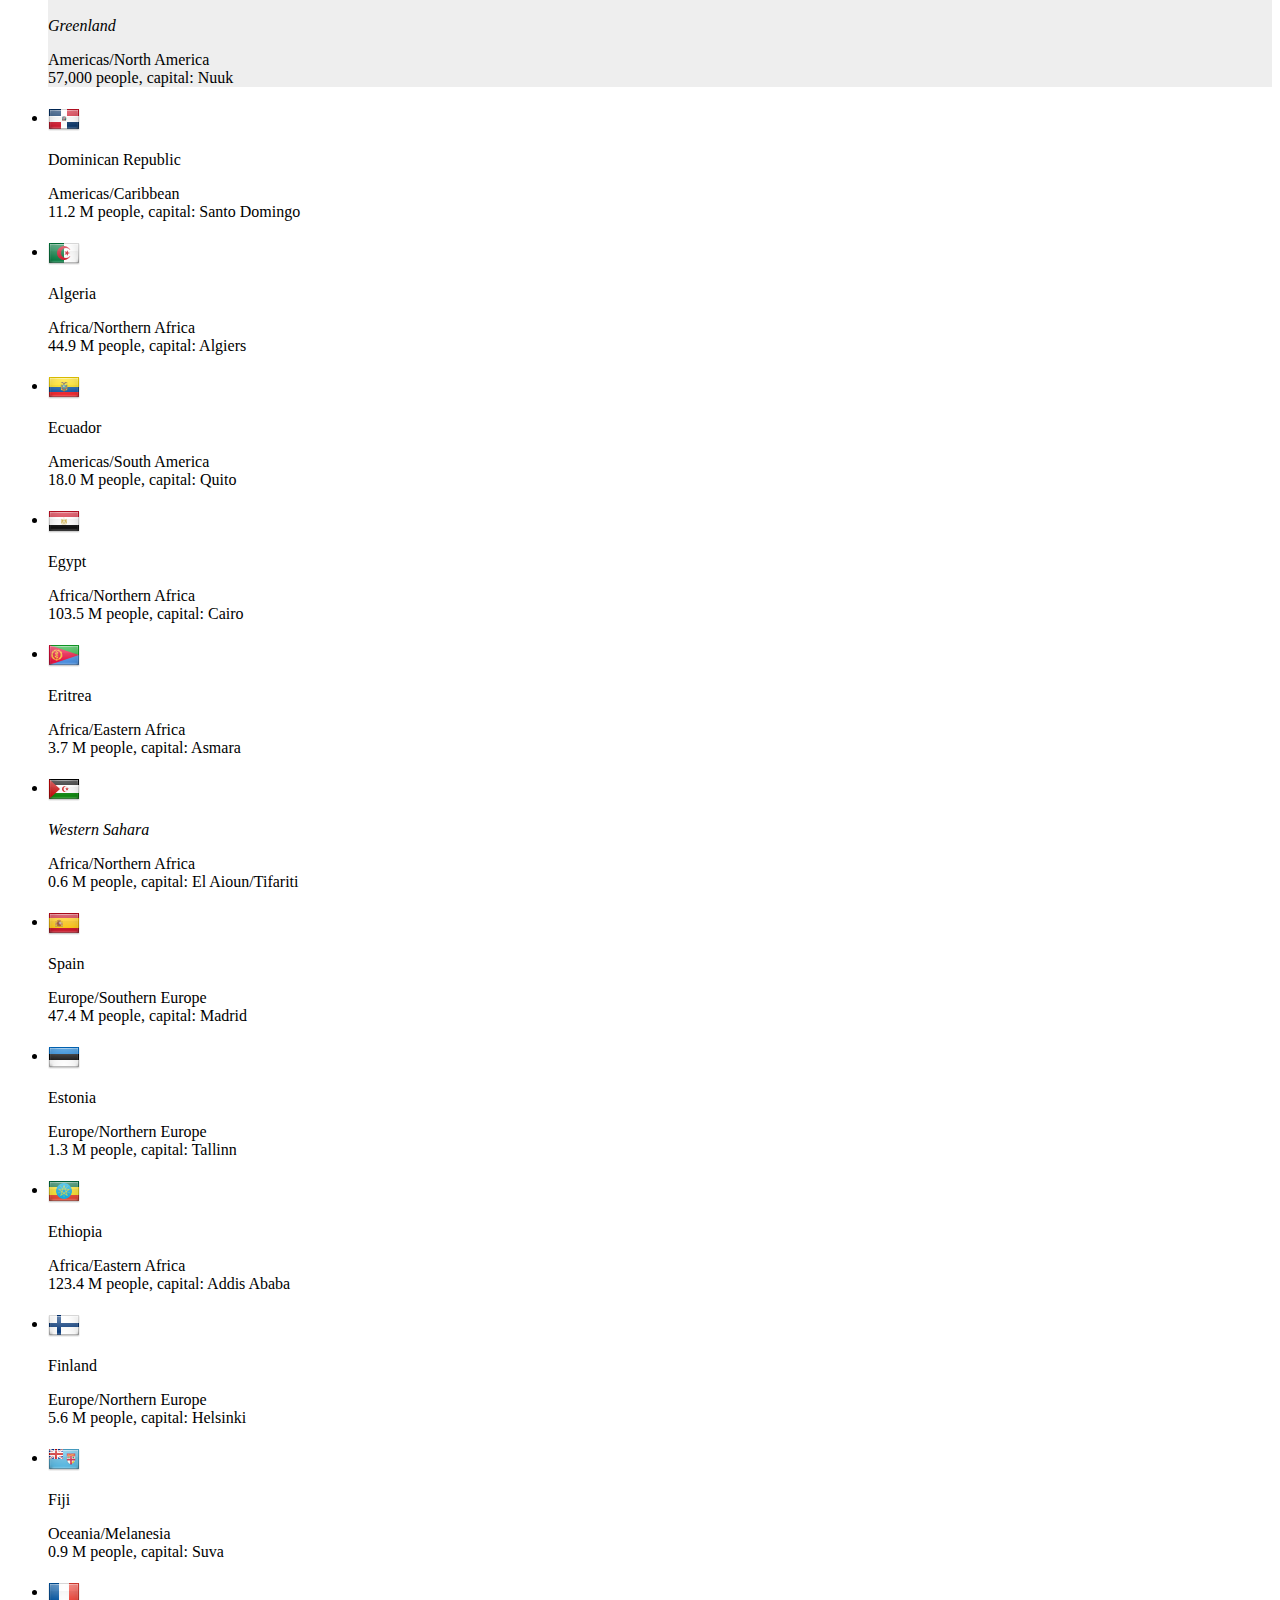
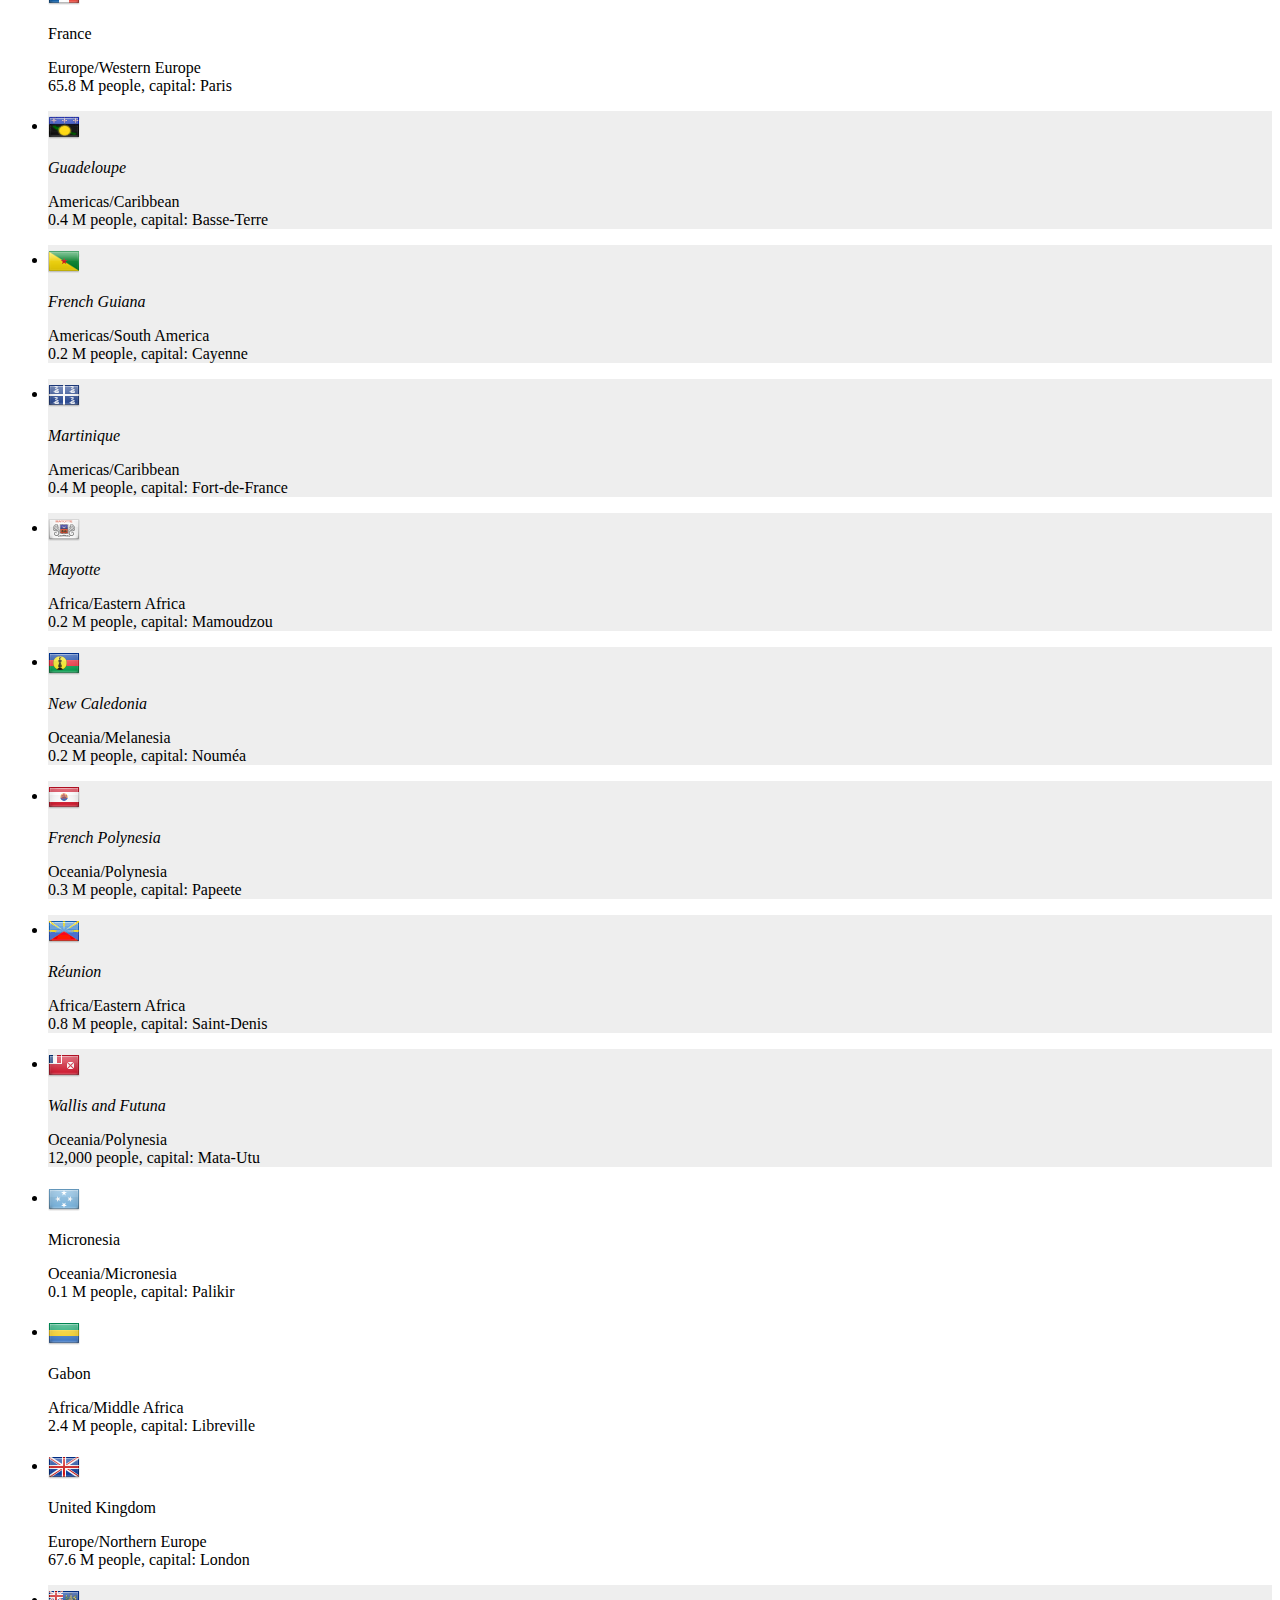
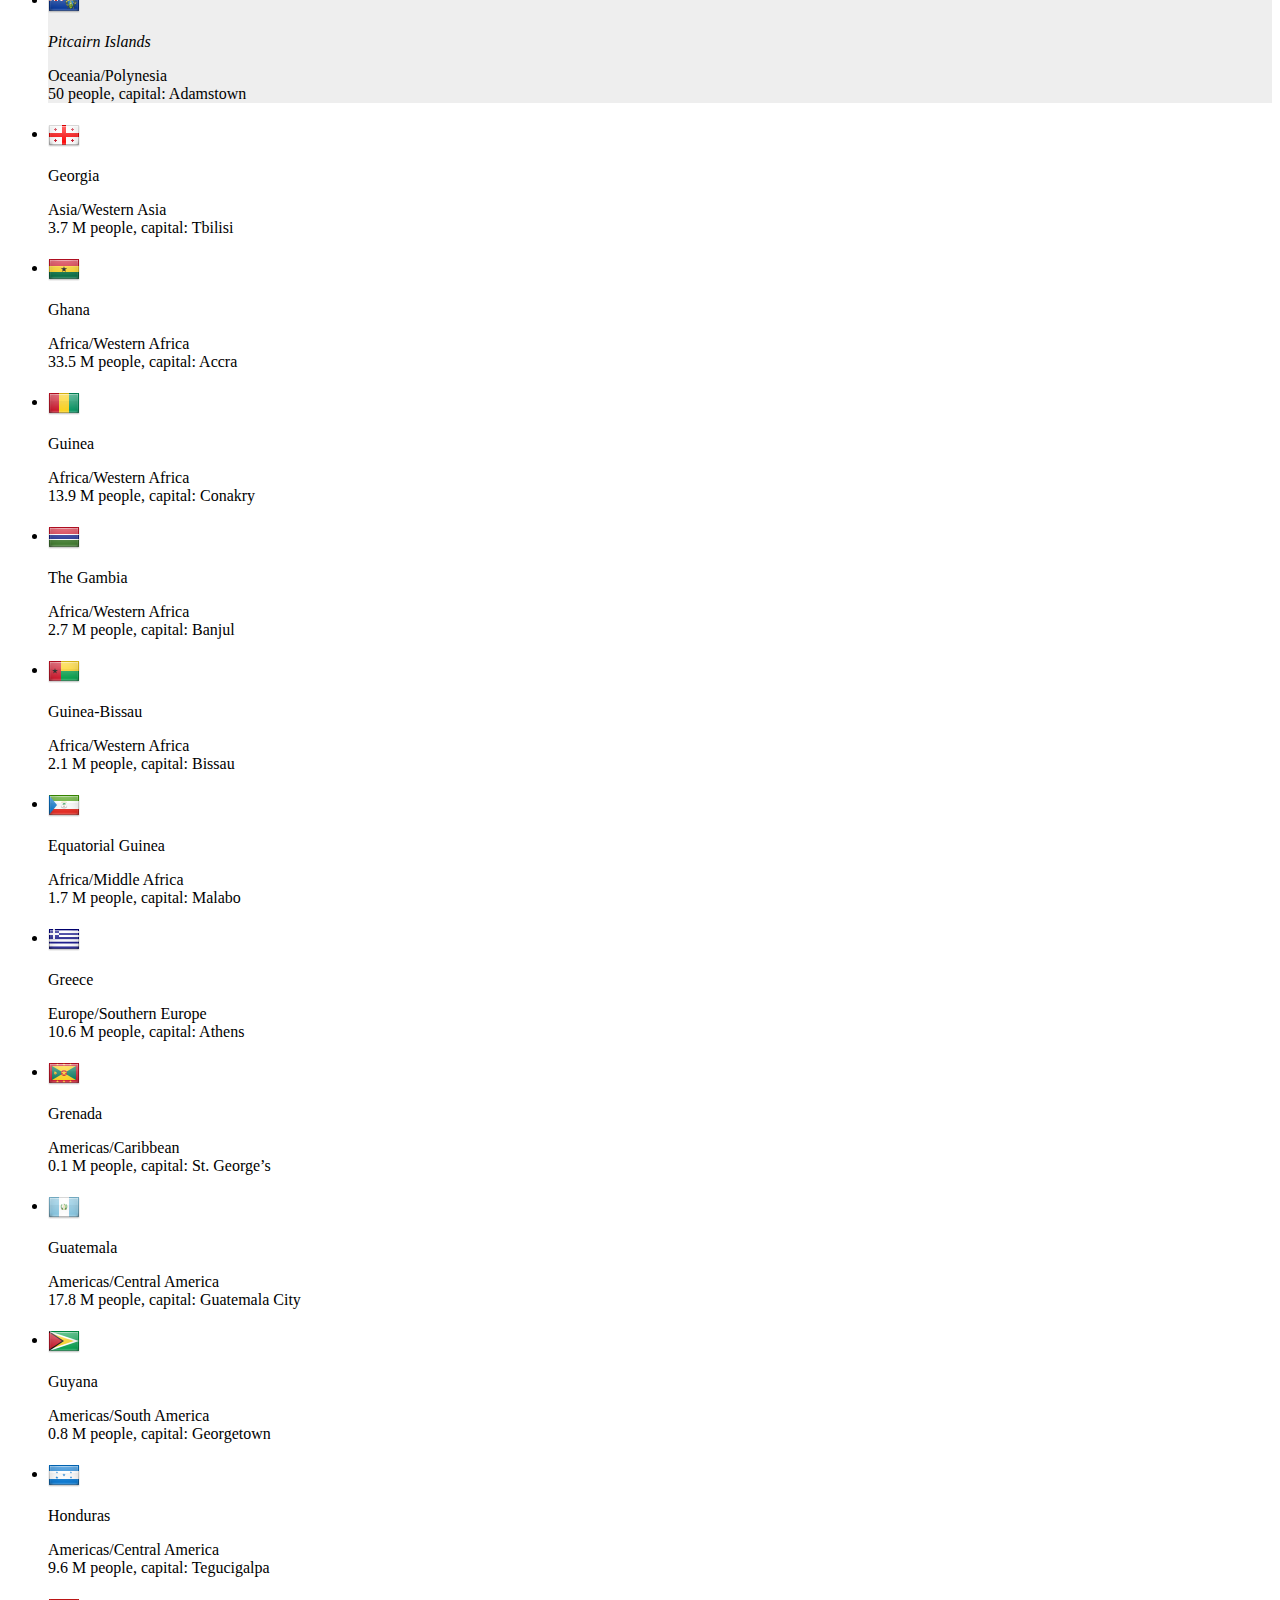
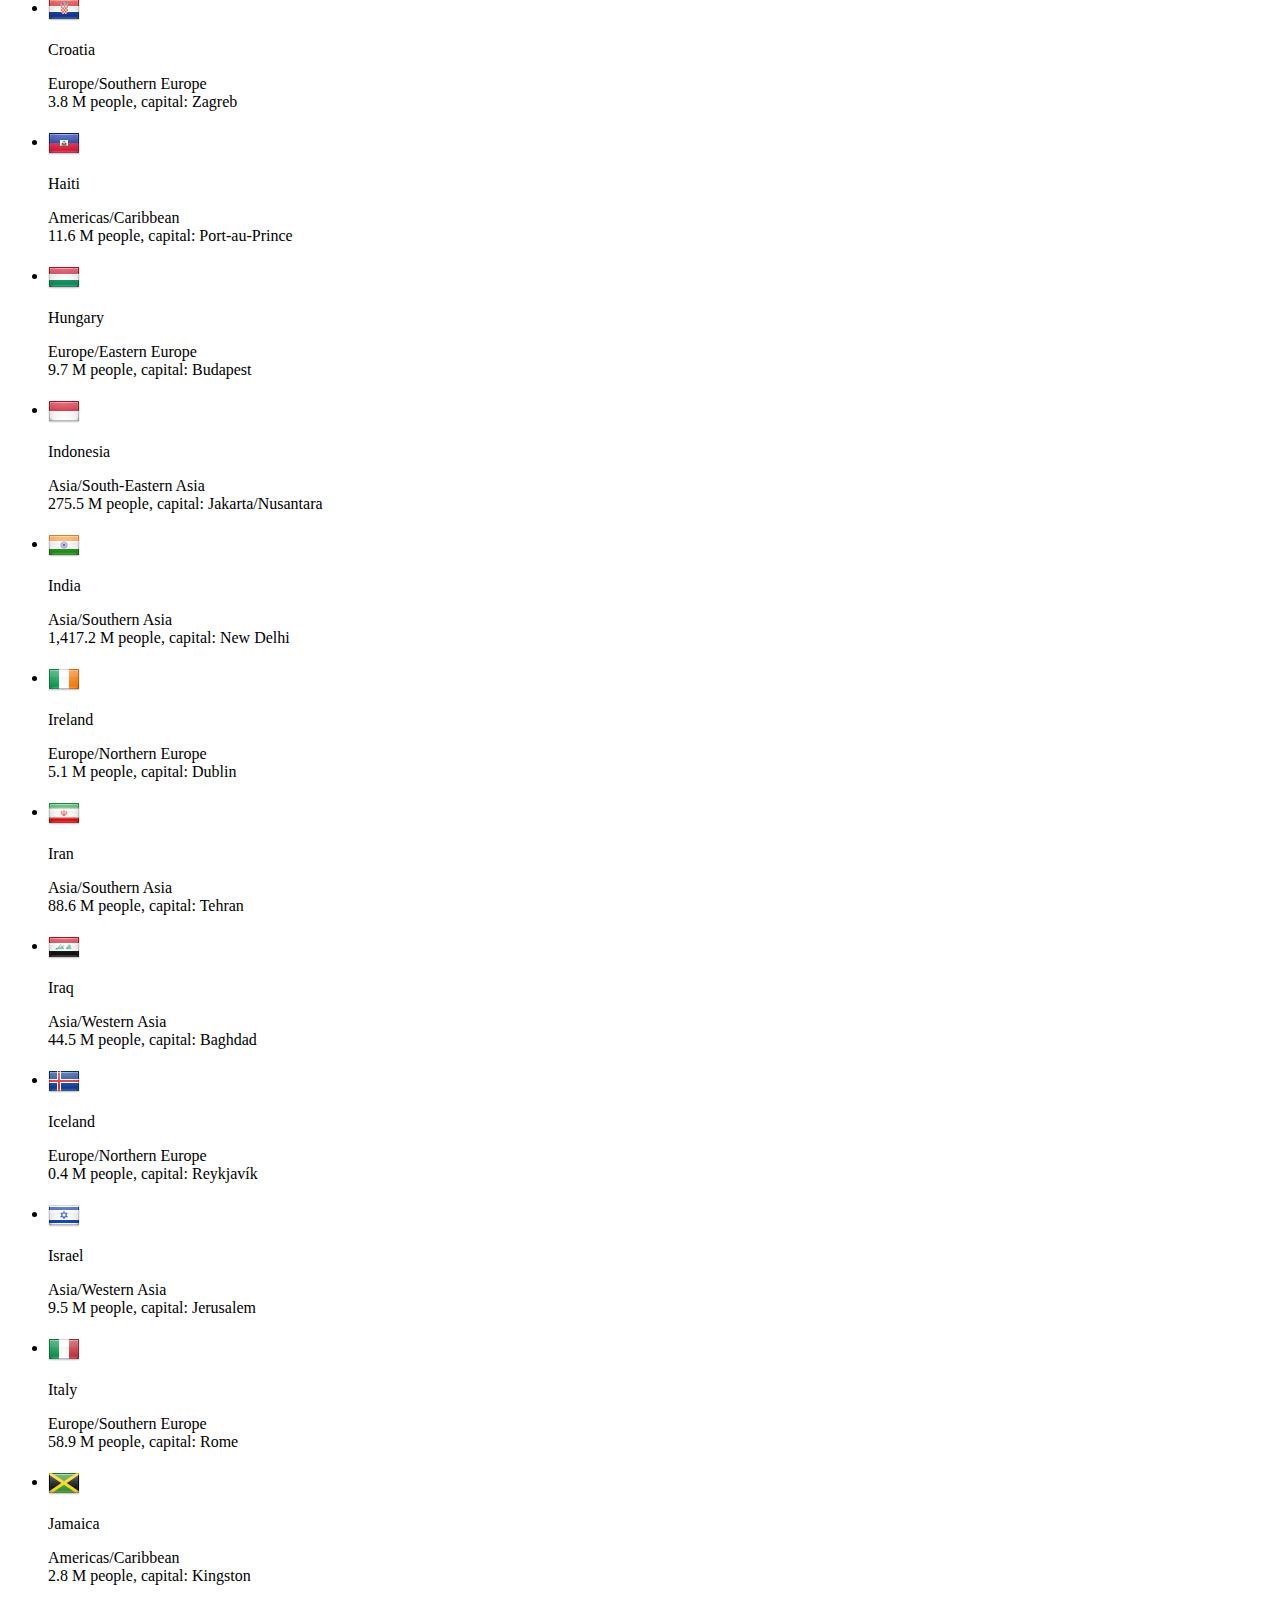
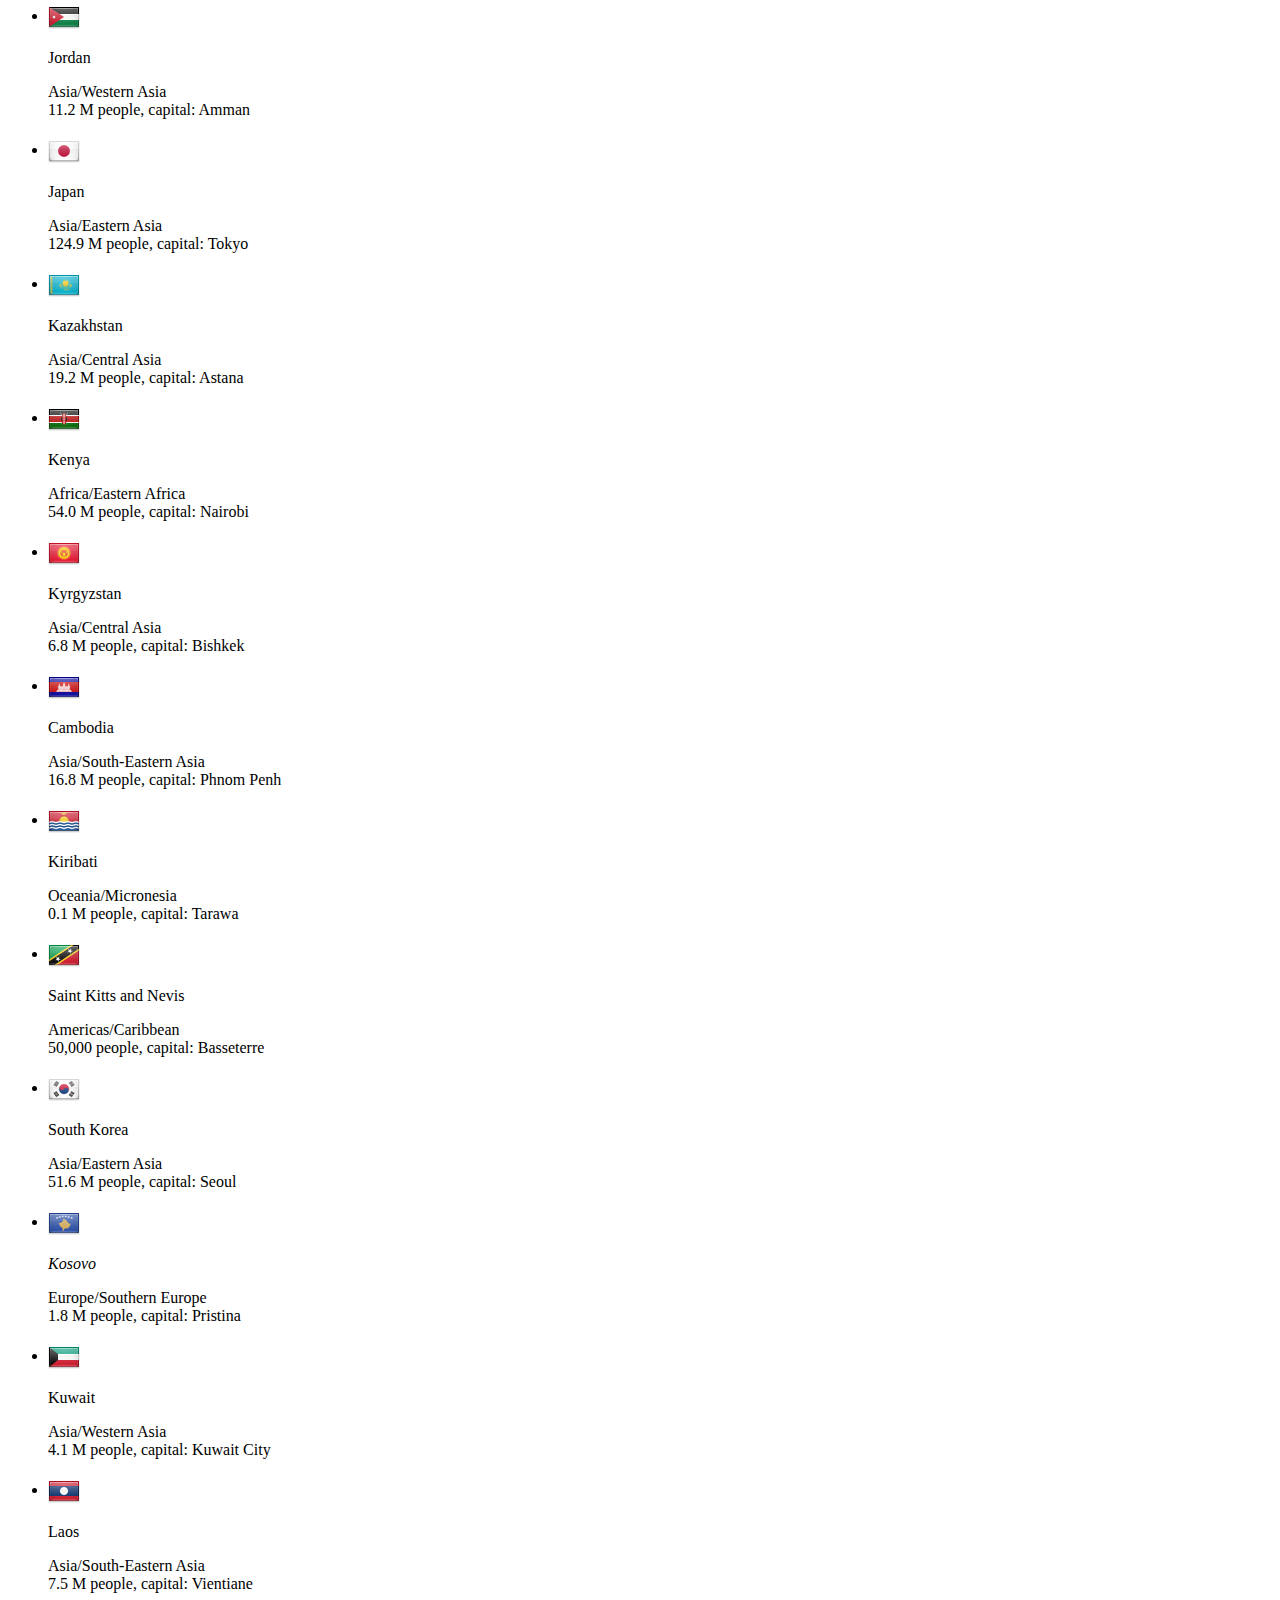
==== commit 50dd2457: "update flag of syria and population" ====
--- a/index.html
+++ b/index.html
@@ -157,7 +157,7 @@
 
 				<h1 data-l10n-id="version">Version</h1>
 				<p>
-					<span>3.13</span>
+					<span>3.14</span>
 				</p>
 
 				<h1 data-l10n-id="license">License</h1>
